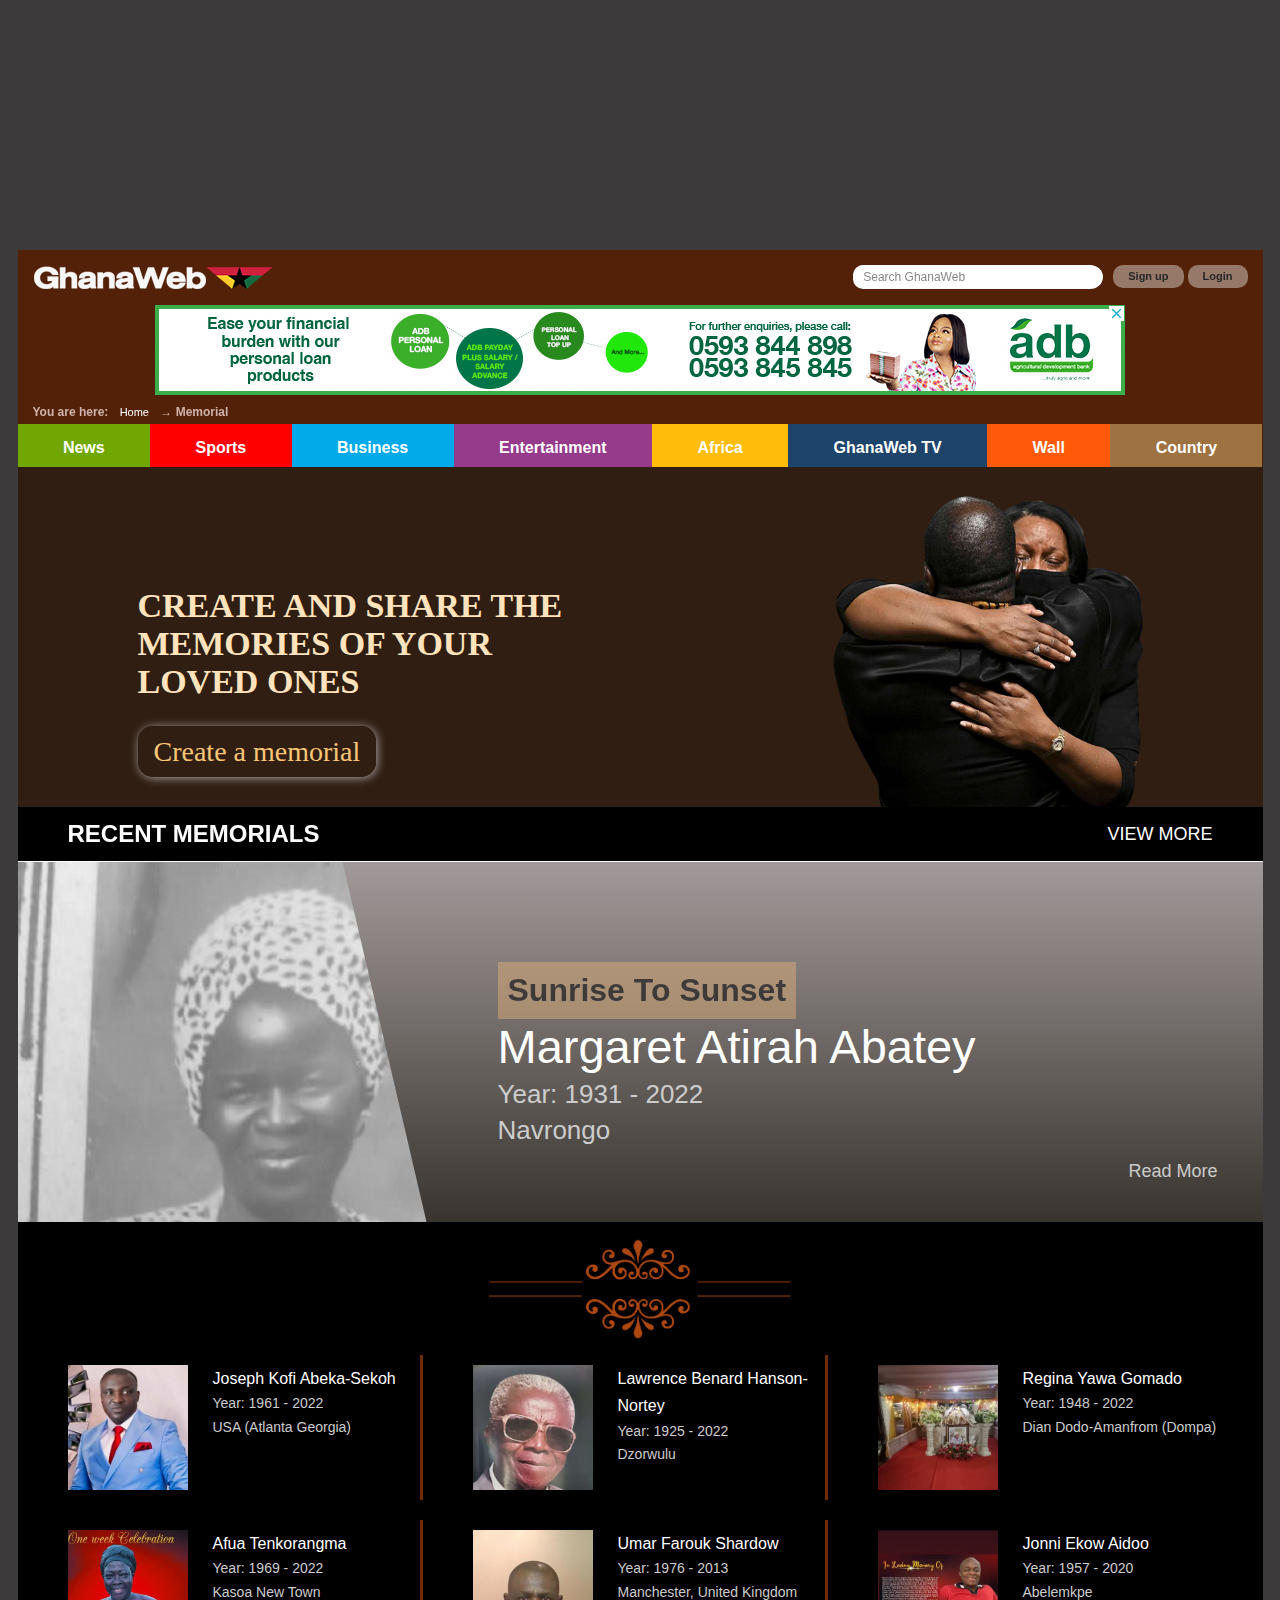
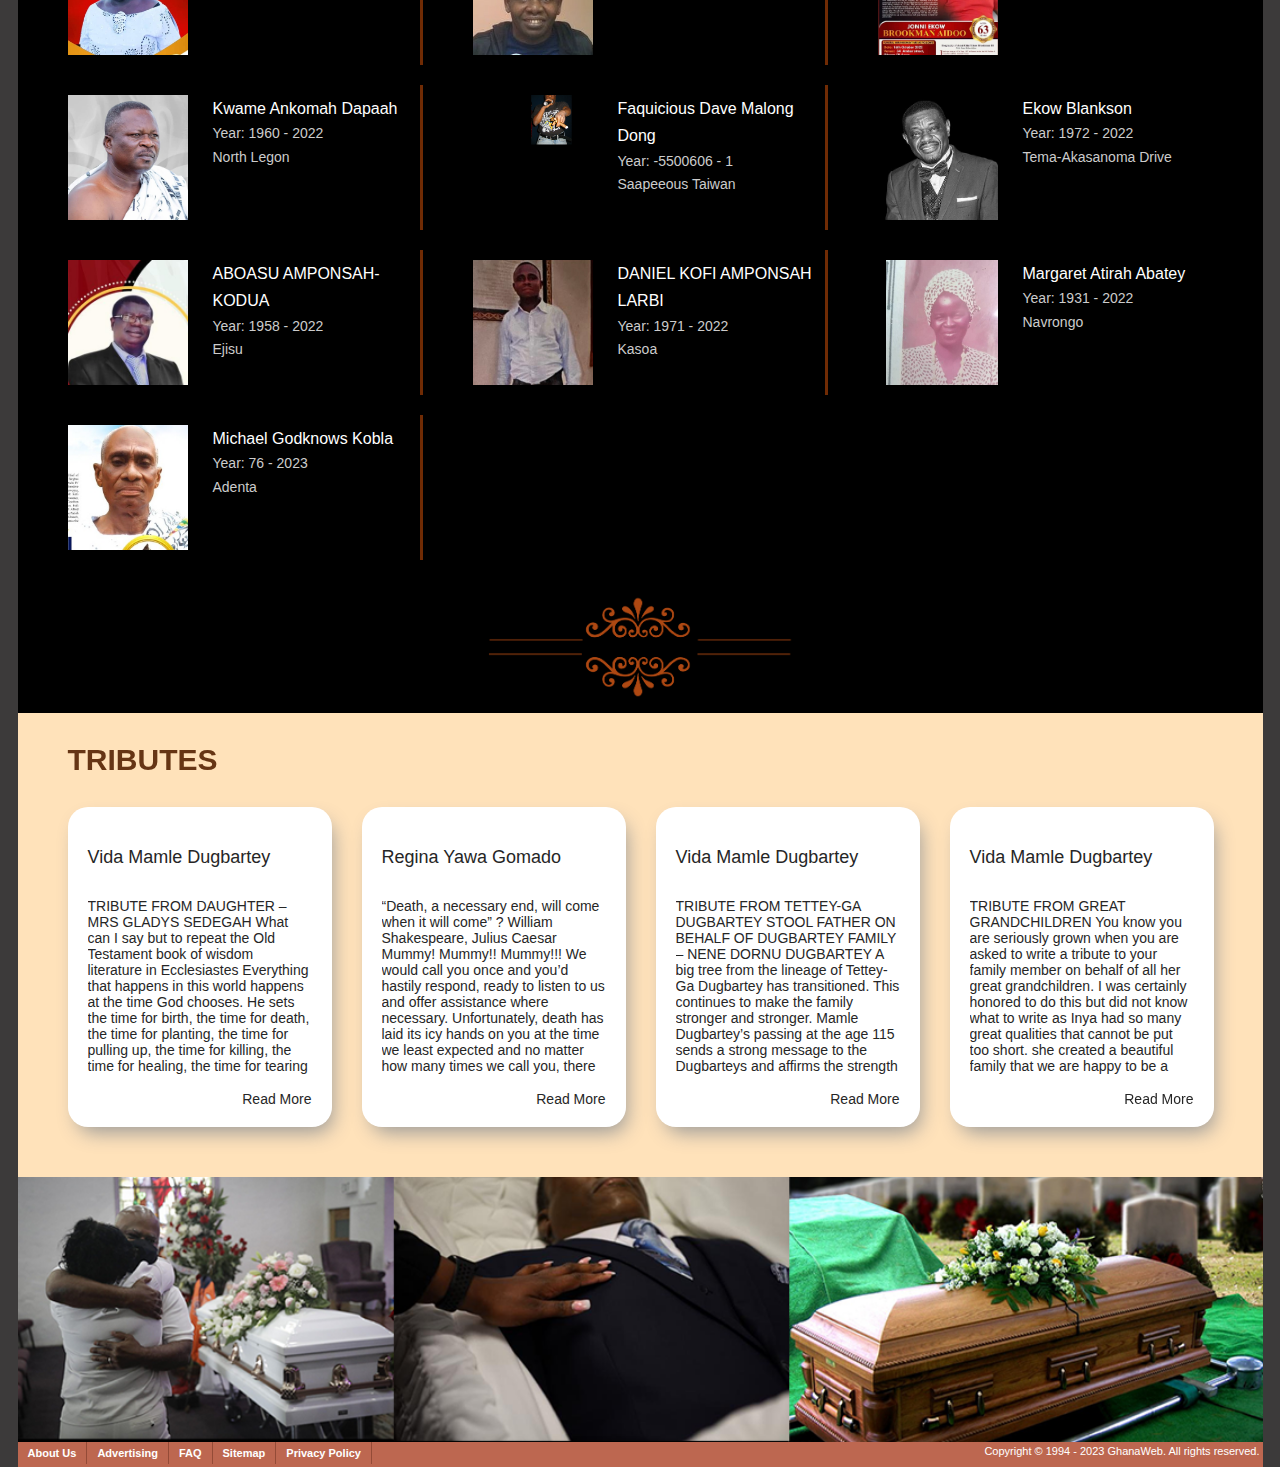
==== index.html @ 7dca8495 "initial commit" ====
<!DOCTYPE html PUBLIC "-//W3C//DTD XHTML 1.0 Transitional//EN" "http://www.w3.org/TR/xhtml1/DTD/xhtml1-transitional.dtd">
<!-- saved from url=(0034)https://www.ghanaweb.com/memorial/ -->
<html xmlns="http://www.w3.org/1999/xhtml" xml:lang="en" lang="en">
<head>
    <meta http-equiv="Content-Type" content="text/html; charset=UTF-8">


<title>GhanaWeb Memorials</title>
<link rel="canonical" href="https://www.ghanaweb.com/memorial/">
<link rel="icon" href="https://cdn.ghanaweb.com/design/favicon.ico?asdas=32156646" type="image/x-icon">
<link href="./GhanaWeb Memorials_files/common.css" rel="stylesheet" type="text/css" media="screen">
<link href="./GhanaWeb Memorials_files/common.other.css" rel="stylesheet" type="text/css" media="screen">
<link href="./GhanaWeb Memorials_files/memorial2.css" rel="stylesheet" type="text/css" media="screen">
<link href="./GhanaWeb Memorials_files/owl.carousel.min.css" rel="stylesheet" type="text/css" media="screen">
<link rel="apple-touch-icon" href="https://cdn.ghanaweb.com/design/apple-touch-icon-180x180.png">
<!-- <script type="text/javascript" async="" src="./GhanaWeb Memorials_files/analytics.js.download" nonce="ONl9o_STmW-kOsZBj-ezcA"></script><script type="text/javascript" async="" src="./GhanaWeb Memorials_files/js" nonce="ONl9o_STmW-kOsZBj-ezcA"></script><script src="./GhanaWeb Memorials_files/f.txt" nonce="ONl9o_STmW-kOsZBj-ezcA"></script><script language="Javascript" type="text/javascript" src="./GhanaWeb Memorials_files/jquery.min.js.download"></script>
<script language="Javascript" type="text/javascript" src="./GhanaWeb Memorials_files/owl.carousel.min.js.download"></script> -->
<link rel="alternate" media="only screen and (max-width: 640px)" href="https://mobile.ghanaweb.com/memorial/">
<link href="https://cdn.ghanaweb.com/" rel="preconnect">
<link href="https://ajax.cloudflare.com/" rel="preconnect">
<link href="https://ajax.cloudflare.com/" rel="dns-prefetch">
<link href="https://adservice.google.com/" rel="preconnect">
<link href="https://adservice.google.com/" rel="dns-prefetch">
<link href="https://www.googletagmanager.com/" rel="preconnect">
<link href="https://pagead2.googlesyndication.com/" rel="dns-prefetch">
<script src="./GhanaWeb Memorials_files/rules-p-54Nt-1NAaEEe0.js.download" async=""></script><script src="./GhanaWeb Memorials_files/quant.js.download" async="" type="text/javascript"></script><script data-cfasync="false" async="async" src="./GhanaWeb Memorials_files/f(1).txt"></script>


<style>
/*# sourceMappingURL=[data-uri] */</style>
</head>

<body data-new-gr-c-s-check-loaded="14.1114.0" data-gr-ext-installed="" aria-hidden="false">
    <div class="takeover" style="background:url(https://cdn.ghanaweb.com/imk/1680389502_Eden-Heights_Desktop-takover.jpg) fixed no-repeat 50% 0 ; cursor:pointer; display:block; height:100%; width:100%; position:fixed">
				<a target="_blank" rel="sponsored" href="https://click.ghanawebimk.com/?id=16982&amp;ref=https%3A%2F%2Fedenheights.com.gh%2F%3Futm_source%3Dghanaweb%26utm_medium%3Dbanner%26utm_campaign%3D2023" style="width:100%; height:100%; float:left;"></a></div><div id="takeover_container" style="position:relative; top:250px;" class="open"><script type="text/javascript">
					            if($(".takeover").is(":visible")){
					              $(document).on("mousemove",function(event){
					                mouseTop = event.pageY;
					                if(mouseTop < 85 && $("#takeover_container").offset().top > 80){
					                  if(!$("#takeover_container").hasClass("open")){
					                    $("#takeover_container").removeClass("close");
					                    $("#takeover_container").addClass("open");
					                  }
					                }
					              });

					              $(window).scroll(function() {
					                if(!$("#takeover_container").hasClass("close")){
					                  $("#takeover_container").removeClass("open");
					                  $("#takeover_container").addClass("close");
					                }
					              });
					            }
							</script>

							<style type="text/css">
							  #takeover_container{
							    -webkit-transition: top 0.3s;
							    transition: top 0.3s;
							  }
							  #takeover_container.open{
							    top: 250px;
							  }
							  #takeover_container.close{
							    top: 85px !important;
							  }
							</style><div id="pagecontainer" class="memorial">
<header id="news" class="memorial">
        <div id="headerTop">
           <div id="navLogo"><a href="https://www.ghanaweb.com/"> <img src="./GhanaWeb Memorials_files/logo_desktop_white.png" title="Desktop Logo" alt="Desktop Logo"></a></div>
			
                       <div id="navLinks">
             <div id="socialbtn">
               <a href="https://www.youtube.com/channel/UCsL03z5sLvA0t8sjwDWf_3A" rel="noopener" class="yt" target="_blank">Youtube Icon</a>               <a href="https://www.facebook.com/TheGhanaWeb" rel="noopener" class="fb" target="_blank">Facebook Icon</a>               <a href="https://twitter.com/theghanaweb" rel="noopener" class="tw" target="_blank">Twitter Icon</a>             </div>

             <div class="flexsearch--wrapper">
                <form class="flexsearch--form" action="https://www.ghanaweb.com/GhanaHomePage/search.php" method="post">
                <input type="hidden" name="action" value="1">
                <input type="hidden" name="search_mode" value="news">
                  <div class="flexsearch--input-wrapper">
                    <input class="flexsearch--input" type="search" name="Search" placeholder="Search GhanaWeb" value="">
                  </div>

                  <div class="flexsearch--submit-wrap">
                      <input class="flexsearch--submit" type="submit" value="">
                  </div>
				
                  <div id="loginLinks">
                                        <a href="https://www.ghanaweb.com/wall/private/register.php" class="signUp">Sign up</a>
                      <a href="https://www.ghanaweb.com/wall/private/login.php" class="logIn">Login</a>
                                    </div>
                 
                </form>
             </div>

           </div>
        </div>
        
        <div id="headerMid">
       <div id="headerAd">
           <div data-imk-uid="DESKTOP.NEWS.LEADERBOARD.2" id="div-gpt-ad-1100002-0" style="height:90px; width:970px; text-align:center;" data-google-query-id="CKz_n-OThIADFZrG7QodhjAH9Q">
								
							<div id="google_ads_iframe_/3810627/GH/WLB1_0__container__" style="border: 0pt none;"><iframe id="google_ads_iframe_/3810627/GH/WLB1_0" name="google_ads_iframe_/3810627/GH/WLB1_0" title="3rd party ad content" width="970" height="90" scrolling="no" marginwidth="0" marginheight="0" frameborder="0" role="region" aria-label="Advertisement" tabindex="0" style="border: 0px; vertical-align: bottom;" data-google-container-id="1" data-load-complete="true" src="./GhanaWeb Memorials_files/saved_resource.html"></iframe></div></div></div>
        </div>
		
        <div id="topnav" class="topnav-en">You are here: <a href="https://www.ghanaweb.com/">Home</a> → <b>Memorial</b> </div>
        
        <div id="mainnav">
          <ul id="mainnavinner" class="nav-en">
            <li class="navNews "><a href="https://www.ghanaweb.com/GhanaHomePage/NewsArchive/">
			News</a></li>
        	<li class="navSports "><a href="https://www.ghanaweb.com/GhanaHomePage/SportsArchive/">
			Sports</a></li>
        	<li class="navBusiness "><a href="https://www.ghanaweb.com/GhanaHomePage/business/">
			Business</a></li>
        	<li class="navEntertainment "><a href="https://www.ghanaweb.com/GhanaHomePage/entertainment/"> Entertainment</a></li>
			<li class="navAfrica "><a href="https://www.ghanaweb.com/GhanaHomePage/africa/" rel="nofollow">
			Africa</a></li>
            <li class="navRadio "><a href="https://www.ghanaweb.com/GhanaHomePage/television/">GhanaWeb TV</a></li>
            <li class="navWall "><a href="https://www.ghanaweb.com/wall/">Wall</a></li>
            	        	<li class="navCountry "><a href="https://www.ghanaweb.com/GhanaHomePage/country_information/">Country</a></li>
	                  </ul>

        </div>
      </header>


  <div id="mainbody" class="memorial">

<div id="medsection0" class="clearfix">
<!-- End of html generated by this->header() -->

<link rel="stylesheet" href="./GhanaWeb Memorials_files/css2">

<div class="memorial_wrapper home">

	<div class="top_section">
		<div class="text_area">
			<h1>Create and share the memories of your loved ones</h1>
			<a href="https://www.ghanaweb.com/wall/private/memorial/create.php" class="createlnk">Create a memorial</a>
		</div>
		<img class="couple_hug" src="./GhanaWeb Memorials_files/home_couple.png">

	</div>

	<!-- <div class="form_area">
		<h2>Create a Free Memorial</h2>
		<input type="text" name="name" placeholder="Full name" autocomplete="off" />
		<input type="text" name="email" placeholder="Email address" autocomplete="off" />
		<button type="submit">Submit</button>
	</div> -->

	<div class="recent_memorials">
		<h2>Recent Memorials<a href="https://www.ghanaweb.com/memorial/listings" class="more_listing"><span>View More</span></a></h2>

		<div class="carousel_main">
            <div class="left">
                <div class="owl-carousel owl-theme owl-loaded owl-drag" id="olwMain" data-slider-id="1">

	
				<div class="owl-stage-outer"><div class="owl-stage" style="transform: translate3d(-13695px, 0px, 0px); transition: all 0.25s ease 0s; width: 24900px;"><div class="owl-item cloned" style="width: 1245px;"><div class="recent_block">
					<div class="photo_frame"><img src="./GhanaWeb Memorials_files/16645370566240.jpg"></div>
					<div class="text_block">
						<div class="damirifa_due">In Loving Memory Of</div>
						<span class="name">Jonni Ekow  Aidoo</span>
						<span class="year">Year: 1957 - 2020</span>
						<span class="place">Abelemkpe</span>
						
					</div>
					<a href="https://www.ghanaweb.com/memorial/Jonni-Ekow-Aidoo-50"><span class="more">Read More</span></a>
					
				</div></div><div class="owl-item cloned" style="width: 1245px;"><div class="recent_block">
					<div class="photo_frame"><img src="./GhanaWeb Memorials_files/16645324495136.jpg"></div>
					<div class="text_block">
						<div class="damirifa_due">Sunrise To Sunset</div>
						<span class="name">Margaret Atirah Abatey</span>
						<span class="year">Year: 1931 - 2022</span>
						<span class="place">Navrongo</span>
						
					</div>
					<a href="https://www.ghanaweb.com/memorial/Margaret-Atirah-Abatey-47"><span class="more">Read More</span></a>
					
				</div></div><div class="owl-item cloned" style="width: 1245px;"><div class="recent_block">
					<div class="photo_frame"><img src="./GhanaWeb Memorials_files/16637504371756.jpg"></div>
					<div class="text_block">
						<div class="damirifa_due">Gone But Not Forgotten</div>
						<span class="name">Joseph Kofi Abeka-Sekoh</span>
						<span class="year">Year: 1961 - 2022</span>
						<span class="place">USA (Atlanta Georgia)</span>
						
					</div>
					<a href="https://www.ghanaweb.com/memorial/Joseph-Kofi-Abeka-Sekoh-44"><span class="more">Read More</span></a>
					
				</div></div><div class="owl-item cloned" style="width: 1245px;"><div class="recent_block">
					<div class="photo_frame"><img src="./GhanaWeb Memorials_files/16620389834674.jpg"></div>
					<div class="text_block">
						<div class="damirifa_due">Gone To Soon</div>
						<span class="name">Afua Tenkorangma</span>
						<span class="year">Year: 1969 - 2022</span>
						<span class="place">Kasoa New Town</span>
					</div>
					<a href="https://www.ghanaweb.com/memorial/Afua-Tenkorangma-41"><span class="more">Read More</span></a>
					
				</div></div><div class="owl-item cloned" style="width: 1245px;"><div class="recent_block">
					<div class="photo_frame"><img src="./GhanaWeb Memorials_files/16627345038600.jpg"></div>
					<div class="text_block">
						<div class="damirifa_due">Call To Glory</div>
						<span class="name">Regina Yawa Gomado</span>
						<span class="year">Year: 1948 - 2022</span>
						<span class="place">Dian Dodo-Amanfrom (Dompa)</span>
					</div>
					<a href="https://www.ghanaweb.com/memorial/Regina-Yawa-Gomado-38"><span class="more">Read More</span></a>
					
				</div></div><div class="owl-item" style="width: 1245px;"><div class="recent_block">
					<div class="photo_frame"><img src="./GhanaWeb Memorials_files/16856340896481.jpg"></div>
					<div class="text_block">
						<div class="damirifa_due">Celebration Of Life </div>
						<span class="name">Michael Godknows  Kobla</span>
						<span class="year">Year: 76 - 2023</span>
						<span class="place">Adenta</span>
					</div>
					<a href="https://www.ghanaweb.com/memorial/Michael-Godknows-Kobla-71"><span class="more">Read More</span></a>
					
				</div></div><div class="owl-item" style="width: 1245px;"><div class="recent_block">
					<div class="photo_frame"><img src="./GhanaWeb Memorials_files/16841438559508.jpg"></div>
					<div class="text_block">
						<div class="damirifa_due">So Long</div>

						<span class="name">Faquicious Dave Malong Dong</span>
						<span class="year">Year: -5500606 - 1</span>
						<span class="place">Saapeeous Taiwan</span>
					</div>
					<a href="https://www.ghanaweb.com/memorial/Faquicious-Dave-Malong-Dong-68"><span class="more">Read More</span></a>
					
				</div></div><div class="owl-item" style="width: 1245px;"><div class="recent_block">
					<div class="photo_frame"><img src="./GhanaWeb Memorials_files/16774955824394.jpg"></div>
					<div class="text_block">
						<div class="damirifa_due">Called To Glory</div>

						<span class="name">ABOASU AMPONSAH-KODUA</span>
						<span class="year">Year: 1958 - 2022</span>
						<span class="place">Ejisu</span>
					</div>
					<a href="https://www.ghanaweb.com/memorial/ABOASU-AMPONSAH-KODUA-62"><span class="more">Read More</span></a>
					
				</div></div><div class="owl-item" style="width: 1245px;"><div class="recent_block">
					<div class="photo_frame"><img src="./GhanaWeb Memorials_files/16699199352054.jpg"></div>
					<div class="text_block">
						<div class="damirifa_due">Obituary</div>
						<span class="name">Ekow Blankson</span>
						<span class="year">Year: 1972 - 2022</span>
						<span class="place">Tema-Akasanoma Drive</span>
					</div>
					<a href="https://www.ghanaweb.com/memorial/Ekow-Blankson-59"><span class="more">Read More</span></a>
					
				</div></div><div class="owl-item" style="width: 1245px;"><div class="recent_block">
					<div class="photo_frame"><img src="./GhanaWeb Memorials_files/16661071789690.jpg"></div>
					<div class="text_block">
						<div class="damirifa_due">Celebration Of Life</div>
						<span class="name">DANIEL KOFI AMPONSAH LARBI</span>
						<span class="year">Year: 1971 - 2022</span>
						<span class="place">Kasoa</span>
					</div>
					<a href="https://www.ghanaweb.com/memorial/DANIEL-KOFI-AMPONSAH-LARBI-53"><span class="more">Read More</span></a>
					
				</div></div><div class="owl-item" style="width: 1245px;"><div class="recent_block">
					<div class="photo_frame"><img src="./GhanaWeb Memorials_files/16645370566240.jpg"></div>
					<div class="text_block">
						<div class="damirifa_due">In Loving Memory Of</div>
						<span class="name">Jonni Ekow  Aidoo</span>
						<span class="year">Year: 1957 - 2020</span>
						<span class="place">Abelemkpe</span>
					</div>
					<a href="https://www.ghanaweb.com/memorial/Jonni-Ekow-Aidoo-50"><span class="more">Read More</span></a>
					
				</div></div><div class="owl-item active" style="width: 1245px;"><div class="recent_block">
					<div class="photo_frame"><img src="./GhanaWeb Memorials_files/16645324495136.jpg"></div>
					<div class="text_block">
						<div class="damirifa_due">Sunrise To Sunset</div>
						<span class="name">Margaret Atirah Abatey</span>
						<span class="year">Year: 1931 - 2022</span>
						<span class="place">Navrongo</span>
					</div>
					<a href="https://www.ghanaweb.com/memorial/Margaret-Atirah-Abatey-47"><span class="more">Read More</span></a>
					
				</div></div><div class="owl-item" style="width: 1245px;"><div class="recent_block">
					<div class="photo_frame"><img src="./GhanaWeb Memorials_files/16637504371756.jpg"></div>
					<div class="text_block">
						<div class="damirifa_due">Gone But Not Forgotten</div>
						<span class="name">Joseph Kofi Abeka-Sekoh</span>
						<span class="year">Year: 1961 - 2022</span>
						<span class="place">USA (Atlanta Georgia)</span>
					</div>
					<a href="https://www.ghanaweb.com/memorial/Joseph-Kofi-Abeka-Sekoh-44"><span class="more">Read More</span></a>
					
				</div></div><div class="owl-item" style="width: 1245px;"><div class="recent_block">
					<div class="photo_frame"><img src="./GhanaWeb Memorials_files/16620389834674.jpg"></div>
					<div class="text_block">
						<div class="damirifa_due">Gone To Soon</div>

						<span class="name">Afua Tenkorangma</span>
						<span class="year">Year: 1969 - 2022</span>
						<span class="place">Kasoa New Town</span>
					</div>
					<a href="https://www.ghanaweb.com/memorial/Afua-Tenkorangma-41"><span class="more">Read More</span></a>
					
				</div></div><div class="owl-item" style="width: 1245px;"><div class="recent_block">
					<div class="photo_frame"><img src="./GhanaWeb Memorials_files/16627345038600.jpg"></div>
					<div class="text_block">
						<div class="damirifa_due">Call To Glory</div>
						<span class="name">Regina Yawa Gomado</span>
						<span class="year">Year: 1948 - 2022</span>
						<span class="place">Dian Dodo-Amanfrom (Dompa)</span>
					</div>
					<a href="https://www.ghanaweb.com/memorial/Regina-Yawa-Gomado-38"><span class="more">Read More</span></a>
					
				</div></div><div class="owl-item cloned" style="width: 1245px;"><div class="recent_block">
					<div class="photo_frame"><img src="./GhanaWeb Memorials_files/16856340896481.jpg"></div>
					<div class="text_block">
						<div class="damirifa_due">Celebration Of Life </div>
						<span class="name">Michael Godknows  Kobla</span>
						<span class="year">Year: 76 - 2023</span>
						<span class="place">Adenta</span>
						
					</div>
					<a href="https://www.ghanaweb.com/memorial/Michael-Godknows-Kobla-71"><span class="more">Read More</span></a>
					
				</div></div><div class="owl-item cloned" style="width: 1245px;"><div class="recent_block">
					<div class="photo_frame"><img src="./GhanaWeb Memorials_files/16841438559508.jpg"></div>
					<div class="text_block">
						<div class="damirifa_due">So Long</div>
						<span class="name">Faquicious Dave Malong Dong</span>
						<span class="year">Year: -5500606 - 1</span>
						<span class="place">Saapeeous Taiwan</span>
					</div>
					<a href="https://www.ghanaweb.com/memorial/Faquicious-Dave-Malong-Dong-68"><span class="more">Read More</span></a>
					
				</div></div><div class="owl-item cloned" style="width: 1245px;"><div class="recent_block">
					<div class="photo_frame"><img src="./GhanaWeb Memorials_files/16774955824394.jpg"></div>
					<div class="text_block">
						<div class="damirifa_due">Called To Glory</div>
						
						<span class="name">ABOASU AMPONSAH-KODUA</span>
						<span class="year">Year: 1958 - 2022</span>
						<span class="place">Ejisu</span>
					</div>
					<a href="https://www.ghanaweb.com/memorial/ABOASU-AMPONSAH-KODUA-62"><span class="more">Read More</span></a>
					
				</div></div><div class="owl-item cloned" style="width: 1245px;"><div class="recent_block">
					<div class="photo_frame"><img src="./GhanaWeb Memorials_files/16699199352054.jpg"></div>
					<div class="text_block">
						<div class="damirifa_due">Obituary</div>

						<span class="name">Ekow Blankson</span>
						<span class="year">Year: 1972 - 2022</span>
						<span class="place">Tema-Akasanoma Drive</span>
					</div>
					<a href="https://www.ghanaweb.com/memorial/Ekow-Blankson-59"><span class="more">Read More</span></a>
					
				</div></div><div class="owl-item cloned" style="width: 1245px;"><div class="recent_block">
					<div class="photo_frame"><img src="./GhanaWeb Memorials_files/16661071789690.jpg"></div>
					<div class="text_block">
						<div class="damirifa_due">Celebration Of Life</div>
						<span class="name">DANIEL KOFI AMPONSAH LARBI</span>
						<span class="year">Year: 1971 - 2022</span>
						<span class="place">Kasoa</span>
					
					</div>
					<a href="https://www.ghanaweb.com/memorial/DANIEL-KOFI-AMPONSAH-LARBI-53"><span class="more">Read More</span></a>
					
				</div></div></div></div><div class="owl-nav disabled"><button type="button" role="presentation" class="owl-prev"><span aria-label="Previous">‹</span></button><button type="button" role="presentation" class="owl-next"><span aria-label="Next">›</span></button></div><div class="owl-dots"><button role="button" class="owl-dot"><span></span></button><button role="button" class="owl-dot"><span></span></button><button role="button" class="owl-dot"><span></span></button><button role="button" class="owl-dot"><span></span></button><button role="button" class="owl-dot"><span></span></button><button role="button" class="owl-dot"><span></span></button><button role="button" class="owl-dot active"><span></span></button><button role="button" class="owl-dot"><span></span></button><button role="button" class="owl-dot"><span></span></button><button role="button" class="owl-dot"><span></span></button></div></div>
			</div>
		</div>

		<div class="clear"></div>
	</div>	

	<div class="other_memorials">
		<img class="ribbon" src="./GhanaWeb Memorials_files/oriental_vector.png">
		<ul>
		
		<a href="https://www.ghanaweb.com/memorial/Joseph-Kofi-Abeka-Sekoh-44"><li class="memorials">
						<div class="photo_frame"><img src="./GhanaWeb Memorials_files/16637504371756.jpg"></div>
						<span class="name">Joseph Kofi Abeka-Sekoh</span>
						<span class="year">Year: 1961 - 2022</span>
						<span class="place">USA (Atlanta Georgia)</span>
					</li></a><a href="https://www.ghanaweb.com/memorial/Lawrence-Benard-Hanson-Nortey-23"><li class="memorials">
						<div class="photo_frame"><img src="./GhanaWeb Memorials_files/16612586178493.jpg"></div>
						<span class="name">Lawrence Benard Hanson-Nortey</span>
						<span class="year">Year: 1925 - 2022</span>
						<span class="place">Dzorwulu</span>
					</li></a><a href="https://www.ghanaweb.com/memorial/Regina-Yawa-Gomado-38"><li class="memorials">
						<div class="photo_frame"><img src="./GhanaWeb Memorials_files/16627345038600.jpg"></div>
						<span class="name">Regina Yawa Gomado</span>
						<span class="year">Year: 1948 - 2022</span>
						<span class="place">Dian Dodo-Amanfrom (Dompa)</span>
					</li></a><a href="https://www.ghanaweb.com/memorial/Afua-Tenkorangma-41"><li class="memorials">
						<div class="photo_frame"><img src="./GhanaWeb Memorials_files/16620389834674.jpg"></div>
						<span class="name">Afua Tenkorangma</span>
						<span class="year">Year: 1969 - 2022</span>
						<span class="place">Kasoa New Town</span>
					</li></a><a href="https://www.ghanaweb.com/memorial/Umar-Farouk-Shardow-32"><li class="memorials">
						<div class="photo_frame"><img src="./GhanaWeb Memorials_files/16615125637263.jpg"></div>
						<span class="name">Umar Farouk  Shardow</span>
						<span class="year">Year: 1976 - 2013</span>
						<span class="place">Manchester, United Kingdom</span>
					</li></a><a href="https://www.ghanaweb.com/memorial/Jonni-Ekow-Aidoo-50"><li class="memorials">
						<div class="photo_frame"><img src="./GhanaWeb Memorials_files/16645370566240.jpg"></div>
						<span class="name">Jonni Ekow  Aidoo</span>
						<span class="year">Year: 1957 - 2020</span>
						<span class="place">Abelemkpe</span>
					</li></a><a href="https://www.ghanaweb.com/memorial/Kwame-Ankomah-Dapaah-29"><li class="memorials">
						<div class="photo_frame"><img src="./GhanaWeb Memorials_files/16613451557040.jpg"></div>
						<span class="name">Kwame Ankomah Dapaah</span>
						<span class="year">Year: 1960 - 2022</span>
						<span class="place">North Legon</span>
					</li></a><a href="https://www.ghanaweb.com/memorial/Faquicious-Dave-Malong-Dong-68"><li class="memorials">
						<div class="photo_frame"><img src="./GhanaWeb Memorials_files/16841438559508.jpg"></div>
						<span class="name">Faquicious Dave Malong Dong</span>
						<span class="year">Year: -5500606 - 1</span>
						<span class="place">Saapeeous Taiwan</span>
					</li></a><a href="https://www.ghanaweb.com/memorial/Ekow-Blankson-59"><li class="memorials">
						<div class="photo_frame"><img src="./GhanaWeb Memorials_files/16699199352054.jpg"></div>
						<span class="name">Ekow Blankson</span>
						<span class="year">Year: 1972 - 2022</span>
						<span class="place">Tema-Akasanoma Drive</span>
					</li></a><a href="https://www.ghanaweb.com/memorial/ABOASU-AMPONSAH-KODUA-62"><li class="memorials">
						<div class="photo_frame"><img src="./GhanaWeb Memorials_files/16774955824394.jpg"></div>
						<span class="name">ABOASU AMPONSAH-KODUA</span>
						<span class="year">Year: 1958 - 2022</span>
						<span class="place">Ejisu</span>
					</li></a><a href="https://www.ghanaweb.com/memorial/DANIEL-KOFI-AMPONSAH-LARBI-53"><li class="memorials">
						<div class="photo_frame"><img src="./GhanaWeb Memorials_files/16661071789690.jpg"></div>
						<span class="name">DANIEL KOFI AMPONSAH LARBI</span>
						<span class="year">Year: 1971 - 2022</span>
						<span class="place">Kasoa</span>
					</li></a><a href="https://www.ghanaweb.com/memorial/Margaret-Atirah-Abatey-47"><li class="memorials">
						<div class="photo_frame"><img src="./GhanaWeb Memorials_files/16645324495136.jpg"></div>
						<span class="name">Margaret Atirah Abatey</span>
						<span class="year">Year: 1931 - 2022</span>
						<span class="place">Navrongo</span>
					</li></a><a href="https://www.ghanaweb.com/memorial/Michael-Godknows-Kobla-71"><li class="memorials">
						<div class="photo_frame"><img src="./GhanaWeb Memorials_files/16856340896481.jpg"></div>
						<span class="name">Michael Godknows  Kobla</span>
						<span class="year">Year: 76 - 2023</span>
						<span class="place">Adenta</span>
					</li></a>		</ul>
		<div class="clear"></div>
				<img class="ribbon" src="./GhanaWeb Memorials_files/oriental_vector.png">
			</div>

	<div class="tributes home_main index_main">
		<h2>Tributes</h2>

		<div class="tribute first">
					<span class="name">Vida Mamle Dugbartey</span>
					<span class="content">TRIBUTE FROM DAUGHTER – MRS GLADYS SEDEGAH


What can I say but to repeat the Old Testament book of wisdom literature in Ecclesiastes
Everything that happens in this world happens at the time God chooses. He sets the time for birth, the time for death, the time for planting, the time for pulling up, the time for killing, the time for healing, the time for tearing down, the time for building. He sets the time for sorrow, the time for joy, the time for mourning, the time for dancing, the time for making love, the time for kissing. He sets the time for finding, the time for losing, the time for saving, the time for throwing away, the time for tearing, the time for mending, the time for silence, the time for talk. He sets the time for love, the time for hate, the time for war and the time for peace.
What do we gain from all our work? I know the heavy burdens that God has laid on us. He has set the right time for everything, just like now. 
Inya my mother was everything to me. God gave me such a mother to make me who I am today. There were the good times and the chastising moments. There were the emulating times and the hard times to bear. My mother was a PURE ANGEL. We called her the people’s mother for a reason. She cared for everyone and none was left out or behind.
Inya, I started crying because I was sad you were not going to be seen anymore. But when you reminded me of this song of wisdom, I knew it was time as destined by God. I knew it was time for our Angel to ascend to be assigned other duties. This isn’t a reason to cry but to rejoice and bless God for the moment of having you. How many live up to 100 years? But you stayed until 115years and perhaps even more. This is truly a messenger of God in human flesh. No wonder you sang the Presbyterian Hymns each day while playing the ludo with Ananse, and blessing many intermittently.
May God be praised for this gift of a glorious mother
Rest well Inya as you set out for another assignment with what our eyes cannot see or notice
We will miss you until we meet you again
Yawosi Kpoo 
</span>
					<a href="https://www.ghanaweb.com/memorial/tribute/Vida-Mamle-Dugbartey-32"><span class="read_more">Read More</span></a>
				</div><div class="tribute ">
					<span class="name">Regina Yawa Gomado</span>
					<span class="content">“Death, a necessary end, will come when it will come”
? William Shakespeare, Julius Caesar

Mummy! Mummy!! Mummy!!! 

We would call you once and you’d hastily respond, ready to listen to us and offer assistance where necessary. 

Unfortunately, death has laid its icy hands on you at the time we least expected and no matter how many times we call you, there would be no response – for you’ve left us and are now with your Creator. 

Your death has left us with indelible scars; we are shattered and shocked to the marrow. We are devastated by your demise so much that how we feel is indescribable. Your death has left a gnawing pain that nothing can heal. It hurts so badly. 

Your last words with us can never be forgotten. As always, those were nuggets of wisdom, so priceless! Little did we know you were bidding us farewell. 

You were a mother for all. You thought of your children and those of others, you were not selective, neither were you hypocritical in your judgement. And although you were not perfect, you exuded traits worth emulating. Your love for family values was inestimable. 

You were very much concerned about your children, grandchildren, in-laws and the family as whole. You thought us to love and trust in the Lord as well as to be kind and respectful to humanity. Your care for all and the way you checked on people you met in life were enviable traits that never went unnoticed. 

Following the demise of our dad, you were there for us. There was never a single moment you turned your back on us. You were so diligent, indefatigable and focused. You put in your all with the utmost aim of ensuring we succeeded in life and it is heartwarming to say that none of us is a burden. By the grace of God, we are successful because you fought for us. You made us who we are today; we owe a lot to you.

Your words of encouragement, your pieces of advice and your motherly affection lifted our souls when we were weak and puzzled. They were so comforting.  

You were a disciplinarian. As a mother, you did not discriminate against any of your children and you always mentioned to us that treating us with kids’ gloves will not be in our interest. That is not to say you were hostile. It is to say that even when you were mad at our actions, you ensured you corrected us with love. You had a fantastic relationship with everyone.

Mummy, there is a part of you some never knew. You were fluent in many local languages but would speak Pidgin with us when you were happy. That was one of the ways you expressed how excited you were. You never called without asking about our immediate family, work, spiritual and moral growth, human relations, as well as efforts we are making to secure our future despite being adults. These showed the extent of your love for us all. Oh, how we will miss these moments! 

This is a painful loss. We, however, take solace in the fact that you are with your Maker. Mummy, we will continue to hold on to the values you instilled in us. We will continue to raise your grandchildren properly. And we will forever miss you.

We love you mummy. We are proud to call you our mother.


Mama, mama, hede nyui!
</span>
					<a href="https://www.ghanaweb.com/memorial/tribute/Regina-Yawa-Gomado-104"><span class="read_more">Read More</span></a>
				</div><div class="tribute ">
					<span class="name">Vida Mamle Dugbartey</span>
					<span class="content">TRIBUTE FROM TETTEY-GA DUGBARTEY STOOL FATHER ON BEHALF OF DUGBARTEY FAMILY – NENE DORNU DUGBARTEY

A big tree from the lineage of Tettey-Ga Dugbartey has transitioned. This continues to make the family stronger and stronger. Mamle Dugbartey’s passing at the age 115 sends a strong message to the Dugbarteys and affirms the strength of the family. 
Mamle Dugbartey came from the dynasty of the great grandfather Henry Dugbartey who was a great merchant. He hosted the first district commissioner P.S Paker in Ada. In his time, he worked with the British and was well respected. On his lands, accommodated the first police station, district commissioner’s bungalow, hospital etc from 1876 to 1888. Those were the days when our gallant women as descendants of Tettey-Ga Dugbartey, walked from Ada to Nsawam, Asesewa and environs to trade. 
Henry Dugbartey’s merchant spirit of trading in gun powder, tobacco, gold ornaments etc lived with Mamle Dugbartey her great grandchild. Vida Mamle Dugbartey did not disappoint the lineage and remained indefatigably industrious just like her father and mothers in the Dugbartey family. She traded in gold, cloth, provisions, sold kenkey and fish just to mention a few. She impacted the spirit of the Dugbartey industrialization into many including her children, brothers, sisters, cousins, nieces, nephews etc who stand tall today.
The literature of the Tettey-Ga Dugbartey family cannot be told in a few words, in this brief book because nothing can be left out. But the greatness of its descendants like Mamle who lived a distinguished life, the many Dugbartey’s across the world who have excelled extraordinarily in technology, academia, business economics, business administration, mining, the branch of science which deals with celestial objects, space, and the physical universe as a whole – I am referring to to those who are outstanding in astronomy, the many who are advising great governments and making laws in the legislature of great countries and so on, speaks volumes of who we are. The Dugbartey family is a royal generational tree with its branches bearing many legs of pre-eminence and elegance of perfection in the world.
The transition of Vida Mamle Dugbartey, a gallant Dugbartey who lived for 115years, is a call to all Dugbartey’s in the world who read this tribute on the internet, to connect back home to their “Heaven Laid Home” (as our great grandfather called it) located right her in Ada Foah. Call a Dugbartey to call a Dugbartey to call another Dugbartey, that Mamle says its time to connect home to receive the Dugbartey blessing surpassing your current eminence, distinction, transcendence and supremacy. 
We say thank you Inya Vida Mamle. You are a real Dugbartey who will live on forever. May your good spirit cover all Dugbarteys far and near.
Okeh wom
</span>
					<a href="https://www.ghanaweb.com/memorial/tribute/Vida-Mamle-Dugbartey-47"><span class="read_more">Read More</span></a>
				</div><div class="tribute ">
					<span class="name">Vida Mamle Dugbartey</span>
					<span class="content">TRIBUTE FROM GREAT GRANDCHILDREN

You know you are seriously grown when you are asked to write a tribute to your family member on behalf of all her great grandchildren. I was certainly honored to do this but did not know what to write as Inya had so many great qualities that cannot be put too short. she created a beautiful family that we are happy to be a part of.
Great-Grandma was a very strong and willed woman. We didn’t get to spend a lot of time with her but every time that we spoke to her she was very caring, and she always wanted to be updated on what was going on in our lives. She was always passing on her wisdom to us. She never ended a call without praying and blessing us. 
The best lesson that she has left us with is her example of strength. Even in her old age she never depended on anyone and faced her challenges, especially toward the end of her journey here on this Earth. She faced this world with faith and love. In Matthew 5:16, it reads: “Let your light shine before men in such a way that they may see your good works and glorify your Father who is in heaven. 
The light represented by each person in this room who was touched by her and continues to be living and breathing, proof that this world was made better because of her life.
We wished we had spent more time with you Great Grandma, but as God will have it, our technological age only aided us to connect electronically. We were happy that you lived to experience some of our technological advancements. It was fun during some of our WhatsApp video calls, when we screamed with excitement, because we had not seen an old yet healthy looking Angel on earth before.
Rest well Great Grandma. We know you can hear us or read what we are writing because you are a good spirit. Intercede for us in Heaven and tell God to give us a good life just as yours was well lived.
Bye Bye for now Great Grandma
Until we see you again, this time with the flying wings at your back, adieu 
</span>
					<a href="https://www.ghanaweb.com/memorial/tribute/Vida-Mamle-Dugbartey-41"><span class="read_more">Read More</span></a>
				</div>
		<div class="clear"></div>
	</div>

	<div class="bottom_image">
		<img src="./GhanaWeb Memorials_files/strip_photo.png">
	</div>

</div>

</div>

<script type="text/javascript">
	$(document).ready(function () {
		$('#olwMain').owlCarousel({
			loop: true,
			thumbs: false,
			items: 1,
			autoplay: true,
			autoplayHoverPause: true,
			slideSpeed: 2000,
			autoplayTimeout: 4000,
			nav: false,
			mouseDrag : true,
			touchDrag: true,
			fallbackEasing: "linear",
		});
	});
</script>

<!-- Start of html generated by this->footer() -->
<div>           
        </div>
<div id="footer" style="margin-top:20px;">
  <ul id="footerinner">
    <li class="fstyle"><a href="https://www.ghanaweb.com/GhanaHomePage/aboutus.php">About Us</a></li>
    <li class="fstyle"><a href="https://www.ghanaweb.com/advertise/">Advertising</a></li><li class="fstyle"><a rel="nofollow noopener" href="https://support.ghanaweb.com/portal/en/home" target="”_blank”"> FAQ </a></li>    <li class="fstyle"><a href="https://www.ghanaweb.com/GhanaHomePage/sitemap.php">Sitemap</a></li>
    <li class="fstyle"><a href="https://www.ghanaweb.com/GhanaHomePage/privacy_policy.php">Privacy Policy</a></li>
        
  </ul>
  
  <div id="footerrechts">
    Copyright © 1994 - 2023 GhanaWeb. All rights reserved.  </div>
</div>


<script type="text/javascript">var batch_slots=[]; googletag.cmd.push(function() {
	if(typeof($('#div-gpt-ad-1100002-0').attr('data-imk-uid')) != 'undefined'){ batch_slots = batch_slots.concat(gptadslots[1]); }
	if(typeof($('#div-gpt-ad-1300002-0').attr('data-imk-uid')) != 'undefined'){ batch_slots = batch_slots.concat(gptadslots[2]); }
	if(typeof($('#div-gpt-ad-1300002-1').attr('data-imk-uid')) != 'undefined'){ batch_slots = batch_slots.concat(gptadslots[3]); }
	if(typeof($('#div-gpt-ad-1200002-0').attr('data-imk-uid')) != 'undefined'){ batch_slots = batch_slots.concat(gptadslots[4]); }
	if(typeof($('#div-gpt-ad-1200002-1').attr('data-imk-uid')) != 'undefined'){ batch_slots = batch_slots.concat(gptadslots[5]); }
	batch_slots = batch_slots.concat(intslot);
	googletag.pubads().refresh(batch_slots);
});
</script><iframe src="./GhanaWeb Memorials_files/container.html" style="visibility: hidden; display: none;"></iframe>

</div>

</div>



</div>

<!-- REF:  ::: MBR: 2aa298a77a95396d456a83b43e0074e7 --><!--2023-07-10	09	13	GH	09:13:30	2	1	16982	197.221.84.71
-->

<div id="veed-recorder-root"><template shadowrootmode="open"><section><div><div class="App" style="width: 100%; height: 100%; display: flex; justify-content: center; align-items: center;"><iframe title="veed-extension-permissions" allow="camera *; microphone *;" src="chrome-extension://mgipbckfkdcalgbcjmkogjijddnkbecc/iframe.html" style="display: none;"></iframe></div></div></section><link rel="stylesheet" href="chrome-extension://mgipbckfkdcalgbcjmkogjijddnkbecc/content-root.css"></template></div><iframe name="googlefcPresent" style="width: 0px; height: 0px; border: none; z-index: -1000; left: -1000px; top: -1000px; display: none;" src="./GhanaWeb Memorials_files/saved_resource(1).html"></iframe><iframe name="googlefcInactive" src="./GhanaWeb Memorials_files/saved_resource(2).html" style="display: none; width: 0px; height: 0px; border: none; z-index: -1000; left: -1000px; top: -1000px;"></iframe><iframe name="googlefcLoaded" src="./GhanaWeb Memorials_files/saved_resource(3).html" style="display: none; width: 0px; height: 0px; border: none; z-index: -1000; left: -1000px; top: -1000px;"></iframe><iframe name="google_ads_top_frame" id="google_ads_top_frame" style="display: none; position: fixed; left: -999px; top: -999px; width: 0px; height: 0px;" src="./GhanaWeb Memorials_files/saved_resource(4).html"></iframe><iframe src="./GhanaWeb Memorials_files/aframe.html" width="0" height="0" style="display: none;"></iframe><div id="mcrx-pinner-root"><div data-reactroot="" id="Pinners"><div class="PinnerButton ImagePinner" style="display: none; top: 0px; left: 0px;"><svg class="Icon MiniLogo" width="8" height="8" viewBox="0 0 8 8"><path fill="#FAFAFA" fill-rule="evenodd" d="M6.938 6.187L4.751 3.999l2.187-2.186v4.374zm-5.125.75L4 4.75l2.187 2.188H1.813zm-.751-5.124l2.187 2.186-2.187 2.188V1.813zM7.672.04c-.2-.082-.427-.036-.578.115L4 3.248.906.155C.754.004.526-.042.328.04.129.123 0 .316 0 .53v6.943c0 .071.015.138.04.2.025.06.061.115.109.164l.001.001.001.001.001.001.008.008v.001l.002.001c.05.049.106.084.165.109.061.025.128.04.199.04H7.474c.07 0 .137-.015.198-.04.063-.026.122-.064.173-.115.05-.05.09-.11.116-.173.025-.061.04-.127.04-.197V.53c0-.215-.13-.408-.328-.49z"></path></svg><!-- react-text: 5 --> Save<!-- /react-text --></div></div></div><div id="mcrx-drawer-root"><div data-reactroot="" id="mcrx-drawer-shadow-container" class="resolved"><template shadowrootmode="open"><!-- react-empty: 1 --><style type="text/css">.MilanoteDrawer{position:fixed;top:10px;right:0;width:372px;background:#ebedee;-webkit-box-shadow:0 3px 5px -1px rgba(50,59,74,.2),0 1px 18px 0 rgba(50,59,74,.12),0 6px 10px 0 rgba(50,59,74,.14);box-shadow:0 3px 5px -1px rgba(50,59,74,.2),0 1px 18px 0 rgba(50,59,74,.12),0 6px 10px 0 rgba(50,59,74,.14);-webkit-transform:translateZ(0);transform:translateZ(0);-webkit-transition:-webkit-transform .3s cubic-bezier(.645,.045,.355,1);transition:-webkit-transform .3s cubic-bezier(.645,.045,.355,1);transition:transform .3s cubic-bezier(.645,.045,.355,1);transition:transform .3s cubic-bezier(.645,.045,.355,1),-webkit-transform .3s cubic-bezier(.645,.045,.355,1);z-index:9999999}.MilanoteDrawer.closed{-webkit-transform:translate3d(372px,0,0);transform:translate3d(372px,0,0)}.MilanoteDrawer .ExtensionContent{-webkit-overflow-scrolling:touch;overflow-y:auto;min-height:70px;max-height:calc(100vh - 150px)}.MilanoteDrawer .ExtensionContent::-webkit-scrollbar,.MilanoteDrawer .ExtensionContent::-webkit-scrollbar:hover{width:4px;height:4px}.MilanoteDrawer .ExtensionContent::-webkit-scrollbar-track{background:rgba(0,0,0,.1)}.MilanoteDrawer .ExtensionContent::-webkit-scrollbar-thumb{border-radius:10px;background:rgba(0,0,0,.4)}.MilanoteDrawer .ExtensionContent{padding:16px}.MilanoteDrawer .ExtensionContent.message{display:-webkit-box;display:-ms-flexbox;display:flex;-webkit-box-orient:vertical;-webkit-box-direction:normal;-ms-flex-direction:column;flex-direction:column;-webkit-box-align:center;-ms-flex-align:center;align-items:center;-webkit-box-pack:center;-ms-flex-pack:center;justify-content:center;min-height:240px;padding:20px 50px;border-bottom:0;line-height:25px;color:#323b4a}.MilanoteDrawer .ExtensionContent.message .Icon{margin:10px 0 16px}.MilanoteDrawer .ExtensionContent.message .LinkButton{margin:5px 0 10px}.MilanoteDrawer .ExtensionContent.message .LinkButton.secondary{margin:0 0 10px;font-family:Inter,Helvetica,Arial,sans-serif;font-weight:400;font-size:12px;color:#8d929a}.MilanoteDrawer .ExtensionContent.message .Button{padding:10px 20px;margin-top:10px}.MilanoteDrawer .ExtensionContent.message .message{margin-top:20px;text-align:center;font-size:15px;font-weight:600}.PinnedElementList .Element{margin-bottom:8px}.PinnedElementList .Element:last-of-type{margin-bottom:0}.MilanoteDrawer .Element{position:relative;background:#fff;-webkit-box-shadow:0 1px 3px 0 rgba(50,59,74,.15);box-shadow:0 1px 3px 0 rgba(50,59,74,.15)}.MilanoteDrawer .Element .error-message{display:-webkit-box;display:-ms-flexbox;display:flex;-webkit-box-align:center;-ms-flex-align:center;align-items:center;-webkit-box-pack:center;-ms-flex-pack:center;justify-content:center;width:100%;height:48px;background:#323b4a;color:#fff;font-size:12px;font-weight:600}.MilanoteDrawer .PageLinkElement{width:100%}.MilanoteDrawer .PageLinkElement.loading{display:-webkit-box;display:-ms-flexbox;display:flex;-webkit-box-orient:vertical;-webkit-box-direction:normal;-ms-flex-direction:column;flex-direction:column;-webkit-box-align:center;-ms-flex-align:center;align-items:center;-webkit-box-pack:center;-ms-flex-pack:center;justify-content:center;min-height:250px}.MilanoteDrawer .PageLinkElement.loading .loading-message{margin-top:12px;color:#8d929a}@-webkit-keyframes loader{0%{-webkit-transform:translateZ(0);transform:translateZ(0)}to{-webkit-transform:translate3d(0,-5280px,0);transform:translate3d(0,-5280px,0)}}@keyframes loader{0%{-webkit-transform:translateZ(0);transform:translateZ(0)}to{-webkit-transform:translate3d(0,-5280px,0);transform:translate3d(0,-5280px,0)}}.LogoSpinner{display:-webkit-box;display:-ms-flexbox;display:flex;-webkit-box-align:center;-ms-flex-align:center;align-items:center;-webkit-box-pack:center;-ms-flex-pack:center;justify-content:center;width:54px;height:54px}.LogoSpinner.fade-appear,.LogoSpinner.fade-enter,.LogoSpinner.fade-leave.fade-leave-active{opacity:0}.LogoSpinner.fade-appear.fade-appear-active,.LogoSpinner.fade-enter.fade-enter-active,.LogoSpinner.fade-leave{opacity:1}.LogoSpinner.fade-appear.fade-appear-active,.LogoSpinner.fade-enter.fade-enter-active,.LogoSpinner.fade-leave.fade-leave-active{-webkit-transition:opacity .3s ease-in;transition:opacity .3s ease-in}.LogoSpinner .faded-logo{stroke-linecap:round;stroke-linejoin:round;stroke-width:3}.LogoSpinner .animation-container{width:24px;height:24px;overflow:hidden}.LogoSpinner .animation-container .animation-frame{-webkit-transform:translateZ(0);transform:translateZ(0);-webkit-animation:loader 3.66667s steps(220) infinite;animation:loader 3.66667s steps(220) infinite}.MilanoteDrawer .TitleLink{padding:10px 24px 0;margin-bottom:-9px;color:#f4511c;font-size:15px;font-weight:600;text-decoration:underline;line-height:20px}.MilanoteDrawer .Caption{padding:20px 0;margin:0 24px;color:#48505e;font-size:12px;line-height:20px;overflow-wrap:break-word;word-wrap:break-word}.MilanoteDrawer .Caption a{color:#f4511c}.MilanoteDrawer .Caption a:focus{outline:none}.MilanoteDrawer .PageLinkMedia{font-size:0}.MilanoteDrawer .PageLinkMedia .image img{width:100%;height:192px;-o-object-fit:cover;object-fit:cover;font-size:0}.MilanoteDrawer .PageLinkHeader{display:-webkit-box;display:-ms-flexbox;display:flex;-ms-flex-line-pack:center;align-content:center;-webkit-box-pack:start;-ms-flex-pack:start;justify-content:flex-start;margin:24px 24px 0}.MilanoteDrawer .PageLinkHeader .favicon,.MilanoteDrawer .PageLinkHeader .LinkIcon{width:16px;height:16px;min-width:16px}.MilanoteDrawer .PageLinkHeader .url{text-overflow:ellipsis;white-space:nowrap;overflow:hidden;-webkit-box-flex:1;-ms-flex-positive:1;flex-grow:1;margin-left:8px;color:#8d929a;font-size:12px}.TextSelectionElement{width:100%}.TextSelectionElement .text{padding:20px 24px 2px;margin:0;line-height:20px}.MilanoteDrawer .ImageLinkElement{width:100%;font-size:0;line-height:0}.MilanoteDrawer .ImageLinkElement .ImageLinkElementImage{width:100%}.MilanoteDrawer .ImageLinkElement .ImageLinkElementImage.loading{display:none}.MilanoteDrawer .ImageLinkElement .Caption{border-top:0}.MilanoteDrawer .ImageLinkElement.loading{background:#f4f5f5}.MilanoteDrawer .RemoveElementButton{position:absolute;display:-webkit-box;display:-ms-flexbox;display:flex;-webkit-box-align:center;-ms-flex-align:center;align-items:center;-webkit-box-pack:center;-ms-flex-pack:center;justify-content:center;top:-8px;right:-8px;border-radius:50%;color:#fff}.ExtensionRoot{width:372px;background:#ebedee;color:#323b4a;font-family:Inter,Helvetica,Arial,sans-serif;font-size:14px;text-rendering:optimizeLegibility;-webkit-font-smoothing:antialiased;-moz-osx-font-smoothing:grayscale}.ExtensionRoot *{-webkit-box-sizing:border-box;box-sizing:border-box}.ExtensionRoot .extension-footer{padding:16px;border-top:1px solid #d9dbde}.MilanoteDrawer .Button{margin:0;padding:10px 0;border:0;border-radius:4px;outline:0;background:#f4511c;color:#fff;font-family:Inter,Helvetica,Arial,sans-serif;font-weight:600;font-size:1em;text-decoration:none;cursor:pointer}.MilanoteDrawer .Button:disabled{opacity:.9}.MilanoteDrawer .LinkButton{font-size:1em;text-decoration:underline;color:#f4511c;cursor:pointer;border:0;outline:0;background:none}.BoardPicker .popup-overlay{position:absolute;top:0;bottom:0;left:0;right:0;opacity:0}.BoardPicker .popup-container{position:relative}.BoardPickerPopup{z-index:1}.BoardPickerPopup:after,.BoardPickerPopup:before{position:absolute;width:0;height:0;border:solid transparent;content:"";pointer-events:none;z-index:1}.BoardPickerPopup:after{bottom:-1px;right:13px;border-width:6px;border-top-color:#fff}.BoardPickerPopup:before{bottom:-3px;right:12px;border-width:7px}.BoardPickerPopup .popup-list{-webkit-overflow-scrolling:touch;overflow-y:auto;position:absolute;width:100%;bottom:10px;left:0;max-height:50vh;border-radius:3px;background:#fff;-webkit-box-shadow:0 11px 15px -7px rgba(50,59,74,.2),0 9px 46px 8px rgba(50,59,74,.12),0 24px 38px 3px rgba(50,59,74,.14);box-shadow:0 11px 15px -7px rgba(50,59,74,.2),0 9px 46px 8px rgba(50,59,74,.12),0 24px 38px 3px rgba(50,59,74,.14)}.BoardPickerPopup .popup-list::-webkit-scrollbar,.BoardPickerPopup .popup-list::-webkit-scrollbar:hover{width:4px;height:4px}.BoardPickerPopup .popup-list::-webkit-scrollbar-track{background:rgba(0,0,0,.1)}.BoardPickerPopup .popup-list::-webkit-scrollbar-thumb{border-radius:10px;background:rgba(0,0,0,.4)}.BoardPickerPopup .BoardPickerPopupOption:first-of-type{border-top:0}.BoardPickerPopupOption{display:-webkit-box;display:-ms-flexbox;display:flex;-webkit-box-align:center;-ms-flex-align:center;align-items:center;-webkit-box-pack:justify;-ms-flex-pack:justify;justify-content:space-between;height:48px;border-top:1px solid #ebebed;font-size:12px;font-weight:600;line-height:20px;cursor:pointer;-webkit-user-select:none;-moz-user-select:none;-ms-user-select:none;user-select:none}.BoardPickerPopupOption:hover{background:#f9f9f9}.BoardPickerPopupOption.selected{background:#f3f3f4}.BoardPickerPopupOption .board-details{display:-webkit-box;display:-ms-flexbox;display:flex;-webkit-box-align:center;-ms-flex-align:center;align-items:center}.BoardPickerPopupOption .board-details .title{text-overflow:ellipsis;white-space:nowrap;overflow:hidden;max-width:240px}.BoardPickerPopupOption .board-details .board-icon{padding-left:24px}.BoardPickerPopupOption .board-details .title{padding-left:9px}.BoardPickerPopupOption .Tick{margin-right:22px}.BoardPickerPopupOption .Tick path{fill:#323b4a}.BoardIcon{position:relative}.BoardIcon .board-icon-content{display:-webkit-box;display:-ms-flexbox;display:flex;position:relative;-webkit-box-align:center;-ms-flex-align:center;align-items:center;-webkit-box-pack:center;-ms-flex-pack:center;justify-content:center;width:32px;height:32px;border-radius:7px;background:#cbced2;overflow:hidden}.BoardIcon .board-icon-content .ElementIcon{cursor:default;--element-icon-color:$white}.BoardIcon .board-icon-content .ElementIcon .Icon.StringIcon{width:100%;height:100%;color:var(--element-icon-color)}.BoardIcon .board-icon-content .ElementIcon .Icon.DefaultIcon,.BoardIcon .board-icon-content .ElementIcon .Icon.SVGIcon{width:16px;height:16px}.BoardIcon .board-icon-content .ElementIcon .Icon.DefaultIcon svg path,.BoardIcon .board-icon-content .ElementIcon .Icon.SVGIcon svg path{fill:var(--element-icon-color)}.BoardIcon.is-dark .board-icon-content .ElementIcon{--element-icon-color:$black;--element-icon-blend-mode:normal;--element-icon-opacity:1}.BoardIcon.is-dark .board-icon-content .ElementIcon .Icon.StringIcon{color:#fff}.BoardIcon.is-dark .board-icon-content .ElementIcon .Icon.DefaultIcon svg path,.BoardIcon.is-dark .board-icon-content .ElementIcon .Icon.SVGIcon svg path{fill:#fff}@-webkit-keyframes spin{0%{-webkit-transform:perspective(120px) rotateY(0deg);transform:perspective(120px) rotateY(0deg)}to{-webkit-transform:perspective(120px) rotateY(1turn);transform:perspective(120px) rotateY(1turn)}}@keyframes spin{0%{-webkit-transform:perspective(120px) rotateY(0deg);transform:perspective(120px) rotateY(0deg)}to{-webkit-transform:perspective(120px) rotateY(1turn);transform:perspective(120px) rotateY(1turn)}}.MilanoteDrawer .MilanoteLogo .logo-spinner-icon{-webkit-transform-origin:50% 50%;transform-origin:50% 50%;-webkit-perspective-origin:50% 50%;perspective-origin:50% 50%}.MilanoteDrawer .MilanoteLogo .logo-spinner-icon.animate{-webkit-animation:spin 1.5s cubic-bezier(.35,.27,.6,.7) infinite;animation:spin 1.5s cubic-bezier(.35,.27,.6,.7) infinite}.BoardImage{position:relative;width:32px;height:32px;overflow:hidden}.BoardImage img{border-radius:7px;width:100%;-o-object-fit:cover;object-fit:cover}.ElementIcon{--element-icon-color:$palette-charcoal-950}.ElementIcon svg{width:100%!important;height:100%!important}.ElementIcon .Icon{margin:auto}.ElementIcon .Icon.StringIcon{display:-webkit-box;display:-ms-flexbox;display:flex;-webkit-box-align:center;-ms-flex-align:center;align-items:center;-webkit-box-pack:center;-ms-flex-pack:center;justify-content:center;width:100%;height:100%;color:var(--element-icon-color);font-family:Inter,Helvetica,Arial,sans-serif;font-size:18px;text-align:center}.ElementIcon .Icon.StringIcon .string-icon-1{font-size:1em}.ElementIcon .Icon.StringIcon .string-icon-2,.ElementIcon .Icon.StringIcon .string-icon-3{font-size:.5em;font-weight:700}.ElementIcon .Icon.StringIcon .string-icon-4{display:-webkit-box;display:-ms-flexbox;display:flex;-ms-flex-wrap:wrap;flex-wrap:wrap;width:2em;font-size:.5em;line-height:1em;font-weight:700}.ElementIcon .Icon.StringIcon .string-icon-4 span{display:inline-block;width:1em}.BoardPickerButton.Button{position:relative;display:-webkit-box;display:-ms-flexbox;display:flex;-webkit-box-align:stretch;-ms-flex-align:stretch;align-items:stretch;width:100%;padding:0;color:#fff;-webkit-transition:background .12s linear;transition:background .12s linear}.BoardPickerButton.Button .primary-button{-webkit-box-flex:1;-ms-flex-positive:1;flex-grow:1;padding:11px 20px 12px;border-right:1px solid hsla(0,0%,100%,.3);text-align:center;overflow:hidden;-webkit-transform:translateZ(0);transform:translateZ(0);-webkit-transition:opacity .07s linear,-webkit-transform .07s linear;transition:opacity .07s linear,-webkit-transform .07s linear;transition:opacity .07s linear,transform .07s linear;transition:opacity .07s linear,transform .07s linear,-webkit-transform .07s linear}.BoardPickerButton.Button .primary-button .SaveBoardText{text-overflow:ellipsis;white-space:nowrap;overflow:hidden}.BoardPickerButton.Button .primary-button .board-title{font-weight:600}.BoardPickerButton.Button .dropdown-button{width:40px;padding:0;-webkit-transition:opacity .07s linear;transition:opacity .07s linear}.BoardPickerButton.Button .dropdown-button,.BoardPickerButton.Button .saved-text{display:-webkit-box;display:-ms-flexbox;display:flex;-webkit-box-align:center;-ms-flex-align:center;align-items:center;-webkit-box-pack:center;-ms-flex-pack:center;justify-content:center}.BoardPickerButton.Button .saved-text{position:absolute;height:100%;width:100%;opacity:0;-webkit-transform:translate3d(-20px,0,0);transform:translate3d(-20px,0,0);-webkit-transition:opacity .07s linear,-webkit-transform .07s linear;transition:opacity .07s linear,-webkit-transform .07s linear;transition:opacity .07s linear,transform .07s linear;transition:opacity .07s linear,transform .07s linear,-webkit-transform .07s linear;pointer-events:none}.BoardPickerButton.Button .saved-text .text{margin-left:7px;font-weight:600}.BoardPickerButton.Button .saved-text .Tick{fill:#fff}.BoardPickerButton.Button.hide-dropdown-button .dropdown-button{opacity:0}.BoardPickerButton.Button.hide-dropdown-button .primary-button{border-right:0;opacity:0;-webkit-transform:translate3d(20px,0,0);transform:translate3d(20px,0,0)}.BoardPickerButton.Button.change-color{background:#4eb85a}.BoardPickerButton.Button.show-saved .saved-text{-webkit-transform:translateZ(0);transform:translateZ(0);opacity:1}
/*# sourceMappingURL=drawer.css.map*/</style></template></div></div></body><grammarly-desktop-integration data-grammarly-shadow-root="true"><template shadowrootmode="open"><style>
  div.grammarly-desktop-integration {
    position: absolute;
    width: 1px;
    height: 1px;
    padding: 0;
    margin: -1px;
    overflow: hidden;
    clip: rect(0, 0, 0, 0);
    white-space: nowrap;
    border: 0;
    -moz-user-select: none;
    -webkit-user-select: none;
    -ms-user-select:none;
    user-select:none;
  }

  div.grammarly-desktop-integration:before {
    content: attr(data-content);
  }
</style>
---- GhanaWeb Memorials_files/common.css ----
@charset "utf-8";
* {
    margin: 0;
    padding: 0
}

body {
    background-color: #dcdcdc;
    font-family: Tahoma, Arial, Helvetica, sans-serif;
    font-size: 11px;
    color: #262626
}

a {
    color: #262626;
    text-decoration: none
}

a:hover {
    color: #ca0002
}

a:hover,
#topnav a:hover,
#options a:hover,
#search #newto a:hover,
#medsection2 #rightsection a:hover,
#medsection3 #rightsection a:hover,
#rowname #head a:hover,
#medsection1 a:hover,
div.alert-box h4 a:hover {
    text-decoration: underline
}

#search #newto a,
div.alert-box h4 a,
#leftsection ul li a:hover {
    text-decoration: none
}

div#ads a:link,
div#ads a:visited,
div#ads a:active {
    color: #00e
}

h1 {
    float: left;
    font-size: 20px;
    margin: 10px 0 7px;
    width: 100%
}

h2 {
    font-size: 18px;
    margin: 12px 0 7px
}

h3 {
    clear: left;
    font-size: 16px;
    margin: 4px 0 6px
}

p {
    clear: left;
    line-height: 1.4em;
    margin: 0 0 10px
}

ul {
    margin: 0 0 5px
}

ul li {
    margin: 0 0 5px 20px
}

ul.bullet {
    list-style-type: disc !important
}

ul.bullet li {
    margin: 0 0 5px 20px !important
}

ul.nobullet {
    list-style: none;
    list-style-type: none
}

ul.nobullet.nopadding li {
    margin-left: 9px;
    margin-bottom: 9px
}

#pagecontainer {
    margin: 0 auto;
    width: 1245px;
    background-color: #fff
}

#pagecontainer #leftsection ul {
    background-color: #ececec
}

#mainbody {
    background-color: #fff;
    width: 1245px;
    margin: 0;
    padding: 0;
    display: inline-block
}

#headerTop {
    width: auto;
    height: auto;
    padding: 15px 15px 0;
    margin-bottom: 40px
}

#navLogo {
    float: left
}

#navLinks {
    float: right
}

#headerMid {
    margin: auto
}

#mainnavinner {
    width: 100% !important
}

#mainnav {
    width: 100%;
    float: none !important;
    display: inline-block
}

#headerAd {
    width: 970px;
    margin: auto;
    text-align: center
}

.dfp_leaderboard {
    margin: auto;
    width: 728px
}

iframe img {
    margin: auto !important;
    text-align: center !important
}

#google_image_div {
    margin: auto
}

#socialbtn {
    float: left;
    margin-right: 10px
}

#socialbtn a {
    border: medium;
    color: #fff;
    cursor: pointer;
    display: inline-block;
    font-weight: 700;
    height: 23px;
    width: 25px;
    text-indent: -9999px
}

#socialbtn a {
    background-image: url(https://cdn.ghanaweb.com/design/top_sprite.png);
    background-repeat: no-repeat
}

#socialbtn a.yt {
    background-position: -86px -15px;
    background-size: 222px;
    margin: 0 4px 0 0
}

#socialbtn a.fb {
    background-position: 0 -20px
}

#socialbtn a.tw {
    background-position: -23px -20px
}

.flexsearch--wrapper {
    height: auto;
    width: auto;
    max-width: 100%;
    overflow: hidden;
    background: 0 0;
    margin: 0;
    float: left
}

.flexsearch--form {
    overflow: hidden;
    position: relative
}

.flexsearch--input-wrapper {
    width: 224px;
    height: 24px;
    overflow: hidden;
    float: left;
    background: #fff;
    border-radius: 10px 0 0 10px
}

.flexsearch--input {
    width: 100%
}

.flexsearch {
    padding: 0 25px 0 200px
}

.flexsearch--input {
    -webkit-box-sizing: content-box;
    -moz-box-sizing: content-box;
    box-sizing: content-box;
    height: 23px;
    padding: 0 0 0 10px;
    border-color: #888;
    border-radius: 35px;
    border-style: solid;
    border-width: 0;
    color: #333;
    font-size: 12px;
    -webkit-appearance: none;
    -moz-appearance: none;
    width: 204px
}

.flexsearch--submit-wrap {
    right: 155px;
    display: block;
    width: 26px;
    height: 24px;
    padding: 0;
    border: none;
    border-radius: 0 50% 50% 0;
    margin-right: 10px;
    background: #fff;
    color: #888;
    float: left
}

.flexsearch--submit {
    background-image: url(https://cdn.ghanaweb.com/design/top_sprite.png);
    background-color: transparent;
    background-size: 185px;
    background-position: -220px -11px;
    width: 19px;
    height: 23px;
    border: none
}

.flexsearch--input:focus {
    outline: none;
    border-color: #333
}

.flexsearch--input:focus.flexsearch--submit {
    color: #333
}

.flexsearch--submit:hover {
    color: #333;
    cursor: pointer
}

::-webkit-input-placeholder {
    color: #888
}

input:-moz-placeholder {
    color: #888
}

#loginLinks {
    float: left
}

.clearfix::after {
    content: "";
    clear: both;
    display: table
}

#loginLinks a {
    padding: 5px 15px;
    float: left;
    margin-right: 10px;
    line-height: 13px
}

#loginLinks a:hover {
    color: #000
}

#loginLinks .logIn,
#loginLinks .signUp,
#loginLinks .enter,
#loginLinks .logOut {
    background-color: rgba(255, 255, 255, .4);
    border-radius: 10px;
    margin-right: 0 !important
}

#loginLinks .enter,
#loginLinks .signUp {
    margin-right: 4px !important
}

.status {
    float: left;
    padding: 5px 5px 0 0;
    font-weight: 700
}

ul#mainnavinner li {
    position: relative
}

#mainnav li a {
    color: #fff
}

header#news {
    background-color: #70a703;
    width: 100%;
    display: inline-block;
    line-height: 0;
    font-weight: 600
}

header#news.sports {
    background-color: #ff0001
}

#mainbody.sports .menuheading {
    background-color: #ff0001
}

#mainbody.sports #footer {
    background-color: #ff0001
}

#mainbody.sports ul#footerinner li a {
    background-color: #ff0001
}

#footerinner li.fstyle a:hover {
    background-color: transparent !important
}

#mainnavinner li.navNews {
    background: #70a703
}

#mainnavinner li.navSports {
    background: #ff0001
}

#mainnavinner li.navBusiness {
    background: #02aae9
}

#mainnavinner li.navEntertainment {
    background: #963a8c
}

#mainnavinner li.navWorld {
    background: #586a58
}

#mainnavinner li.navRadio {
    background: #1e446b
}

#mainnavinner li.navWall {
    background: #ff5a0a
}

#mainnavinner li.navTonaton {
    background: #077872;
    margin-right: 0 !important
}

#mainnavinner li.navAfrica {
    background: #ffbc0a
}

#mainnavinner li.navCountry {
    background: #9e7241;
    margin-right: 0 !important
}

ul#mainnavinner li.last,
ul#footerinner li.last {
    border-right: none;
    border: 0
}

ul#mainnavinner li.last {
    padding: 11px 0
}

#topnav {
    height: 11px;
    overflow: hidden;
    padding: 10px 0 5px;
    font-size: 12px;
    margin: 0 15px 3px;
    line-height: normal;
    font-weight: 600
}

#topnav a {
    font-size: 11px;
    color: #fff;
    text-decoration: none;
    font-weight: 400;
    padding-right: 8px;
    padding-left: 8px
}

ul#mainnavinner {
    margin: 0;
    padding: 0;
    text-align: center;
    border: 0;
    display: -webkit-box;
    display: -webkit-flex;
    display: -ms-flexbox;
    display: flex
}

ul#mainnavinner li {
    list-style-type: none;
    font-weight: 700;
    font-size: 16px;
    margin: 0;
    padding: 11px 0;
    line-height: 16px;
    border-top: 5px solid transparent;
    flex-grow: 1
}

#medsection0 {
    float: left;
    width: 1215px;
    font-size: 11px;
    padding: 15px
}

#left-col {
    float: left;
    width: 900px;
    padding-right: 15px
}

#rightsection {
    width: 300px;
    float: left;
    margin: 15px 15px 0 0
}

#medsection2 #rightsection,
#medsection3 #rightsection,
#medsection0 #rightsection {
    margin: 0
}

#lead-story {
    width: 595px;
    overflow: hidden;
    height: 292px;
    float: left;
    position: relative
}

#lead-story .info {
    position: absolute;
    left: 0;
    right: 0;
    margin: 0;
    height: auto;
    padding: 15px;
    filter: progid:DXImageTransform.Microsoft.gradient(GradientType=0, startColorStr=#00000000, endColorStr=#DD000000);
    background-color: transparent;
    background-image: -webkit-linear-gradient(transparent, rgb(31, 31, 31));
    background-image: linear-gradient(transparent, rgb(31, 31, 31));
    background-position-y: -1px;
    bottom: -1px
}

#lead-story .image {
    float: none;
    padding: 0;
    width: 100%;
    max-width: 100%;
    margin: auto
}

#lead-story .image:after {
    display: block;
    position: relative;
    background-image: linear-gradient(to bottom, rgba(255, 255, 255, 0) 0, #1b1b1b 100%);
    margin-top: -100px;
    height: 100px;
    width: 100%;
    content: ''
}

#lead-story .info h2 {
    color: #fff;
    font-size: 24px;
    margin: 20px 0;
    line-height: 30px
}

#lead-story .info .section,
.topstory .info .section {
    width: 75px;
    float: left;
    color: #fff;
    padding: 0 6px 2px 5px
}

#lead-story .info .lead_news,
.topstory .info .lead_news {
    background: #70a703
}

#lead-story .info .lead_sports,
.topstory .info .lead_sports {
    background: #ff0001
}

#lead-story .info .lead_business,
.topstory .info .lead_business {
    background: #02aae9
}

#lead-story .info .lead_entertainment,
.topstory .info .lead_entertainment {
    background: #963a8c
}

#lead-story .info .lead_world,
.topstory .info .lead_world {
    background: #586a58
}

#lead-story .info .lead_africa,
.topstory .info .lead_africa {
    background: #ffbc0a
}

#lead-story .info .lead_opinions,
.topstory .info .lead_opinions {
    background: #ff5a0a
}

ul.topstory .section a {
    color: #fff
}

#lead-story .info .comment {
    float: right;
    color: #b7b7b7
}

ul.topstory {
    list-style: none;
    margin: 0
}

ul.topstory li {
    float: left;
    width: 290px;
    margin: 15px 0 0 15px;
    height: 292px;
    background-color: #ececec
}

ul.topstory li:first-child {
    margin-top: 0
}

ul.topstory li.rm-pad {
    margin-left: 0
}

ul.topstory li .image {
    overflow: hidden;
    height: 156px
}

ul.topstory .info {
    border: solid 1px #dbdbdb;
    border-top: none;
    height: 121px;
    padding: 15px 15px 0;
    position: absolute;
    width: 258px
}

.WorldHM .image,
.AfricaHM .image {
    overflow: hidden;
    width: 130px;
    height: 80px;
    float: left;
    margin: 0 10px 0 0
}

.WorldHM h3,
.AfricaHM h3 {
    width: 130px;
    float: left;
    clear: inherit;
    font-size: 17px;
    margin: 0;
    line-height: 20px;
    height: 80px;
    overflow: hidden
}

.WorldHM .image img,
.AfricaHM .image img {
    overflow: hidden;
    width: 130px;
    height: 80px;
    float: left
}

ul.topstory .section,
.WorldHM .section,
ul.topstory .section,
.AfricaHM .section {
    position: absolute;
    bottom: 15px
}

.WorldHM .section a,
.video_list .section a,
.AfricaHM .section a,
.video_list .section a {
    color: #949494
}

ul.topstory h3 {
    overflow: hidden;
    height: 62px;
    margin-top: 0;
    margin: 0
}

.margin-bottom {
    margin-bottom: 15px
}

.widget-holder {
    background-color: #ececec;
    display: table;
    min-height: 153px;
    width: 100%;
    margin-top: 15px
}

#inner-left-col .widget-holder {
    min-height: 20px
}

.widget-holder .ad-ban {
    display: table-cell;
    text-align: center;
    vertical-align: middle
}

.WorldHM {
    background-color: #586a58;
    height: 137px;
    padding: 15px 15px 0;
    position: relative
}

.AfricaHM {
    background-color: #ffbc0a;
    height: 137px;
    padding: 15px 15px 0;
    position: relative
}

.WorldHM a,
.AfricaHM a {
    color: #fff
}

#wall_list .article-item {
    width: 213.75px;
    height: 200px;
    position: relative;
    overflow: hidden;
    float: left;
    margin: 0 15px 15px 0;
    -webkit-box-sizing: inherit;
    -moz-box-sizing: inherit;
    box-sizing: inherit;
    display: block;
    border-radius: 3px;
    box-shadow: 0 1px 3px rgba(0, 0, 0, .3);
    -webkit-transition: all .3s ease-out;
    -moz-transition: all .3s ease-out;
    -o-transition: all .3s ease-out;
    background: #1b1b1b;
    -o-transition: all .3s ease-out
}

#wall_list .article-item:last-child,
#wall_list .article-item.rm-pad {
    margin-right: 0
}

#wall_list .article-item .section {
    padding: 3px 10px;
    text-transform: uppercase;
    font-size: 10px;
    font-weight: 400;
    color: #000;
    transition: .3s;
    position: absolute;
    left: 0;
    margin-top: 0;
    z-index: 2
}

#wall_list .article-item .image {
    float: none;
    padding: 0;
    width: 100%;
    max-width: 100%;
    margin: auto
}

#wall_list .article-item .image:after {
    display: block;
    position: relative;
    background-image: linear-gradient(to bottom, rgba(255, 255, 255, 0) 0, #1b1b1b 100%);
    margin-top: -100px;
    height: 100px;
    width: 100%;
    content: ''
}

#wall_list .article-item .image img {
    float: none;
    padding: 0;
    width: 100%;
    max-width: 100%;
    margin: auto
}

#wall_list .article-item .content {
    float: none;
    position: absolute;
    left: 0;
    right: 0;
    margin: 0;
    height: auto;
    padding: 15% .75rem .6rem;
    filter: progid:DXImageTransform.Microsoft.gradient(GradientType=0, startColorStr=#00000000, endColorStr=#DD000000);
    background-color: transparent;
    background-image: -webkit-linear-gradient(transparent, rgb(31, 31, 31));
    background-image: linear-gradient(transparent, rgb(31, 31, 31));
    background-position-y: -1px;
    bottom: -1px
}

#wall_list .article-item .section {
    background: #ff5a0a;
    color: #fff
}

#wall_list .article-item .content .content_title {
    margin: 0;
    padding: 0;
    max-height: 136px;
    font-size: 16px;
    line-height: 19px;
    font-weight: 700;
    color: #fff;
    overflow: hidden
}

#wall_list .article-item .content .content_tag {
    color: #d3d3d3;
    margin-top: 5px;
    position: relative;
    bottom: auto;
    left: auto;
    right: auto;
    display: block;
    font-size: 11px;
    overflow: hidden;
    white-space: nowrap;
    text-overflow: ellipsis
}

.section-title-wall {
    font-size: 24px;
    font-weight: 700;
    margin-bottom: 15px
}

.section-title-wall>a {
    color: #ff5a0a
}

.section-title-videos {
    font-size: 24px;
    font-weight: 700;
    margin-bottom: 15px
}

.section-title-videos>a {
    color: #1a6780
}

ul.video_list {
    list-style: none;
    margin: 0
}

ul.video_list li {
    float: left;
    width: 211.7px;
    margin: 0 15px 15px 0;
    height: 240px;
    background-color: #ececec;
    border: solid 1px #dbdbdb
}

ul.video_list li:nth-child(4n+0) {
    margin-right: 0
}

ul.video_list li .image .play {
    width: 20px;
    height: 20px;
    padding: 2px 5px;
    text-transform: uppercase;
    font-size: 10px;
    font-weight: 400;
    color: #fff;
    transition: .3s;
    position: absolute;
    left: 15px;
    top: 15px;
    background-image: url(https://cdn.ghanaweb.com/design/play-icon2.png);
    background-repeat: no-repeat;
    background-size: 25px;
    z-index: 3
}

ul.video_list li .image {
    overflow: hidden;
    height: 120px;
    position: relative
}

ul.video_list li .image img {
    width: 100%
}

ul.video_list .info {
    border-top: none;
    height: 105px;
    padding: 15px 15px 0;
    position: absolute;
    width: 182px
}

ul.video_list h3 {
    overflow: hidden;
    height: 56px;
    line-height: 19px
}

ul.video_list .section,
.WorldHM .section {
    position: absolute;
    bottom: 15px
}

.section-title-resources {
    font-size: 24px;
    font-weight: 700;
    margin-bottom: 15px
}

#footer {
    background-color: #ff663d;
    height: 25px;
    clear: both;
    width: 100%
}

.med_rec {
    width: 300px;
    height: 250px;
    background: #ececec;
    margin-top: 15px
}

.med_rec_lg {
    width: 300px;
    height: 600px;
    background: #ececec;
    margin-top: 15px
}

.med_rec_lg_min {
    margin-top: 15px;
    width: 300px;
    min-height: 250px;
    background: #ececec
}

ul#footerinner {
    width: auto;
    margin: 0;
    padding: 0;
    float: left
}

ul#footerinner li {
    float: left;
    list-style-type: none;
    padding: 5px;
    color: #fff;
    font-weight: 700;
    border-right: 1px solid #eef8c6;
    margin: 0
}

li#ot-sdk-btn {
    float: right !important;
    list-style-type: none !important;
    padding: 5px !important;
    color: #fff !important;
    font-weight: 700 !important;
    border-right: 1px solid #eef8c6 !important;
    margin: 0 !important;
    color: #fff;
    padding: 5px;
    text-decoration: none;
    font-size: 11px !important
}

li#ot-sdk-btn:hover {
    background: 0 0 !important;
    border: 0
}

#ot-sdk-btn.ot-sdk-show-settings:hover,
#ot-sdk-btn.optanon-show-settings:hover {
    color: #fff;
    background-color: transparent;
    border: 0
}

li.fstyle a {
    color: #fff;
    padding: 5px;
    text-decoration: none
}

li.fstyle a:hover {
    background-color: #70a703 !important;
    text-decoration: underline !important
}

a.button.brochure_btn {
    background: #d7f6db;
    font-weight: 700;
    border-color: #b5d6b9
}

.play-icon {
    background: url(https://cdn.ghanaweb.com/design/play-icon2.png) no-repeat 50% 0;
    position: absolute;
    background-color: #e40000;
    background-size: 25px;
    left: 0;
    width: 20px;
    height: 16px;
    text-indent: -9999px;
    opacity: .8;
    padding: 2px 5px;
    font-size: 10px
}

.is {
    width: 90px;
    margin: 0;
    padding: 0;
    position: absolute;
    left: 45%
}

.is a:hover p {
    color: #fff;
    text-decoration: underline
}

.is p {
    margin: 5px 0 0;
    color: #fff;
    font-weight: 700
}

.is p:hover {
    color: #000
}

.is p img {
    width: 20px
}

span.is_img {
    position: relative;
    left: 3px
}

#leftsection {
    float: left;
    width: 170px;
    height: 100%;
    margin: 15px 0 0 15px !important
}

.menuheading {
    margin: 0;
    border-bottom: 1px solid #d7d7d7;
    padding: 4px 0 4px 5px;
    font-weight: 700;
    background-color: #70a703
}

#menuheading_advert {
    margin: 0;
    border-bottom: 1px solid #d7d7d7;
    padding: 4px 0 4px 5px;
    font-weight: 700;
    background-color: #70a703
}

#leftsection ul {
    margin: 0;
    padding: 0;
    list-style: none;
    width: 170px;
    float: left;
    background-color: #ececec
}

#leftsection ul li {
    list-style: none;
    margin: 0;
    border-bottom: 1px solid #d7d7d7
}

#leftsection ul.nounderline li {
    border-bottom: 0
}

#leftsection ul li a {
    display: block;
    font-weight: 400;
    padding-left: 10px;
    text-decoration: none;
    font-size: 11px
}

#leftsection ul li a {
    color: #000 !important;
    padding: 4px 10px !important;
    font-size: 12px;
    transition: .1s;
    transition-timing-function: ease-out
}

#medsection2,
#medsection3 {
    float: left;
    width: 1030px;
    background-color: #fff;
    border: 1px thin #f4f4f4;
    font-size: 12px;
    margin: 15px 15px 0
}

#inner-left-col {
    float: left;
    width: 715px;
    padding-right: 15px
}

#inner-left-col .page_title {
    width: 695px;
    margin: 0 0 15px;
    padding: 5px 10px;
    background: #ececec;
    font-size: 15px;
    font-weight: 700;
    display: block
}

#inner-lead-story {
    overflow: hidden;
    height: auto;
    float: left;
    position: relative;
    margin: 0 0 15px
}

#inner-left-col img {
    width: 100%
}

#inner-lead-story .left {
    width: 400px;
    overflow: hidden;
    height: 250px;
    float: left;
    position: relative;
    background: #1b1b1b
}

#inner-lead-story .left .image {
    float: none;
    padding: 0;
    width: 100%;
    max-width: 100%;
    margin: auto
}

#inner-lead-story .left .image:after {
    display: block;
    position: relative;
    background-image: linear-gradient(to bottom, rgba(255, 255, 255, 0) 0, #1b1b1b 100%);
    margin-top: -100px;
    height: 100px;
    width: 100%;
    content: ''
}

#inner-lead-story .left .info {
    position: absolute;
    left: 0;
    right: 0;
    margin: 0;
    height: auto;
    padding: 15px;
    filter: progid:DXImageTransform.Microsoft.gradient(GradientType=0, startColorStr=#00000000, endColorStr=#DD000000);
    background-color: transparent;
    background-image: -webkit-linear-gradient(transparent, rgb(31, 31, 31));
    background-image: linear-gradient(transparent, rgb(31, 31, 31));
    background-position-y: -1px;
    bottom: -1px
}

#inner-lead-story .info h2 {
    color: #fff;
    font-size: 24px;
    margin: 20px 0;
    line-height: 30px
}

#inner-lead-story .info .section {
    float: left;
    color: #b7b7b7
}

#inner-lead-story .info .comment {
    float: right;
    color: #b7b7b7
}

.med_rec {
    width: 300px;
    height: 250px;
    background: #ececec;
    margin: 0 0 0 15px;
    float: left
}

.inner-lead-story .med_rec {
    width: 300px;
    height: 250px;
    background: #ececec;
    margin: 0 0 0 15px;
    float: left
}

.inner-lead-story-bottom {
    list-style: none;
    margin: 0
}

.inner-lead-story-bottom li {
    float: left;
    width: 228px;
    margin: 0 15px 0 0;
    height: auto
}

.inner-lead-story-bottom li:nth-child(3n+0) {
    margin-right: 0
}

.inner-lead-story-bottom li .image {
    overflow: hidden;
    height: 120px
}

.inner-lead-story-bottom .info {
    height: 64px;
    padding: 5px 0 0;
    overflow: hidden
}

.right-artl {
    background-color: #ececec;
    height: 103px;
    padding: 10px 10px 15px;
    position: relative;
    margin-top: 15px;
    border-top: solid 3px #70a703
}

.sports .right-artl.spotlight {
    border-color: #ff0001
}

.business .right-artl.spotlight {
    border-color: #02aae9
}

.entertainment .right-artl.spotlight {
    border-color: #963a8c
}

.world .right-artl.spotlight {
    border-color: #586a58
}

.africa .right-artl.spotlight {
    border-color: #d28e8e
}

.sports {
    border-color: #ff0001
}

.business {
    border-color: #02aae9
}

.entertainment {
    border-color: #963a8c
}

.world {
    border-color: #586a58
}

.opinions {
    border-color: #ff5a0a
}

.africa {
    border-color: #ffbc0a
}

.right-artl .image {
    overflow: hidden;
    width: 130px;
    height: 80px;
    float: left;
    margin: 0 10px 0 0
}

.right-artl .image .title {
    width: 688px;
    margin: 0 0 15px;
    padding: 5px 10px;
    background: #ececec;
    font-size: 15px
}

.right-artl .text {
    width: 130px;
    float: left;
    clear: inherit;
    font-size: 13px;
    margin: 0;
    line-height: 15px;
    color: #262626;
    height: 73px;
    overflow: hidden
}

.spotlight {
    margin-top: 0
}

.right-artl .title {
    font-size: 13px;
    margin: 0 0 5px;
    position: initial;
    width: auto
}

.right-artl .icon {
    width: 20px;
    height: 18px;
    float: right
}

.right-artl .icon img {
    width: 100%
}

.bottom_artl_wrap {
    margin-top: 16px;
    display: inline-block
}

.bottom_artl_wrap .left_artl_list {
    width: 455px;
    display: inline-block;
    margin: 0 15px 0 0;
    float: left
}

.bottom_artl_wrap .left_artl_list ul,
.section_artl_wrap ul {
    list-style: none;
    margin: 0
}

.bottom_artl_wrap .left_artl_list li {
    float: left;
    width: 141px;
    margin: 0 15px 15px 0;
    height: auto
}

.bottom_artl_wrap .left_artl_list li:nth-child(3n+0) {
    margin-right: 0
}

.bottom_artl_wrap .left_artl_list li .image {
    overflow: hidden;
    height: 73px
}

#bottom_artl_wrap img {
    width: 100%
}

.bottom_artl_wrap .left_artl_list .info {
    height: 35px;
    padding: 5px 0 0;
    overflow: hidden
}

.bottom_artl_wrap .left_artl_list .info h3 {
    font-size: 13px;
    line-height: 14px
}

.bottom_artl_wrap .right_artl_list {
    width: 245px;
    display: inline-block;
    margin: 0;
    float: left
}

.bottom_artl_wrap .left_artl_list .info p {
    height: 32px;
    margin: 0
}

.upper {
    display: inline-block
}

.bottom_artl_wrap .left_artl_list.more_news {
    width: 715px;
    margin: 0;
    float: none
}

.bottom_artl_wrap .left_artl_list.more_news li {
    width: 167px
}

.bottom_artl_wrap .left_artl_list.more_news li:nth-child(3n+0) {
    margin-right: 15px
}

.bottom_artl_wrap .left_artl_list.more_news li:nth-child(4n+0) {
    margin-right: 0
}

.bottom_artl_wrap .left_artl_list.more_news li .image {
    height: 90px
}

.bottom_artl_wrap .left_artl_list.more_news li .image img {
    width: 100%;
    height: auto
}

.bottom_artl_wrap .left_artl_list.more_news .info p {
    height: 32px;
    color: #000
}

.left_list {
    width: 140px;
    display: inline-block;
    float: left;
    margin: 0 15px 0 0
}

.right_ad {
    width: 300px;
    height: 600px;
    background: #ececec;
    float: left
}

.lower {
    display: inline-block
}

.load_more {
    margin: 15px 0;
    display: none
}

.load_more a {
    text-align: center;
    padding: 10px;
    border-radius: 3px;
    background: #ececec;
    display: block;
    font-weight: 700
}

.right_artl_list li {
    list-style: none;
    _line-height: 1.3em;
    list-style-type: none;
    padding: 10px 0 10px 40px;
    min-height: 22px;
    margin: 0;
    position: relative;
    border-bottom: solid 1px #e2e2e2
}

.right_artl_list li:first-child {
    padding-top: 0
}

.right_artl_list li p {
    margin-bottom: 0;
    height: 35px;
    overflow: hidden
}

.right_artl_list li img {
    width: inherit !important
}

#load_headlines li .time {
    width: 32px;
    position: absolute;
    left: 0;
    background: #70a703;
    color: #fff;
    font-size: 10px;
    text-align: center
}

#load_headlines.sports li .time {
    background: #ff0001
}

#load_headlines.business li .time {
    background: #02aae9
}

#load_headlines.entertainment li .time {
    background: #963a8c
}

#load_headlines.world li .time {
    background: #586a58
}

.strip_title {
    -webkit-font-smoothing: antialiased;
    font-size: 16px;
    overflow: hidden;
    position: relative;
    width: 100%;
    margin: 0 0 15px
}

.strip_title span {
    display: inline-block;
    height: 16px;
    vertical-align: bottom
}

.strip_title span:after {
    content: "";
    display: inline-block;
    position: absolute;
    width: 100%;
    height: 1px;
    top: 9px;
    border-bottom: 4px solid #ececec
}

.section_artl_wrap {
    margin-bottom: 15px
}

.section_artl_wrap .image {
    overflow: hidden;
    width: 110px;
    height: 60px;
    float: left;
    margin: 0 10px 0 0
}

.section_artl_wrap .text {
    width: 100px;
    float: left;
    clear: inherit;
    font-size: 12px;
    height: 60px;
    overflow: hidden;
    margin: 0;
    line-height: 15px
}

.section_artl_wrap li {
    width: 224px;
    display: inline-block;
    margin: 0 15px 0 0
}

.section_artl_wrap li:last-child {
    margin-right: 0
}

dl.resources dd a:visited {
    color: #70a703
}

dl.resources {
    float: left;
    margin: 0 10px 0 0;
    width: 171px
}

dl.resources:last-child {
    margin-right: 0
}

dl.resources dt {
    background-color: #ebebeb;
    border: 1px solid #ccc;
    color: #000;
    font-size: 14px;
    text-align: left;
    padding: 5px 0 5px 5px;
    margin: 0;
    width: 164px
}

dl.resources dt,
dl.resources dd {
    float: none
}

dl.resources dd {
    margin: 5px 0 5px 7px
}

#medsection1 {
    background-color: #fff;
    float: left;
    width: 715px;
    border: 1px thin #f4f4f4;
    font-family: Arial, Helvetica, sans-serif;
    font-size: 13px;
    margin: 15px
}

.article-left-col {
    width: 715px;
    float: left;
    margin-right: 15px
}

.option-bar {
    background-color: #ccc;
    border: 1px solid #666;
    float: left;
    height: 19px;
    margin: 5px 0 20px;
    padding: 5px 7px;
    width: 699px;
    position: relative
}

#brussels_wrap .main_text {
    clear: inherit;
    margin: 1px 0 0 0;
    color: #09347a;
    line-height: 14px;
    text-align: center;
    font-size: 14px
}

#brussels_wrap .main_text .dis {
    display: block;
    margin-bottom: 1px
}

#brussels_wrap .main_text .book {
    font-size: 12px
}

#brussels_wrap .main_text .dol {
    color: #f70000
}

#brussels_wrap {
    width: 371px;
    height: 30px;
    background-repeat: no-repeat;
    border: solid 4px #f70000;
    background-color: #f7f7f7;
    background-color: #fff;
    float: left;
    margin-bottom: 10px;
    padding: 5px 10px
}

#brussels_wrap a {
    color: #000
}

#brussels_wrap .logo {
    width: 70px;
    height: 100%;
    float: left;
    margin-right: 10px;
    text-align: center;
    background-image: url(https://cdn.ghanaweb.com/design/brussels-airlines-logo.png);
    background-size: contain;
    background-repeat: no-repeat;
    background-size: 69px;
    background-position: 2px 3px
}

table tr td {
    border: 1px solid #d5e1a9;
    padding: .5em;
    vertical-align: top
}

.business table.three-column {
    background: #ececec;
    border: solid 1px #abd9e9
}

.business table.three-column th {
    padding: 5px
}

div.article-right {
    float: right;
    margin: 0 0 10px 10px;
    width: 300px
}

div.article-left {
    float: left;
    margin: 0 15px 15px 0;
    width: 300px
}

.trinity-player-iframe-wrapper {
    width: 400px !important;
    float: left;
    margin-bottom: 10px;
    margin-top: -14px
}

p.article-image,
div.article-image {
    border: 1px solid #000;
    padding: 2px;
    float: left;
    text-align: center
}

.article-image a {
    float: left;
    position: relative
}

div.article-left div.noPrint {
    clear: both
}

p.article-image img,
div.article-image img {}

p.article-image .image_captionm,
div.article-image .image_caption {
    margin-top: 1px;
    background: #ccc;
    text-align: left;
    font-size: 12px;
    font-style: italic;
    font-weight: 700;
    float: left;
    width: 100%
}

.position {
    position: relative
}

div.article-right {
    float: right;
    margin: 0 0 10px 10px;
    width: 300px
}

div.article-left {
    float: left;
    margin: 0 15px 15px 0;
    width: 300px
}

.listen {
    display: inline-block;
    float: left;
    color: red;
    margin: 0 0 10px;
    text-align: center;
    border-left: 1px solid #02aae9 !important;
    border-right: 0 !important
}

.listen a {
    display: inline-block;
    padding: 0;
    width: auto
}

.listen a .icon {
    display: inline-block;
    width: 14px;
    height: 20px;
    float: left;
    background: url(https://cdn.ghanaweb.com/design/listen_audio.svg);
    background-size: 13px;
    margin-left: 10px;
    background-repeat: no-repeat;
    background-position: 0 2px
}

.listen a .text {
    margin: 0 5px;
    display: inline-block;
    float: left;
    line-height: 20px;
    font-size: 14px
}

p.article-image {
    border: 1px solid #000;
    padding: 2px;
    float: left;
    text-align: center
}

.article-image a {
    float: left;
    position: relative
}

div.article-left div.noPrint {
    clear: both
}

p.article-image img {}

.article-image .play-icon {
    top: 0
}

p.article-image .image_caption {
    margin-top: 1px;
    background: #ccc;
    text-align: left;
    font-size: 12px;
    font-style: italic;
    font-weight: 700;
    float: left;
    width: 100%
}

.position {
    position: relative
}

img {
    border-width: 0
}

#medsection1 a {
    color: #2a74ae;
    text-decoration: none
}

#medsection1 a:visited {
    color: #5c7996
}

#medsection1 a:focus {
    outline: none
}

.message {
    font-weight: 700;
    color: green
}

.error {
    font-weight: 700;
    color: red
}

label {
    float: left;
    width: 14em;
    font-weight: 700;
    text-align: right;
    margin-right: .8em;
    margin-bottom: 20px;
    clear: both
}

.submit {
    margin-left: 14.8em;
    clear: both
}

fieldset {
    clear: both;
    border: 1px solid #000;
    width: 600px;
    padding-top: 10px
}

fieldset input {
    margin-right: 3px
}

legend {
    font-size: 11px
}

.fieldbox {
    float: left;
    width: 350px;
    margin-bottom: 15px
}

.photo_box {
    align: right;
    float: right;
    margin-left: 5px;
    margin-bottom: 5px
}

#share {
    margin: -1px 0 0
}

#share li {
    border: none;
    padding: 0 5px
}

#share li a {
    text-indent: -9999px;
    display: block;
    border: none;
    height: 20px;
    width: 20px;
    background: url(https://cdn.ghanaweb.com/design/social_sprite.png);
    background-position: 0 0
}

#share li a:hover {}

#share a.whatsapp {
    background-position: -21px -147px
}

#share a.facebook {
    background-position: -20px 0
}

#share a.twitter {
    background-position: -20px -30px
}

#share a.gplus {
    background-position: -20px -60px
}

#share a.email {
    background-position: -20px -120px
}

#share a.print {
    background-position: -20px -90px
}

#share a.whatsapp:hover {
    background-position: -1px -147px
}

#share a.facebook:hover {
    background-position: 0 0
}

#share a.twitter:hover {
    background-position: 0 -30px
}

#share a.gplus:hover {
    background-position: 0 -60px
}

#share a.email:hover {
    background-position: 0 -120px
}

#share a.print:hover {
    background-position: 0 -90px
}

.sticky-banner {
    position: fixed;
    top: 5px
}

#banner {
    float: left;
    background-color: #eef8c6;
    width: 976px;
    vertical-align: middle;
    overflow: hidden;
    padding: 12px;
    height: 90px;
    overflow: hidden
}

#gw_leaderboard {
    width: 728px;
    height: 90px;
    margin: 0;
    padding: 0;
    float: left;
    overflow: hidden
}

#search {
    width: 224px;
    float: right;
    background-color: #eef8c6;
    border-left: 1px solid;
    padding: 5px 0 5px 12px
}

#search h5 {
    font-size: 14px;
    padding-bottom: 6px
}

#search label,
#search input {
    width: auto;
    clear: none;
    font-weight: 400;
    float: left;
    margin: 0
}

#search label {
    padding: 0 8px 0 4px
}

#search .srhType {
    float: left;
    padding: 4px 0 0
}

#search #searchbox {
    float: left;
    padding-bottom: 7px;
    width: 100%;
    _width: 100%
}

#search #searchbutton {
    float: right
}

#search #searchbox1 {
    height: 25px;
    border: 1px solid #cecfce;
    border-radius: 3px;
    color: #262626;
    width: 221px;
    _width: 221px
}

#search #searchbtn,
#loginFormFields input#loginbtn {
    background-color: #70a703;
    border: none;
    color: #fff;
    cursor: pointer;
    height: 23px;
    padding: 0 5px 2px;
    border-radius: 3px;
    font-weight: 700
}

.srcType {
    float: left;
    padding-top: 4px;
    width: auto
}

#search #newto {
    float: left;
    color: #000;
    margin-top: 5px;
    width: 259px
}

#search #loginem {
    float: left;
    width: 96px;
    _width: 86px
}

#search #email {
    width: 96px;
    _width: 86px
}

#search #loginpas {
    float: left;
    width: 84px;
    _margin-right: 2px !important
}

#search #password {
    width: 84px
}

#search #loginem,
#search #loginpas {
    padding-top: 4px;
    margin-right: 5px
}

#search #email,
#search #password {
    height: 19px;
    color: #262626;
    border: 1px solid #cecfce
}

#loginbtndiv {
    float: right
}

#search #loginbtn {
    background-color: #778e1a;
    border: 1px solid #cecfce;
    color: #fff;
    cursor: pointer;
    height: 21px;
    padding: 0 0 4px;
    width: 64px
}

#loginFormLinks a.logIn:target #loginFormFields {
    display: inline-block
}

#loginFormLinks a.logIn:target #open {
    display: none
}

#leftspacer {
    height: 500px;
    background-color: #eef8c6
}

#medsection2 #rightsection.larger,
#medsection3 #rightsection.larger {
    width: 200px
}

#medsection2 #rightsection.larger h3,
#medsection3 #rightsection.larger h3,
#medsection2 #rightsection.larger p,
#medsection3 #rightsection.larger p {
    clear: none
}

#medsection2 #rightsection img,
#medsection3 #rightsection img {
    display: block;
    margin: 0 auto
}

#medsection2 #rightsection .menuheading,
#medsection3 #rightsection .menuheading {
    background-color: #666;
    color: #fff;
    margin: 0 0 7px;
    clear: left
}

#medsection2 #rightsection p,
#medsection3 #rightsection p {
    padding: 0 8px
}

#medsection2 #rightsection a,
#medsection3 #rightsection a {
    color: #666;
    text-decoration: none;
    width: 140px;
    overflow: hidden;
    margin: auto
}

#medsection2 a:visited,
#medsection3 a:visited {
    color: #767676
}

#medsection3 a {
    color: #00f !important
}

#center-column {
    float: left;
    padding-right: 10px;
    _padding-right: 0;
    width: 590px;
    _width: 580px
}

#medsection2 .adbox-center a {
    width: 140px;
    overflow: hidden;
    margin: auto
}

#medsection2 .larger a {
    width: 180px !important;
    overflow: hidden;
    margin: auto
}

#adsense_top {
    float: left;
    width: 500px;
    text-align: right;
    background-color: #70a703;
    height: 17px;
    padding: 4px 0
}

#adsense_bottom {
    float: right;
    padding-top: 4px
}

#first a {
    text-decoration: none;
    padding-left: 2px;
    font-weight: 700
}

#first a:hover {
    text-decoration: underline;
    padding-left: 2px;
    font-weight: 700
}

#options {
    float: right;
    clear: none
}

#options a {
    font-size: 11px;
    color: #fff;
    text-decoration: none;
    font-weight: 400;
    padding-right: 8px
}

#headline {
    padding-top: 15px;
    padding-bottom: 15px;
    font-weight: 700;
    font-size: 11px
}

#newsimg {
    padding-right: 15px
}

#rowimg {
    float: left
}

#rowname {
    float: left;
    padding-right: 15px;
    width: 280px;
    height: 75px
}

#rowname #head {
    font-weight: 700;
    font-size: 11px;
    padding-bottom: 10px
}

#rowname #head a {
    text-decoration: none;
    color: #069
}

#rowlocation {
    float: left;
    height: 75px
}

#row {
    border-bottom: 1px solid #f0f0f0;
    width: 530px;
    padding-top: 10px;
    padding-bottom: 10px
}

#footer {
    background-color: #70a703;
    height: 25px;
    clear: both;
    width: 100%;
    position: relative
}

#footer #footerrechts {
    color: #fff;
    width: 45%;
    float: right;
    padding: 3px;
    text-align: right
}

.basictab {
    clear: both;
    margin: 8px 0;
    padding: 0 0 3px;
    font-family: Verdana, Arial, Helvetica;
    font-size: 11px;
    border-bottom: 8px solid gray;
    list-style-type: none;
    text-align: left
}

.basictab li {
    background-color: #f1f1f1;
    padding: 4px 10px;
    display: inline;
    margin: 0 6px 0 0
}

.basictab li a {
    background-color: #f1f1f1;
    padding-bottom: 2px
}

.basictab li a:visited {
    color: blue
}

.basictab li a:hover {
    color: red
}

.basictab li.selected {
    background-color: gray;
    font-weight: 700;
    color: #fff
}

dt {
    float: left;
    clear: left;
    width: 120px;
    text-align: right;
    font-weight: 700;
    margin-right: 10px
}

dd {
    margin-left: 0;
    margin-bottom: 10px;
    float: left
}

.topstory dt {
    width: 65px;
    text-align: left;
    background-color: gray;
    color: #fff;
    padding: 3px;
    margin-right: 7px;
    font-size: 90%;
    height: 12px;
    overflow: hidden
}

.topstory dd {
    padding-top: 3px;
    margin-bottom: 8px
}

blockquote.pull-quote {
    background: url(https://cdn.ghanaweb.com/design/png_sprite_5.png) -120px -535px no-repeat;
    margin-top: 9px
}

blockquote.pull-quote p {
    display: block;
    text-indent: 20px;
    padding-bottom: 3px !important;
    margin-bottom: 0
}

blockquote.pull-quote strong {
    display: block;
    text-align: right;
    padding: 3px 7px 10px 0
}

#left-column {
    float: left;
    position: relative;
    width: 660px
}

#live-radio-button,
#live-tv-button {
    height: 22px;
    background: url(https://cdn.ghanaweb.com/design/png_sprite_5.png) -25px -440px no-repeat;
    text-indent: -9999px;
    display: block;
    width: 90px;
    float: left;
    margin: 0 0 10px 10px
}

#live-tv-button {
    background-position: -25px -403px;
    width: 70px
}

#ads {
    float: right;
    overflow: hidden;
    margin: 20px 0;
    width: 300px;
    position: relative
}

#ads .ad {
    margin-bottom: 20px;
    clear: both
}

#ads .home_job_widget {
    background: #f0f8ff url(https://cdn.ghanaweb.com/images/jobs-bg.png);
    background-repeat: no-repeat;
    background-position: 4px -20px;
    border: 1px solid #cddce8
}

#ads .home_job_widget ul {
    margin: 10px 0
}

#ads .home_job_widget ul li {
    margin-top: 6px
}

#ads .home_job_widget ul li a {
    color: #000;
    font-size: 13px
}

#ads .home_job_widget ul li a:hover {
    color: #064b92
}

#ads .home_job_widget .job-more {
    padding: 0 132px;
    background: #f3f8fd;
    border-top: solid 1px #d9eaf9;
    border-bottom: solid 1px #d9eaf9;
    font-size: 13px;
    font-weight: 700;
    color: #000
}

#ads .home_job_widget .job-more:hover {
    background: #e6eff7
}

table {
    border-collapse: collapse
}

table tr td.image-holder {
    padding: 0
}

div.house-listing {
    border: 1px solid #cdcdcd;
    float: left;
    height: 114px;
    padding: 5px;
    margin: 2px 4px 2px 0;
    width: 288px
}

div.object-listing {
    border: 1px solid #cdcdcd;
    float: left;
    padding: 5px;
    margin: 2px 1px 2px 0;
    width: 285px
}

#div.object-listing:hover {
    cursor: pointer
}

div.object-listing img {
    float: left;
    margin: 0 10px 0 0
}

div.object-listing descr_1 {
    float: left
}

div.object-listing descr_2 {
    float: left;
    clear: left
}

.option-bar p {
    border-right: 1px solid #02aae9;
    clear: none;
    float: left;
    margin: 0 10px 0 0;
    padding-right: 10px
}

.option-bar p a {
    font-weight: 700
}

.option-bar ul {
    float: right
}

.option-bar ul li {
    border-right: 1px solid #02aae9;
    float: left;
    list-style: none;
    list-style-type: none;
    padding: 0 10px;
    margin: 0
}

.option-bar ul li.last,
.option-bar p.last {
    border-right: none;
    padding-right: 0
}

#address-listing {
    float: left
}

#address-listing li {
    padding: 0 0 0 100px;
    list-style: none;
    list-style-type: none;
    margin: 0 0 8px;
    width: 260px
}

#address-listing li label {
    float: left;
    font-weight: strong;
    margin: 0 0 0 -115px;
    width: 105px
}

#right-photo-listing {
    float: right
}

#right-photo-listing li {
    list-style: none;
    list-style-type: none
}

#right-photo-listing li img {
    width: 220px
}

div#news-flash {
    border: 1px solid #666;
    background-color: #e2e2e2;
    margin-left: 8px;
    float: left;
    padding: 0 15px 20px;
    width: 592px
}

div#news-flash img {
    margin-right: 10px
}

div#news-flash p {
    clear: none
}

div.ad-holder {
    background-color: #2a743a;
    color: #fff;
    height: 120px;
    margin: 30px 0;
    text-align: center;
    width: 100%
}

.height250px {
    height: 250px !important
}

.height600px {
    height: 600px !important
}

.image_caption span {
    padding: 2px 5px;
    display: block
}

div.alert-box {
    background-color: #e0f3ff;
    padding: 4px 6px
}

div.alert-box h4 {
    font-size: 12px;
    font-style: italic;
    padding: 8px 0 0;
    margin: 0 0 6px
}

div.alert-box.tv-icon {
    background-image: url(https://cdn.ghanaweb.com/design/tv-icon.gif);
    background-position: 6px 6px;
    background-repeat: no-repeat
}

div.alert-box.tv-icon h4 {
    padding: 8px 0 0 33px
}

#year-breakdown {
    width: 160px
}

#year-breakdown h4 {
    background-color: #262626;
    color: #fff;
    clear: both;
    text-align: center;
    padding: 4px 0;
    width: 100%
}

#year-breakdown ul,
#month-breakdown ul {
    float: left;
    width: 100%
}

#year-breakdown ul li,
#month-breakdown ul li {
    color: #ccc;
    float: left;
    list-style: none;
    list-style-type: none;
    margin: 0 0 2px;
    text-align: center;
    padding: 8px 0;
    width: 40px
}

#month-breakdown {
    background-color: #ccc;
    border: 1px solid #262626;
    padding: 4px 5px;
    margin: 0 10px;
    width: 70px
}

#month-breakdown h5 {
    font-size: 13px;
    margin: 0 0 6px;
    text-align: center
}

#month-breakdown ul li {
    color: #262626;
    padding: 4px 0 4px 10px;
    text-align: left;
    width: 100%
}

#month-breakdown ul li a {
    font-weight: 700
}

#month-breakdown ul li strong {
    float: right;
    margin: 0 9px 0 0;
    width: 35px
}

.highlighted-item {
    background-color: #ffe7ff;
    border: 1px solid #330d3c;
    padding: 8px 8px 2px;
    min-height: 80px;
    _height: 80px;
    margin: 10px 0
}

#medsection3 .highlighted-item {
    display: inline-block;
    min-height: 70px;
    padding-bottom: 5px
}

#medsection3 .highlighted-item a {
    height: auto;
    width: auto
}

#medsection3 .highlighted-item h3,
#medsection3 .highlighted-item p {
    float: left;
    width: 100%
}

#medsection3 .highlighted-item p {
    width: 50%
}

.highlighted-item a {
    float: left;
    height: 76px;
    margin: 0 9px 9px 0
}

.highlighted-item h3 {
    font-size: 14px;
    /* *float: left; */
    float: left;
    margin-top: 0;
    width: 130px
}

.highlighted-item h3,
.highlighted-item p {
    clear: none
}

.highlighted-item h3 a {
    color: #963a8c;
    height: auto;
    float: left;
    margin: 0
}

.highlighted-item .img-container {
    float: left;
    margin: 0 9px 9px 0;
    width: 282px;
    height: 131px;
    overflow: hidden
}

.business-popular .img-container {
    width: 100px;
    height: 75px
}

;
.highlighted-item img {
    float: left;
    margin: 0 9px 9px 0
}

.highlighted-item.center,
.ad-holder.center {
    margin: 10px auto;
    width: 300px
}

#flash-banner {
    margin: 5px 0 15px
}

#stock-listing {
    background-color: #98b9d7;
    border: 1px solid #abd9e9;
    float: right;
    margin-top: 5px;
    width: 186px
}

#stock-listing h3 {
    background-color: #e0f3ff;
    color: #02aae9;
    font-size: 12px;
    margin: 0 0 5px;
    padding: 4px;
    _width: 208px
}

#stock-listing dl {
    font-size: 10px;
    padding-left: 4px;
    padding-bottom: 10px;
    width: 180px
}

#stock-listing dl dt {
    color: #000;
    text-align: left
}

#stock-listing dl.two-column dt {
    width: 100px
}

#stock-listing dl.two-column dd {
    width: 85px
}

#stock-listing dl.three-column dt {
    width: 50px
}

#stock-listing dl.three-column dd {
    width: 60px
}

.business-highlighted-item {
    background-color: #e0f3ff;
    border: 1px solid #abd9e9;
    float: left;
    margin: 5px 0;
    padding: 8px 8px 8px 175px
}

.business-highlighted-item img {
    float: left;
    margin-left: -165px
}

.business-highlighted-item h3 a {
    color: #02aae9
}

dl.date-breakout {
    margin: 8px 0;
    width: 100%
}

dl.date-breakout dt {
    float: left;
    font-weight: 700;
    margin-left: 5px;
    text-align: left;
    width: 75px
}

dl.date-breakout dd {
    height: 12px;
    width: 7px;
    background: url(https://cdn.ghanaweb.com/design/png_sprite_5.png) -45px -263px no-repeat;
    clear: left;
    margin: 5px 0 15px 50px;
    padding-left: 12px;
    width: 100%
}

dl.date-breakout dd.nobullet {
    background-image: none;
    padding-left: 0
}

dl.normal dt {
    text-align: left;
    margin-bottom: 5px;
    width: 100%
}

dl.normal dd {
    clear: left;
    padding-left: 15px;
    width: 100%
}

.generic-panel {
    background-color: #e2e2e2;
    border: 1px solid #ff0001;
    margin: 10px 0
}

.generic-panel .menuheading {
    margin-bottom: 8px
}

.generic-panel img {
    display: block;
    margin: 0 auto
}

p.caption {
    font-weight: 700;
    padding: 5px 4px 0 !important;
    text-align: center
}

.floatLeft {
    float: left;
    margin: 0 6px 0 0
}

.floatRight {
    clear: none;
    float: right;
    margin: 0 0 0 6px
}

.noTopMargin {
    margin-top: 0 !important
}

.paddedBorder {
    border: 1px solid #70a703;
    padding: 2px
}

.videosec {
    float: left;
    background-color: #999;
    padding: 0 8px 8px;
    color: #fff;
    width: 316px;
    height: auto
}

.videosec h3 {
    clear: left;
    font-size: 120%;
    margin-bottom: 2px
}

.videosec img {
    float: left;
    margin-right: 8px
}

.videosec .v_headline {
    float: left;
    width: 155px;
    height: 80px;
    overflow-y: auto;
    overflow-x: hidden;
    scrollbar-base-color: #eef8c6
}

.videosec .videodate {
    float: left;
    width: 155px;
    padding-bottom: 5px;
    font-size: 10px;
    font-weight: 700
}

.tinted-box {
    border: 1px solid #666;
    margin-bottom: 10px;
    padding: 10px 10px 20px
}

.tinted-box h2 {
    margin-top: 0
}

.tinted-box img {
    margin: 0 15px 8px 0
}

.adbox-center {
    float: left;
    margin-right: 10px;
    width: 160px
}

.pagination_bar {
    width: 715px;
    padding-bottom: 10px
}

.pagination_bar h1 {
    clear: none;
    float: left;
    width: auto
}

.pagination_bar .pagination {
    height: 50px;
    width: auto;
    float: right;
    margin-top: 10px;
    margin-bottom: 5px;
    vertical-align: bottom
}

.pagination_bar .pagination a {
    border: 1px solid #000;
    border-top: 1px solid #000;
    display: inline-block;
    padding: 3px;
    margin-left: 3px
}

.pagination_bar .pagination .disabled {
    border: 1px solid gray;
    background-color: #fff;
    display: inline-block;
    padding: 3px;
    margin-left: 3px;
    color: gray
}

.pagination_bar .pagination .current {
    border: 1px solid #000;
    background-color: silver;
    display: inline-block;
    padding: 3px;
    margin-left: 3px
}

#comment_area {
    width: 100%;
    background-color: #eeeaea
}

#comment_area h3 {
    background-color: #404040;
    color: #fff;
    font-size: 100%;
    padding: 3px
}

#comment_area .google {
    margin-right: 10px;
    padding: 0 6px 6px 0;
    border-width: 1px;
    border-style: none solid none none;
    float: left
}

#comment_area .threads {
    clear: both;
    width: 100%;
    margin-top: 15px
}

#comment_area .comment {
    width: 100%;
    padding-left: 6px;
    padding-right: 6px
}

#comment_area .line1 {
    height: 21px;
    background-color: #eeeaea
}

#comment_area .mlabel {
    width: 100px;
    font-weight: 700;
    float: left
}

#comment_area .line_active {
    height: 21px;
    background-color: #dcd6d6;
    font-weight: 700
}

#comment_area .subject {
    height: 21px;
    width: 350px;
    float: left;
    overflow: hidden
}

#comment_area .subject_txt {
    font-size: 90%;
    height: 21px;
    padding-top: 2px;
    padding-left: 3px;
    overflow: hidden
}

#comment_area .author {
    font-size: 90%;
    height: 21px;
    width: 184px;
    float: left;
    overflow: hidden
}

#comment_area .dtime {
    font-size: 80%;
    height: 21px;
    width: 57px;
    padding-right: 3px;
    float: right;
    overflow: hidden
}

#comment_area .im_n {
    float: left;
    height: 21px;
    width: 9px;
    background: url(https://cdn.ghanaweb.com/design/gif_sprite3.gif) -7px -436px no-repeat
}

#comment_area .im_m {
    float: left;
    height: 21px;
    width: 10px;
    background: url(https://cdn.ghanaweb.com/design/gif_sprite3.gif) -7px -401px no-repeat
}

#comment_area .im_c {
    float: left;
    height: 21px;
    width: 7px;
    background: url(https://cdn.ghanaweb.com/design/gif_sprite3.gif) -7px -489px no-repeat
}

#comment_area .im_t {
    float: left;
    height: 21px;
    width: 10px;
    background: url(https://cdn.ghanaweb.com/design/gif_sprite3.gif) -5px -464px no-repeat
}

#comment_area .im_l {
    float: left;
    height: 21px;
    width: 8px;
    background: url(https://cdn.ghanaweb.com/design/gif_sprite3.gif) -4px -520px no-repeat
}

#comment_area .im_i {
    float: left;
    height: 21px;
    width: 10px;
    background: url(https://cdn.ghanaweb.com/design/gif_sprite3.gif) -5px -549px no-repeat
}

#comment_area .im_3 {
    float: left;
    height: 20px;
    width: 8px;
    background: url(https://cdn.ghanaweb.com/design/gif_sprite3.gif) 0 -556px no-repeat
}

#comment_area .im_2 {
    float: left;
    height: 20px;
    width: 9px;
    background: url(https://cdn.ghanaweb.com/design/gif_sprite3.gif) 0 -556px no-repeat
}

.style_table_1 {
    clear: both;
    margin: 0;
    padding: 0;
    border-collapse: collapse;
    border: 2px solid;
    border-color: grey
}

.style_table_1 td {
    padding: 3px 6px 6px 5px;
    vertical-align: top
}

.style_table_1 th {
    padding: 3px 6px 6px 5px;
    text-align: left;
    font-weight: 700;
    background-color: gray;
    color: #fff
}

.style_table_1 .label {
    font-weight: 700
}

.classified {
    width: 605px;
    clear: both;
    background-color: #eee;
    float: left
}

.classified .header {
    height: 40px;
    width: 601px;
    background-color: #303838;
    color: #fff;
    padding: 2px
}

.classified .datetime {
    width: 100px;
    float: left;
    font-size: 80%;
    vertical-align: top
}

.classified .title {
    width: 400px;
    float: left;
    font-size: 110%;
    font-weight: 700;
    padding: 6px 0;
    text-align: center
}

.classified .nr {
    width: 100px;
    float: right;
    font-size: 80%;
    text-align: right
}

.classified .content {
    padding: 4px 10px;
    float: left;
    width: 585px
}

.classified .imgbox {
    float: right;
    margin-left: 10px;
    margin-bottom: 10px
}

.search_result {
    width: 700px;
    clear: both;
    margin-bottom: 10px
}

.search_result .URL {
    color: green
}

.profile {
    float: left;
    width: 400px;
    margin-left: 5px
}

.profile dl {
    width: 100%
}

.profile dt {
    clear: both;
    text-align: right;
    margin-bottom: 5px;
    width: 120px
}

.profile dd {
    float: left;
    padding-left: 15px;
    width: 255px
}

    /* {
    font-family: Verdana, Arial, Helvetica, sans-serif;
    font-size: 11px
} */

a.tooltip span {
    display: none;
    padding: 10px;
    margin-left: 8px;
    background: #fff;
    width: 350px;
    text-decoration: none
}

a.tooltip:hover {
    font-weight: 700;
    font-size: 120%;
    text-decoration: none !important
}

a.tooltip:hover span {
    display: block;
    position: absolute;
    margin-top: 10px;
    border: 2px solid red;
    background: #f6f4f4;
    color: #414141;
    font-weight: 400;
    font-size: 85%;
    text-decoration: none !important;
    z-index: 1
}

.threads-listings {
    width: 100%
}

.float-left {
    float: left
}

.threads-listings #thread-rows {
    height: 30px
}

.threads-listings #topic {
    width: 58%
}

.threads-listings #author {
    width: 20%
}

.threads-listings #date {
    width: 20%
}

.option_bar {
    width: auto
}

.option_bar div {
    float: left
}

.clear {
    clear: both
}

.profile-listing {
    margin-bottom: 5px;
    width: 168px;
    border: 1px solid #ccc;
    position: relative;
    height: 74px;
    clear: both
}

.square-picture {
    margin: 5px;
    float: left;
    position: absolute;
    margin-left: -4px;
    margin-top: -5px;
    clip: rect(10px, 70px, 70px, 10px)
}

.descr {
    margin: 5px;
    position: relative;
    float: right;
    width: 92px;
    text-align: left
}

.musician-main-div {
    width: 100%
}

.musician-main-div #musician-column {
    float: left;
    width: 30%;
    margin: 5px
}

#adsense_leaderboard {
    text-align: center;
    clear: both;
    padding: 6px
}

.hmLeftNav {
    float: left;
    margin: 15px 18px 15px 0;
    width: 160px
}

.hmResources {
    float: left
}

.rightNavSection {
    height: 600px;
    margin-bottom: 10px
}

.leagueTable {
    float: left;
    width: 130px
}

.featPlayer {
    width: 120px;
    float: right;
    margin-top: -10px
}

#navigation_advert2 {
    margin-top: 2px;
    margin-bottom: 6px;
    margin-left: 4px
}

#newsGoogleAd {
    background-color: #cacaca;
    border: 1px solid #666;
    width: 275x;
    text-align: center;
    padding: 4px
}

.entNewsPtn .column1,
.entNewsPtn .column2 {
    width: 285px;
    float: left
}

.entNewsPtn .column1 {
    margin: 0 20px 0 0
}

.entNewsPtn h2 {
    border-top: 3px solid #f8c0f8;
    color: #ff9000;
    font-size: 16px;
    font-weight: 400;
    margin: 0;
    padding: 3px 0 2px;
    float: left;
    width: 100%
}

.entNewsPtn h2 a {
    color: #ff9000 !important
}

.entNewsPtn ul {
    list-style-type: none;
    background: url(https://cdn.ghanaweb.com/design/ent-dash.gif) bottom left repeat-x;
    clear: both;
    margin: 0 0 15px;
    padding: 0;
    width: 100%
}

.entNewsPtn ul li {
    background: url(https://cdn.ghanaweb.com/design/ent-dash.gif) repeat-x;
    padding: 8px 0;
    margin: 0 0 1px !important;
    list-style-type: none;
    clear: both
}

.entNewsPtn li a.bullet {
    background: url(https://cdn.ghanaweb.com/design/bullet_ent.gif) no-repeat 2px 4px;
    padding-left: 12px;
    display: block
}

.entHeadline {
    background: url(https://cdn.ghanaweb.com/design/ent-dash.gif) repeat-x;
    width: 100%;
    padding: 12px 0;
    float: left
}

.entHeadline a,
.entHeadlineMain {
    font-weight: 700;
    font-size: 14px
}

.entHeadline a img,
.entHeadlineMain a img {
    float: left;
    border: 1px solid #fff
}

.entHeadline a img {
    margin: 0 5px 0 0
}

.entHeadline a:hover img,
.entHeadlineMain a:hover img {
    border: 1px solid #ff9000
}

.entHeadlineMain {
    float: left;
    padding: 0 0 10px;
    position: relative;
    width: 100%
}

.entHeadlineMain h2 {
    position: absolute;
    top: 5px;
    left: -3px;
    width: auto;
    font-size: 10px;
    text-transform: uppercase;
    border: 1px solid #f8c0f8;
    padding: 2px 5px;
    background: #fff
}

.entNewsPtn a.archiveLink {
    font-weight: 700
}

.entNewsPtn ul li.break {}

.entNewsPtn ul li.break a img {
    float: left;
    margin-right: 5px;
    border: 1px solid #e7e7e7
}

.entNewsPtn ul li.break a:hover img {
    border: 1px solid #ff9000
}

.entNewsPtn li.break {
    background: #e7e7e7;
    padding: 6px;
    font-weight: 700;
    float: left;
    border: 1px solid #666;
    margin-bottom: 8px
}

.featLks {
    width: 198px;
    border: 1px solid #dbe6b0
}

.featLks a {
    text-decoration: none
}

.featLks h2.hd {
    background: #f5fdd6
}

.featLks ul {
    margin: 5px 4px
}

.featLks li {
    margin: 4px 0 8px;
    padding: 0
}

.featLks li a {
    color: #262626 !important
}

.featLks li a:hover {
    color: #70a703 !important
}

.memberAdsContainer {
    float: left;
    width: 160px;
    padding: 0;
    border: 1px solid #dbe6b0;
    border: none;
    margin: 0 0 10px
}

.memberAdHeading {
    background: #999;
    padding: 4px;
    font-weight: 700;
    color: #fff
}

.memberAdHeading a {
    font-weight: 400;
    float: right;
    color: #fff;
    font-size: 10px;
    text-decoration: underline
}

.memberAdHeading a:hover {
    text-decoration: none
}

.memberAd {
    border: 1px solid #d3d3d3;
    border-top: none;
    float: left;
    padding: 5px 4px;
    width: 150px;
    font-size: 11px
}

.memberAdsContainer div.last {
    border: none
}

.memberAd a {
    text-decoration: none;
    word-wrap: break-word
}

.memberAd .title {
    font-weight: 700
}

.memberAd .title a {
    color: #262626 !important
}

.memberAd .title a:hover {
    text-decoration: underline;
    color: #7e961c
}

.memberAd .info {
    color: #7d7d7d;
    font-style: italic;
    clear: left;
    float: left;
    margin: 2px 0 0
}

.memberAd .info:hover {
    text-decoration: underline
}

.adText {
    color: #262626;
    font-size: 10px
}

.adText:hover {
    text-decoration: underline;
    color: #262626
}

.memberAd a img {
    float: left;
    margin: 3px 5px 0 0;
    border: 1px solid #f2f2f2
}

.memberAd a:hover img {
    border: 1px solid #000
}

.memberAdsContainer ul {
    margin: 0;
    list-style-type: none
}

.memberAdsContainer ul li {
    margin: 0
}

.memberAdsContainer ul li a {
    float: left
}

.scrollContainer {
    height: 467px;
    overflow: hidden;
    position: relative;
    background: #9a9a9a
}

.memberAdsContainer h2 {
    font-weight: 400;
    font-size: 14px;
    text-align: center;
    margin: 0;
    line-height: 18px;
    background: #9a9a9a;
    padding: 5px 0
}

.memberAdsContainer h2 a {
    color: #fff
}

h2.hd {
    font-size: 13px;
    border-bottom: 1px solid #dbe6b0;
    font-weight: 700;
    color: #70a703;
    padding: 3px 3px 3px 4px;
    margin: 0 !important
}

.portalSearch {
    width: 593px;
    padding: 10px 0 10px 10px;
    float: left;
    background: #f2f2f2;
    border: 1px solid #ebebeb;
    margin: 0 0 15px;
    font-size: 12px
}

.portalSearch ul {
    list-style-type: none;
    width: 100%;
    float: left
}

.portalSearch li {
    margin: 0;
    float: left;
    margin: 0 10px 0 0
}

.portalSearch label {
    margin: 0;
    width: auto;
    font-weight: 400;
    clear: none
}

.portalSearch li label {
    padding: 4px 5px 0 0
}

.portalSearch li input {
    font-size: 13px;
    padding: 0 3px
}

.portalSearch select {
    height: 20px;
    margin: 0;
    padding: 1px
}

.portalSearch option {
    padding: 3px 5px
}

.portalSearch li input,
.portalSearch select {
    font-size: 13px;
    color: #747272;
    height: 22px;
    border: 1px solid #b6b5b5
}

.portalSearch li input {
    height: 20px
}

.srhBtnDiv {
    width: 583px;
    width: 100%;
    float: left
}

.srhBtn {
    border: 1px solid #5a3307;
    background: #9e7241;
    float: right;
    color: #fff;
    font-size: 11px;
    padding: 1px 9px;
    margin: 0 12px 0 0
}

.chkTit {
    float: left;
    margin: 2px 0 0 53px
}

.srhBtnDiv label {
    padding: 2px 0 0 5px;
    font-size: 11px
}

.srhClassifieds input,
.srhClassifieds select {
    width: 235px
}

.srhhotels input {
    width: 168px
}

.srhhotels select {
    width: 125px
}

#top-stories dl.topstory {
    width: 330px
}

#top-stories dl.topstory dd {
    widows: 313px;
    height: 14px;
    overflow: hidden
}

#ghElections-button {
    position: absolute;
    right: 20px;
    top: 175px;
    width: 90px;
    height: 35px;
    overflow: hidden;
    text-indent: -9999px;
    background: url(https://cdn.ghanaweb.com/election2012/hm_elections_banner.jpg) no-repeat
}

.canListHome {
    float: left;
    width: 740px
}

.canListHome h1,
.canListHome h2 {
    font-size: 14px;
    margin-bottom: 3px
}

.canListHome .canWrapper {
    background: none repeat scroll 0 0 gray;
    float: left;
    margin-bottom: 1px;
    padding: 9px 2px 10px 10px;
    width: 729px
}

.canListHome .can {
    background: none repeat scroll 0 0 #fff;
    height: 126px;
    margin: 0 6px 0 0;
    padding: 4px 5px;
    position: relative;
    width: 75px;
    float: left
}

.canListHome .embImg {
    margin-left: 0;
    margin-right: 5px;
    margin-top: 0;
    width: 20px;
    float: left
}

.canListHome .parDet h5 {
    float: left;
    font-size: 12px;
    font-weight: 700;
    margin: 1px 3px 2px 0
}

.canListHome .canImg {
    border: 1px solid #000;
    margin: 1px 0;
    width: 73px
}

.canListHome span.canName {
    display: inline-block;
    font-size: 11px;
    padding: 0 2px;
    text-align: center;
    width: 71px
}

.canResults2 {
    color: #262626;
    font-family: Tahoma, Arial, Helvetica, sans-serif;
    font-size: 11px;
    line-height: 150%;
    margin-bottom: 1px;
    vertical-align: top
}

.canResults2 th {
    background: none repeat scroll 0 0 gray;
    color: #fff;
    font-size: 12px;
    padding: 3px 15px;
    text-align: center;
    text-transform: uppercase
}

.canResults2 th,
.canResults2 tr td {
    border-bottom: 1px solid #e0e0e0;
    border-right: 1px solid #e0e0e0
}

.canResults2 tr td {
    border-left: medium;
    border-top: medium;
    padding: 3px;
    vertical-align: top;
    text-align: center
}

.legend {
    clear: left;
    width: 100%;
    position: relative;
    padding: 2px 0
}

.legend span {
    display: inline-block;
    padding: 2px 5px;
    margin-right: 1px;
    font-weight: 700
}

.legend a {
    position: absolute;
    right: 0;
    color: #2a74ae;
    text-decoration: underline;
    font-weight: 700
}

.legend a:hover {
    color: #262626;
    text-decoration: none
}

.canListHome .winner,
.legend span {
    background: #faef6e
}

#daysOpinions dt {
    background: #fca615;
    color: #000
}

#center-column .bizHome {
    width: 610px
}

#center-column .bizHome .column1 {
    width: 300px !important;
    padding: 2px 10px 2px 0
}

#center-column .bizHome .column2 {
    width: 300px !important;
    padding: 2px 0
}

.bizHome .highlighted-item h3 {
    width: 164px
}

.blogLinks {
    float: left;
    margin: 0 18px 15px 0;
    width: 160px;
    clear: left
}

.blogLinks div {
    margin: 0 0 15px;
    float: left;
    line-height: 130%
}

.blogLinks h5 {
    clear: both;
    border: 1px solid #666;
    background: #d1d1d1;
    border-top: none;
    padding: 2px 6px;
    width: 146px;
    color: #666;
    font-weight: 400;
    font-size: 10px
}

.blogLinks h5 a {
    font-weight: 700
}

.blogLinks div.blg_country h5 {
    border-color: #947f68;
    background: #c7ab8c
}

.blogLinks div.blg_opinions h5 {
    border-color: #e8b20b;
    background: #fff284
}

.blogLinks div.blg_entertainment h5 {
    border-color: #330d3c;
    background: #ffe7ff
}

.blogLinks div.blg_business h5 {
    border-color: #3ccaff;
    background: #e0f3ff
}

.blogLinks .doc,
.blogLinks .ok,
.blogLinks .vero,
.blogLinks .bex,
.blogLinks .sam,
.blogLinks .kojo {
    display: block;
    width: 160px;
    height: 83px;
    background: url(https://cdn.ghanaweb.com/design/blogs_sprite_v3.jpg) 0 0
}

.blogLinks .ok {
    background-position: 0 -83px
}

.blogLinks .vero {
    background-position: 0 -166px
}

.blogLinks .bex {
    background-position: 0 -249px
}

.blogLinks .sam {
    background-position: 0 -332px
}

.blogLinks .kojo {
    background-position: 0 -415px
}

.photoArchive {}

.photoArchive td {
    width: 25%;
    vertical-align: middle
}

.photoArchive tr.caption td {
    vertical-align: top;
    text-align: center
}

.photoArchive img {
    width: 100%;
    height: auto
}

.overButton {
    font-size: 20px;
    font-weight: 700;
    -webkit-border-radius: 15px;
    -moz-border-radius: 15px;
    border-radius: 15px;
    background-color: #fff;
    width: 30px;
    height: 29px;
    line-height: 29px;
    text-align: center;
    vertical-align: middle;
    border: 1px solid;
    margin: 0 0 5px
}

.gallery_nav td a:hover {
    text-decoration: none !important
}

.gallery_nav {
    width: 100%;
    float: left;
    margin-top: -8px
}

.prevPhoto {
    left: 5px
}

.nextPhoto {
    right: 5px
}

.photoArchive:hover .overButton {
    display: block
}

.gridwrapper {
    line-height: 1.5;
    -webkit-column-count: 3;
    -webkit-column-gap: 0;
    -moz-column-count: 3;
    -moz-column-gap: 0;
    column-count: 3;
    column-gap: 0;
    clear: both
}

#share {
    visibility: visible !important
}

.speechIcon {
    color: #fff;
    font-size: 10px;
    font-weight: 400;
    height: 22px;
    line-height: 22px !important;
    text-align: center;
    width: 27px !important;
    font-family: Tahoma, Geneva, sans-serif;
    overflow: hidden
}

.speechIcon {
    background: url(https://cdn.ghanaweb.com/design/comments-sprite.png) no-repeat;
    background-position: 100% 2px;
    margin-left: 3px !important
}

.speechIcon sup {
    font-size: 7px
}

.graySpeechIcon,
.yellowSpeechIcon,
.orangeSpeechIcon,
.redSpeechIcon {
    background: url(https://cdn.ghanaweb.com/design/sprite5.png) no-repeat;
    background-position: 100% -17px;
    width: 13px !important;
    height: 18px !important;
    margin: -1px 0 0 !important
}

.yellowSpeechIcon {
    background-position: 100% -34px;
    color: #262626
}

.orangeSpeechIcon {
    background-position: 100% 0;
    color: #262626
}

.redSpeechIcon {
    background-position: 100% -52px
}

div.twoColumn div.column1 .topstory dd {
    width: 179px
}

.AR_3 ul,
.AR_3 ul li {
    margin-left: 0
}

.AR_3 ul {
    padding-right: 5px
}

.AR_3 .rec-link {
    color: #262626 !important;
    font-size: 14px !important;
    font-weight: 700;
    line-height: 1.4em
}

.AR_3 .ob_dual_left,
.AR_3 .ob_dual_right {
    float: left;
    width: 295px !important
}

.AR_3 .ob_dual_left,
#outbrain_widget_0 .ob_dual_left {
    padding-right: 12px !important
}

.chimney-home {
    float: left;
    overflow: hidden;
    width: 200px;
    margin: 0 0 20px
}

#thelogo img {
    width: auto;
    height: 64px
}

ul#mainnavinner .current {
    border-color: #000
}

#wall_side {
    background: #e7e7e7
}

#wall_side article.wall_grid_item {
    width: 145px;
    height: 160px;
    border-radius: 3px;
    overflow: hidden;
    float: left;
    margin: 0 10px 10px 0;
    background-size: cover;
    box-shadow: 0 1px 3px rgba(0, 0, 0, .3);
    transition: all .5s ease 0s;
    position: relative
}

#wall_side .with-image:hover {
    background-size: cover !important
}

#wall_side .with-image .title {
    background: rgba(255, 255, 255, .8);
    width: 104px;
    position: absolute;
    bottom: 0;
    padding: 5px;
    margin: auto;
    border: solid 1px #fff;
    transition: all .5s
}

#wall_side .with-image:hover .title {
    background: #fff
}

#wall_side .with-image .title h2 {
    width: 100%;
    max-height: 77px;
    font-size: 13px;
    color: #4c4c4c;
    margin: 0
}

#wall_side .with-image span.author {
    color: #4c4c4c
}

#wall_side .with-image .info {
    width: 116px
}

#wall_side .with-image .item_top .image {
    width: 146px;
    height: 160px;
    margin-bottom: 5px;
    overflow: hidden
}

#wall_side .classifieds.with-image .item_top .image {
    width: 136px;
    height: 110px;
    margin-bottom: 5px;
    overflow: hidden
}

#wall_side .with-image .item_bottom {
    display: none
}

#wall_side .wall_grid_item:nth-child(2n+0) {
    margin-right: 0
}

#wall_side .item_top {
    width: 100%;
    height: 88%;
    border-bottom: solid 1px #efefef
}

#wall_side .item_top .image img {
    width: 100%
}

#wall_side .opinion {
    background: #fff9e8
}

#wall_side .opinion:hover {
    background: #fdf3d7
}

#wall_side .opinion.with-image {
    background: #fff
}

#wall_side .opinion.with-image:hover {
    background: #fff
}

#wall_side .opinion .section {
    background: #fdecb8;
    border-left: solid 2px #ffc100
}

#wall_side .opinion:hover .section {
    background: #ffc100
}

#wall_side .discussion {
    background: #ffe8e8
}

#wall_side .discussion:hover {
    background: #fdd7d7
}

#wall_side .discussion.with-image {
    background: #fff
}

#wall_side .discussion.with-image:hover {
    background: #fff
}

#wall_side .discussion .section {
    background: #fdb8b8;
    border-left: solid 2px red
}

#wall_side .discussion:hover .section {
    background: red
}

#wall_side .sayitloud {
    background: #e8ffee
}

#wall_side .sayitloud:hover {
    background: #d0f7d6
}

#wall_side .sayitloud.with-image {
    background: #fff
}

#wall_side .sayitloud.with-image:hover {
    background: #fff
}

#wall_side .sayitloud .section {
    background: #b8fdc7;
    border-left: solid 2px #2c9419
}

#wall_side .sayitloud:hover .section {
    background: #2c9419
}

#wall_side .dating {
    background: #ffe8fa
}

#wall_side .dating:hover {
    background: #f3d5ed
}

#wall_side .dating.with-image {
    background: #fff
}

#wall_side .dating.with-image:hover {
    background: #fff
}

#wall_side .dating .section {
    background: #ffdffa;
    border-left: solid 2px #ea5dd7
}

#wall_side .dating:hover .section {
    background: #ea5dd7
}

#wall_side .funeral {
    background: #f6f6f6
}

#wall_side .funeral:hover {
    background: #e5e4e4
}

#wall_side .funeral.with-image {
    background: #fff
}

#wall_side .funeral.with-image:hover {
    background: #fff
}

#wall_side .funeral .section {
    background: #e0e0e0;
    border-left: solid 2px #595959
}

#wall_side .funeral:hover .section {
    background: #595959
}

#wall_side .religion {
    background: #f6f6f6
}

#wall_side .religion:hover {
    background: #e5e4e4
}

#wall_side .religion.with-image:hover {
    background: #fff
}

#wall_side .religion .section {
    background: #e0e0e0;
    border-left: solid 2px #595959
}

#wall_side .religion:hover .section {
    background: #595959
}

#wall_side .classifieds {
    background: #f6f6f6
}

#wall_side .classifieds:hover {
    background: #e5e4e4
}

#wall_side .classifieds.with-image {
    background: #fff
}

#wall_side .classifieds.with-image:hover {
    background: #fff
}

#wall_side .classifieds .section {
    background: #e0e0e0;
    border-left: solid 2px #595959
}

#wall_side .classifieds:hover .section {
    background: #595959
}

#wall_side .cpc {
    background: #93abb7
}

#wall_side .cpc .info {
    height: 141px;
    position: initial
}

#wall_side .cpc .section {
    background: #d5e7f1;
    color: #000 !important
}

#wall_side .cpc ul {
    list-style-type: none;
    padding: 0;
    margin: 25px 0 0
}

#wall_side .cpc li {
    height: 44px;
    padding: 6px;
    margin: 0 0 5px;
    background: #d5e7f1
}

#wall_side .cpc li img {
    display: none
}

#wall_side .cpc li:nth-child(1) {}

#wall_side .cpc li:hover {
    background: #bdedfb
}

#wall_side .cpc li p {
    width: 100%;
    height: 45px;
    float: right;
    font-size: 11px;
    line-height: 12px;
    overflow: hidden;
    margin: 0
}

#wall_side .cpc li p span {
    font-size: 12px;
    font-weight: 700;
    line-height: 12px;
    margin-bottom: 5px;
    display: inline-block
}

#wall_side .info {
    width: 115px;
    height: 120px;
    bottom: 20px;
    position: absolute;
    padding: 10px
}

#wall_side .item_top p {}

#wall_side article.wall_grid_item:hover .section {
    color: #fff
}

#wall_side .item_top .section,
#wall_side .cpc .section {
    padding: 2px 5px 2px 4px;
    text-transform: uppercase;
    font-size: 10px;
    font-weight: 400;
    color: #000;
    transition: .3s;
    position: absolute;
    left: 10px;
    margin-top: 10px
}

#wall_side .item_top .image {
    width: 14137px5px;
    height: 160px;
    margin-bottom: 5px;
    overflow: hidden
}

#wall_side .title {
    width: 115px;
    position: absolute;
    bottom: 10px;
    padding: 0
}

#wall_side .title h2 {
    width: 100%;
    max-height: 61px;
    font-size: 13px;
    font-weight: 700;
    line-height: 15px;
    color: #5a5a5a;
    margin: 5px 0;
    display: inline-block;
    overflow: hidden
}

#wall_side span.author {
    color: #9e9e9e;
    font-size: 11px
}

#wall_side .item_bottom {
    width: 87%;
    background: #f3f3f3;
    padding: 5px 10px 6px;
    font-size: 11px;
    color: #9e9e9e;
    border-top: 1px solid #eaeaea;
    position: absolute;
    bottom: 0
}

#wall_side span.date {
    width: 80px;
    text-align: center
}

#wall_side span.comment {
    float: right;
    display: none
}

#wall_side .wall_grid_item a:hover span.date,
#wall_side .opinion a:hover span.date {}

#tonaton_widget_main {
    width: 290px;
    height: auto;
    margin: 0 !important;
    background: #009877;
    overflow: hidden;
    padding: 5px
}

#tonaton_widget_main .head {
    width: auto;
    height: 30px;
    padding: 5px 0;
    border-radius: 3px;
    background: 0 0
}

a.s {
    display: inline-block;
    width: 100% !important
}

#tonaton_widget_main .head .title {
    width: auto;
    margin: 0;
    font-size: 20px;
    color: #fff;
    float: left;
    padding: 5px 3px;
    font-weight: 400
}

#tonaton_widget_main .head span {
    width: auto;
    float: right
}

#tonaton_widget_main .head span img {
    width: 90px
}

#tonaton_widget_main .lead_category {
    display: inline-block;
    width: 100%
}

#tonaton_widget_main .post_btn {
    display: inline-block;
    padding: 6px 5px 0 2px;
    width: auto;
    background: #009877;
    margin-bottom: 10px
}

#tonaton_widget_main .doorstep {
    display: inline-block;
    padding: 0 5px 0 2px;
    width: auto;
    background: #009877
}

.door_delivery {
    width: 200px;
    display: inline-block;
    float: left
}

.door_delivery .shield {
    width: 30px;
    height: 40px;
    display: inline-block;
    float: left;
    margin: 3px 5px 0 0
}

.door_delivery .text {
    width: 150px;
    height: auto;
    display: inline-block;
    float: left
}

.door_delivery .text .title {
    font-size: 15px;
    font-weight: 700;
    margin: 0
}

.door_delivery .text .desc {
    font-size: 12px;
    margin: 0
}

#tonaton_widget_main ul {
    width: auto;
    display: inline-block;
    padding: 0;
    list-style-type: none
}

#tonaton_widget_main .category_name {
    font-size: 13px !important;
    color: #fff;
    font-weight: initial;
    margin: 0;
    padding: 0 !important
}

#tonaton_widget_main .lead_category ul a:last-child li {
    margin-right: 0
}

#tonaton_widget_main .lead_category ul a li {
    width: 23.6%;
    padding: 2px;
    background: 0 0;
    margin: 0;
    position: relative
}

#tonaton_widget_main .lead_category ul a li:hover {
    background: 0 0
}

#tonaton_widget_main span.qty {
    font-size: 10px;
    font-weight: 400;
    color: #727272;
    bottom: 13px;
    position: absolute;
    display: block;
    width: 100%
}

#tonaton_widget_main .lead_category ul li .image {
    width: auto;
    height: auto;
    margin: auto
}

#tonaton_widget_main .lead_category ul li .image img {
    width: 100%
}

#tonaton_widget_main .lead_category ul a li {
    float: left;
    text-align: center
}

li.electronics {
    background-image: url(./electronics.png);
    background-size: contain
}

#tonaton_widget_main img {
    width: 100%
}

#side_video_wrap {
    width: 268px;
    height: auto;
    background: #ebebeb;
    border: solid 1px #ccc;
    padding: 15px
}

#side_video_wrap .title {
    margin: 0 0 15px;
    position: initial;
    width: 100%
}

#side_video_wrap ul {
    list-style: none;
    margin: 0;
    padding: 0;
    display: inline-block
}

#side_video_wrap ul li:nth-child(2n+0) {
    margin-right: 0
}

#side_video_wrap ul li {
    float: left;
    width: 126px;
    margin: 0 15px 15px 0;
    height: auto
}

#side_video_wrap ul li .image {
    overflow: hidden;
    height: 65px;
    background: #ccc
}

#side_video_wrap ul li .image img {
    width: 100%
}

#side_video_wrap ul li .info {
    width: 126px;
    height: 35px;
    padding: 5px 0 0;
    overflow: hidden;
    position: inherit
}

#side_video_wrap ul li .info p {
    height: 32px;
    font-size: 12px;
    line-height: 1.4em;
    margin: 0;
    overflow: hidden
}

.ui-datepicker table tr th {
    background-color: transparent !important
}

.popup_btn {
    display: inline-block;
    padding: 2px 15px;
    border: 2px solid #0074ba;
    border-radius: 5px;
    transition: background .3s;
    text-decoration: none;
    color: #000
}

.btn:hover {
    background: #00898e
}

.popup {
    position: fixed;
    padding: 50px 30px;
    max-width: 500px;
    border-radius: 10px;
    top: 50%;
    left: 50%;
    transform: translate(-50%, -50%);
    background: #fff;
    visibility: hidden;
    opacity: 0;
    display: none;
    -webkit-transition: opacity .5s, visibility 0s linear .5s;
    transition: opacity .5s, visibility 0s linear .5s;
    z-index: 1;
    text-align: center
}

.popup:target {
    visibility: visible;
    opacity: 1;
    display: block;
    -webkit-transition-delay: 0s;
    transition-delay: 0s
}

.popup-close {
    position: absolute;
    padding: 10px;
    max-width: 500px;
    border-radius: 10px;
    top: 50%;
    left: 50%;
    transform: translate(-50%, -50%);
    background: rgba(255, 255, 255, .9)
}

.popup .close {
    position: absolute;
    right: 5px;
    top: 5px;
    padding: 10px;
    color: #000;
    transition: color .3s;
    font-size: 2em;
    line-height: .6em;
    font-weight: 700;
    text-decoration: none
}

.popup .close:hover {
    color: red
}

img.newsletter_img {
    width: 40%
}

.popup h2 {
    font-size: 30px;
    color: #000
}

.close-popup {
    background: rgba(0, 0, 0, .7);
    cursor: default;
    position: fixed;
    top: 0;
    left: 0;
    right: 0;
    bottom: 0;
    opacity: 0;
    visibility: hidden;
    -webkit-transition: opacity .5s, visibility 0s linear .5s;
    transition: opacity .5s, visibility 0s linear .5s
}

.popup:target+.close-popup {
    opacity: 1;
    visibility: visible;
    -webkit-transition-delay: 0s;
    transition-delay: 0s
}

.popup form {
    margin: 20px 0 0
}

.popup .newsletter_input {
    width: 60%;
    background: #fff;
    padding: 10px;
    border-radius: 3px;
    border: solid 2px #e2e2e2
}

.popup .newsletter_btn {
    background: #70a703;
    padding: 12px 30px;
    border-radius: 3px;
    cursor: pointer;
    color: #fff;
    border: 0
}

.popup .newsletter_btn:hover {
    background: #596d01
}

.appreciate {
    width: 90%;
    margin: auto
}

.popup .thanks_text {
    background: #e6fb8a;
    padding: 13px 30px;
    border-radius: 5px
}

.popup .tosite {
    text-decoration: none;
    color: #000
}

#tonaton_widget_wide {
    width: 880px;
    height: 180px;
    margin: 0 !important;
    background: #009877;
    overflow: hidden;
    padding: 10px
}

#tonaton_widget_wide .head {
    width: 220px;
    height: auto;
    float: left;
    text-align: right
}

a.s {
    display: inline-block
}

#tonaton_widget_wide .head .title {
    width: auto;
    margin: 0;
    color: #fff;
    padding: 5px 0;
    font-size: 42px;
    font-weight: 400
}

#tonaton_widget_wide .head span {
    width: 150px;
    display: inline-block
}

#tonaton_widget_wide .head span img {
    width: 100%
}

#tonaton_widget_wide .lead_category {
    display: inline-block;
    width: 640px;
    float: left;
    margin-left: 5px
}

#tonaton_widget_wide .post_btn {
    display: inline-block;
    width: auto;
    background: #009877;
    margin: 10px 0 0
}

.door_delivery .shield {
    width: 30px;
    height: 40px;
    display: inline-block;
    float: left;
    margin: 3px 5px 0 0
}

#tonaton_widget_wide ul {
    width: auto;
    display: inline-block;
    padding: 0;
    list-style-type: none
}

#tonaton_widget_wide .lead_category ul li {
    width: 108px;
    padding: 0 4px;
    background: 0 0;
    margin: 0;
    position: relative;
    float: left
}

#tonaton_widget_wide .post_btn a {
    display: inline-block
}

.reference .menuheading {
    background-color: #9e7241
}

.reference #leftsection ul li a {
    background-color: #c7ab8c;
    color: #fff !important
}

.reference #accessmenu,
.reference #adsense_top,
header#news.reference,
.reference #footer,
.reference ul#footerinner li a {
    background-color: #c7ab8c
}

.business #accessmenu,
.business #adsense_top,
header.business,
.business #footer,
.business ul#footerinner li a,
.business .menuheading {
    background-color: #02aae9 !important
}

header#news.africa,
.africa #footer,
header#news.bbc,
.bbc #footer {
    background-color: #ffbc0a
}

.africa .menuheading,
.bbc .menuheading {
    background-color: #ffbc0a;
    color: #fff
}

.twi_news {
    width: 100%;
    display: inline-block;
    float: left;
    text-align: center;
    margin: 0 0 2px
}

.twi_news a {
    font-size: 13px;
    color: #fff !important;
    margin: 1px 0 2px;
    display: block;
    background: #70a703;
    padding: 5px 8px 5px 25px;
    border-radius: 4px
}

.twi_news a:before {
    content: '';
    background-image: url(https://cdn.ghanaweb.com/design/twi_news_white.svg);
    background-repeat: no-repeat;
    width: 22px;
    height: 20px;
    display: inline-block;
    float: left;
    position: absolute;
    margin: -2px 0 0 -24px
}

.twi-video-overlay {
    background: #000;
    width: 52%;
    height: 100%;
    position: absolute;
    left: 48%;
    opacity: .65;
    top: 0
}

.twi-video-overlay-text {
    position: absolute;
    left: 48%;
    color: #ccc;
    font-weight: 700;
    width: 52%;
    text-align: center;
    font-size: 15px;
    line-height: 1.2;
    top: 60%;
    transform: translate(0%, -50%)
}

.twi-video-overlay-text .twi_news {
    width: 40px;
    height: 40px;
    float: none
}

.twi-video-image-container {
    position: relative
}

.twi-play-button {
    width: 40px;
    display: block;
    margin: 0 auto 10px
}

.twi-play-button .play-btn__svg {
    fill: #ccc
}

div.article-image {
    margin-bottom: 10px
}

div.article-image a {
    float: none;
    position: unset
}
---- GhanaWeb Memorials_files/common.other.css ----
#topnav{color:#262626}.news .menuheading{color:#262626}.africa #load_headlines li .time{background-color:#ffbc0a}.sports #accessmenu,.sports #adsense_top,header.sports,.sports #logo,.sports #footer,.sports ul#footerinner li a{background-color:#e70909}
---- GhanaWeb Memorials_files/memorial2.css ----
* {
    border: none;
}
img {
    border-width: 0;
    width: 100%;
}
header.memorial {
    background-color: #532108 !important;
}
.memorial #footer {
    background-color: #bd6750;
}

body {
    font-family: 'Ubuntu', sans-serif;
    /*background: #f6f6f6;*/
    background-color: #3c3a3a;
    color: #262626;
    font-size: 11px;
}

h1.page_title {
    margin: 15px 0 0 15px;
    padding: 0;
    font-size: 20px;
}

ul#footerinner li{
    border-right: 1px solid #944b37;
}
#topnav{
    color: #ceb2ab;
}
#medsection0 {
    width: 1245PX;
    font-size: 11px;
    padding: 0;
    margin: 0;
    background-color: #301e12;
}
.header .menu {
    background-color: #532108;
    opacity: 0.8;
    display: block;
    height: 76px;
    float: left;
    width: 100%;
    color: #fff;
}
.header .menu a {
    color: #fff;
}
.home .top_section{
    position: relative;
    background: url(https://cdn.ghanaweb.com/memorial/assets/home_bg.jpg);
    background-repeat: no-repeat;
    background-position-y: -60px;
    height: 340px;
}
.detail .top_section{
    position: relative;
    background-repeat: no-repeat;
    background-position-y: -60px;
    background: url(https://cdn.ghanaweb.com/memorial/assets/detail_bg.jpg);
    height: 600px;
}
.createlnk {
    color: #f8c677;
    background-color: #301e12;
    padding: 10px 16px;
    font-size: 28px;
    box-shadow: 1px 1px 10px #aba4a4;
    border-radius: 15px;
}
.header .menu li {
    float: left;
    list-style: none;
    padding: 30px 8px;
    text-transform: uppercase;
    font-weight: bold;
    font-size: 14px;
}
img.couple_hug {
    position: absolute;
    right: 120px;
    bottom: 0;
    width: 310px;
}
.text_area {
    position: absolute;
    padding: 170px 0 0 120px;
    width: 35%;
    font-family: serif;
}
.text_area h1 {
    color: #ffe3bd;
    font-size: 34px;
    text-transform: uppercase;
    font-weight: bold;
}
.top_section .text_area h1{
    margin: -50px 0 35px 0;
}
.text_area span {
    color: #FFF;
    font-size: 14px;
    display: block;
    margin-top: 15px;
}
.form_area{
    background-color: #542008;
    padding: 20px 50px 40px;
    color: #ffffff;
    background-image: url(https://cdn.ghanaweb.com/memorial/assets/flower_vector.png);
    background-repeat: no-repeat;
    background-position: right bottom;
}
.memorial_wrapper input {
    padding: 10px 15px;
    border-radius: 7px;
    border: none;
    margin-right: 15px;
    width: 300px;
    font-size: 14px;
}
.memorial_wrapper button {
    padding: 11px 30px;
    border: none;
    font-size: 14px;
    font-weight: bold;
    color: #fff;
    background: linear-gradient(0deg, #020300, #2a1407);
    border-radius: 10px;
}
.recent_memorials {
    background-color: #000;
    color: #FFF;
}
.recent_memorials h2 {
    padding: 13px 50px;
    margin: 0;
    text-transform: uppercase;
    font-size: 24px;
    border-bottom: 1px solid #FFF;
}
.recent_memorials h2 span {
    display: block;
    float: right;
    font-size: 18px;
    font-weight: normal;
    margin-top: 4px;
}
.recent_block img {
    filter: grayscale(1);
    width: 500px !important;
    clip-path: polygon(0 0, 65% 0, 100% 100%, 0% 100%);
    object-fit: cover;
    object-position: -36px -10px;
}
.text_block {
    /* float: left; */
    padding-left: 60px;
    padding-top: 100px;
    width: 685px;
}
.text_block span {
    font-size: 47px;
    display: block;
    margin-bottom: 5px;
}
.text_block span.year, .text_block span.place {
    font-size: 26px;
    color: #CCC;
}
.recent_block span.more {
    font-size: 18px;
    color: #CCC;
    position: absolute;
    right: 45px;
    bottom: 40px;
}
.recent_block {
    display: flex;
    height: 360px;
    background: linear-gradient( #a29a9a,#39342e);
}
.other_memorials {
    background: #000;
}
.other_memorials .ribbon{
    width: 305px;
    margin: auto;
    display: block;
    padding: 15px 0;
}
li.memorials {
    color: #FFF;
    width: 342px;
    float: left;
    margin: 0 0 20px;
    padding: 10px;
    list-style: none;
    font-size: 16px;
    line-height: 1.7;
    border-right: 3px solid #702b04;
    padding-left: 50px;
}
li.memorials span {
    display: block;
}
.memorials img {
    width: 120px;
    float: left;
    margin-right: 25px;
}
li.memorials:nth-child(3n) {
    border: none;
}
.recent_block .photo_frame {
    height: 360px;
    /* float: left; */
    width: 420px;
    overflow: hidden;
}
.memorials span.year, .memorials span.place {
    color: #CCC;
    font-size: 14px;
}
.memorials .photo_frame {
    float: left;
    overflow: hidden;
    height: 125px;
}
.tributes {
    background: #ffe2ba;
    padding-bottom: 50px;
}
.tributes h2 {
    margin: 0;
    color: #663514;
    padding: 30px 50px;
    font-size: 30px;
    text-transform: uppercase;
}
.tributes h2 span {
    font-size: 16px;
    color: #000;
    float: right;
    font-weight: normal;
    margin-top: 8px;
    text-transform: initial;
}
.tribute {
    background: #FFF;
    width: 224px;
    padding: 20px;
    border-radius: 20px;
    margin-left: 30px;
    box-shadow: 5px 10px 20px -5px #989898;
    font-size: 14px;
    float: left;
}
.tribute.first {
    margin-left: 50px;
}
.tribute .read_more{
    display: block;
    text-align: right;
    margin-top: 15px;
    font-size: 14px;
}
.tribute .name {
    font-size: 18px;
    display: block;
    margin-bottom: 30px;
    margin-top: 20px;
}
.tribute .content{
    height: 176px;
    overflow: hidden;
    display: block;
}
.bottom_image img{
    width: 100%;
}
.damirifa_due {
 
    font-size: 32px;
    color: #000;
    font-weight:700 ;
    opacity: 0.5;
    background-color:  #daac79;
    padding: 10px;
    display: inline-block;
    /* width: 640px; */
}
.detail .profile_photo {
    border: 2px solid #fee1b9;
    height: 420px;
    width: 280px;
    overflow: hidden;
    background-size: cover;
    background-position: 50% 50%;
}
.profile_badge {
    position: absolute;
    right: 120px;
    background: black;
    top: 70px;
}
img.ornament_up {
    position: absolute;
    right: 26px;
    height: 35px;
    top: -36px;
}
img.ornament_left {
    position: absolute;
    width: 60px;
    left: -57px;
    top: 28px;
}
img.ornament_down {
    position: absolute;
    right: 26px;
    height: 35px;
}
img.ornament_right {
    position: absolute;
    top: 28px;
    right: -60px;
    width: 60px;
}
.ornament_down, .ornament_up, .ornament_right, .ornament_left{
    width: auto;
}
.side_menu_block{
    float: left;
    position: relative;
    z-index: 1;
}
.side_menu {
    color: #FFF;
    border: 2px solid #73574b;
    border-radius: 0 10px 10px 0;
    padding: 40px 20px;
    background: #050503;
    font-size: 15px;
    width: 180px;
    margin-top: 42px;
}
.side_menu ul {
    border-bottom: 2px solid #632b1a;
    margin-bottom: 20px;
    padding-bottom: 20px;
}
.side_menu li {
    list-style: none;
    padding: 4px 0;
    margin-left: 0;
}
.side_menu li a {
    color: #FFF;
}
.side_menu li a:hover {
    text-decoration: none;
}
.side_menu ul:last-child {
    border-bottom: none;
    margin-bottom: 0;
    padding-bottom: 0;
}
.profile_info {
    color: #FFF;
    padding-top: 80px;
    margin-left: 280px;
    width: 480px;
}
.profile_info span {
    display: block;
    width: 440px;
}
.detail span.name {
    font-size: 34px;
    text-transform: uppercase;
    color: #ffe2ba;
}
.detail span.name.smaller {
    font-size: 22px;
}
.detail span.year {
    font-size: 25px;
    margin-top: 20px;
}
.detail span.place {
    font-size: 25px;
    color: #CCC;
    margin-top: 10px;
}
.detail .side_menu:nth-child(2){
    margin-top: 143px;
}
.detail.story .side_menu:nth-child(2){
    margin-top: 42px;
}
.biography, .family_tree{
    background-color: #2b1b0e;
    color: #FFF;
    font-size: 16px;
    line-height: 1.5;
    padding-bottom: 80px;
}
.biography .left, .family_tree .left {
    margin-left: 56px;
    width: 700px;
    float: left;
    border-top: 5px solid #652f16;
}
.ornament_title {
    padding-top: 12px;
    margin-bottom: 20px;
}
.ornament_title h2 {
    font-size: 26px;
    text-transform: uppercase;
}
.ornament_title img {
    width: 260px;
    margin-top: -8px;
}
.biography .right {
    width: 260px;
    float: left;
    margin-top: 40px;
}
.bio_text {
    margin-top: 30px;
}
.right div {
    border: 2px solid #73574b;
    padding: 10px;
    width: 180px;
    background: #050503;
    margin-bottom: 15px;
    border-radius: 12px;
    color: #CCC;
    padding-left: 20px;
    margin-left: 24px;
}
.gallery_block div div {
    width: 45%;
    float: left;
    margin-right: 13px;
    margin-bottom: 10px;
    height: 60px;
    overflow: hidden;
}
.gallery_block div div:nth-child(2n){
    margin-right: 0;
}
.side_menu span {
    text-align: right;
    display: block;
}
.side_menu h2 {
    margin: 0;
    text-transform: uppercase;
    color: #e5d2d3;
    margin-bottom: 14px;
    font-size: 20px;
}
.family_tree .left {
    margin-left: 280px;
}
.fb_share img, .tw_share img, .wa_share img{
    width: 22px;
    float: right;
    margin-top: 0px;
    margin-left: 10px;
}
.tribute_home{
    font-size: 16px;
    line-height: 1.5;
    position: relative;
    padding: 0 !important;
}
.tribute_other{
    font-size: 16px;
    line-height: 1.5;
    padding-bottom: 80px;
}
.family_tribute {
    background-color: #643d20;
    width: 605px;
    padding: 40px 290px 40px 40px;
    border-radius: 10px;
    color: #ffe1bf;
    position: relative;
    margin-left: 230px;
    min-height: 280px;
}
.story .wrapper.play_button {
    cursor: pointer;
}
.family_tribute.full{
    padding: 40px;
    width: 855px;
}
.other_tribute {
    width: 854px;
    margin: 40px 0 80px 270px;
    padding: 40px;
    border-radius: 10px;
    position: relative;
    border: 1px solid #000000;
}
.other_tribute .content{
    max-height: 290px;
    overflow: hidden;
}
.tributes_container .family_tribute:first-child{
    margin-top: 40px;
}
.tributes_container .other_tribute:first-child{
    margin-top: 60px;
}
.family_tribute h2 {
    color: #fef9f8;
    font-size: 22px;
    margin: 0 0 12px;
}
.family_tribute .content{
    max-height: 317px;
    min-height: 208px;
    overflow: hidden;
    margin-bottom: 20px;
}
.other_tribute h2 {
    font-size: 22px;
    margin: 0 0 12px;
}
.family_tribute .profile_photo {
    border: 2px solid #fee1b9;
    height: 260px;
    width: 200px;
    overflow: hidden;
    background-size: cover;
    background-position: 50% 50%;
}
.family_tribute img.ornament_right {
    top: 22px;
    right: -34px;
    width: 36px;
}
.family_tribute .profile_badge {
    right: 50px;
}
.family_tribute img.ornament_left{
    width: 36px;
    left: -34px;
    top: 22px;
}
.family_tribute img.ornament_up {
    right: 18px;
    height: 25px;
    top: -25px;
}
.family_tribute img.ornament_down {
    right: 18px;
    height: 25px;
}
.family_tribute h2 img, .other_tribute h2 img{
    width: 34px;
    margin-right: 10px;
    vertical-align: sub;
}
.tribute_home .title{
    font-size: 30px;
    margin-left: 240px;
    width: 924px;
    float: none;
    color: #FFF;
}
.tribute_other .side_menu{
    margin-top: 50px;
}
.tribute_other .side_menu:first-child{
    margin-top: 0;
}
.other_tribute img.ornament_down {
    margin-top: -66px;
}
.other_tribute img.ornament_up {
    bottom: -26px;
    top: auto;
    left: 0px;
}
.tribute_share img {
    width: 28px;
    margin-left: 10px;
    vertical-align: middle;
}
.tribute_share{
    font-weight: bold;
    margin-top: 30px;
    font-size: 14px;
    text-align: right;
}
.title button {
    vertical-align: text-bottom;
    float: right;
}
.tribute_form {
    width: 855px;
    border: 1px solid #000;
    padding: 40px;
    border-radius: 10px;
    margin: 0 0 0 270px;
    background: #211308;
    margin-bottom: 0px;
    background-image: url(https://cdn.ghanaweb.com/memorial/assets/flower_vector.png);
    background-repeat: no-repeat;
    background-position: 585px 100%;
    background-size: 90%;
    display: none;
}
.tribute_form input, .tribute_form textarea {
    display: block;
    width: 600px;
    margin-bottom: 20px;
    padding: 12px;
    font-size: 16px;
    border-radius: 8px;
}
.tribute_form textarea {
    min-height: 200px;
    font-family: Arial;
}
.tribute_form button{
    background: #3c1609;
    border: 1px solid #73574b;
    color: #FFFFFF;
}
.tribute_form h3{
    clear: none;
    color: #FFF;
}
.media_home {
    background-color: #211308;
    color: #FFF;
    font-size: 16px;
    line-height: 1.5;
    padding-bottom: 80px;
}
.media .profile_badge{
    position: relative;
    right: 0; 
    background: transparent; 
    top: 0;
    float: left;
}
.media .profile_badge .caption{
    position: absolute;
    font-size: 12px;
    padding: 10px;
    background: #000;
    width: 252px;
    bottom: 22px;
    border-radius: 0 0 10px 10px;
    opacity: 0.9;
}
.media .photo_preview p {
    background: #000;
    padding: 6px 10px;
    margin-bottom: 0px;
}
.media .family_tribute {
    width: 860px;
    margin: 0 40px 0 270px;
    padding: 40px;
    display: table;
}
.media .family_tribute .profile_photo {
    height: 240px;
    width: 270px;
    margin: 0px 22px 22px 0;
    border-radius: 15px;
    border: 1px solid #73574b;
}
.media .badges .profile_badge:nth-child(3n) .profile_photo {
    margin-right: 0;
}
.media .family_tribute h2 {
    color: #d6bd99;
    font-size: 22px;
    margin: 0 0 12px;
    border-bottom: 5px solid #1c0e05;
    padding: 6px 0;
}
.media .fb_share, .media .tw_share {
    float: right;
    margin-top: -68px;
    background: #000;
    padding: 8px 14px;
    border-radius: 10px;
    border: 2px solid #72584b;
    color: #fefefe;
}
.media .fb_share {
    margin-right: 190px;
}
.media .family_tribute .nav{
    color: #1a0c01;
    text-align: right;
    font-weight: bold;
    font-size: 14px;
}
.media .photo_preview{
    border: 2px solid #72584b;
    margin-top: 30px;
}
.media .badges{
    margin-top: 30px;
}
.photo_preview img{
    width: 100%;
}
.family_tribute_block {
    background: #211308;
    padding: 1px 40px 40px;
}
span.more_tributes{
    display: block;
    margin-top: 20px;
    text-align: right;
}
span.more_tributes a {
    color: #FFF;
    font-weight: bold;
}
.other_tribute span.more_tributes a {
    color: #532108;
}
.memorial_wrapper.tribute_home, .memorial_wrapper.tribute_other{
    background-color: #FFF;
}
.memorial_wrapper.tribute_home.family{
    background: #211308;
    padding-top: 1px;
}
.memorial_wrapper.tribute_home.details{
    background: #211308;
}
.tribute_home.family .family_tribute{
    margin-bottom: 30px;
    margin-left: 270px;
}
.family .tributes_container .family_tribute:first-child {
    margin-top: 0;
}
.tribute_home.family .title{
    margin-left: 270px;
    margin-top: 0;
    padding-top: 10px;
}
.tribute_home.family .side_menu:first-child{
    margin-top: 0;
}
.tribute_other .title{
    font-size: 30px;
    margin-left: 280px;
    width: 924px;
    float: none;
    margin-top: 0;
    padding-top: 10px;
}
.tributes_container.media{
    padding-top: 1px;
}
.media img.ornament_up {
    height: 35px;
    position: relative;
    right: -410px;
    top: 15px;
    margin-bottom: 20px;
}
.media img.ornament_down {
    height: 35px;
    margin-top: 8px;
    position: absolute;
    right: 506px;
}
.media .nav div {
    display: inline;
}
.media .nav .separator {
    background: #000;
    padding: 1px;
    margin: 0 10px;
}
.media.video .family_tribute .profile_photo {
    height: 130px;
    width: 196px;
}
.media.video .badges .profile_badge:nth-child(3n) .profile_photo {
    margin-right: 22px;
}
.media.video .badges .profile_badge:nth-child(4n) .profile_photo {
    margin-right: 0;
}
.media .video_preview {
    border: 2px solid #72584b;
    margin-top: 30px;
    background: #000;
    min-height: 500px;
}

/* CMS Style */

header#news{
    background-color: #532108 !important;
}
#footer, ul#footerinner li a {
    background-color: #bd6750;
}
.form_container h1{
    color: #FFF;
    font-size: 28px;
    float: none;
    margin: 35px 0 20px 0;
}
.form_container {
    width: 1000px;
    margin: 20px auto 80px;
}
.form_container .menu {
    background-color: #f8b972;
    float: left;
    width: 100%;
}
.form_container .menu .item{
    background-color: #f7ab4d;
    float: left;
    padding: 20px 1%;
    font-size: 20px;
    width: 22.25%;
    margin-right: 1%;
}
.form_container .menu .item.active{
    background-color: #f38902;
}
.form_container .menu .item:last-child{
    margin-right: 0;
}
.form_container .menu span.number {
    color: #FFF;
    font-weight: bold;
    font-size: 32px;
    margin-right: 10px;
}
.form_container .menu span.label {
    color: #FFF;
    font-size: 15px;
    vertical-align: text-top;
    font-weight: bold;
}
.content_area {
    background-color: #dabd9b;
    /*padding: 20px 50px 50px;*/
    clear: both;
}
.sub_menu .item {
    background-color: #ded1c0;
    float: left;
    width: 46%;
    padding: 20px 2%;
    font-size: 16px;
    color: #3c1704;
    font-weight: bold;
}
.sub_menu .item.active {
    background-color: #848484;
    color: #FFF;
}
.content_area label {
    padding: 10px;
    font-size: 14px;
    float: none;
    display: inline-block;
    width: 130px;
    margin: 0;
    font-weight: normal;
}
.content_area input {
    padding: 10px;
    border-radius: 5px;
    width: 280px;
}
.content_area div {
    margin-bottom: 15px;
}
.sub_block div {
    display: inline-block;
    margin-bottom: 0;
    min-width: 80px;
}
.sub_block div span {
    display: block;
    font-size: 14px;
    margin-bottom: 5px;
}
.sub_block div input {
    width: 120px;
    margin-right: 18px;
}
.sub_block input[type="radio"] {
    -ms-transform: scale(1.4);
    -webkit-transform: scale(1.4);
    transform: scale(1.4);
    width: auto;
    margin-right: 8px;
    float: left;
}
.details .left {
    padding: 30px 0;
    width: 500px;
    float: left;
}
.content_area .separator {
    background-color: #3a1305;
    padding: 0;
    height: 4px;
    width: 304px;
    margin-left: 143px;
}
.sub_block button {
    background-color: #3a1305;
    color: #FFF;
    padding: 5px 8px;
    border-radius: 10px;
    margin-right: 10px;
    vertical-align: bottom;
}
.content_area .rite{
    width: 500px;
    float: left;
    padding: 30px 0;
}
.content_area .rite textarea {
    padding: 10px;
    width: 428px;
    margin-left: 20px;
    border-radius: 10px;
    min-height: 270px;
    font-family: Tahoma, Arial, Helvetica, sans-serif;
    font-size: 14px;
}
.content_area .rite span{
    padding: 10px;
    display: block;
    margin-left: 11px;
    font-size: 14px;
}
.content_area button.proceed {
    background-color: #3a1305;
    font-size: 19px;
    color: #FFF;
    padding: 10px 20px;
    border-radius: 8px;
    font-weight: bold;
    float: right;
    margin-right: 38px;
}
.content_area button.proceed.edit{
    margin-right: 180px;
}
.details.family .left p {
    font-size: 20px;
    padding-left: 50px;
}
.details.family .rite{
    background-color: #eee2d4;
    padding: 30px;
    width: 410px;
}
.details.family .rite textarea{
    width: 390px;
    margin-left: 0;
    min-height: 160px;
    font-size: 14px;
    font-family: Tahoma, Arial, Helvetica, sans-serif;
}
.details.family .rite .sub_block div input{
    width: 174px;
}
.details.family .rite .sub_block div:nth-child(2) input{
    margin-right: 0;
}
.details.family .rite .sub_block div input[type="radio"]{
    width: auto;
}
.details.family .rite span{
    padding: 0 0 0 10px;
}
.details.family .rite select{
    padding: 10px;
    width: 194px;
    border-radius: 5px;
}
.details.family .rite label{
    width: 201px;
    padding-left: 0;
    text-align: left;
}
.details.family .rite .separator{
    margin-left: 0;
    width: 411px;
}
.details.family .rite button{
    vertical-align: bottom;
}
.details.family .add-relation{
    background-color: #3a1305;
    font-size: 19px;
    color: #FFF;
    padding: 10px 20px;
    border-radius: 8px;
    font-weight: bold;
    float: right;
    margin-right: 232px;
}
/*.details.tributes .add-relation{
    margin-right: 100px;
}*/
.details.tributes .rite textarea{
    min-height: 220px;
}
.details.tributes {
    padding-top: 120px;
}
.form_container .tributes, .form_container .stories{
    background-color: #dabd9b;
}
/*.details.stories .add-relation{
    margin-right: 118px;
}*/
.content_area .rite input{
    width: 295px;
}
.profile_info .announcement {
    background-color: #050503;
    padding: 10px 15px 20px;
    border-radius: 10px;
    opacity: 0.7;
    line-height: 1.8;
    margin-top: 20px;
    font-size: 13px;
    width: 420px;
    overflow: hidden;
    max-height: 260px;
}
.profile_info .announcement h2{
    color: #ffe2ba;
    text-transform: uppercase;
}
.profile_info .announcement div {
    width: 100%;
    height: 100%;
    overflow-y: scroll;
    padding-right: 32px;
    box-sizing: content-box;
    max-height: 260px;
}
.family_tree {
    padding: 0 50px 50px;
}
.ornament_title h2 span{
    display: inline-block;
    background-color: #652f16;
    width: 867px;
    height: 5px;
    margin-left: 125px;
}

.masonry {
    -webkit-column-count: 3;
    -webkit-column-gap: 0;
    -moz-column-count: 3;
    -moz-column-gap: 0;
    column-count: 3;
    column-gap: 15px;
}
.masonry .grid {
    font-size: 12px;
    -webkit-column-break-inside: avoid;
    page-break-inside: avoid;
    break-inside: avoid;
    margin-bottom: 15px;
}
.masonry .grid img {
    width: 100%;
}
.masonry .grid .details {
    border: 2px solid #f5d4b0;
    padding: 15px;
    font-size: 13px;
}
.masonry .grid h3 {
    text-transform: uppercase;
    font-size: 24px;
    color: #e5d0d0;
}
.masonry .grid .relation {
    display: inline-block;
    font-size: 18px;
    color: #e5d0d0;
    margin: -8px 0 8px 0px;
    float: left;
}
.masonry .grid .relation_tribute {
    background-color: #f2d4ad;
    color: #170b02;
    padding: 3px 5px;
    float: right;
    margin-top: -7px;
}
.masonry .wrapper {
    max-height: 300px;
    overflow: hidden;
    background-color: #f7d5af;
}
.masonry .more {
    background-color: #f2d4ad;
    color: #1b0900;
    border-radius: 10px;
    padding: 1px 8px;
    margin-top: 8px;
    display: inline-block;
    cursor: pointer;
}
.masonry .grid .details span.description{
    max-height: 170px;
    display: block;
    overflow: hidden;
}
.masonry .grid .details span.description.full{
    max-height: initial;
}

.detail.story .profile_photo{
    width: 200px;
    height: 260px;
}
.story .profile_badge {
    top: 90px;
    left: 340px;
    right: initial;
}
.story .top_section img.ornament_up {
    right: 14px;
    height: 26px;
    top: -27px;
}
.story .top_section img.ornament_down {
    right: 14px;
    height: 26px;
}
.story .top_section img.ornament_left {
    width: 38px;
    left: -37px;
    top: 15px;
}
.story .top_section img.ornament_right {
    top: 15px;
    right: -38px;
    width: 38px;
}
.story .top_section h2.label{
    color: #fee1b9;
    position: absolute;
    top: 170px;
    left: 600px;
    font-size: 35px;
    width: 540px;
    line-height: 1;
}
.story .top_section{
    background: #25140a;
    height: 440px;
}
.story .biography{
    background: #ffe2ba;
    padding: 1px;
}
.story .other_tribute{
    color: #050002;
}
.story .wrapper {
    width: 380px;
    max-height: 280px;
    float: left;
    margin-right: 20px;
    margin-bottom: 20px;
    overflow: hidden;
    border-radius: 20px;
}
.story .wrapper img {
    width: 100%;
}
.story_text {
    max-height: 305px;
    overflow: hidden;
    min-height: 240px;
}
.story_text h2{
    margin-top: 15px;
}
.form_container button.back {
    background-color: #424242;
    font-size: 19px;
    color: #FFF;
    padding: 10px 20px;
    border-radius: 8px;
    font-weight: bold;
    margin-left: 50px;
    float: left;
    clear: both;
}
.form_container .tributes, .form_container .stories, .details.family{
    padding-top: 85px;
    padding-bottom: 20px;
}
.details.announcement, .details.media{
    padding-top: 50px;
}
.sub_block div label{
    width: auto;
    padding: 0;
    margin-top: -1px;
}
.photo_input{
    display: none;
}
.modal_bg{
    position: fixed;
    top: 0;
    left: 0;
    width: 100%;
    background: #444;
    height: 100vh;
    opacity: 0.8;
    z-index: 5;
    display: none;
}
.cropper_board{
    background-color: #FFF;
    width: 500px;
    border-radius: 5px;
    margin: auto;
    position: fixed;
    top: 120px;
    z-index: 6;
    left: calc(50% - 250px);
    display: none;
    padding: 15px;
}
.cropper_board img {
    width: 100%;
    display: block;
}
.button_block {
    text-align: center;
    margin-bottom: 5px;
}
.button_block button {
    background-color: #3a1305;
    padding: 5px 14px;
    border-radius: 15px;
    font-weight: bold;
    color: #FFF;
    cursor: pointer;
}
.form_container .img_preview{
    display: none;
    margin-top: 10px;
    border: 4px solid;
    padding: 4px;
    border-radius: 5px;
    border-color: #848484;
}
.form_container .img_preview.visible{
    display: block;
}
.form_container .profile_preview {
    width: 200px;
    margin-left: 200px;
}
.form_container .family_preview, .form_container .gallery_preview, .form_container .group_preview {
    width: 200px;
    margin-left: 105px;
}
.form_container .story_preview {
    width: 200px;
    margin-left: 105px;
}
.form_container .error_bar {
    background: #c00;
    color: #FFF;
    padding: 10px;
    font-style: italic;
    font-size: 14px;
    margin-bottom: 20px;
}
.family_thumb {
    width: 120px;
    padding: 0 10px 10px 10px;
    float: left;
    margin-bottom: 0px !important;
}
.family_thumb .img_wrapper {
    border: 3px solid #848484;
    padding: 2px;
    border-radius: 5px;
    width: 100%;
    margin-bottom: 0;
}
.listings.media .family_thumb .img_wrapper {
    height: 107px;
    overflow: hidden;
}
.family_thumb h3 {
    font-size: 13px;
    font-weight: normal;
}
.form_container .listings{
    margin-left: 40px;
    margin-top: 30px;
}
.family_thumb .actions {
    margin: 0 !important;
}
.family_thumb .actions a {
    text-align: center;
    display: inline-block;
    padding: 5px 3px;
    margin-bottom: -3px;
}
.family_thumb .actions a.delete {
    background: #c00;
    color: #fff;
}
.details.family .add-relation.update{
    margin-right: 195px;
}
/*.details.family .add-relation.save_entry{
    margin-right: 185px;
}*/
.button_block button.close{
    background-color: #c00;
    margin-left: 10px;
}
.listings .story h3 {
    margin-right: 40px;
    border-bottom: 2px solid;
    padding-bottom: 5px;
}
.listings .story a:hover {
    text-decoration: none;
    color: inherit;
}
.listings .story .actions {
    margin: 0;
    display: inline-block;
}
.listings .story .actions a:hover {
    color: #c00;
    text-decoration: underline;
}
.content_area button.proceed.media {
    background-color: #3a1305;
    font-size: 19px;
    color: #FFF;
    padding: 6px 20px;
    border-radius: 8px;
    font-weight: bold;
    float: right;
    margin-right: 0;
}
.details.media .left {
    min-height: 430px;
}
.loader {
    background: url(https://cdn.ghanaweb.com/memorial/assets/loading.svg);
    background-repeat: no-repeat;
    width: 20px;
    height: 20px;
    display: none;
    background-size: 27px;
    background-position: -3px 0px;
}
.form_container button.publish {
    float: right;
    padding: 10px;
    border-radius: 20px;
    width: 100px;
    font-size: 15px;
    font-weight: bold;
    cursor: pointer;
}
.form_container button.preview{
    margin-right: 10px;
    background-color: #727272;
    color: #FFF;
}
.form_container2 span.new_memorial {
    /*float: right;
    font-weight: normal;
    font-size: 20px;
    margin-top: 4px;
    color: #FFF;
    text-decoration: none;*/
        float: right;
    font-weight: normal;
    font-size: 20px;
    margin-top: -4px;
    color: #FFF;
    text-decoration: none;
    box-shadow: 1px 1px 10px #aba4a4;
    padding: 10px 15px;
    border-radius: 15px;
}
.form_container2 h1 {
    color: #FFF;
    margin: 20px 100px;
    width: 1045px;
    display: block;
    font-size: 28px;
    float: none;
}
.form_container2 .desc_block {
    background-color: #FFF;
    padding: 25px 100px;
    border-bottom: 7px solid #B97A57;
}
.form_container2 .desc_block h3 {
    font-size: 18px;
}
.form_container2 .desc_block span {
    font-size: 14px;
}
.form_container2 .listings {
    background-color: #FFF;
    margin-bottom: -20px;
    padding: 25px 100px;
}
.form_container2 .listings .memorial_item {
    background-color: #d7d7d7;
    padding: 0 20px 20px;
    width: 295px;
    float: left;
    margin-right: 20px;
    margin-bottom: 20px;
    border-radius: 12px 12px 0 0;
}
.form_container2 .listings .memorial_item:nth-child(3n) {
    margin-right: 0;
}
.form_container2 .memorial_item span.title {
    font-size: 15px;
    font-weight: bold;
    margin: 0 0 10px 0;
    display: block;
}
.form_container2 .memorial_item .img_wrapper {
    width: 100%;
    height: 300px;
    overflow: hidden;
}
.form_container2 .memorial_item .actions {
    padding: 15px 0 0;
}
.form_container2 .memorial_item .brief {
    margin-top: 15px;
    font-size: 13px;
    height: 76px;
    overflow: hidden;
}
.form_container2 .memorial_item .actions {
    font-size: 12px;
    font-weight: bold;
}
.form_container2 .memorial_item a.delete {
    float: right;
    margin-top: 3px;
}
.form_container2 .memorial_item .edit img {
    width: 18px;
    margin-top: -2px;
}
.form_container2 .memorial_item a:hover {
    text-decoration: none;
    color: #c00;
}
.form_container2 .no_entry{
    text-align: center;
    font-size: 28px;
    padding: 50px 0 20px;
    background-color: #fff;
}
.form_container2 .search_block {
    width: 300px;
    float: right;
    text-align: right;
    margin-top: -20px;
}
.form_container2 .search_block input {
    border: 2px solid #532108;
    border-radius: 15px;
    font-size: 14px;
    padding: 5px 10px;
    width: 190px;
}
.form_container2 .search_block input:focus {
    outline: none;
}
.form_container2 .search_block button {
    background-color: #532108;
    color: #fff;
    padding: 8px 15px;
    border-radius: 20px;
    border: none;
}
.form_container2 img {
    border-width: 0;
    width: 100%;
}
.side_menu.gallery_block.invisible {
    background: transparent;
    border: transparent;
}
.read_full{
    float: left;
}
.read_full a{
    color: #643d20;
}
.no_tribute {
    color: #FFF;
    text-align: center;
    font-size: 20px;
    margin: 30px 0;
}
.no_tribute.other {
    color:  #000;
}
.photo_preview, .video_preview{
    display: none;
}
.profile_photo{
    cursor: pointer;
}
.video_preview > iframe, .video_preview > div{
    width: 100%;
}
.preview_mode {
    color: #FFF;
    background: brown;
    font-size: 16px;
    padding: 8px 0;
    text-align: center;
}
.preview_mode a {
    color: #FFF;
    text-decoration: none;
}
.memorial_wrapper.tribute_home.family .side_menu.top, .memorial_wrapper.tribute_other .side_menu.top {
    margin-top: 62px;
}
.memorial_wrapper.tribute_home .gallery_block{
    margin-top: 75px;
}
#publish_form{
    display: inline-block;
    float: right;
}
.memorial_wrapper a:hover{
    text-decoration: none;
}
.tribute_share.recolor{
    color: #f2f2f2;
    text-align: left;
}
.gallery_block a.more{
    color: #FFF;
}
.access_manager .menu div{
    padding: 20px;
    color: #000;
    font-size: 16px;
}
.access_table{
    width: 80%;
    margin: auto;
    padding-top: 20px;
    display: block;
    font-size: 13px;
    text-align: center;
}
.access_table th {
    padding: 5px 15px;
    border: 1px solid;
    background-color: #b2a8a8;
    width: 100%;
}
.access_table tr td {
    border: 1px solid #000;
}
.access_table input {
    width: auto;
}
span.play_button {
    position: absolute;
    left: 40px;
    background: #ffffff;
    padding: 5px 15px;
    border-radius: 18px 0 18px 0;
    font-weight: bold;
    font-size: 14px;
    text-transform: uppercase;
    cursor: pointer;
}
.other_tribute.story{
    position: relative;
}
.read_full.story{
    cursor: pointer;
    color: #532108;
}
.more_listing, .more_listing:hover{
    color: #FFF;
}
.memorial_wrapper.listing{
    color: #FFF;
}
.memorial_wrapper.listing h2{
    font-size: 28px;
}
.memorial_wrapper.listing p {
    font-size: 18px;
}
.memorial_wrapper.listing .form_area{
    padding: 50px 50px 60px;
    background-color: #2f1e12;
}
.memorial_wrapper.listing .form_area input{
    padding: 12px 15px;
    font-size: 18px;
    width: 550px;
}
.memorial_wrapper.listing .form_area select {
    padding: 12px 15px;
    font-size: 18px;
    border-radius: 8px;
    margin-right: 10px;
}
.memorial_wrapper.listing .form_area button {
    padding: 15px 55px 13px;
    font-size: 18px;
    background: #3b1406;
    border: 1px solid #71574a;
}
.memorial_wrapper.listing .other_memorials h2{
    padding-top: 50px;
    margin-left: 50px;
    margin-top: 0;
}
.memorial_wrapper.listing .other_memorials p{
    margin-left: 50px;
    margin-bottom: 30px;
}
.memorial_wrapper.listing .other_memorials{
    padding-bottom: 50px;
}
.memorial_wrapper.listing .pagination_bar .pagination .disabled, .memorial_wrapper.listing .pagination_bar .pagination a, .memorial_wrapper.listing .pagination_bar .pagination .current {
    background-color: #bf4305;
    border: none;
    font-size: 16px;
    padding: 8px 12px;
    border-radius: 5px;
    color: #FFF;
}
.memorial_wrapper.listing .pagination_bar .pagination a:not(.next):not(.prev){
    background-color: #f29667
}
.memorial_wrapper.listing .pagination_bar .pagination .current{
    background-color: #a04e00;
    padding: 8px 12px;
}
.content_area.access input[type="checkbox"] {
    width: 20px;
    float: left;
    margin-right: 5px;
}
.content_area.access label{
    padding: 0;
}
.content_area.access .details.family .rite{
    width: 800px;
    float: none;
    margin: auto;
}
.content_area.access .details.family{
    padding-top: 30px;
}
.access_table input[type="checkbox"]{
    float: none !important;
}
.content_area button.proceed.fleft{
    float: left;
}
.nav a{
    color: #FFF;
}
.form_container .menu.access .item{
    width: 138px;
}
.access_form .add-relation, .access_form .proceed.edit {
    margin-right: 30px !important;
}
.form_container .menu .item a{
    text-decoration: none;
}
textarea.timepath{
    min-height: 120px !important;
}
.memorial_item_share {
    background: #eae3db;
    height: 28px;
    margin: 0 -20px;
    margin-bottom: 12px;
    border-radius: 12px 12px 0 0;
    font-size: 14px;
    padding: 12px 20px 8px;
}
.memorial_item_share img {
    width: 28px;
    float: right;
    margin-left: 7px;
}
.memorial_item_share span {
    margin-top: 10px;
}
.memorial_item_share span {
    margin-top: 5px;
    display: inline-block;
}
.not_published{
    float: right;
}
.home_main .tribute .content{
    height: 184px;
}
.timeline{
    margin-top: 50px;
    margin-bottom: -50px;
}
.form_container.access_manager .access_buttons{
    display: inline-block;
    float: right;
}
.other_memorials ul a:nth-child(3n) li {
    border-right: none;
}
.home_main.index_main .tribute .content {
    height: 178px;
}
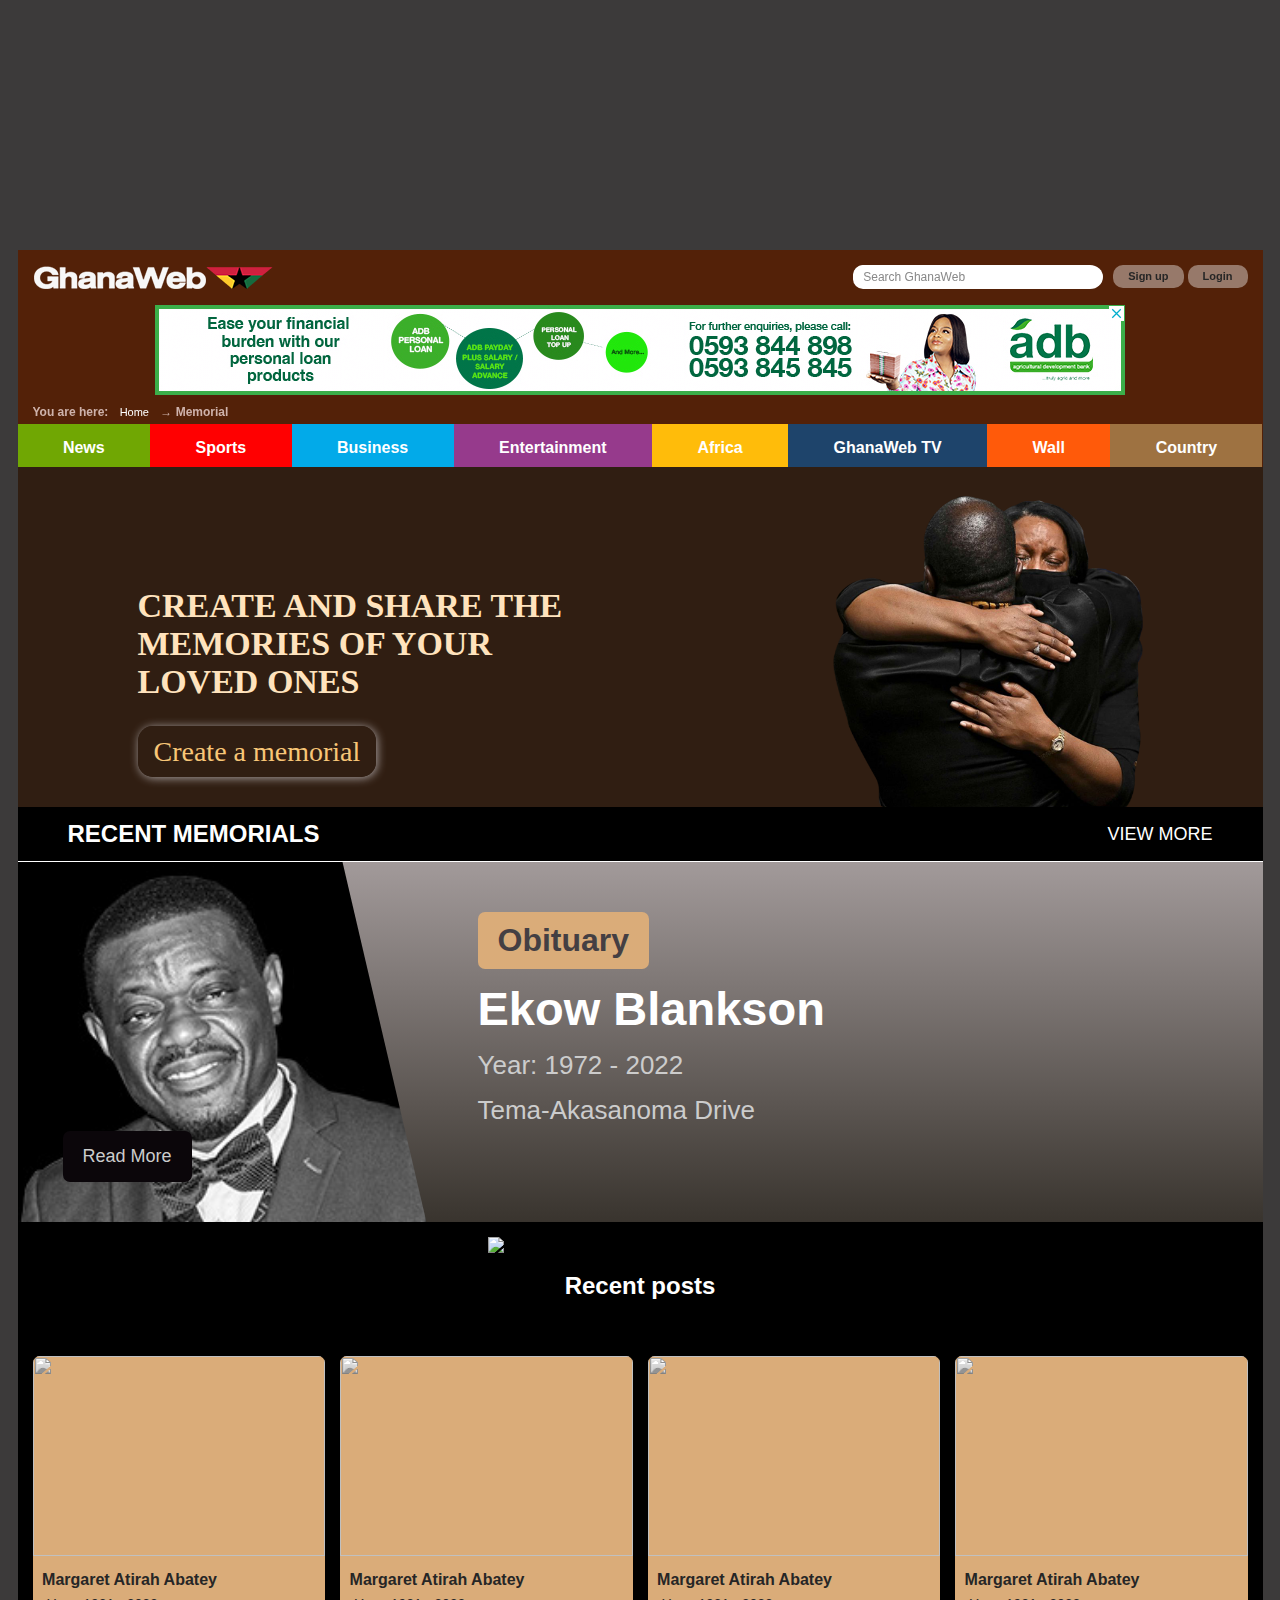
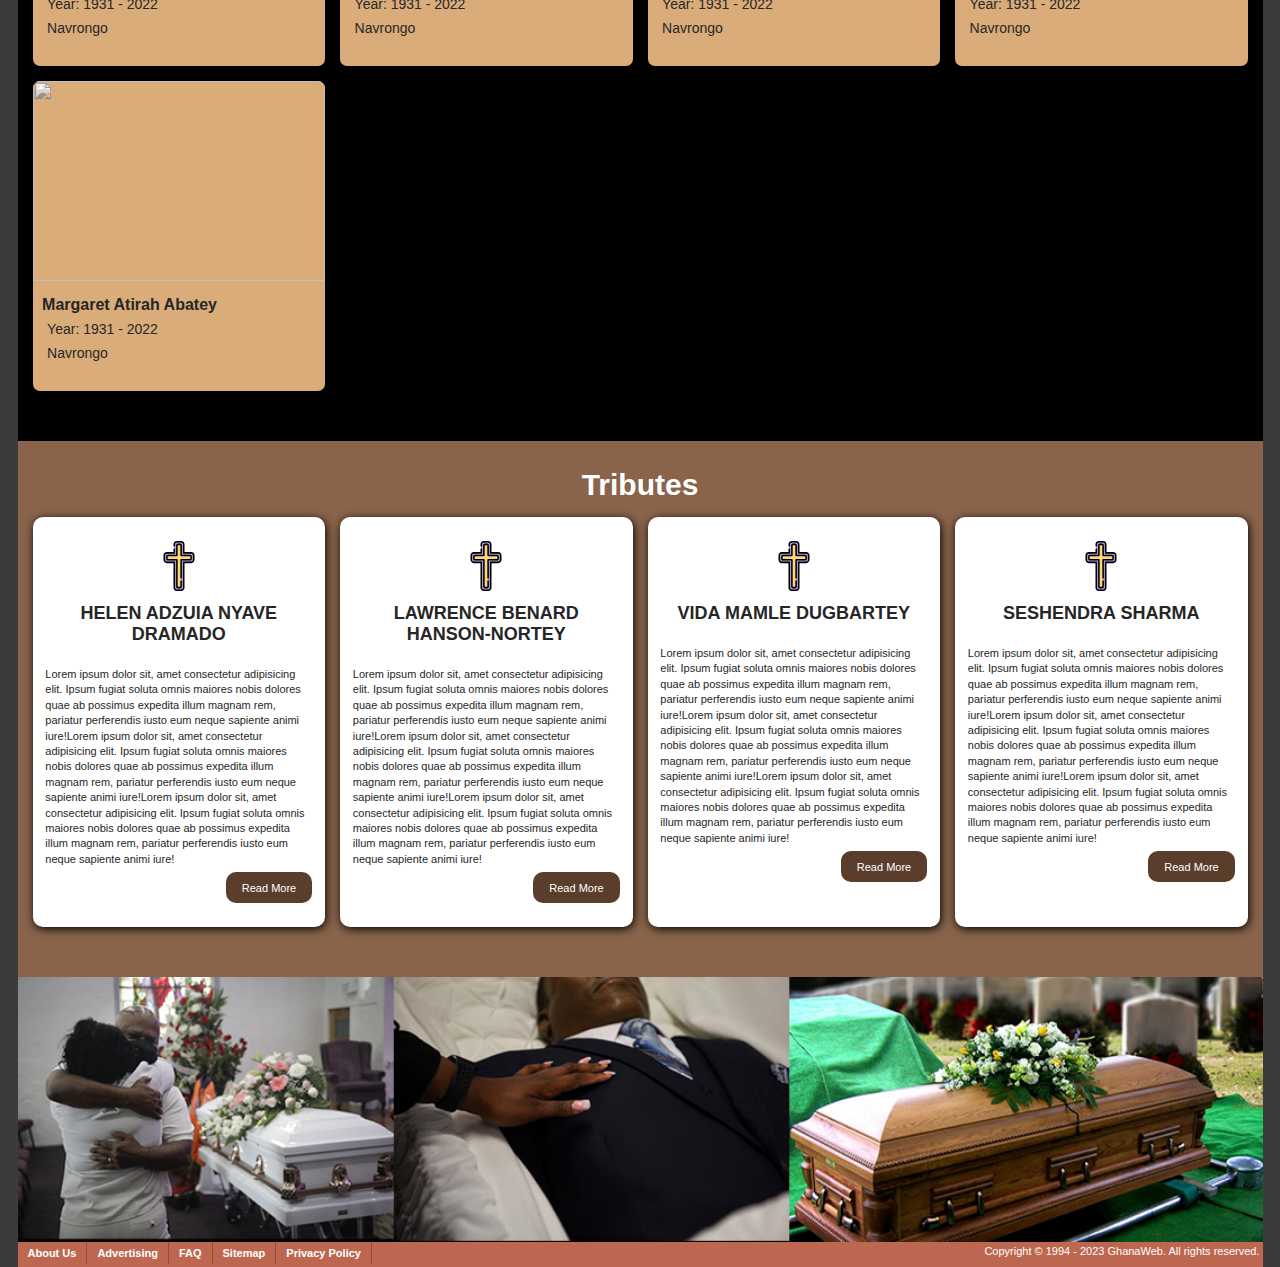
==== commit 3ae03d7b: "Hover effect implemented on recent posts" ====
--- a/index.html
+++ b/index.html
@@ -13,8 +13,8 @@
 <link href="./GhanaWeb Memorials_files/memorial2.css" rel="stylesheet" type="text/css" media="screen">
 <link href="./GhanaWeb Memorials_files/owl.carousel.min.css" rel="stylesheet" type="text/css" media="screen">
 <link rel="apple-touch-icon" href="https://cdn.ghanaweb.com/design/apple-touch-icon-180x180.png">
-<!-- <script type="text/javascript" async="" src="./GhanaWeb Memorials_files/analytics.js.download" nonce="ONl9o_STmW-kOsZBj-ezcA"></script><script type="text/javascript" async="" src="./GhanaWeb Memorials_files/js" nonce="ONl9o_STmW-kOsZBj-ezcA"></script><script src="./GhanaWeb Memorials_files/f.txt" nonce="ONl9o_STmW-kOsZBj-ezcA"></script><script language="Javascript" type="text/javascript" src="./GhanaWeb Memorials_files/jquery.min.js.download"></script>
-<script language="Javascript" type="text/javascript" src="./GhanaWeb Memorials_files/owl.carousel.min.js.download"></script> -->
+<script type="text/javascript" async="" src="./GhanaWeb Memorials_files/analytics.js.download" nonce="ONl9o_STmW-kOsZBj-ezcA"></script><script type="text/javascript" async="" src="./GhanaWeb Memorials_files/js" nonce="ONl9o_STmW-kOsZBj-ezcA"></script><script src="./GhanaWeb Memorials_files/f.txt" nonce="ONl9o_STmW-kOsZBj-ezcA"></script><script language="Javascript" type="text/javascript" src="./GhanaWeb Memorials_files/jquery.min.js.download"></script>
+<script language="Javascript" type="text/javascript" src="./GhanaWeb Memorials_files/owl.carousel.min.js.download"></script>
 <link rel="alternate" media="only screen and (max-width: 640px)" href="https://mobile.ghanaweb.com/memorial/">
 <link href="https://cdn.ghanaweb.com/" rel="preconnect">
 <link href="https://ajax.cloudflare.com/" rel="preconnect">
@@ -158,7 +158,8 @@
                 <div class="owl-carousel owl-theme owl-loaded owl-drag" id="olwMain" data-slider-id="1">
 
 	
-				<div class="owl-stage-outer"><div class="owl-stage" style="transform: translate3d(-13695px, 0px, 0px); transition: all 0.25s ease 0s; width: 24900px;"><div class="owl-item cloned" style="width: 1245px;"><div class="recent_block">
+				<div class="owl-stage-outer"><div class="owl-stage" style="transform: translate3d(-13695px, 0px, 0px); transition: all 0.25s ease 0s; width: 24900px;">
+					<div class="owl-item cloned" style="width: 1245px;"><div class="recent_block">
 					<div class="photo_frame"><img src="./GhanaWeb Memorials_files/16645370566240.jpg"></div>
 					<div class="text_block">
 						<div class="damirifa_due">In Loving Memory Of</div>
@@ -167,20 +168,10 @@
 						<span class="place">Abelemkpe</span>
 						
 					</div>
-					<a href="https://www.ghanaweb.com/memorial/Jonni-Ekow-Aidoo-50"><span class="more">Read More</span></a>
-					
-				</div></div><div class="owl-item cloned" style="width: 1245px;"><div class="recent_block">
-					<div class="photo_frame"><img src="./GhanaWeb Memorials_files/16645324495136.jpg"></div>
-					<div class="text_block">
-						<div class="damirifa_due">Sunrise To Sunset</div>
-						<span class="name">Margaret Atirah Abatey</span>
-						<span class="year">Year: 1931 - 2022</span>
-						<span class="place">Navrongo</span>
-						
-					</div>
-					<a href="https://www.ghanaweb.com/memorial/Margaret-Atirah-Abatey-47"><span class="more">Read More</span></a>
-					
-				</div></div><div class="owl-item cloned" style="width: 1245px;"><div class="recent_block">
+					<a class="more" href="https://www.ghanaweb.com/memorial/Jonni-Ekow-Aidoo-50">Read More</acla>
+					
+				</div></div>
+				<div class="owl-item cloned" style="width: 1245px;"><div class="recent_block">
 					<div class="photo_frame"><img src="./GhanaWeb Memorials_files/16637504371756.jpg"></div>
 					<div class="text_block">
 						<div class="damirifa_due">Gone But Not Forgotten</div>
@@ -189,7 +180,7 @@
 						<span class="place">USA (Atlanta Georgia)</span>
 						
 					</div>
-					<a href="https://www.ghanaweb.com/memorial/Joseph-Kofi-Abeka-Sekoh-44"><span class="more">Read More</span></a>
+					<a class="more" href="https://www.ghanaweb.com/memorial/Joseph-Kofi-Abeka-Sekoh-44">Read More</a>
 					
 				</div></div><div class="owl-item cloned" style="width: 1245px;"><div class="recent_block">
 					<div class="photo_frame"><img src="./GhanaWeb Memorials_files/16620389834674.jpg"></div>
@@ -199,7 +190,7 @@
 						<span class="year">Year: 1969 - 2022</span>
 						<span class="place">Kasoa New Town</span>
 					</div>
-					<a href="https://www.ghanaweb.com/memorial/Afua-Tenkorangma-41"><span class="more">Read More</span></a>
+					<a class="more" href="https://www.ghanaweb.com/memorial/Afua-Tenkorangma-41">Read More</a>
 					
 				</div></div><div class="owl-item cloned" style="width: 1245px;"><div class="recent_block">
 					<div class="photo_frame"><img src="./GhanaWeb Memorials_files/16627345038600.jpg"></div>
@@ -209,41 +200,10 @@
 						<span class="year">Year: 1948 - 2022</span>
 						<span class="place">Dian Dodo-Amanfrom (Dompa)</span>
 					</div>
-					<a href="https://www.ghanaweb.com/memorial/Regina-Yawa-Gomado-38"><span class="more">Read More</span></a>
-					
-				</div></div><div class="owl-item" style="width: 1245px;"><div class="recent_block">
-					<div class="photo_frame"><img src="./GhanaWeb Memorials_files/16856340896481.jpg"></div>
-					<div class="text_block">
-						<div class="damirifa_due">Celebration Of Life </div>
-						<span class="name">Michael Godknows  Kobla</span>
-						<span class="year">Year: 76 - 2023</span>
-						<span class="place">Adenta</span>
-					</div>
-					<a href="https://www.ghanaweb.com/memorial/Michael-Godknows-Kobla-71"><span class="more">Read More</span></a>
-					
-				</div></div><div class="owl-item" style="width: 1245px;"><div class="recent_block">
-					<div class="photo_frame"><img src="./GhanaWeb Memorials_files/16841438559508.jpg"></div>
-					<div class="text_block">
-						<div class="damirifa_due">So Long</div>
-
-						<span class="name">Faquicious Dave Malong Dong</span>
-						<span class="year">Year: -5500606 - 1</span>
-						<span class="place">Saapeeous Taiwan</span>
-					</div>
-					<a href="https://www.ghanaweb.com/memorial/Faquicious-Dave-Malong-Dong-68"><span class="more">Read More</span></a>
-					
-				</div></div><div class="owl-item" style="width: 1245px;"><div class="recent_block">
-					<div class="photo_frame"><img src="./GhanaWeb Memorials_files/16774955824394.jpg"></div>
-					<div class="text_block">
-						<div class="damirifa_due">Called To Glory</div>
-
-						<span class="name">ABOASU AMPONSAH-KODUA</span>
-						<span class="year">Year: 1958 - 2022</span>
-						<span class="place">Ejisu</span>
-					</div>
-					<a href="https://www.ghanaweb.com/memorial/ABOASU-AMPONSAH-KODUA-62"><span class="more">Read More</span></a>
-					
-				</div></div><div class="owl-item" style="width: 1245px;"><div class="recent_block">
+					<a class="more" href="https://www.ghanaweb.com/memorial/Regina-Yawa-Gomado-38">Read More</a>
+					
+				</div></div>
+				<div class="owl-item" style="width: 1245px;"><div class="recent_block">
 					<div class="photo_frame"><img src="./GhanaWeb Memorials_files/16699199352054.jpg"></div>
 					<div class="text_block">
 						<div class="damirifa_due">Obituary</div>
@@ -251,9 +211,21 @@
 						<span class="year">Year: 1972 - 2022</span>
 						<span class="place">Tema-Akasanoma Drive</span>
 					</div>
-					<a href="https://www.ghanaweb.com/memorial/Ekow-Blankson-59"><span class="more">Read More</span></a>
-					
-				</div></div><div class="owl-item" style="width: 1245px;"><div class="recent_block">
+					<a  class="more" href="https://www.ghanaweb.com/memorial/Ekow-Blankson-59">Read More</a>
+					
+				</div></div>
+				<div class="owl-item" style="width: 1245px;"><div class="recent_block">
+					<div class="photo_frame"><img src="./GhanaWeb Memorials_files/16699199352054.jpg"></div>
+					<div class="text_block">
+						<div class="damirifa_due">Obituary</div>
+						<span class="name">Ekow Blankson</span>
+						<span class="year">Year: 1972 - 2022</span>
+						<span class="place">Tema-Akasanoma Drive</span>
+					</div>
+					<a  class="more" href="https://www.ghanaweb.com/memorial/Ekow-Blankson-59">Read More</a>
+					
+				</div></div>
+				<div class="owl-item" style="width: 1245px;"><div class="recent_block">
 					<div class="photo_frame"><img src="./GhanaWeb Memorials_files/16661071789690.jpg"></div>
 					<div class="text_block">
 						<div class="damirifa_due">Celebration Of Life</div>
@@ -261,9 +233,10 @@
 						<span class="year">Year: 1971 - 2022</span>
 						<span class="place">Kasoa</span>
 					</div>
-					<a href="https://www.ghanaweb.com/memorial/DANIEL-KOFI-AMPONSAH-LARBI-53"><span class="more">Read More</span></a>
-					
-				</div></div><div class="owl-item" style="width: 1245px;"><div class="recent_block">
+					<a href="https://www.ghanaweb.com/memorial/DANIEL-KOFI-AMPONSAH-LARBI-53">Read More</a>
+					
+				</div></div>
+				<div class="owl-item" style="width: 1245px;"><div class="recent_block">
 					<div class="photo_frame"><img src="./GhanaWeb Memorials_files/16645370566240.jpg"></div>
 					<div class="text_block">
 						<div class="damirifa_due">In Loving Memory Of</div>
@@ -271,9 +244,10 @@
 						<span class="year">Year: 1957 - 2020</span>
 						<span class="place">Abelemkpe</span>
 					</div>
-					<a href="https://www.ghanaweb.com/memorial/Jonni-Ekow-Aidoo-50"><span class="more">Read More</span></a>
-					
-				</div></div><div class="owl-item active" style="width: 1245px;"><div class="recent_block">
+					<a  class="more" href="https://www.ghanaweb.com/memorial/Jonni-Ekow-Aidoo-50">Read More</a>
+					
+				</div></div>
+				<div class="owl-item active" style="width: 1245px;"><div class="recent_block">
 					<div class="photo_frame"><img src="./GhanaWeb Memorials_files/16645324495136.jpg"></div>
 					<div class="text_block">
 						<div class="damirifa_due">Sunrise To Sunset</div>
@@ -281,9 +255,10 @@
 						<span class="year">Year: 1931 - 2022</span>
 						<span class="place">Navrongo</span>
 					</div>
-					<a href="https://www.ghanaweb.com/memorial/Margaret-Atirah-Abatey-47"><span class="more">Read More</span></a>
-					
-				</div></div><div class="owl-item" style="width: 1245px;"><div class="recent_block">
+					<a class="more" href="https://www.ghanaweb.com/memorial/Margaret-Atirah-Abatey-47">Read More</a>
+					
+				</div></div>
+				<div class="owl-item" style="width: 1245px;"><div class="recent_block">
 					<div class="photo_frame"><img src="./GhanaWeb Memorials_files/16637504371756.jpg"></div>
 					<div class="text_block">
 						<div class="damirifa_due">Gone But Not Forgotten</div>
@@ -291,9 +266,10 @@
 						<span class="year">Year: 1961 - 2022</span>
 						<span class="place">USA (Atlanta Georgia)</span>
 					</div>
-					<a href="https://www.ghanaweb.com/memorial/Joseph-Kofi-Abeka-Sekoh-44"><span class="more">Read More</span></a>
-					
-				</div></div><div class="owl-item" style="width: 1245px;"><div class="recent_block">
+					<a class="more" href="https://www.ghanaweb.com/memorial/Joseph-Kofi-Abeka-Sekoh-44">Read More</a>
+					
+				</div></div>
+				<div class="owl-item" style="width: 1245px;"><div class="recent_block">
 					<div class="photo_frame"><img src="./GhanaWeb Memorials_files/16620389834674.jpg"></div>
 					<div class="text_block">
 						<div class="damirifa_due">Gone To Soon</div>
@@ -302,9 +278,10 @@
 						<span class="year">Year: 1969 - 2022</span>
 						<span class="place">Kasoa New Town</span>
 					</div>
-					<a href="https://www.ghanaweb.com/memorial/Afua-Tenkorangma-41"><span class="more">Read More</span></a>
-					
-				</div></div><div class="owl-item" style="width: 1245px;"><div class="recent_block">
+					<a  class="more" href="https://www.ghanaweb.com/memorial/Afua-Tenkorangma-41">Read More</a>
+					
+				</div></div>
+				<div class="owl-item" style="width: 1245px;"><div class="recent_block">
 					<div class="photo_frame"><img src="./GhanaWeb Memorials_files/16627345038600.jpg"></div>
 					<div class="text_block">
 						<div class="damirifa_due">Call To Glory</div>
@@ -312,9 +289,10 @@
 						<span class="year">Year: 1948 - 2022</span>
 						<span class="place">Dian Dodo-Amanfrom (Dompa)</span>
 					</div>
-					<a href="https://www.ghanaweb.com/memorial/Regina-Yawa-Gomado-38"><span class="more">Read More</span></a>
-					
-				</div></div><div class="owl-item cloned" style="width: 1245px;"><div class="recent_block">
+					<a class="more" href="https://www.ghanaweb.com/memorial/Regina-Yawa-Gomado-38">Read More</a>
+					
+				</div></div>
+				<div class="owl-item cloned" style="width: 1245px;"><div class="recent_block">
 					<div class="photo_frame"><img src="./GhanaWeb Memorials_files/16856340896481.jpg"></div>
 					<div class="text_block">
 						<div class="damirifa_due">Celebration Of Life </div>
@@ -323,9 +301,10 @@
 						<span class="place">Adenta</span>
 						
 					</div>
-					<a href="https://www.ghanaweb.com/memorial/Michael-Godknows-Kobla-71"><span class="more">Read More</span></a>
-					
-				</div></div><div class="owl-item cloned" style="width: 1245px;"><div class="recent_block">
+					<a  class="more" href="https://www.ghanaweb.com/memorial/Michael-Godknows-Kobla-71">Read More</a>
+					
+				</div></div>
+				<div class="owl-item cloned" style="width: 1245px;"><div class="recent_block">
 					<div class="photo_frame"><img src="./GhanaWeb Memorials_files/16841438559508.jpg"></div>
 					<div class="text_block">
 						<div class="damirifa_due">So Long</div>
@@ -333,18 +312,18 @@
 						<span class="year">Year: -5500606 - 1</span>
 						<span class="place">Saapeeous Taiwan</span>
 					</div>
-					<a href="https://www.ghanaweb.com/memorial/Faquicious-Dave-Malong-Dong-68"><span class="more">Read More</span></a>
-					
-				</div></div><div class="owl-item cloned" style="width: 1245px;"><div class="recent_block">
+					<a  class="more" href="https://www.ghanaweb.com/memorial/Faquicious-Dave-Malong-Dong-68">Read More</a>
+					
+				</div></div><div class="owl-item" style="width: 1245px;"><div class="recent_block">
 					<div class="photo_frame"><img src="./GhanaWeb Memorials_files/16774955824394.jpg"></div>
 					<div class="text_block">
 						<div class="damirifa_due">Called To Glory</div>
-						
+
 						<span class="name">ABOASU AMPONSAH-KODUA</span>
 						<span class="year">Year: 1958 - 2022</span>
 						<span class="place">Ejisu</span>
 					</div>
-					<a href="https://www.ghanaweb.com/memorial/ABOASU-AMPONSAH-KODUA-62"><span class="more">Read More</span></a>
+					<a  class="more" href="https://www.ghanaweb.com/memorial/Ekow-Blankson-59">Read More</a>
 					
 				</div></div><div class="owl-item cloned" style="width: 1245px;"><div class="recent_block">
 					<div class="photo_frame"><img src="./GhanaWeb Memorials_files/16699199352054.jpg"></div>
@@ -355,7 +334,7 @@
 						<span class="year">Year: 1972 - 2022</span>
 						<span class="place">Tema-Akasanoma Drive</span>
 					</div>
-					<a href="https://www.ghanaweb.com/memorial/Ekow-Blankson-59"><span class="more">Read More</span></a>
+					<a class="more" href="https://www.ghanaweb.com/memorial/Ekow-Blankson-59">Read More</a>
 					
 				</div></div><div class="owl-item cloned" style="width: 1245px;"><div class="recent_block">
 					<div class="photo_frame"><img src="./GhanaWeb Memorials_files/16661071789690.jpg"></div>
@@ -366,7 +345,7 @@
 						<span class="place">Kasoa</span>
 					
 					</div>
-					<a href="https://www.ghanaweb.com/memorial/DANIEL-KOFI-AMPONSAH-LARBI-53"><span class="more">Read More</span></a>
+					<a class="more" href="https://www.ghanaweb.com/memorial/DANIEL-KOFI-AMPONSAH-LARBI-53">Read More</a>
 					
 				</div></div></div></div><div class="owl-nav disabled"><button type="button" role="presentation" class="owl-prev"><span aria-label="Previous">‹</span></button><button type="button" role="presentation" class="owl-next"><span aria-label="Next">›</span></button></div><div class="owl-dots"><button role="button" class="owl-dot"><span></span></button><button role="button" class="owl-dot"><span></span></button><button role="button" class="owl-dot"><span></span></button><button role="button" class="owl-dot"><span></span></button><button role="button" class="owl-dot"><span></span></button><button role="button" class="owl-dot"><span></span></button><button role="button" class="owl-dot active"><span></span></button><button role="button" class="owl-dot"><span></span></button><button role="button" class="owl-dot"><span></span></button><button role="button" class="owl-dot"><span></span></button></div></div>
 			</div>
@@ -376,163 +355,202 @@
 	</div>	
 
 	<div class="other_memorials">
-		<img class="ribbon" src="./GhanaWeb Memorials_files/oriental_vector.png">
-		<ul>
+		<img class="ribbon" src="https://cdn.ghanaweb.com/memorial/assets/oriental_vector.png">
+	  
+		<h3>Recent posts</h3>
+	  
+		<div class="recent-memorial-post">
+		  <div class="r-memorial-container">
+			<div class="memorial-post">
+	  
+			  <a href="Margaret-Atirah-Abatey-47">
+				<li class="memorials">
+				<div class="photo_frame"><img src="https://cdn.ghanaweb.com/memorial/166/16645324495136.jpg"></div>
+				<div class="info-container">
+				  <span class="name">Margaret Atirah Abatey</span>
+	
+					<span class="year">Year: 1931 - 2022</span>
+				  <div>
+				
+					<span class="place">Navrongo</span>
+				  </div>
+
+				 <div class="hidden">
+					<p>
+					The late Ekow Blankson was born on the 16th of March , 1972 to the late Mr. Samuel Tawiah Blnkson of Asona Ebusua of Mankessim
+					
+					</p>
+
+					<a class="btn" href="#">Read More</a>
+
+					</div>
+				</div>
+			  </li></a>
+			</div>
+			<div class="memorial-post">
+	  
+				<a href="Margaret-Atirah-Abatey-47">
+				  <li class="memorials">
+				  <div class="photo_frame"><img src="https://cdn.ghanaweb.com/memorial/166/16645324495136.jpg"></div>
+				  <div class="info-container">
+					<span class="name">Margaret Atirah Abatey</span>
+	  
+					  <span class="year">Year: 1931 - 2022</span>
+					<div>
+				  
+					  <span class="place">Navrongo</span>
+					</div>
+  
+				   <div class="hidden">
+					  <p>
+					  The late Ekow Blankson was born on the 16th of March , 1972 to the late Mr. Samuel Tawiah Blnkson of Asona Ebusua of Mankessim
+					  
+					  </p>
+						<a class="btn" href="#">Read More</a>
+
+					  </div>
+				  </div>
+				</li></a>
+			  </div>
+			  <div class="memorial-post">
+	  
+				<a href="Margaret-Atirah-Abatey-47">
+				  <li class="memorials">
+				  <div class="photo_frame"><img src="https://cdn.ghanaweb.com/memorial/166/16645324495136.jpg"></div>
+				  <div class="info-container">
+					<span class="name">Margaret Atirah Abatey</span>
+	  
+					  <span class="year">Year: 1931 - 2022</span>
+					<div>
+				  
+					  <span class="place">Navrongo</span>
+					</div>
+  
+				   <div class="hidden">
+					  <p>
+					  The late Ekow Blankson was born on the 16th of March , 1972 to the late Mr. Samuel Tawiah Blnkson of Asona Ebusua of Mankessim
+					  
+					  </p>
+						<a class="btn" href="#">Read More</a>
+
+					  </div>
+				  </div>
+				</li></a>
+			  </div>
+			  <div class="memorial-post">
+	  
+				<a href="Margaret-Atirah-Abatey-47">
+				  <li class="memorials">
+				  <div class="photo_frame"><img src="https://cdn.ghanaweb.com/memorial/166/16645324495136.jpg"></div>
+				  <div class="info-container">
+					<span class="name">Margaret Atirah Abatey</span>
+	  
+					  <span class="year">Year: 1931 - 2022</span>
+					<div>
+				  
+					  <span class="place">Navrongo</span>
+					</div>
+  
+				   <div class="hidden">
+					  <p>
+					  The late Ekow Blankson was born on the 16th of March , 1972 to the late Mr. Samuel Tawiah Blnkson of Asona Ebusua of Mankessim
+					  
+					  </p>
+						<a class="btn" href="#">Read More</a>
+
+					  </div>
+				  </div>
+				</li></a>
+			  </div>
+			  <div class="memorial-post">
+	  
+				<a href="Margaret-Atirah-Abatey-47">
+				  <li class="memorials">
+				  <div class="photo_frame"><img src="https://cdn.ghanaweb.com/memorial/166/16645324495136.jpg"></div>
+				  <div class="info-container">
+					<span class="name">Margaret Atirah Abatey</span>
+	  
+					  <span class="year">Year: 1931 - 2022</span>
+					<div>
+				  
+					  <span class="place">Navrongo</span>
+					</div>
+  
+				   <div class="hidden">
+					  <p>
+					  The late Ekow Blankson was born on the 16th of March , 1972 to the late Mr. Samuel Tawiah Blnkson of Asona Ebusua of Mankessim
+					  
+					  </p>
+				
+						<a class="btn" href="#">Read More</a>
+					  
+					  </div>
+				  </div>
+				</li></a>
+			  </div>
 		
-		<a href="https://www.ghanaweb.com/memorial/Joseph-Kofi-Abeka-Sekoh-44"><li class="memorials">
-						<div class="photo_frame"><img src="./GhanaWeb Memorials_files/16637504371756.jpg"></div>
-						<span class="name">Joseph Kofi Abeka-Sekoh</span>
-						<span class="year">Year: 1961 - 2022</span>
-						<span class="place">USA (Atlanta Georgia)</span>
-					</li></a><a href="https://www.ghanaweb.com/memorial/Lawrence-Benard-Hanson-Nortey-23"><li class="memorials">
-						<div class="photo_frame"><img src="./GhanaWeb Memorials_files/16612586178493.jpg"></div>
-						<span class="name">Lawrence Benard Hanson-Nortey</span>
-						<span class="year">Year: 1925 - 2022</span>
-						<span class="place">Dzorwulu</span>
-					</li></a><a href="https://www.ghanaweb.com/memorial/Regina-Yawa-Gomado-38"><li class="memorials">
-						<div class="photo_frame"><img src="./GhanaWeb Memorials_files/16627345038600.jpg"></div>
-						<span class="name">Regina Yawa Gomado</span>
-						<span class="year">Year: 1948 - 2022</span>
-						<span class="place">Dian Dodo-Amanfrom (Dompa)</span>
-					</li></a><a href="https://www.ghanaweb.com/memorial/Afua-Tenkorangma-41"><li class="memorials">
-						<div class="photo_frame"><img src="./GhanaWeb Memorials_files/16620389834674.jpg"></div>
-						<span class="name">Afua Tenkorangma</span>
-						<span class="year">Year: 1969 - 2022</span>
-						<span class="place">Kasoa New Town</span>
-					</li></a><a href="https://www.ghanaweb.com/memorial/Umar-Farouk-Shardow-32"><li class="memorials">
-						<div class="photo_frame"><img src="./GhanaWeb Memorials_files/16615125637263.jpg"></div>
-						<span class="name">Umar Farouk  Shardow</span>
-						<span class="year">Year: 1976 - 2013</span>
-						<span class="place">Manchester, United Kingdom</span>
-					</li></a><a href="https://www.ghanaweb.com/memorial/Jonni-Ekow-Aidoo-50"><li class="memorials">
-						<div class="photo_frame"><img src="./GhanaWeb Memorials_files/16645370566240.jpg"></div>
-						<span class="name">Jonni Ekow  Aidoo</span>
-						<span class="year">Year: 1957 - 2020</span>
-						<span class="place">Abelemkpe</span>
-					</li></a><a href="https://www.ghanaweb.com/memorial/Kwame-Ankomah-Dapaah-29"><li class="memorials">
-						<div class="photo_frame"><img src="./GhanaWeb Memorials_files/16613451557040.jpg"></div>
-						<span class="name">Kwame Ankomah Dapaah</span>
-						<span class="year">Year: 1960 - 2022</span>
-						<span class="place">North Legon</span>
-					</li></a><a href="https://www.ghanaweb.com/memorial/Faquicious-Dave-Malong-Dong-68"><li class="memorials">
-						<div class="photo_frame"><img src="./GhanaWeb Memorials_files/16841438559508.jpg"></div>
-						<span class="name">Faquicious Dave Malong Dong</span>
-						<span class="year">Year: -5500606 - 1</span>
-						<span class="place">Saapeeous Taiwan</span>
-					</li></a><a href="https://www.ghanaweb.com/memorial/Ekow-Blankson-59"><li class="memorials">
-						<div class="photo_frame"><img src="./GhanaWeb Memorials_files/16699199352054.jpg"></div>
-						<span class="name">Ekow Blankson</span>
-						<span class="year">Year: 1972 - 2022</span>
-						<span class="place">Tema-Akasanoma Drive</span>
-					</li></a><a href="https://www.ghanaweb.com/memorial/ABOASU-AMPONSAH-KODUA-62"><li class="memorials">
-						<div class="photo_frame"><img src="./GhanaWeb Memorials_files/16774955824394.jpg"></div>
-						<span class="name">ABOASU AMPONSAH-KODUA</span>
-						<span class="year">Year: 1958 - 2022</span>
-						<span class="place">Ejisu</span>
-					</li></a><a href="https://www.ghanaweb.com/memorial/DANIEL-KOFI-AMPONSAH-LARBI-53"><li class="memorials">
-						<div class="photo_frame"><img src="./GhanaWeb Memorials_files/16661071789690.jpg"></div>
-						<span class="name">DANIEL KOFI AMPONSAH LARBI</span>
-						<span class="year">Year: 1971 - 2022</span>
-						<span class="place">Kasoa</span>
-					</li></a><a href="https://www.ghanaweb.com/memorial/Margaret-Atirah-Abatey-47"><li class="memorials">
-						<div class="photo_frame"><img src="./GhanaWeb Memorials_files/16645324495136.jpg"></div>
-						<span class="name">Margaret Atirah Abatey</span>
-						<span class="year">Year: 1931 - 2022</span>
-						<span class="place">Navrongo</span>
-					</li></a><a href="https://www.ghanaweb.com/memorial/Michael-Godknows-Kobla-71"><li class="memorials">
-						<div class="photo_frame"><img src="./GhanaWeb Memorials_files/16856340896481.jpg"></div>
-						<span class="name">Michael Godknows  Kobla</span>
-						<span class="year">Year: 76 - 2023</span>
-						<span class="place">Adenta</span>
-					</li></a>		</ul>
-		<div class="clear"></div>
-				<img class="ribbon" src="./GhanaWeb Memorials_files/oriental_vector.png">
-			</div>
-
-	<div class="tributes home_main index_main">
-		<h2>Tributes</h2>
-
-		<div class="tribute first">
-					<span class="name">Vida Mamle Dugbartey</span>
-					<span class="content">TRIBUTE FROM DAUGHTER – MRS GLADYS SEDEGAH
-
-
-What can I say but to repeat the Old Testament book of wisdom literature in Ecclesiastes
-Everything that happens in this world happens at the time God chooses. He sets the time for birth, the time for death, the time for planting, the time for pulling up, the time for killing, the time for healing, the time for tearing down, the time for building. He sets the time for sorrow, the time for joy, the time for mourning, the time for dancing, the time for making love, the time for kissing. He sets the time for finding, the time for losing, the time for saving, the time for throwing away, the time for tearing, the time for mending, the time for silence, the time for talk. He sets the time for love, the time for hate, the time for war and the time for peace.
-What do we gain from all our work? I know the heavy burdens that God has laid on us. He has set the right time for everything, just like now. 
-Inya my mother was everything to me. God gave me such a mother to make me who I am today. There were the good times and the chastising moments. There were the emulating times and the hard times to bear. My mother was a PURE ANGEL. We called her the people’s mother for a reason. She cared for everyone and none was left out or behind.
-Inya, I started crying because I was sad you were not going to be seen anymore. But when you reminded me of this song of wisdom, I knew it was time as destined by God. I knew it was time for our Angel to ascend to be assigned other duties. This isn’t a reason to cry but to rejoice and bless God for the moment of having you. How many live up to 100 years? But you stayed until 115years and perhaps even more. This is truly a messenger of God in human flesh. No wonder you sang the Presbyterian Hymns each day while playing the ludo with Ananse, and blessing many intermittently.
-May God be praised for this gift of a glorious mother
-Rest well Inya as you set out for another assignment with what our eyes cannot see or notice
-We will miss you until we meet you again
-Yawosi Kpoo 
-</span>
-					<a href="https://www.ghanaweb.com/memorial/tribute/Vida-Mamle-Dugbartey-32"><span class="read_more">Read More</span></a>
-				</div><div class="tribute ">
-					<span class="name">Regina Yawa Gomado</span>
-					<span class="content">“Death, a necessary end, will come when it will come”
-? William Shakespeare, Julius Caesar
-
-Mummy! Mummy!! Mummy!!! 
-
-We would call you once and you’d hastily respond, ready to listen to us and offer assistance where necessary. 
-
-Unfortunately, death has laid its icy hands on you at the time we least expected and no matter how many times we call you, there would be no response – for you’ve left us and are now with your Creator. 
-
-Your death has left us with indelible scars; we are shattered and shocked to the marrow. We are devastated by your demise so much that how we feel is indescribable. Your death has left a gnawing pain that nothing can heal. It hurts so badly. 
-
-Your last words with us can never be forgotten. As always, those were nuggets of wisdom, so priceless! Little did we know you were bidding us farewell. 
-
-You were a mother for all. You thought of your children and those of others, you were not selective, neither were you hypocritical in your judgement. And although you were not perfect, you exuded traits worth emulating. Your love for family values was inestimable. 
-
-You were very much concerned about your children, grandchildren, in-laws and the family as whole. You thought us to love and trust in the Lord as well as to be kind and respectful to humanity. Your care for all and the way you checked on people you met in life were enviable traits that never went unnoticed. 
-
-Following the demise of our dad, you were there for us. There was never a single moment you turned your back on us. You were so diligent, indefatigable and focused. You put in your all with the utmost aim of ensuring we succeeded in life and it is heartwarming to say that none of us is a burden. By the grace of God, we are successful because you fought for us. You made us who we are today; we owe a lot to you.
-
-Your words of encouragement, your pieces of advice and your motherly affection lifted our souls when we were weak and puzzled. They were so comforting.  
-
-You were a disciplinarian. As a mother, you did not discriminate against any of your children and you always mentioned to us that treating us with kids’ gloves will not be in our interest. That is not to say you were hostile. It is to say that even when you were mad at our actions, you ensured you corrected us with love. You had a fantastic relationship with everyone.
-
-Mummy, there is a part of you some never knew. You were fluent in many local languages but would speak Pidgin with us when you were happy. That was one of the ways you expressed how excited you were. You never called without asking about our immediate family, work, spiritual and moral growth, human relations, as well as efforts we are making to secure our future despite being adults. These showed the extent of your love for us all. Oh, how we will miss these moments! 
-
-This is a painful loss. We, however, take solace in the fact that you are with your Maker. Mummy, we will continue to hold on to the values you instilled in us. We will continue to raise your grandchildren properly. And we will forever miss you.
-
-We love you mummy. We are proud to call you our mother.
-
-
-Mama, mama, hede nyui!
-</span>
-					<a href="https://www.ghanaweb.com/memorial/tribute/Regina-Yawa-Gomado-104"><span class="read_more">Read More</span></a>
-				</div><div class="tribute ">
-					<span class="name">Vida Mamle Dugbartey</span>
-					<span class="content">TRIBUTE FROM TETTEY-GA DUGBARTEY STOOL FATHER ON BEHALF OF DUGBARTEY FAMILY – NENE DORNU DUGBARTEY
-
-A big tree from the lineage of Tettey-Ga Dugbartey has transitioned. This continues to make the family stronger and stronger. Mamle Dugbartey’s passing at the age 115 sends a strong message to the Dugbarteys and affirms the strength of the family. 
-Mamle Dugbartey came from the dynasty of the great grandfather Henry Dugbartey who was a great merchant. He hosted the first district commissioner P.S Paker in Ada. In his time, he worked with the British and was well respected. On his lands, accommodated the first police station, district commissioner’s bungalow, hospital etc from 1876 to 1888. Those were the days when our gallant women as descendants of Tettey-Ga Dugbartey, walked from Ada to Nsawam, Asesewa and environs to trade. 
-Henry Dugbartey’s merchant spirit of trading in gun powder, tobacco, gold ornaments etc lived with Mamle Dugbartey her great grandchild. Vida Mamle Dugbartey did not disappoint the lineage and remained indefatigably industrious just like her father and mothers in the Dugbartey family. She traded in gold, cloth, provisions, sold kenkey and fish just to mention a few. She impacted the spirit of the Dugbartey industrialization into many including her children, brothers, sisters, cousins, nieces, nephews etc who stand tall today.
-The literature of the Tettey-Ga Dugbartey family cannot be told in a few words, in this brief book because nothing can be left out. But the greatness of its descendants like Mamle who lived a distinguished life, the many Dugbartey’s across the world who have excelled extraordinarily in technology, academia, business economics, business administration, mining, the branch of science which deals with celestial objects, space, and the physical universe as a whole – I am referring to to those who are outstanding in astronomy, the many who are advising great governments and making laws in the legislature of great countries and so on, speaks volumes of who we are. The Dugbartey family is a royal generational tree with its branches bearing many legs of pre-eminence and elegance of perfection in the world.
-The transition of Vida Mamle Dugbartey, a gallant Dugbartey who lived for 115years, is a call to all Dugbartey’s in the world who read this tribute on the internet, to connect back home to their “Heaven Laid Home” (as our great grandfather called it) located right her in Ada Foah. Call a Dugbartey to call a Dugbartey to call another Dugbartey, that Mamle says its time to connect home to receive the Dugbartey blessing surpassing your current eminence, distinction, transcendence and supremacy. 
-We say thank you Inya Vida Mamle. You are a real Dugbartey who will live on forever. May your good spirit cover all Dugbarteys far and near.
-Okeh wom
-</span>
-					<a href="https://www.ghanaweb.com/memorial/tribute/Vida-Mamle-Dugbartey-47"><span class="read_more">Read More</span></a>
-				</div><div class="tribute ">
-					<span class="name">Vida Mamle Dugbartey</span>
-					<span class="content">TRIBUTE FROM GREAT GRANDCHILDREN
-
-You know you are seriously grown when you are asked to write a tribute to your family member on behalf of all her great grandchildren. I was certainly honored to do this but did not know what to write as Inya had so many great qualities that cannot be put too short. she created a beautiful family that we are happy to be a part of.
-Great-Grandma was a very strong and willed woman. We didn’t get to spend a lot of time with her but every time that we spoke to her she was very caring, and she always wanted to be updated on what was going on in our lives. She was always passing on her wisdom to us. She never ended a call without praying and blessing us. 
-The best lesson that she has left us with is her example of strength. Even in her old age she never depended on anyone and faced her challenges, especially toward the end of her journey here on this Earth. She faced this world with faith and love. In Matthew 5:16, it reads: “Let your light shine before men in such a way that they may see your good works and glorify your Father who is in heaven. 
-The light represented by each person in this room who was touched by her and continues to be living and breathing, proof that this world was made better because of her life.
-We wished we had spent more time with you Great Grandma, but as God will have it, our technological age only aided us to connect electronically. We were happy that you lived to experience some of our technological advancements. It was fun during some of our WhatsApp video calls, when we screamed with excitement, because we had not seen an old yet healthy looking Angel on earth before.
-Rest well Great Grandma. We know you can hear us or read what we are writing because you are a good spirit. Intercede for us in Heaven and tell God to give us a good life just as yours was well lived.
-Bye Bye for now Great Grandma
-Until we see you again, this time with the flying wings at your back, adieu 
-</span>
-					<a href="https://www.ghanaweb.com/memorial/tribute/Vida-Mamle-Dugbartey-41"><span class="read_more">Read More</span></a>
-				</div>
-		<div class="clear"></div>
-	</div>
+		
+		  </div>
+		</div>
+	  </div>
+
+	<!-- Tributes -->
+	<div class="tributes-section">
+		<div class="tributes-title">
+		  <h2>Tributes</h2>
+		</div>
+		<div class="tribute-card-wrapper">
+		  <div class="tribute-card">
+			<div class="tribute-header">
+			  <img src="./GhanaWeb Memorials_files/svg-cross.svg" alt="Cross">
+			  <h2>HELEN ADZUIA NYAVE DRAMADO </h2>
+			</div>
+			<div class="tribute-body">
+			  <p>Lorem ipsum dolor sit, amet consectetur adipisicing elit. Ipsum fugiat soluta omnis maiores nobis dolores quae ab possimus expedita illum magnam rem, pariatur perferendis iusto eum neque sapiente animi iure!Lorem ipsum dolor sit, amet consectetur adipisicing elit. Ipsum fugiat soluta omnis maiores nobis dolores quae ab possimus expedita illum magnam rem, pariatur perferendis iusto eum neque sapiente animi iure!Lorem ipsum dolor sit, amet consectetur adipisicing elit. Ipsum fugiat soluta omnis maiores nobis dolores quae ab possimus expedita illum magnam rem, pariatur perferendis iusto eum neque sapiente animi iure!</p>
+			</div>
+			<div class="tribute-footer">
+			  <a href="#">Read More</a>
+			</div>
+		  </div>
+		  <div class="tribute-card">
+			<div class="tribute-header">
+			  <img src="./GhanaWeb Memorials_files/svg-cross.svg" alt="Cross">
+			  <h2>Lawrence Benard Hanson-Nortey</h2>
+
+			</div>
+			<div class="tribute-body">
+			  <p>Lorem ipsum dolor sit, amet consectetur adipisicing elit. Ipsum fugiat soluta omnis maiores nobis dolores quae ab possimus expedita illum magnam rem, pariatur perferendis iusto eum neque sapiente animi iure!Lorem ipsum dolor sit, amet consectetur adipisicing elit. Ipsum fugiat soluta omnis maiores nobis dolores quae ab possimus expedita illum magnam rem, pariatur perferendis iusto eum neque sapiente animi iure!Lorem ipsum dolor sit, amet consectetur adipisicing elit. Ipsum fugiat soluta omnis maiores nobis dolores quae ab possimus expedita illum magnam rem, pariatur perferendis iusto eum neque sapiente animi iure!</p>
+			</div>
+			<div class="tribute-footer">
+			  <a href="#">Read More</a>
+			</div>
+		  </div>
+		  <div class="tribute-card">
+			<div class="tribute-header">
+			  <img src="./GhanaWeb Memorials_files/svg-cross.svg" alt="Cross">
+			  <h2>Vida Mamle Dugbartey</h2>
+			</div>
+			<div class="tribute-body">
+			  <p>Lorem ipsum dolor sit, amet consectetur adipisicing elit. Ipsum fugiat soluta omnis maiores nobis dolores quae ab possimus expedita illum magnam rem, pariatur perferendis iusto eum neque sapiente animi iure!Lorem ipsum dolor sit, amet consectetur adipisicing elit. Ipsum fugiat soluta omnis maiores nobis dolores quae ab possimus expedita illum magnam rem, pariatur perferendis iusto eum neque sapiente animi iure!Lorem ipsum dolor sit, amet consectetur adipisicing elit. Ipsum fugiat soluta omnis maiores nobis dolores quae ab possimus expedita illum magnam rem, pariatur perferendis iusto eum neque sapiente animi iure!</p>
+			</div>
+			<div class="tribute-footer">
+			  <a href="#">Read More</a>
+			</div>
+		  </div>
+		  <div class="tribute-card">
+			<div class="tribute-header">
+			  <img src="./GhanaWeb Memorials_files/svg-cross.svg" alt="Cross">
+			  <h2>Seshendra Sharma</h2>
+			</div>
+			<div class="tribute-body">
+			  <p>Lorem ipsum dolor sit, amet consectetur adipisicing elit. Ipsum fugiat soluta omnis maiores nobis dolores quae ab possimus expedita illum magnam rem, pariatur perferendis iusto eum neque sapiente animi iure!Lorem ipsum dolor sit, amet consectetur adipisicing elit. Ipsum fugiat soluta omnis maiores nobis dolores quae ab possimus expedita illum magnam rem, pariatur perferendis iusto eum neque sapiente animi iure!Lorem ipsum dolor sit, amet consectetur adipisicing elit. Ipsum fugiat soluta omnis maiores nobis dolores quae ab possimus expedita illum magnam rem, pariatur perferendis iusto eum neque sapiente animi iure!</p>
+			</div>
+			<div class="tribute-footer">
+			  <a href="#">Read More</a>
+			</div>
+		  </div>
+		</div>
+	  </div>
 
 	<div class="bottom_image">
 		<img src="./GhanaWeb Memorials_files/strip_photo.png">
--- a/GhanaWeb Memorials_files/memorial2.css
+++ b/GhanaWeb Memorials_files/memorial2.css
@@ -101,6 +101,14 @@
 }
 .top_section .text_area h1{
     margin: -50px 0 35px 0;
+}
+.btn{
+    background-color: #5a3d2b;
+    color: #fff;
+    border-radius: 10px;
+    padding: 0.6rem 1rem;
+    transition: all 0.3s;
+    display: inline-block;
 }
 .text_area span {
     color: #FFF;
@@ -160,140 +168,249 @@
 }
 .text_block {
     /* float: left; */
-    padding-left: 60px;
-    padding-top: 100px;
+    padding-left: 40px;
+    padding-top: 50px;
     width: 685px;
 }
 .text_block span {
     font-size: 47px;
     display: block;
-    margin-bottom: 5px;
+    margin-bottom: 14px;
 }
 .text_block span.year, .text_block span.place {
     font-size: 26px;
     color: #CCC;
 }
-.recent_block span.more {
+
+.recent_block a.more {
     font-size: 18px;
     color: #CCC;
     position: absolute;
-    right: 45px;
+    left: 45px;
     bottom: 40px;
+    transition: all 0.0s;
+    transform: translateY(0px);
+    border-radius: 7px;
+    padding: 15px 20px;
+    background-color: #0B060A;
+}
+.recent_block a.more:hover{
+    background-color: #1a1318;
+    transition: all 0.3s;
+
+    transform: translateY(-4px);
+}
+span.name{
+    font-weight: 700;
 }
 .recent_block {
     display: flex;
     height: 360px;
     background: linear-gradient( #a29a9a,#39342e);
 }
+.sm-cross{
+    width: 20px;
+}
 .other_memorials {
-    background: #000;
-}
-.other_memorials .ribbon{
+    background-color: #000;
+  }
+  .other_memorials h3 {
+    color: #fff;
+    font-size: 24px;
+    font-family: "Copperplate Gothic Light", sans-serif;
+    text-align: center;
+  }
+  .other_memorials .ribbon {
     width: 305px;
     margin: auto;
     display: block;
     padding: 15px 0;
-}
-li.memorials {
-    color: #FFF;
-    width: 342px;
-    float: left;
-    margin: 0 0 20px;
-    padding: 10px;
+  }
+  .other_memorials ul {
+    margin: 15px 0;
+    display: flex;
+    justify-content: center;
+    flex-wrap: wrap;
+    gap: 15px;
+    width: 1200px;
+  }
+  .memorials {
+    width: 292.5px;
     list-style: none;
+    line-height: 1.7;
+
+  }
+  .other_memorials ul li.memorials span {
+    display: block;
+  }
+  .other_memorials ul li.memorials span.year, .other_memorials ul li.memorials span.place {
+    color: #ccc;
+    font-size: 14px;
+  }
+  .other_memorials ul li.memorials .photo_frame {
+    float: left;
+    overflow: hidden;
+    height: 125px;
+  }
+  .other_memorials ul li.memorials .photo_frame img {
+    width: 120px;
+    float: left;
+    margin-right: 15px;
+  }
+  .other_memorials .recent-memorial-post {
+    padding: 50px 15px;
+  }
+  .other_memorials .recent-memorial-post .r-memorial-container {
+    display: flex;
+    gap: 15px;
+    width: 1215px;
+    flex-wrap: wrap;
+  }
+  .other_memorials .recent-memorial-post .r-memorial-container .memorial-post {
+    width: 292.5px;
+    height: 310px;
+    border-radius:7px;
+    overflow: hidden;
+    background-color: #DAAC79;
+  }
+  .other_memorials .recent-memorial-post .r-memorial-container .memorial-post .photo_frame {
+    height: 200px;
+  }
+  .other_memorials .recent-memorial-post .r-memorial-container .memorial-post .photo_frame img {
+    width: 100%;
+    height: 200px;
+    object-fit: cover;
+    object-position: 0 -15px;
+    filter: grayscale(1);
+    transition: all 0.3s;
+  }
+  .other_memorials .recent-memorial-post .r-memorial-container .memorial-post .photo_frame img:hover {
+    filter: grayscale(0);
+
+  }
+  .other_memorials .recent-memorial-post .r-memorial-container .memorial-post a:hover {
+    text-decoration: none;
+    transition: all 0.3s;
+  }
+  .other_memorials .recent-memorial-post .r-memorial-container .memorial-post a .memorials {
+    list-style: none;
+    position: relative;
+  }
+  .other_memorials .recent-memorial-post .r-memorial-container .memorial-post .info-container {
+    display: flex;
+    gap: 5px;
+    flex-direction: column;
+    transform: translateY(0px);
+    padding: 0.6rem;
+    transition: all 0.3s ;
+  }
+  .other_memorials .recent-memorial-post .r-memorial-container .memorial-post:hover .info-container{
+    display:block;
+    transform: translateY(-150px);
+  }
+  .other_memorials .recent-memorial-post .r-memorial-container .memorial-post:hover .info-container .hidden{
+    display:block;
+  }
+  .other_memorials .recent-memorial-post .r-memorial-container .memorial-post:hover .photo_frame img{
+    height: 50px;
+  }
+  .other_memorials .recent-memorial-post .r-memorial-container .memorial-post .info-container .name {
     font-size: 16px;
     line-height: 1.7;
-    border-right: 3px solid #702b04;
-    padding-left: 50px;
-}
-li.memorials span {
+    font-weight: 700;
+    text-transform: capitalize;
+  }
+  .other_memorials .recent-memorial-post .r-memorial-container .memorial-post .info-container .inner-div {
+    display: flex;
+    justify-content: space-between;
+  }
+  .other_memorials .recent-memorial-post .r-memorial-container .memorial-post .info-container .inner-div > div {
+    display: flex;
+    gap: 5px;
+  }
+  .other_memorials .recent-memorial-post .r-memorial-container .memorial-post .info-container .year, .other_memorials .recent-memorial-post .r-memorial-container .memorial-post .info-container .place {
+    font-size: 14px;
+    margin-left: 5px;
     display: block;
-}
-.memorials img {
-    width: 120px;
-    float: left;
-    margin-right: 25px;
-}
-li.memorials:nth-child(3n) {
-    border: none;
-}
+    color: #272727;
+    line-height: 1.7;
+  }
+  
 .recent_block .photo_frame {
     height: 360px;
-    /* float: left; */
+    float: left;
     width: 420px;
     overflow: hidden;
 }
-.memorials span.year, .memorials span.place {
-    color: #CCC;
-    font-size: 14px;
-}
-.memorials .photo_frame {
-    float: left;
+
+.tributes-section {
+    background-color: #89644b;
+    padding: 15px 15px 50px 15px;
+  }
+  .tributes-section .tributes-title h2 {
+    font-size: 30px;
+    color: #fff;
+    font-family: "Copperplate Gothic Light", sans-serif;
+    text-align: center;
+  }
+  .tributes-section .tribute-card-wrapper {
+    display: flex;
+    gap: 15px;
+    margin-top: 15px;
+  }
+  .tributes-section .tribute-card-wrapper .tribute-card {
+    background-color: #fff;
+    padding: 1.5rem 0.8rem;
+    box-shadow: 1px 2px 10px #000000;
+    border-radius: 10px;
+  }
+  .tributes-section .tribute-card-wrapper .tribute-card .tribute-header {
+    display: grid;
+    place-items: center;
+  }
+  .tributes-section .tribute-card-wrapper .tribute-card .tribute-header img {
+    width: 50px;
+  }
+  .tributes-section .tribute-card-wrapper .tribute-card .tribute-header h2 {
+    text-align: center;
+    text-transform: uppercase;
+  }
+  .tributes-section .tribute-card-wrapper .tribute-card .tribute-body {
+    margin-top: 15px;
+    height: 205px;
     overflow: hidden;
-    height: 125px;
-}
-.tributes {
-    background: #ffe2ba;
-    padding-bottom: 50px;
-}
-.tributes h2 {
-    margin: 0;
-    color: #663514;
-    padding: 30px 50px;
-    font-size: 30px;
-    text-transform: uppercase;
-}
-.tributes h2 span {
-    font-size: 16px;
-    color: #000;
-    float: right;
-    font-weight: normal;
-    margin-top: 8px;
-    text-transform: initial;
-}
-.tribute {
-    background: #FFF;
-    width: 224px;
-    padding: 20px;
-    border-radius: 20px;
-    margin-left: 30px;
-    box-shadow: 5px 10px 20px -5px #989898;
-    font-size: 14px;
-    float: left;
-}
-.tribute.first {
-    margin-left: 50px;
-}
-.tribute .read_more{
-    display: block;
-    text-align: right;
-    margin-top: 15px;
-    font-size: 14px;
-}
-.tribute .name {
-    font-size: 18px;
-    display: block;
-    margin-bottom: 30px;
-    margin-top: 20px;
-}
-.tribute .content{
-    height: 176px;
-    overflow: hidden;
-    display: block;
-}
+  }
+  .tributes-section .tribute-card-wrapper .tribute-card .tribute-footer {
+    width: 100%;
+    display: flex;
+    justify-content: flex-end;
+  }
+  .tributes-section .tribute-card-wrapper .tribute-card .tribute-footer a {
+    background-color: #5a3d2b;
+    color: #fff;
+    border-radius: 10px;
+    padding: 0.6rem 1rem;
+    transition: all 0.3s;
+  }
+  .tributes-section .tribute-card-wrapper .tribute-card .tribute-footer a:hover {
+    text-decoration: none;
+    background-color: #442b1b;
+    transform: translateY(-4px);
+  }
+  
 .bottom_image img{
     width: 100%;
 }
 .damirifa_due {
  
+    border-radius: 7px;
     font-size: 32px;
-    color: #000;
-    font-weight:700 ;
-    opacity: 0.5;
-    background-color:  #daac79;
-    padding: 10px;
+    color: #443F43;
+    font-weight: 700;
+    background-color: #daac79;
+    margin-bottom: 12px;
+    padding: 10px 20px;
     display: inline-block;
-    /* width: 640px; */
 }
 .detail .profile_photo {
     border: 2px solid #fee1b9;
@@ -314,6 +431,9 @@
     right: 26px;
     height: 35px;
     top: -36px;
+}
+.hidden{
+    display: none;
 }
 img.ornament_left {
     position: absolute;
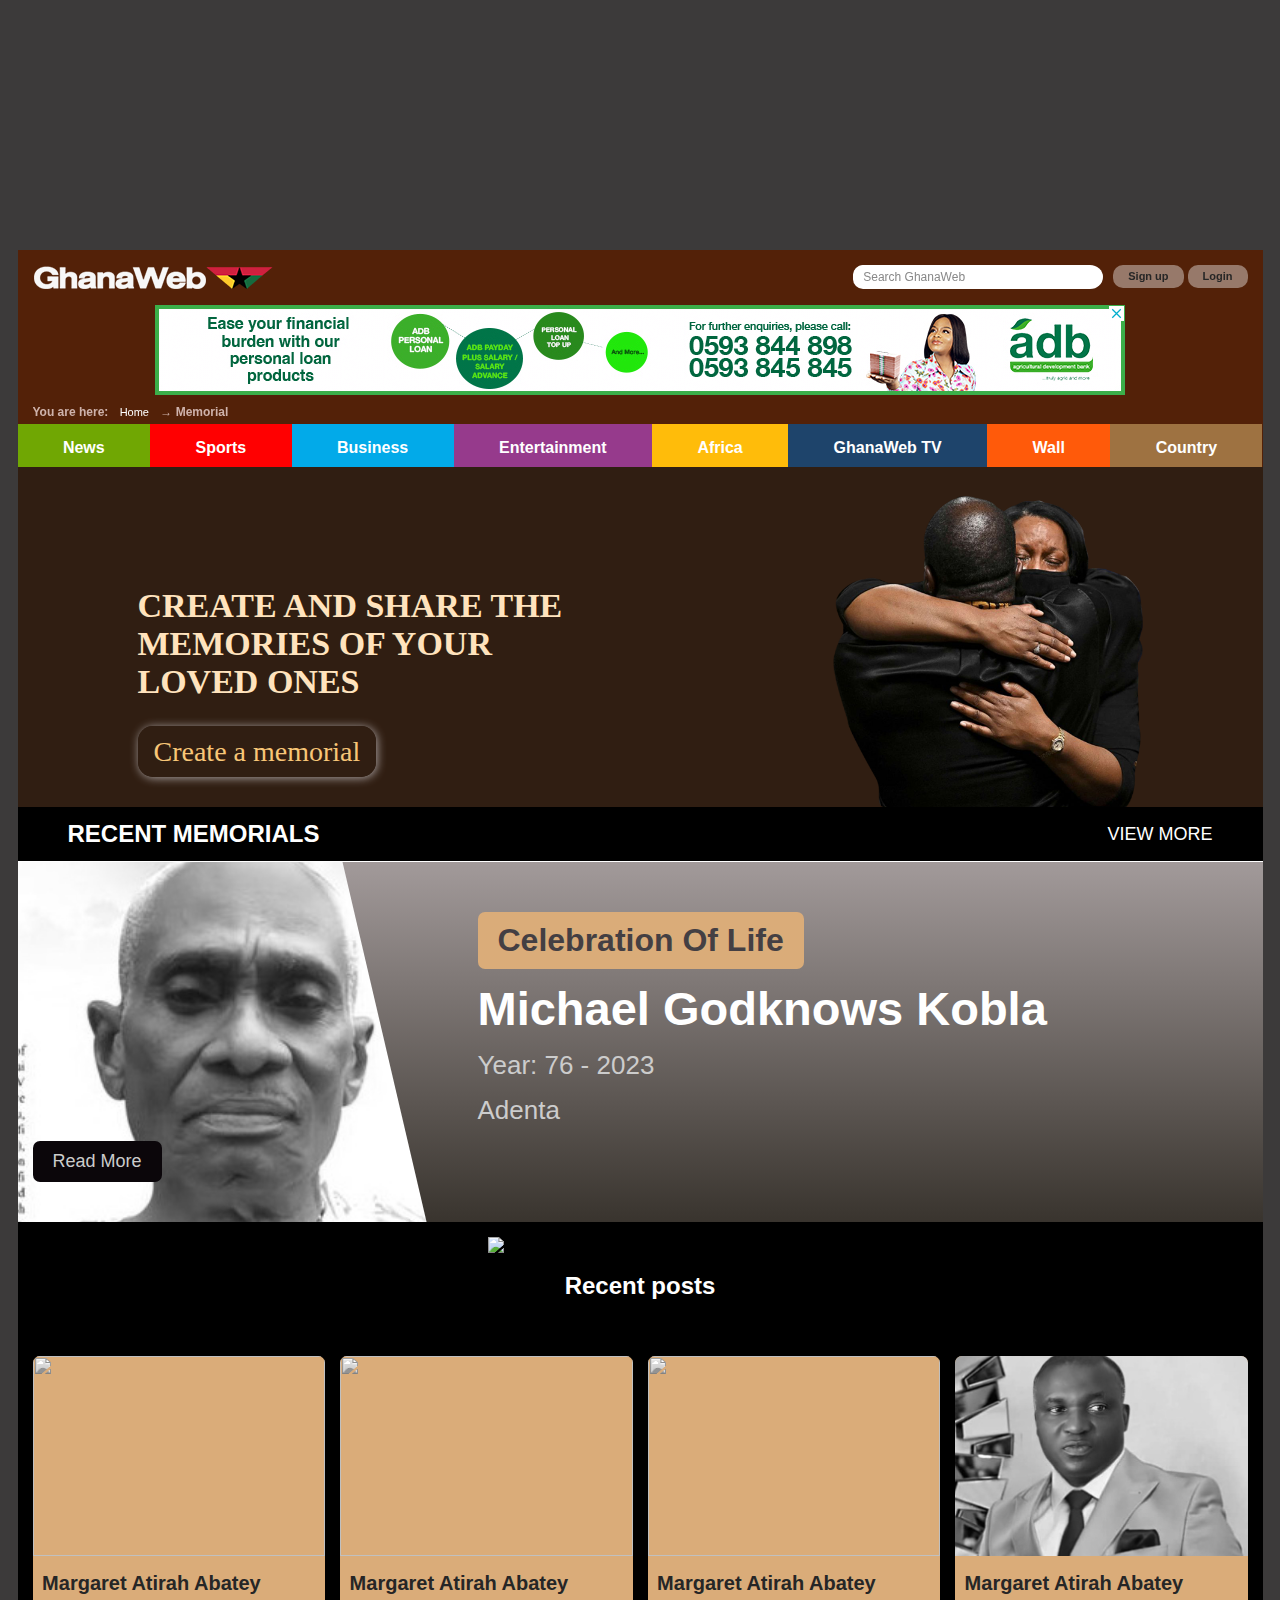
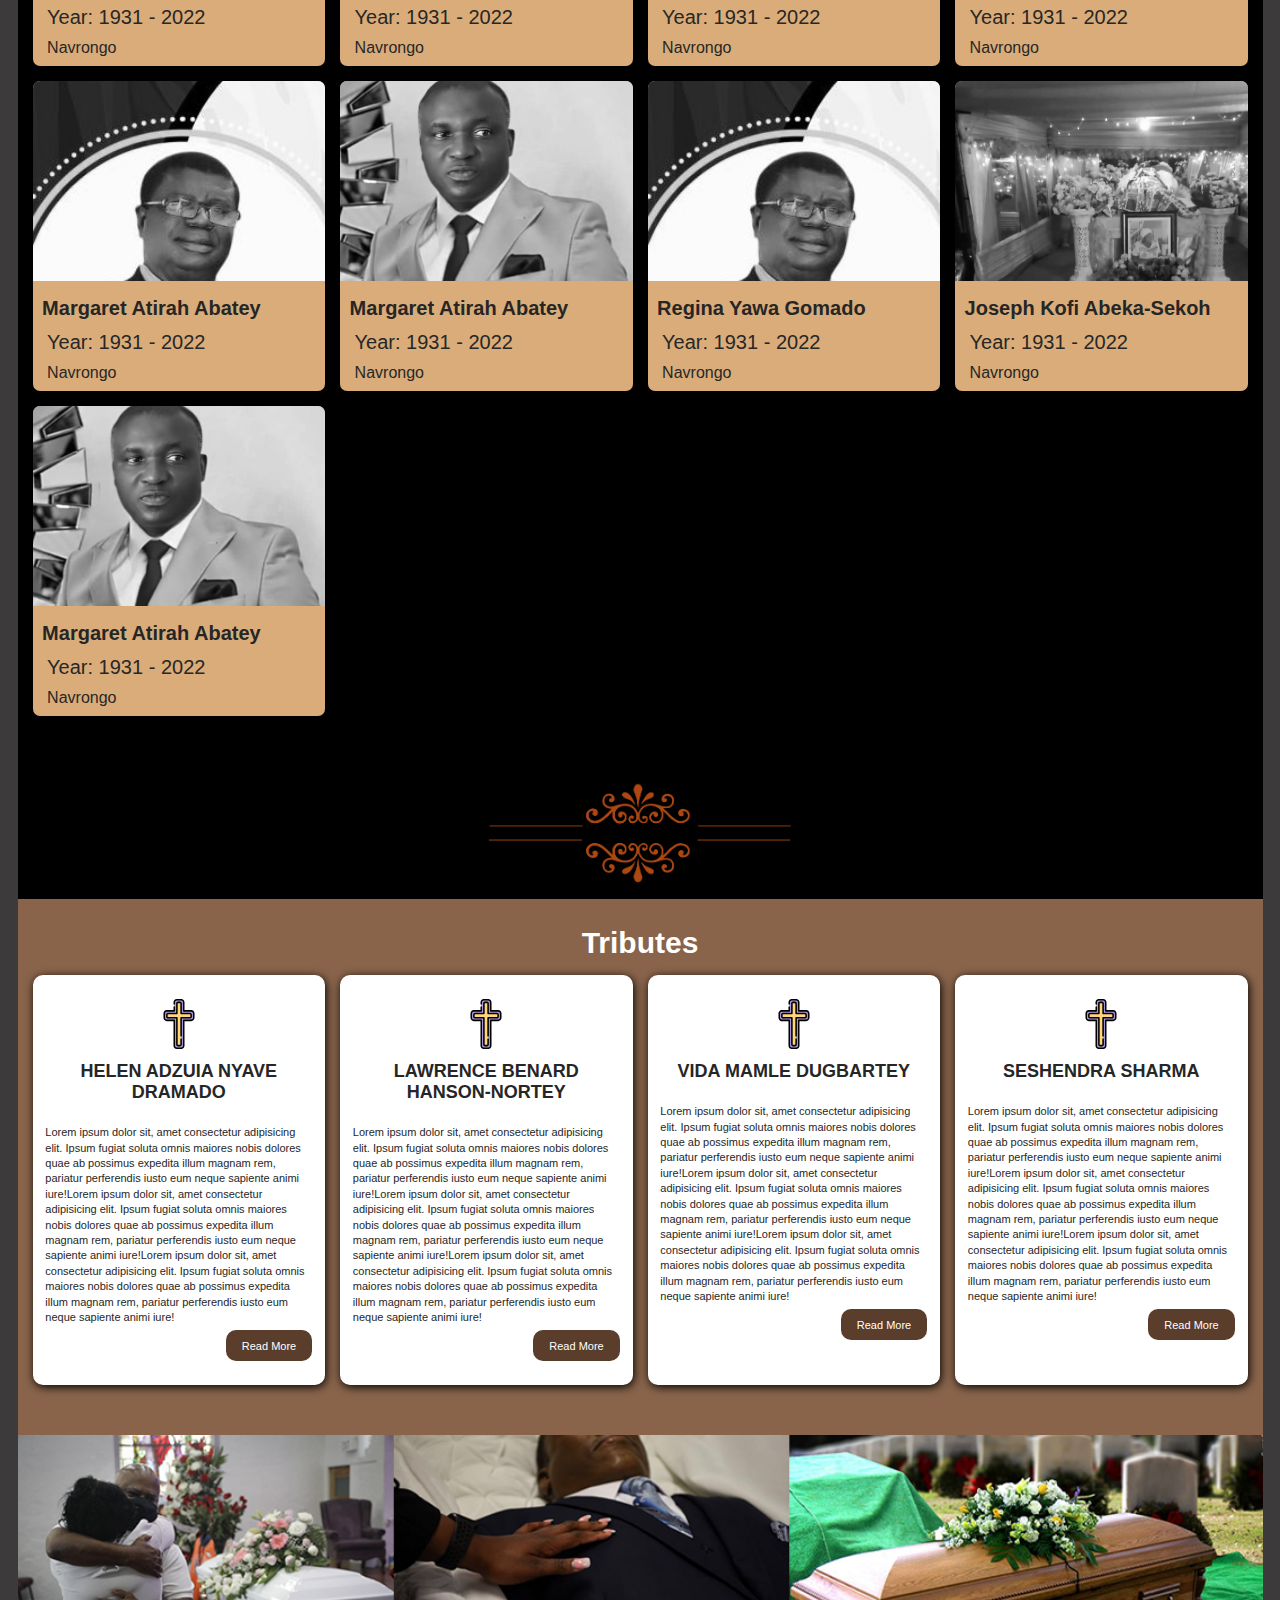
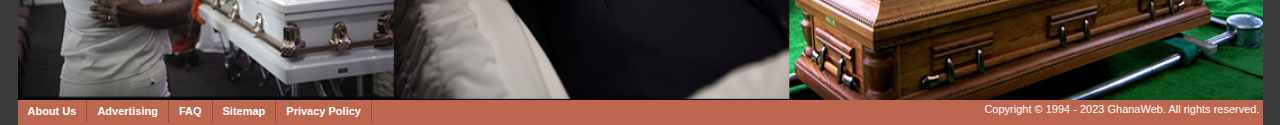
==== commit 8b252cf0: "Feature complete and working" ====
--- a/index.html
+++ b/index.html
@@ -157,28 +157,34 @@
             <div class="left">
                 <div class="owl-carousel owl-theme owl-loaded owl-drag" id="olwMain" data-slider-id="1">
 
-	
-				<div class="owl-stage-outer"><div class="owl-stage" style="transform: translate3d(-13695px, 0px, 0px); transition: all 0.25s ease 0s; width: 24900px;">
-					<div class="owl-item cloned" style="width: 1245px;"><div class="recent_block">
+		<div class="owl-stage-outer"><div class="owl-stage" style="transform: translate3d(-13695px, 0px, 0px); transition: all 0.25s ease 0s; width: 24900px;">
+				<div class="owl-item cloned" style="width: 1245px;"><div class="recent_block">
 					<div class="photo_frame"><img src="./GhanaWeb Memorials_files/16645370566240.jpg"></div>
 					<div class="text_block">
 						<div class="damirifa_due">In Loving Memory Of</div>
 						<span class="name">Jonni Ekow  Aidoo</span>
 						<span class="year">Year: 1957 - 2020</span>
 						<span class="place">Abelemkpe</span>
-						
-					</div>
-					<a class="more" href="https://www.ghanaweb.com/memorial/Jonni-Ekow-Aidoo-50">Read More</acla>
-					
-				</div></div>
-				<div class="owl-item cloned" style="width: 1245px;"><div class="recent_block">
+					</div>
+					<a class="more" href="https://www.ghanaweb.com/memorial/Jonni-Ekow-Aidoo-50">Read More</a>
+					
+				</div></div><div class="owl-item cloned" style="width: 1245px;"><div class="recent_block">
+					<div class="photo_frame"><img src="./GhanaWeb Memorials_files/16645324495136.jpg"></div>
+					<div class="text_block">
+						<div class="damirifa_due">Sunrise To Sunset</div>
+						<span class="name">Margaret Atirah Abatey</span>
+						<span class="year">Year: 1931 - 2022</span>
+						<span class="place">Navrongo</span>
+					</div>
+					<a class="more" href="https://www.ghanaweb.com/memorial/Margaret-Atirah-Abatey-47">Read More</a>
+					
+				</div></div><div class="owl-item cloned" style="width: 1245px;"><div class="recent_block">
 					<div class="photo_frame"><img src="./GhanaWeb Memorials_files/16637504371756.jpg"></div>
 					<div class="text_block">
 						<div class="damirifa_due">Gone But Not Forgotten</div>
 						<span class="name">Joseph Kofi Abeka-Sekoh</span>
 						<span class="year">Year: 1961 - 2022</span>
 						<span class="place">USA (Atlanta Georgia)</span>
-						
 					</div>
 					<a class="more" href="https://www.ghanaweb.com/memorial/Joseph-Kofi-Abeka-Sekoh-44">Read More</a>
 					
@@ -202,8 +208,37 @@
 					</div>
 					<a class="more" href="https://www.ghanaweb.com/memorial/Regina-Yawa-Gomado-38">Read More</a>
 					
-				</div></div>
-				<div class="owl-item" style="width: 1245px;"><div class="recent_block">
+				</div></div><div class="owl-item" style="width: 1245px;"><div class="recent_block">
+					<div class="photo_frame"><img src="./GhanaWeb Memorials_files/16856340896481.jpg"></div>
+					<div class="text_block">
+						<div class="damirifa_due">Celebration Of Life </div>
+						<span class="name">Michael Godknows  Kobla</span>
+						<span class="year">Year: 76 - 2023</span>
+						<span class="place">Adenta</span>
+					</div>
+					<a class="more" href="https://www.ghanaweb.com/memorial/Michael-Godknows-Kobla-71">Read More</a>
+					
+				</div></div><div class="owl-item" style="width: 1245px;"><div class="recent_block">
+					<div class="photo_frame"><img src="./GhanaWeb Memorials_files/16841438559508.jpg"></div>
+					<div class="text_block">
+						<div class="damirifa_due">So Long</div>
+						<span class="name">Faquicious Dave Malong Dong</span>
+						<span class="year">Year: -5500606 - 1</span>
+						<span class="place">Saapeeous Taiwan</span>
+					</div>
+					<a class="more" href="https://www.ghanaweb.com/memorial/Faquicious-Dave-Malong-Dong-68">Read More</a>
+					
+				</div></div><div class="owl-item" style="width: 1245px;"><div class="recent_block">
+					<div class="photo_frame"><img src="./GhanaWeb Memorials_files/16774955824394.jpg"></div>
+					<div class="text_block">
+						<div class="damirifa_due">Called To Glory</div>
+						<span class="name">ABOASU AMPONSAH-KODUA</span>
+						<span class="year">Year: 1958 - 2022</span>
+						<span class="place">Ejisu</span>
+					</div>
+					<a class="more" href="https://www.ghanaweb.com/memorial/ABOASU-AMPONSAH-KODUA-62">Read More</a>
+					
+				</div></div><div class="owl-item" style="width: 1245px;"><div class="recent_block">
 					<div class="photo_frame"><img src="./GhanaWeb Memorials_files/16699199352054.jpg"></div>
 					<div class="text_block">
 						<div class="damirifa_due">Obituary</div>
@@ -211,10 +246,99 @@
 						<span class="year">Year: 1972 - 2022</span>
 						<span class="place">Tema-Akasanoma Drive</span>
 					</div>
-					<a  class="more" href="https://www.ghanaweb.com/memorial/Ekow-Blankson-59">Read More</a>
-					
-				</div></div>
-				<div class="owl-item" style="width: 1245px;"><div class="recent_block">
+					<a class="more" href="https://www.ghanaweb.com/memorial/Ekow-Blankson-59">Read More</a>
+					
+				</div></div><div class="owl-item" style="width: 1245px;"><div class="recent_block">
+					<div class="photo_frame"><img src="./GhanaWeb Memorials_files/16661071789690.jpg"></div>
+					<div class="text_block">
+						<div class="damirifa_due">Celebration Of Life</div>
+						<span class="name">DANIEL KOFI AMPONSAH LARBI</span>
+						<span class="year">Year: 1971 - 2022</span>
+						<span class="place">Kasoa</span>
+					</div>
+					<a class="more" href="https://www.ghanaweb.com/memorial/DANIEL-KOFI-AMPONSAH-LARBI-53">Read More</a>
+					
+				</div></div><div class="owl-item" style="width: 1245px;"><div class="recent_block">
+					<div class="photo_frame"><img src="./GhanaWeb Memorials_files/16645370566240.jpg"></div>
+					<div class="text_block">
+						<div class="damirifa_due">In Loving Memory Of</div>
+						<span class="name">Jonni Ekow  Aidoo</span>
+						<span class="year">Year: 1957 - 2020</span>
+						<span class="place">Abelemkpe</span>
+					</div>
+					<a class="more" href="https://www.ghanaweb.com/memorial/Jonni-Ekow-Aidoo-50">Read More</a>
+					
+				</div></div><div class="owl-item active" style="width: 1245px;"><div class="recent_block">
+					<div class="photo_frame"><img src="./GhanaWeb Memorials_files/16645324495136.jpg"></div>
+					<div class="text_block">
+						<div class="damirifa_due">Sunrise To Sunset</div>
+						<span class="name">Margaret Atirah Abatey</span>
+						<span class="year">Year: 1931 - 2022</span>
+						<span class="place">Navrongo</span>
+					</div>
+					<a class="more" href="https://www.ghanaweb.com/memorial/Margaret-Atirah-Abatey-47">Read More</a>
+					
+				</div></div><div class="owl-item" style="width: 1245px;"><div class="recent_block">
+					<div class="photo_frame"><img src="./GhanaWeb Memorials_files/16637504371756.jpg"></div>
+					<div class="text_block">
+						<div class="damirifa_due">Gone But Not Forgotten</div>
+						<span class="name">Joseph Kofi Abeka-Sekoh</span>
+						<span class="year">Year: 1961 - 2022</span>
+						<span class="place">USA (Atlanta Georgia)</span>
+					</div>
+					<a class="more" href="https://www.ghanaweb.com/memorial/Joseph-Kofi-Abeka-Sekoh-44">Read More</a>
+					
+				</div></div><div class="owl-item" style="width: 1245px;"><div class="recent_block">
+					<div class="photo_frame"><img src="./GhanaWeb Memorials_files/16620389834674.jpg"></div>
+					<div class="text_block">
+						<div class="damirifa_due">Gone To Soon</div>
+						<span class="name">Afua Tenkorangma</span>
+						<span class="year">Year: 1969 - 2022</span>
+						<span class="place">Kasoa New Town</span>
+					</div>
+					<a class="more" href="https://www.ghanaweb.com/memorial/Afua-Tenkorangma-41">Read More</a>
+					
+				</div></div><div class="owl-item" style="width: 1245px;"><div class="recent_block">
+					<div class="photo_frame"><img src="./GhanaWeb Memorials_files/16627345038600.jpg"></div>
+					<div class="text_block">
+						<div class="damirifa_due">Call To Glory</div>
+						<span class="name">Regina Yawa Gomado</span>
+						<span class="year">Year: 1948 - 2022</span>
+						<span class="place">Dian Dodo-Amanfrom (Dompa)</span>
+					</div>
+					<a class="more" href="https://www.ghanaweb.com/memorial/Regina-Yawa-Gomado-38">Read More</a>
+					
+				</div></div><div class="owl-item cloned" style="width: 1245px;"><div class="recent_block">
+					<div class="photo_frame"><img src="./GhanaWeb Memorials_files/16856340896481.jpg"></div>
+					<div class="text_block">
+						<div class="damirifa_due">Celebration Of Life </div>
+						<span class="name">Michael Godknows  Kobla</span>
+						<span class="year">Year: 76 - 2023</span>
+						<span class="place">Adenta</span>
+					</div>
+					<a class="more" href="https://www.ghanaweb.com/memorial/Michael-Godknows-Kobla-71">Read More</a>
+					
+				</div></div><div class="owl-item cloned" style="width: 1245px;"><div class="recent_block">
+					<div class="photo_frame"><img src="./GhanaWeb Memorials_files/16841438559508.jpg"></div>
+					<div class="text_block">
+						<div class="damirifa_due">So Long</div>
+						<span class="name">Faquicious Dave Malong Dong</span>
+						<span class="year">Year: -5500606 - 1</span>
+						<span class="place">Saapeeous Taiwan</span>
+					</div>
+					<a class="more" href="https://www.ghanaweb.com/memorial/Faquicious-Dave-Malong-Dong-68">Read More</a>
+					
+				</div></div><div class="owl-item cloned" style="width: 1245px;"><div class="recent_block">
+					<div class="photo_frame"><img src="./GhanaWeb Memorials_files/16774955824394.jpg"></div>
+					<div class="text_block">
+						<div class="damirifa_due">Called To Glory</div>
+						<span class="name">ABOASU AMPONSAH-KODUA</span>
+						<span class="year">Year: 1958 - 2022</span>
+						<span class="place">Ejisu</span>
+					</div>
+					<a class="more" href="https://www.ghanaweb.com/memorial/ABOASU-AMPONSAH-KODUA-62">Read More</a>
+					
+				</div></div><div class="owl-item cloned" style="width: 1245px;"><div class="recent_block">
 					<div class="photo_frame"><img src="./GhanaWeb Memorials_files/16699199352054.jpg"></div>
 					<div class="text_block">
 						<div class="damirifa_due">Obituary</div>
@@ -222,10 +346,9 @@
 						<span class="year">Year: 1972 - 2022</span>
 						<span class="place">Tema-Akasanoma Drive</span>
 					</div>
-					<a  class="more" href="https://www.ghanaweb.com/memorial/Ekow-Blankson-59">Read More</a>
-					
-				</div></div>
-				<div class="owl-item" style="width: 1245px;"><div class="recent_block">
+					<a class="more" href="https://www.ghanaweb.com/memorial/Ekow-Blankson-59">Read More</a>
+					
+				</div></div><div class="owl-item cloned" style="width: 1245px;"><div class="recent_block">
 					<div class="photo_frame"><img src="./GhanaWeb Memorials_files/16661071789690.jpg"></div>
 					<div class="text_block">
 						<div class="damirifa_due">Celebration Of Life</div>
@@ -233,121 +356,12 @@
 						<span class="year">Year: 1971 - 2022</span>
 						<span class="place">Kasoa</span>
 					</div>
-					<a href="https://www.ghanaweb.com/memorial/DANIEL-KOFI-AMPONSAH-LARBI-53">Read More</a>
-					
-				</div></div>
-				<div class="owl-item" style="width: 1245px;"><div class="recent_block">
-					<div class="photo_frame"><img src="./GhanaWeb Memorials_files/16645370566240.jpg"></div>
-					<div class="text_block">
-						<div class="damirifa_due">In Loving Memory Of</div>
-						<span class="name">Jonni Ekow  Aidoo</span>
-						<span class="year">Year: 1957 - 2020</span>
-						<span class="place">Abelemkpe</span>
-					</div>
-					<a  class="more" href="https://www.ghanaweb.com/memorial/Jonni-Ekow-Aidoo-50">Read More</a>
-					
-				</div></div>
-				<div class="owl-item active" style="width: 1245px;"><div class="recent_block">
-					<div class="photo_frame"><img src="./GhanaWeb Memorials_files/16645324495136.jpg"></div>
-					<div class="text_block">
-						<div class="damirifa_due">Sunrise To Sunset</div>
-						<span class="name">Margaret Atirah Abatey</span>
-						<span class="year">Year: 1931 - 2022</span>
-						<span class="place">Navrongo</span>
-					</div>
-					<a class="more" href="https://www.ghanaweb.com/memorial/Margaret-Atirah-Abatey-47">Read More</a>
-					
-				</div></div>
-				<div class="owl-item" style="width: 1245px;"><div class="recent_block">
-					<div class="photo_frame"><img src="./GhanaWeb Memorials_files/16637504371756.jpg"></div>
-					<div class="text_block">
-						<div class="damirifa_due">Gone But Not Forgotten</div>
-						<span class="name">Joseph Kofi Abeka-Sekoh</span>
-						<span class="year">Year: 1961 - 2022</span>
-						<span class="place">USA (Atlanta Georgia)</span>
-					</div>
-					<a class="more" href="https://www.ghanaweb.com/memorial/Joseph-Kofi-Abeka-Sekoh-44">Read More</a>
-					
-				</div></div>
-				<div class="owl-item" style="width: 1245px;"><div class="recent_block">
-					<div class="photo_frame"><img src="./GhanaWeb Memorials_files/16620389834674.jpg"></div>
-					<div class="text_block">
-						<div class="damirifa_due">Gone To Soon</div>
-
-						<span class="name">Afua Tenkorangma</span>
-						<span class="year">Year: 1969 - 2022</span>
-						<span class="place">Kasoa New Town</span>
-					</div>
-					<a  class="more" href="https://www.ghanaweb.com/memorial/Afua-Tenkorangma-41">Read More</a>
-					
-				</div></div>
-				<div class="owl-item" style="width: 1245px;"><div class="recent_block">
-					<div class="photo_frame"><img src="./GhanaWeb Memorials_files/16627345038600.jpg"></div>
-					<div class="text_block">
-						<div class="damirifa_due">Call To Glory</div>
-						<span class="name">Regina Yawa Gomado</span>
-						<span class="year">Year: 1948 - 2022</span>
-						<span class="place">Dian Dodo-Amanfrom (Dompa)</span>
-					</div>
-					<a class="more" href="https://www.ghanaweb.com/memorial/Regina-Yawa-Gomado-38">Read More</a>
-					
-				</div></div>
-				<div class="owl-item cloned" style="width: 1245px;"><div class="recent_block">
-					<div class="photo_frame"><img src="./GhanaWeb Memorials_files/16856340896481.jpg"></div>
-					<div class="text_block">
-						<div class="damirifa_due">Celebration Of Life </div>
-						<span class="name">Michael Godknows  Kobla</span>
-						<span class="year">Year: 76 - 2023</span>
-						<span class="place">Adenta</span>
-						
-					</div>
-					<a  class="more" href="https://www.ghanaweb.com/memorial/Michael-Godknows-Kobla-71">Read More</a>
-					
-				</div></div>
-				<div class="owl-item cloned" style="width: 1245px;"><div class="recent_block">
-					<div class="photo_frame"><img src="./GhanaWeb Memorials_files/16841438559508.jpg"></div>
-					<div class="text_block">
-						<div class="damirifa_due">So Long</div>
-						<span class="name">Faquicious Dave Malong Dong</span>
-						<span class="year">Year: -5500606 - 1</span>
-						<span class="place">Saapeeous Taiwan</span>
-					</div>
-					<a  class="more" href="https://www.ghanaweb.com/memorial/Faquicious-Dave-Malong-Dong-68">Read More</a>
-					
-				</div></div><div class="owl-item" style="width: 1245px;"><div class="recent_block">
-					<div class="photo_frame"><img src="./GhanaWeb Memorials_files/16774955824394.jpg"></div>
-					<div class="text_block">
-						<div class="damirifa_due">Called To Glory</div>
-
-						<span class="name">ABOASU AMPONSAH-KODUA</span>
-						<span class="year">Year: 1958 - 2022</span>
-						<span class="place">Ejisu</span>
-					</div>
-					<a  class="more" href="https://www.ghanaweb.com/memorial/Ekow-Blankson-59">Read More</a>
-					
-				</div></div><div class="owl-item cloned" style="width: 1245px;"><div class="recent_block">
-					<div class="photo_frame"><img src="./GhanaWeb Memorials_files/16699199352054.jpg"></div>
-					<div class="text_block">
-						<div class="damirifa_due">Obituary</div>
-
-						<span class="name">Ekow Blankson</span>
-						<span class="year">Year: 1972 - 2022</span>
-						<span class="place">Tema-Akasanoma Drive</span>
-					</div>
-					<a class="more" href="https://www.ghanaweb.com/memorial/Ekow-Blankson-59">Read More</a>
-					
-				</div></div><div class="owl-item cloned" style="width: 1245px;"><div class="recent_block">
-					<div class="photo_frame"><img src="./GhanaWeb Memorials_files/16661071789690.jpg"></div>
-					<div class="text_block">
-						<div class="damirifa_due">Celebration Of Life</div>
-						<span class="name">DANIEL KOFI AMPONSAH LARBI</span>
-						<span class="year">Year: 1971 - 2022</span>
-						<span class="place">Kasoa</span>
-					
-					</div>
 					<a class="more" href="https://www.ghanaweb.com/memorial/DANIEL-KOFI-AMPONSAH-LARBI-53">Read More</a>
 					
-				</div></div></div></div><div class="owl-nav disabled"><button type="button" role="presentation" class="owl-prev"><span aria-label="Previous">‹</span></button><button type="button" role="presentation" class="owl-next"><span aria-label="Next">›</span></button></div><div class="owl-dots"><button role="button" class="owl-dot"><span></span></button><button role="button" class="owl-dot"><span></span></button><button role="button" class="owl-dot"><span></span></button><button role="button" class="owl-dot"><span></span></button><button role="button" class="owl-dot"><span></span></button><button role="button" class="owl-dot"><span></span></button><button role="button" class="owl-dot active"><span></span></button><button role="button" class="owl-dot"><span></span></button><button role="button" class="owl-dot"><span></span></button><button role="button" class="owl-dot"><span></span></button></div></div>
+				</div></div></div></div>
+				
+				
+				<div class="owl-nav disabled"><button type="button" role="presentation" class="owl-prev"><span aria-label="Previous">‹</span></button><button type="button" role="presentation" class="owl-next"><span aria-label="Next">›</span></button></div><div class="owl-dots"><button role="button" class="owl-dot"><span></span></button><button role="button" class="owl-dot"><span></span></button><button role="button" class="owl-dot"><span></span></button><button role="button" class="owl-dot"><span></span></button><button role="button" class="owl-dot"><span></span></button><button role="button" class="owl-dot"><span></span></button><button role="button" class="owl-dot active"><span></span></button><button role="button" class="owl-dot"><span></span></button><button role="button" class="owl-dot"><span></span></button><button role="button" class="owl-dot"><span></span></button></div></div>
 			</div>
 		</div>
 
@@ -365,7 +379,7 @@
 	  
 			  <a href="Margaret-Atirah-Abatey-47">
 				<li class="memorials">
-				<div class="photo_frame"><img src="https://cdn.ghanaweb.com/memorial/166/16645324495136.jpg"></div>
+				<div class="photo_frame"><img src="https://cdn.ghanaweb.com/memorial/166/16612586178493.jpg"></div>
 				<div class="info-container">
 				  <span class="name">Margaret Atirah Abatey</span>
 	
@@ -376,6 +390,7 @@
 				  </div>
 
 				 <div class="hidden">
+					<hr>
 					<p>
 					The late Ekow Blankson was born on the 16th of March , 1972 to the late Mr. Samuel Tawiah Blnkson of Asona Ebusua of Mankessim
 					
@@ -388,6 +403,33 @@
 			  </li></a>
 			</div>
 			<div class="memorial-post">
+	  
+				<a href="Margaret-Atirah-Abatey-47">
+				  <li class="memorials">
+				  <div class="photo_frame"><img src="https://cdn.ghanaweb.com/memorial/166/16615125637263.jpg"></div>
+				  <div class="info-container">
+					<span class="name">Margaret Atirah Abatey</span>
+	  
+					  <span class="year">Year: 1931 - 2022</span>
+					<div>
+				  
+					  <span class="place">Navrongo</span>
+					</div>
+  
+				   <div class="hidden">
+					<hr>
+
+					  <p>
+					  The late Ekow Blankson was born on the 16th of March , 1972 to the late Mr. Samuel Tawiah Blnkson of Asona Ebusua of Mankessim
+					  
+					  </p>
+						<a class="btn" href="#">Read More</a>
+
+					  </div>
+				  </div>
+				</li></a>
+			  </div>
+			  <div class="memorial-post">
 	  
 				<a href="Margaret-Atirah-Abatey-47">
 				  <li class="memorials">
@@ -402,6 +444,8 @@
 					</div>
   
 				   <div class="hidden">
+					<hr>
+
 					  <p>
 					  The late Ekow Blankson was born on the 16th of March , 1972 to the late Mr. Samuel Tawiah Blnkson of Asona Ebusua of Mankessim
 					  
@@ -416,7 +460,7 @@
 	  
 				<a href="Margaret-Atirah-Abatey-47">
 				  <li class="memorials">
-				  <div class="photo_frame"><img src="https://cdn.ghanaweb.com/memorial/166/16645324495136.jpg"></div>
+				  <div class="photo_frame"><img src="./GhanaWeb Memorials_files/16637504371756.jpg"></div>
 				  <div class="info-container">
 					<span class="name">Margaret Atirah Abatey</span>
 	  
@@ -427,6 +471,8 @@
 					</div>
   
 				   <div class="hidden">
+					<hr>
+
 					  <p>
 					  The late Ekow Blankson was born on the 16th of March , 1972 to the late Mr. Samuel Tawiah Blnkson of Asona Ebusua of Mankessim
 					  
@@ -441,7 +487,7 @@
 	  
 				<a href="Margaret-Atirah-Abatey-47">
 				  <li class="memorials">
-				  <div class="photo_frame"><img src="https://cdn.ghanaweb.com/memorial/166/16645324495136.jpg"></div>
+				  <div class="photo_frame"><img src="./GhanaWeb Memorials_files/16774955824394.jpg"></div>
 				  <div class="info-container">
 					<span class="name">Margaret Atirah Abatey</span>
 	  
@@ -452,12 +498,15 @@
 					</div>
   
 				   <div class="hidden">
+					<hr>
+
 					  <p>
 					  The late Ekow Blankson was born on the 16th of March , 1972 to the late Mr. Samuel Tawiah Blnkson of Asona Ebusua of Mankessim
 					  
 					  </p>
+				
 						<a class="btn" href="#">Read More</a>
-
+					  
 					  </div>
 				  </div>
 				</li></a>
@@ -466,7 +515,7 @@
 	  
 				<a href="Margaret-Atirah-Abatey-47">
 				  <li class="memorials">
-				  <div class="photo_frame"><img src="https://cdn.ghanaweb.com/memorial/166/16645324495136.jpg"></div>
+				  <div class="photo_frame"><img src="./GhanaWeb Memorials_files/16637504371756.jpg"></div>
 				  <div class="info-container">
 					<span class="name">Margaret Atirah Abatey</span>
 	  
@@ -477,6 +526,35 @@
 					</div>
   
 				   <div class="hidden">
+					<hr>
+
+					  <p>
+					  The late Ekow Blankson was born on the 16th of March , 1972 to the late Mr. Samuel Tawiah Blnkson of Asona Ebusua of Mankessim
+					  
+					  </p>
+						<a class="btn" href="#">Read More</a>
+
+					  </div>
+				  </div>
+				</li></a>
+			  </div>
+			  <div class="memorial-post">
+	  
+				<a href="Margaret-Atirah-Abatey-47">
+				  <li class="memorials">
+				  <div class="photo_frame"><img src="./GhanaWeb Memorials_files/16774955824394.jpg"></div>
+				  <div class="info-container">
+					<span class="name">Regina Yawa Gomado</span>
+	  
+					  <span class="year">Year: 1931 - 2022</span>
+					<div>
+				  
+					  <span class="place">Navrongo</span>
+					</div>
+  
+				   <div class="hidden">
+					<hr>
+
 					  <p>
 					  The late Ekow Blankson was born on the 16th of March , 1972 to the late Mr. Samuel Tawiah Blnkson of Asona Ebusua of Mankessim
 					  
@@ -488,11 +566,67 @@
 				  </div>
 				</li></a>
 			  </div>
-		
+			    <div class="memorial-post">
+	  
+				<a href="Margaret-Atirah-Abatey-47">
+				  <li class="memorials">
+				  <div class="photo_frame"><img src="./GhanaWeb Memorials_files/16627345038600.jpg"></div>
+				  <div class="info-container">
+					<span class="name">Joseph Kofi Abeka-Sekoh</span>
+	  
+					  <span class="year">Year: 1931 - 2022</span>
+					<div>
+				  
+					  <span class="place">Navrongo</span>
+					</div>
+  
+				   <div class="hidden">
+					<hr>
+
+					  <p>
+					  The late Ekow Blankson was born on the 16th of March , 1972 to the late Mr. Samuel Tawiah Blnkson of Asona Ebusua of Mankessim
+					  
+					  </p>
+						<a class="btn" href="#">Read More</a>
+
+					  </div>
+				  </div>
+				</li></a>
+			  </div>
+			  <div class="memorial-post">
+	  
+				<a href="Margaret-Atirah-Abatey-47">
+				  <li class="memorials">
+				  <div class="photo_frame"><img src="./GhanaWeb Memorials_files/16637504371756.jpg"></div>
+				  <div class="info-container">
+					<span class="name">Margaret Atirah Abatey</span>
+	  
+					  <span class="year">Year: 1931 - 2022</span>
+					<div>
+				  
+					  <span class="place">Navrongo</span>
+					</div>
+  
+				   <div class="hidden">
+					<hr>
+
+					  <p>
+					  The late Ekow Blankson was born on the 16th of March , 1972 to the late Mr. Samuel Tawiah Blnkson of Asona Ebusua of Mankessim
+					  
+					  </p>
+				
+						<a class="btn" href="#">Read More</a>
+					  
+					  </div>
+				  </div>
+				</li></a>
+			  </div>
 		
 		  </div>
 		</div>
-	  </div>
+	<div class="clear"></div>
+				<img class="ribbon" src="./GhanaWeb Memorials_files/oriental_vector.png">  
+	</div>
 
 	<!-- Tributes -->
 	<div class="tributes-section">
@@ -593,49 +727,9 @@
     Copyright © 1994 - 2023 GhanaWeb. All rights reserved.  </div>
 </div>
 
-
-<script type="text/javascript">var batch_slots=[]; googletag.cmd.push(function() {
-	if(typeof($('#div-gpt-ad-1100002-0').attr('data-imk-uid')) != 'undefined'){ batch_slots = batch_slots.concat(gptadslots[1]); }
-	if(typeof($('#div-gpt-ad-1300002-0').attr('data-imk-uid')) != 'undefined'){ batch_slots = batch_slots.concat(gptadslots[2]); }
-	if(typeof($('#div-gpt-ad-1300002-1').attr('data-imk-uid')) != 'undefined'){ batch_slots = batch_slots.concat(gptadslots[3]); }
-	if(typeof($('#div-gpt-ad-1200002-0').attr('data-imk-uid')) != 'undefined'){ batch_slots = batch_slots.concat(gptadslots[4]); }
-	if(typeof($('#div-gpt-ad-1200002-1').attr('data-imk-uid')) != 'undefined'){ batch_slots = batch_slots.concat(gptadslots[5]); }
-	batch_slots = batch_slots.concat(intslot);
-	googletag.pubads().refresh(batch_slots);
-});
-</script><iframe src="./GhanaWeb Memorials_files/container.html" style="visibility: hidden; display: none;"></iframe>
+<iframe src="./GhanaWeb Memorials_files/container.html" style="visibility: hidden; display: none;"></iframe>
 
 </div>
 
 </div>
-
-
-
 </div>
-
-<!-- REF:  ::: MBR: 2aa298a77a95396d456a83b43e0074e7 --><!--2023-07-10	09	13	GH	09:13:30	2	1	16982	197.221.84.71
--->
-
-<div id="veed-recorder-root"><template shadowrootmode="open"><section><div><div class="App" style="width: 100%; height: 100%; display: flex; justify-content: center; align-items: center;"><iframe title="veed-extension-permissions" allow="camera *; microphone *;" src="chrome-extension://mgipbckfkdcalgbcjmkogjijddnkbecc/iframe.html" style="display: none;"></iframe></div></div></section><link rel="stylesheet" href="chrome-extension://mgipbckfkdcalgbcjmkogjijddnkbecc/content-root.css"></template></div><iframe name="googlefcPresent" style="width: 0px; height: 0px; border: none; z-index: -1000; left: -1000px; top: -1000px; display: none;" src="./GhanaWeb Memorials_files/saved_resource(1).html"></iframe><iframe name="googlefcInactive" src="./GhanaWeb Memorials_files/saved_resource(2).html" style="display: none; width: 0px; height: 0px; border: none; z-index: -1000; left: -1000px; top: -1000px;"></iframe><iframe name="googlefcLoaded" src="./GhanaWeb Memorials_files/saved_resource(3).html" style="display: none; width: 0px; height: 0px; border: none; z-index: -1000; left: -1000px; top: -1000px;"></iframe><iframe name="google_ads_top_frame" id="google_ads_top_frame" style="display: none; position: fixed; left: -999px; top: -999px; width: 0px; height: 0px;" src="./GhanaWeb Memorials_files/saved_resource(4).html"></iframe><iframe src="./GhanaWeb Memorials_files/aframe.html" width="0" height="0" style="display: none;"></iframe><div id="mcrx-pinner-root"><div data-reactroot="" id="Pinners"><div class="PinnerButton ImagePinner" style="display: none; top: 0px; left: 0px;"><svg class="Icon MiniLogo" width="8" height="8" viewBox="0 0 8 8"><path fill="#FAFAFA" fill-rule="evenodd" d="M6.938 6.187L4.751 3.999l2.187-2.186v4.374zm-5.125.75L4 4.75l2.187 2.188H1.813zm-.751-5.124l2.187 2.186-2.187 2.188V1.813zM7.672.04c-.2-.082-.427-.036-.578.115L4 3.248.906.155C.754.004.526-.042.328.04.129.123 0 .316 0 .53v6.943c0 .071.015.138.04.2.025.06.061.115.109.164l.001.001.001.001.001.001.008.008v.001l.002.001c.05.049.106.084.165.109.061.025.128.04.199.04H7.474c.07 0 .137-.015.198-.04.063-.026.122-.064.173-.115.05-.05.09-.11.116-.173.025-.061.04-.127.04-.197V.53c0-.215-.13-.408-.328-.49z"></path></svg><!-- react-text: 5 --> Save<!-- /react-text --></div></div></div><div id="mcrx-drawer-root"><div data-reactroot="" id="mcrx-drawer-shadow-container" class="resolved"><template shadowrootmode="open"><!-- react-empty: 1 --><style type="text/css">.MilanoteDrawer{position:fixed;top:10px;right:0;width:372px;background:#ebedee;-webkit-box-shadow:0 3px 5px -1px rgba(50,59,74,.2),0 1px 18px 0 rgba(50,59,74,.12),0 6px 10px 0 rgba(50,59,74,.14);box-shadow:0 3px 5px -1px rgba(50,59,74,.2),0 1px 18px 0 rgba(50,59,74,.12),0 6px 10px 0 rgba(50,59,74,.14);-webkit-transform:translateZ(0);transform:translateZ(0);-webkit-transition:-webkit-transform .3s cubic-bezier(.645,.045,.355,1);transition:-webkit-transform .3s cubic-bezier(.645,.045,.355,1);transition:transform .3s cubic-bezier(.645,.045,.355,1);transition:transform .3s cubic-bezier(.645,.045,.355,1),-webkit-transform .3s cubic-bezier(.645,.045,.355,1);z-index:9999999}.MilanoteDrawer.closed{-webkit-transform:translate3d(372px,0,0);transform:translate3d(372px,0,0)}.MilanoteDrawer .ExtensionContent{-webkit-overflow-scrolling:touch;overflow-y:auto;min-height:70px;max-height:calc(100vh - 150px)}.MilanoteDrawer .ExtensionContent::-webkit-scrollbar,.MilanoteDrawer .ExtensionContent::-webkit-scrollbar:hover{width:4px;height:4px}.MilanoteDrawer .ExtensionContent::-webkit-scrollbar-track{background:rgba(0,0,0,.1)}.MilanoteDrawer .ExtensionContent::-webkit-scrollbar-thumb{border-radius:10px;background:rgba(0,0,0,.4)}.MilanoteDrawer .ExtensionContent{padding:16px}.MilanoteDrawer .ExtensionContent.message{display:-webkit-box;display:-ms-flexbox;display:flex;-webkit-box-orient:vertical;-webkit-box-direction:normal;-ms-flex-direction:column;flex-direction:column;-webkit-box-align:center;-ms-flex-align:center;align-items:center;-webkit-box-pack:center;-ms-flex-pack:center;justify-content:center;min-height:240px;padding:20px 50px;border-bottom:0;line-height:25px;color:#323b4a}.MilanoteDrawer .ExtensionContent.message .Icon{margin:10px 0 16px}.MilanoteDrawer .ExtensionContent.message .LinkButton{margin:5px 0 10px}.MilanoteDrawer .ExtensionContent.message .LinkButton.secondary{margin:0 0 10px;font-family:Inter,Helvetica,Arial,sans-serif;font-weight:400;font-size:12px;color:#8d929a}.MilanoteDrawer .ExtensionContent.message .Button{padding:10px 20px;margin-top:10px}.MilanoteDrawer .ExtensionContent.message .message{margin-top:20px;text-align:center;font-size:15px;font-weight:600}.PinnedElementList .Element{margin-bottom:8px}.PinnedElementList .Element:last-of-type{margin-bottom:0}.MilanoteDrawer .Element{position:relative;background:#fff;-webkit-box-shadow:0 1px 3px 0 rgba(50,59,74,.15);box-shadow:0 1px 3px 0 rgba(50,59,74,.15)}.MilanoteDrawer .Element .error-message{display:-webkit-box;display:-ms-flexbox;display:flex;-webkit-box-align:center;-ms-flex-align:center;align-items:center;-webkit-box-pack:center;-ms-flex-pack:center;justify-content:center;width:100%;height:48px;background:#323b4a;color:#fff;font-size:12px;font-weight:600}.MilanoteDrawer .PageLinkElement{width:100%}.MilanoteDrawer .PageLinkElement.loading{display:-webkit-box;display:-ms-flexbox;display:flex;-webkit-box-orient:vertical;-webkit-box-direction:normal;-ms-flex-direction:column;flex-direction:column;-webkit-box-align:center;-ms-flex-align:center;align-items:center;-webkit-box-pack:center;-ms-flex-pack:center;justify-content:center;min-height:250px}.MilanoteDrawer .PageLinkElement.loading .loading-message{margin-top:12px;color:#8d929a}@-webkit-keyframes loader{0%{-webkit-transform:translateZ(0);transform:translateZ(0)}to{-webkit-transform:translate3d(0,-5280px,0);transform:translate3d(0,-5280px,0)}}@keyframes loader{0%{-webkit-transform:translateZ(0);transform:translateZ(0)}to{-webkit-transform:translate3d(0,-5280px,0);transform:translate3d(0,-5280px,0)}}.LogoSpinner{display:-webkit-box;display:-ms-flexbox;display:flex;-webkit-box-align:center;-ms-flex-align:center;align-items:center;-webkit-box-pack:center;-ms-flex-pack:center;justify-content:center;width:54px;height:54px}.LogoSpinner.fade-appear,.LogoSpinner.fade-enter,.LogoSpinner.fade-leave.fade-leave-active{opacity:0}.LogoSpinner.fade-appear.fade-appear-active,.LogoSpinner.fade-enter.fade-enter-active,.LogoSpinner.fade-leave{opacity:1}.LogoSpinner.fade-appear.fade-appear-active,.LogoSpinner.fade-enter.fade-enter-active,.LogoSpinner.fade-leave.fade-leave-active{-webkit-transition:opacity .3s ease-in;transition:opacity .3s ease-in}.LogoSpinner .faded-logo{stroke-linecap:round;stroke-linejoin:round;stroke-width:3}.LogoSpinner .animation-container{width:24px;height:24px;overflow:hidden}.LogoSpinner .animation-container .animation-frame{-webkit-transform:translateZ(0);transform:translateZ(0);-webkit-animation:loader 3.66667s steps(220) infinite;animation:loader 3.66667s steps(220) infinite}.MilanoteDrawer .TitleLink{padding:10px 24px 0;margin-bottom:-9px;color:#f4511c;font-size:15px;font-weight:600;text-decoration:underline;line-height:20px}.MilanoteDrawer .Caption{padding:20px 0;margin:0 24px;color:#48505e;font-size:12px;line-height:20px;overflow-wrap:break-word;word-wrap:break-word}.MilanoteDrawer .Caption a{color:#f4511c}.MilanoteDrawer .Caption a:focus{outline:none}.MilanoteDrawer .PageLinkMedia{font-size:0}.MilanoteDrawer .PageLinkMedia .image img{width:100%;height:192px;-o-object-fit:cover;object-fit:cover;font-size:0}.MilanoteDrawer .PageLinkHeader{display:-webkit-box;display:-ms-flexbox;display:flex;-ms-flex-line-pack:center;align-content:center;-webkit-box-pack:start;-ms-flex-pack:start;justify-content:flex-start;margin:24px 24px 0}.MilanoteDrawer .PageLinkHeader .favicon,.MilanoteDrawer .PageLinkHeader .LinkIcon{width:16px;height:16px;min-width:16px}.MilanoteDrawer .PageLinkHeader .url{text-overflow:ellipsis;white-space:nowrap;overflow:hidden;-webkit-box-flex:1;-ms-flex-positive:1;flex-grow:1;margin-left:8px;color:#8d929a;font-size:12px}.TextSelectionElement{width:100%}.TextSelectionElement .text{padding:20px 24px 2px;margin:0;line-height:20px}.MilanoteDrawer .ImageLinkElement{width:100%;font-size:0;line-height:0}.MilanoteDrawer .ImageLinkElement .ImageLinkElementImage{width:100%}.MilanoteDrawer .ImageLinkElement .ImageLinkElementImage.loading{display:none}.MilanoteDrawer .ImageLinkElement .Caption{border-top:0}.MilanoteDrawer .ImageLinkElement.loading{background:#f4f5f5}.MilanoteDrawer .RemoveElementButton{position:absolute;display:-webkit-box;display:-ms-flexbox;display:flex;-webkit-box-align:center;-ms-flex-align:center;align-items:center;-webkit-box-pack:center;-ms-flex-pack:center;justify-content:center;top:-8px;right:-8px;border-radius:50%;color:#fff}.ExtensionRoot{width:372px;background:#ebedee;color:#323b4a;font-family:Inter,Helvetica,Arial,sans-serif;font-size:14px;text-rendering:optimizeLegibility;-webkit-font-smoothing:antialiased;-moz-osx-font-smoothing:grayscale}.ExtensionRoot *{-webkit-box-sizing:border-box;box-sizing:border-box}.ExtensionRoot .extension-footer{padding:16px;border-top:1px solid #d9dbde}.MilanoteDrawer .Button{margin:0;padding:10px 0;border:0;border-radius:4px;outline:0;background:#f4511c;color:#fff;font-family:Inter,Helvetica,Arial,sans-serif;font-weight:600;font-size:1em;text-decoration:none;cursor:pointer}.MilanoteDrawer .Button:disabled{opacity:.9}.MilanoteDrawer .LinkButton{font-size:1em;text-decoration:underline;color:#f4511c;cursor:pointer;border:0;outline:0;background:none}.BoardPicker .popup-overlay{position:absolute;top:0;bottom:0;left:0;right:0;opacity:0}.BoardPicker .popup-container{position:relative}.BoardPickerPopup{z-index:1}.BoardPickerPopup:after,.BoardPickerPopup:before{position:absolute;width:0;height:0;border:solid transparent;content:"";pointer-events:none;z-index:1}.BoardPickerPopup:after{bottom:-1px;right:13px;border-width:6px;border-top-color:#fff}.BoardPickerPopup:before{bottom:-3px;right:12px;border-width:7px}.BoardPickerPopup .popup-list{-webkit-overflow-scrolling:touch;overflow-y:auto;position:absolute;width:100%;bottom:10px;left:0;max-height:50vh;border-radius:3px;background:#fff;-webkit-box-shadow:0 11px 15px -7px rgba(50,59,74,.2),0 9px 46px 8px rgba(50,59,74,.12),0 24px 38px 3px rgba(50,59,74,.14);box-shadow:0 11px 15px -7px rgba(50,59,74,.2),0 9px 46px 8px rgba(50,59,74,.12),0 24px 38px 3px rgba(50,59,74,.14)}.BoardPickerPopup .popup-list::-webkit-scrollbar,.BoardPickerPopup .popup-list::-webkit-scrollbar:hover{width:4px;height:4px}.BoardPickerPopup .popup-list::-webkit-scrollbar-track{background:rgba(0,0,0,.1)}.BoardPickerPopup .popup-list::-webkit-scrollbar-thumb{border-radius:10px;background:rgba(0,0,0,.4)}.BoardPickerPopup .BoardPickerPopupOption:first-of-type{border-top:0}.BoardPickerPopupOption{display:-webkit-box;display:-ms-flexbox;display:flex;-webkit-box-align:center;-ms-flex-align:center;align-items:center;-webkit-box-pack:justify;-ms-flex-pack:justify;justify-content:space-between;height:48px;border-top:1px solid #ebebed;font-size:12px;font-weight:600;line-height:20px;cursor:pointer;-webkit-user-select:none;-moz-user-select:none;-ms-user-select:none;user-select:none}.BoardPickerPopupOption:hover{background:#f9f9f9}.BoardPickerPopupOption.selected{background:#f3f3f4}.BoardPickerPopupOption .board-details{display:-webkit-box;display:-ms-flexbox;display:flex;-webkit-box-align:center;-ms-flex-align:center;align-items:center}.BoardPickerPopupOption .board-details .title{text-overflow:ellipsis;white-space:nowrap;overflow:hidden;max-width:240px}.BoardPickerPopupOption .board-details .board-icon{padding-left:24px}.BoardPickerPopupOption .board-details .title{padding-left:9px}.BoardPickerPopupOption .Tick{margin-right:22px}.BoardPickerPopupOption .Tick path{fill:#323b4a}.BoardIcon{position:relative}.BoardIcon .board-icon-content{display:-webkit-box;display:-ms-flexbox;display:flex;position:relative;-webkit-box-align:center;-ms-flex-align:center;align-items:center;-webkit-box-pack:center;-ms-flex-pack:center;justify-content:center;width:32px;height:32px;border-radius:7px;background:#cbced2;overflow:hidden}.BoardIcon .board-icon-content .ElementIcon{cursor:default;--element-icon-color:$white}.BoardIcon .board-icon-content .ElementIcon .Icon.StringIcon{width:100%;height:100%;color:var(--element-icon-color)}.BoardIcon .board-icon-content .ElementIcon .Icon.DefaultIcon,.BoardIcon .board-icon-content .ElementIcon .Icon.SVGIcon{width:16px;height:16px}.BoardIcon .board-icon-content .ElementIcon .Icon.DefaultIcon svg path,.BoardIcon .board-icon-content .ElementIcon .Icon.SVGIcon svg path{fill:var(--element-icon-color)}.BoardIcon.is-dark .board-icon-content .ElementIcon{--element-icon-color:$black;--element-icon-blend-mode:normal;--element-icon-opacity:1}.BoardIcon.is-dark .board-icon-content .ElementIcon .Icon.StringIcon{color:#fff}.BoardIcon.is-dark .board-icon-content .ElementIcon .Icon.DefaultIcon svg path,.BoardIcon.is-dark .board-icon-content .ElementIcon .Icon.SVGIcon svg path{fill:#fff}@-webkit-keyframes spin{0%{-webkit-transform:perspective(120px) rotateY(0deg);transform:perspective(120px) rotateY(0deg)}to{-webkit-transform:perspective(120px) rotateY(1turn);transform:perspective(120px) rotateY(1turn)}}@keyframes spin{0%{-webkit-transform:perspective(120px) rotateY(0deg);transform:perspective(120px) rotateY(0deg)}to{-webkit-transform:perspective(120px) rotateY(1turn);transform:perspective(120px) rotateY(1turn)}}.MilanoteDrawer .MilanoteLogo .logo-spinner-icon{-webkit-transform-origin:50% 50%;transform-origin:50% 50%;-webkit-perspective-origin:50% 50%;perspective-origin:50% 50%}.MilanoteDrawer .MilanoteLogo .logo-spinner-icon.animate{-webkit-animation:spin 1.5s cubic-bezier(.35,.27,.6,.7) infinite;animation:spin 1.5s cubic-bezier(.35,.27,.6,.7) infinite}.BoardImage{position:relative;width:32px;height:32px;overflow:hidden}.BoardImage img{border-radius:7px;width:100%;-o-object-fit:cover;object-fit:cover}.ElementIcon{--element-icon-color:$palette-charcoal-950}.ElementIcon svg{width:100%!important;height:100%!important}.ElementIcon .Icon{margin:auto}.ElementIcon .Icon.StringIcon{display:-webkit-box;display:-ms-flexbox;display:flex;-webkit-box-align:center;-ms-flex-align:center;align-items:center;-webkit-box-pack:center;-ms-flex-pack:center;justify-content:center;width:100%;height:100%;color:var(--element-icon-color);font-family:Inter,Helvetica,Arial,sans-serif;font-size:18px;text-align:center}.ElementIcon .Icon.StringIcon .string-icon-1{font-size:1em}.ElementIcon .Icon.StringIcon .string-icon-2,.ElementIcon .Icon.StringIcon .string-icon-3{font-size:.5em;font-weight:700}.ElementIcon .Icon.StringIcon .string-icon-4{display:-webkit-box;display:-ms-flexbox;display:flex;-ms-flex-wrap:wrap;flex-wrap:wrap;width:2em;font-size:.5em;line-height:1em;font-weight:700}.ElementIcon .Icon.StringIcon .string-icon-4 span{display:inline-block;width:1em}.BoardPickerButton.Button{position:relative;display:-webkit-box;display:-ms-flexbox;display:flex;-webkit-box-align:stretch;-ms-flex-align:stretch;align-items:stretch;width:100%;padding:0;color:#fff;-webkit-transition:background .12s linear;transition:background .12s linear}.BoardPickerButton.Button .primary-button{-webkit-box-flex:1;-ms-flex-positive:1;flex-grow:1;padding:11px 20px 12px;border-right:1px solid hsla(0,0%,100%,.3);text-align:center;overflow:hidden;-webkit-transform:translateZ(0);transform:translateZ(0);-webkit-transition:opacity .07s linear,-webkit-transform .07s linear;transition:opacity .07s linear,-webkit-transform .07s linear;transition:opacity .07s linear,transform .07s linear;transition:opacity .07s linear,transform .07s linear,-webkit-transform .07s linear}.BoardPickerButton.Button .primary-button .SaveBoardText{text-overflow:ellipsis;white-space:nowrap;overflow:hidden}.BoardPickerButton.Button .primary-button .board-title{font-weight:600}.BoardPickerButton.Button .dropdown-button{width:40px;padding:0;-webkit-transition:opacity .07s linear;transition:opacity .07s linear}.BoardPickerButton.Button .dropdown-button,.BoardPickerButton.Button .saved-text{display:-webkit-box;display:-ms-flexbox;display:flex;-webkit-box-align:center;-ms-flex-align:center;align-items:center;-webkit-box-pack:center;-ms-flex-pack:center;justify-content:center}.BoardPickerButton.Button .saved-text{position:absolute;height:100%;width:100%;opacity:0;-webkit-transform:translate3d(-20px,0,0);transform:translate3d(-20px,0,0);-webkit-transition:opacity .07s linear,-webkit-transform .07s linear;transition:opacity .07s linear,-webkit-transform .07s linear;transition:opacity .07s linear,transform .07s linear;transition:opacity .07s linear,transform .07s linear,-webkit-transform .07s linear;pointer-events:none}.BoardPickerButton.Button .saved-text .text{margin-left:7px;font-weight:600}.BoardPickerButton.Button .saved-text .Tick{fill:#fff}.BoardPickerButton.Button.hide-dropdown-button .dropdown-button{opacity:0}.BoardPickerButton.Button.hide-dropdown-button .primary-button{border-right:0;opacity:0;-webkit-transform:translate3d(20px,0,0);transform:translate3d(20px,0,0)}.BoardPickerButton.Button.change-color{background:#4eb85a}.BoardPickerButton.Button.show-saved .saved-text{-webkit-transform:translateZ(0);transform:translateZ(0);opacity:1}
-/*# sourceMappingURL=drawer.css.map*/</style></template></div></div></body><grammarly-desktop-integration data-grammarly-shadow-root="true"><template shadowrootmode="open"><style>
-  div.grammarly-desktop-integration {
-    position: absolute;
-    width: 1px;
-    height: 1px;
-    padding: 0;
-    margin: -1px;
-    overflow: hidden;
-    clip: rect(0, 0, 0, 0);
-    white-space: nowrap;
-    border: 0;
-    -moz-user-select: none;
-    -webkit-user-select: none;
-    -ms-user-select:none;
-    user-select:none;
-  }
-
-  div.grammarly-desktop-integration:before {
-    content: attr(data-content);
-  }
-</style>
-
--- a/GhanaWeb Memorials_files/memorial2.css
+++ b/GhanaWeb Memorials_files/memorial2.css
@@ -1,3 +1,6 @@
+@import url('https://fonts.googleapis.com/css2?family=Fira+Sans:wght@400;700;800;900&display=swap');
+@import url('https://fonts.cdnfonts.com/css/cathedral');
+ @import url('https://fonts.cdnfonts.com/css/copperplate-gothic-light');
 * {
     border: none;
 }
@@ -102,13 +105,30 @@
 .top_section .text_area h1{
     margin: -50px 0 35px 0;
 }
-.btn{
-    background-color: #5a3d2b;
+hr{
+    width: 100%;
+    height: 2px;
+    background-color: #262626;
+    margin: 5px 0;
+}
+.hidden p{
+    font-size:14px;
+}
+.hidden p:hover, a span.name:hover{
+    color:#000 ;
+}
+
+.hidden .btn{
+    background-color: #532108;
     color: #fff;
-    border-radius: 10px;
+    border-radius: 7px;
     padding: 0.6rem 1rem;
     transition: all 0.3s;
     display: inline-block;
+}
+.hidden .btn:hover{
+    background-color: #66290a;
+
 }
 .text_area span {
     color: #FFF;
@@ -164,7 +184,7 @@
     width: 500px !important;
     clip-path: polygon(0 0, 65% 0, 100% 100%, 0% 100%);
     object-fit: cover;
-    object-position: -36px -10px;
+    object-position: -36px -20px;
 }
 .text_block {
     /* float: left; */
@@ -186,22 +206,27 @@
     font-size: 18px;
     color: #CCC;
     position: absolute;
-    left: 45px;
+    left: 15px;
     bottom: 40px;
-    transition: all 0.0s;
+    transition: all 0.5s;
     transform: translateY(0px);
     border-radius: 7px;
-    padding: 15px 20px;
+    padding: 10px 20px;
     background-color: #0B060A;
 }
 .recent_block a.more:hover{
     background-color: #1a1318;
     transition: all 0.3s;
-
+    
     transform: translateY(-4px);
 }
 span.name{
     font-weight: 700;
+    /* font-family: "Copperplate Gothic Light", sans-serif; */
+
+}
+.info-container span.year{
+    font-size:20px !important;
 }
 .recent_block {
     display: flex;
@@ -291,6 +316,7 @@
   .other_memorials .recent-memorial-post .r-memorial-container .memorial-post a:hover {
     text-decoration: none;
     transition: all 0.3s;
+    color: #000;
   }
   .other_memorials .recent-memorial-post .r-memorial-container .memorial-post a .memorials {
     list-style: none;
@@ -315,7 +341,7 @@
     height: 50px;
   }
   .other_memorials .recent-memorial-post .r-memorial-container .memorial-post .info-container .name {
-    font-size: 16px;
+    font-size: 20px;
     line-height: 1.7;
     font-weight: 700;
     text-transform: capitalize;
@@ -329,7 +355,7 @@
     gap: 5px;
   }
   .other_memorials .recent-memorial-post .r-memorial-container .memorial-post .info-container .year, .other_memorials .recent-memorial-post .r-memorial-container .memorial-post .info-container .place {
-    font-size: 14px;
+    font-size: 16px;
     margin-left: 5px;
     display: block;
     color: #272727;
@@ -505,6 +531,7 @@
     font-size: 34px;
     text-transform: uppercase;
     color: #ffe2ba;
+
 }
 .detail span.name.smaller {
     font-size: 22px;
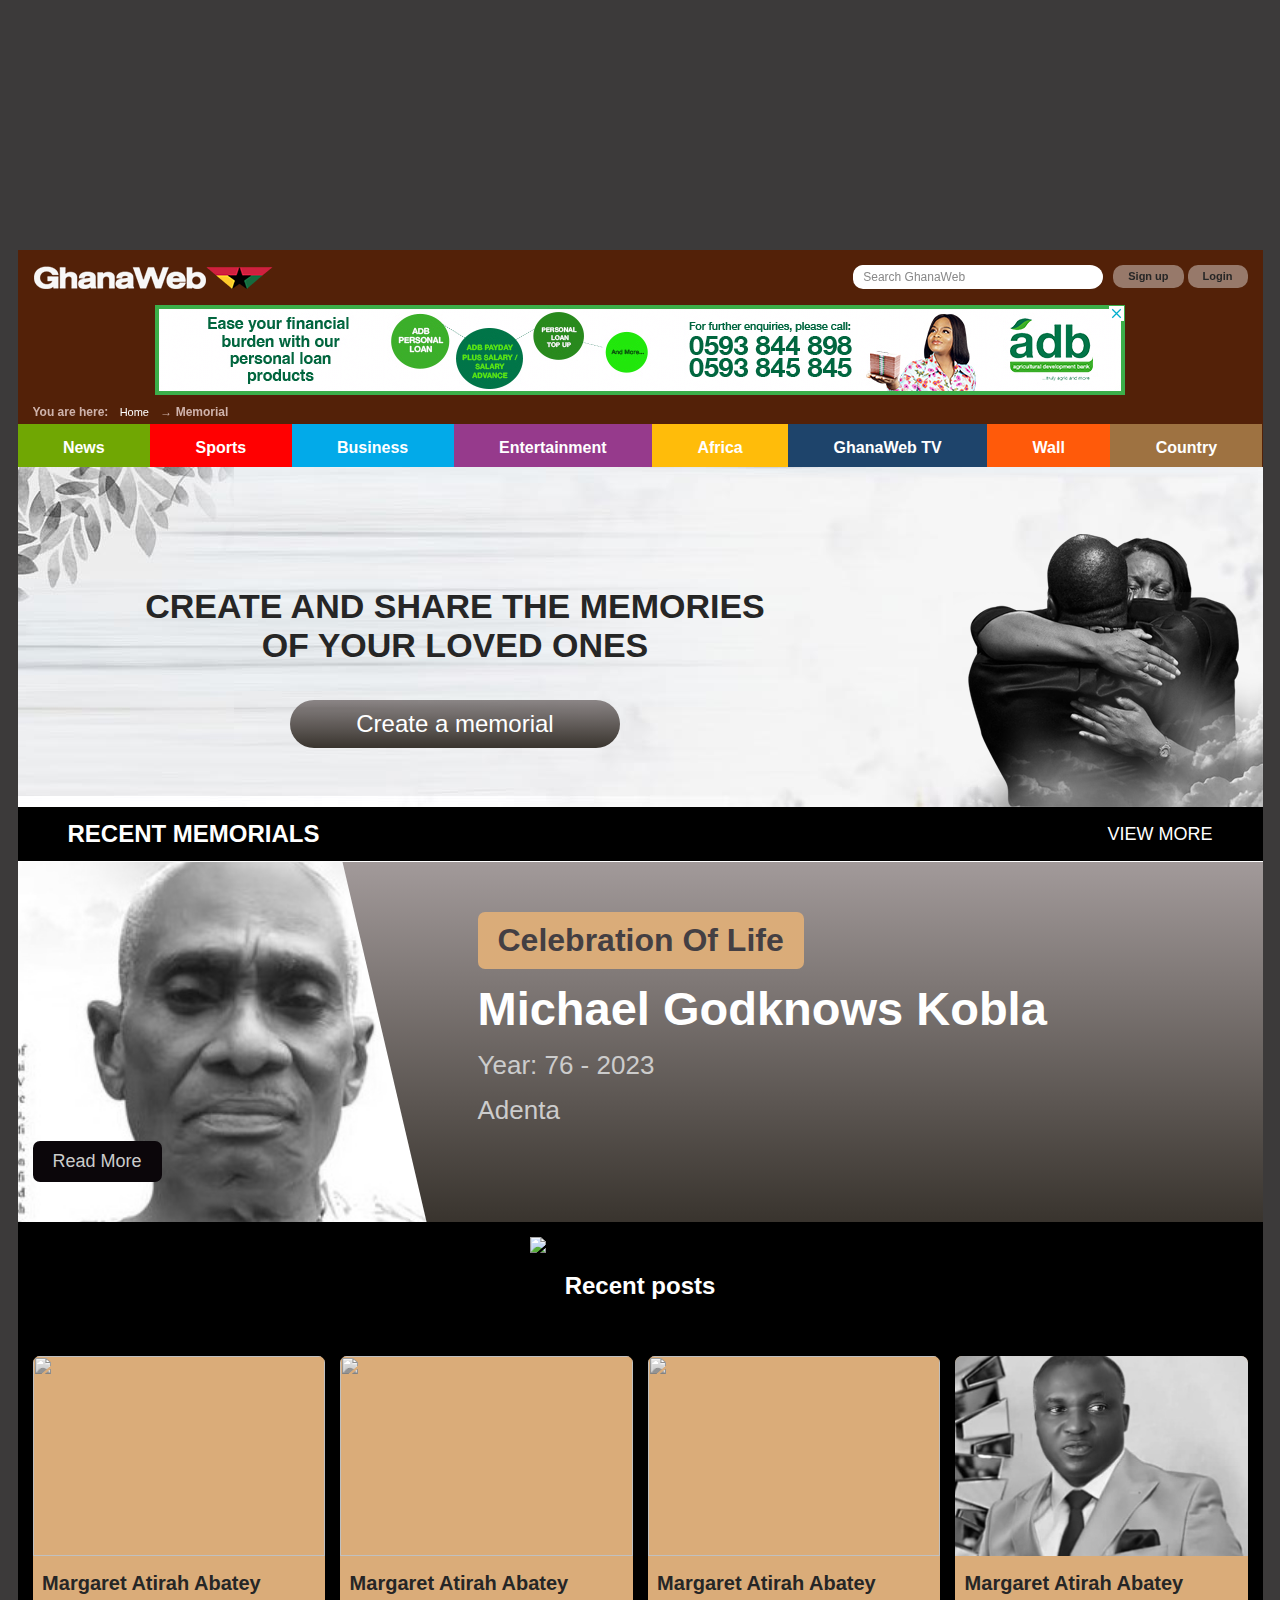
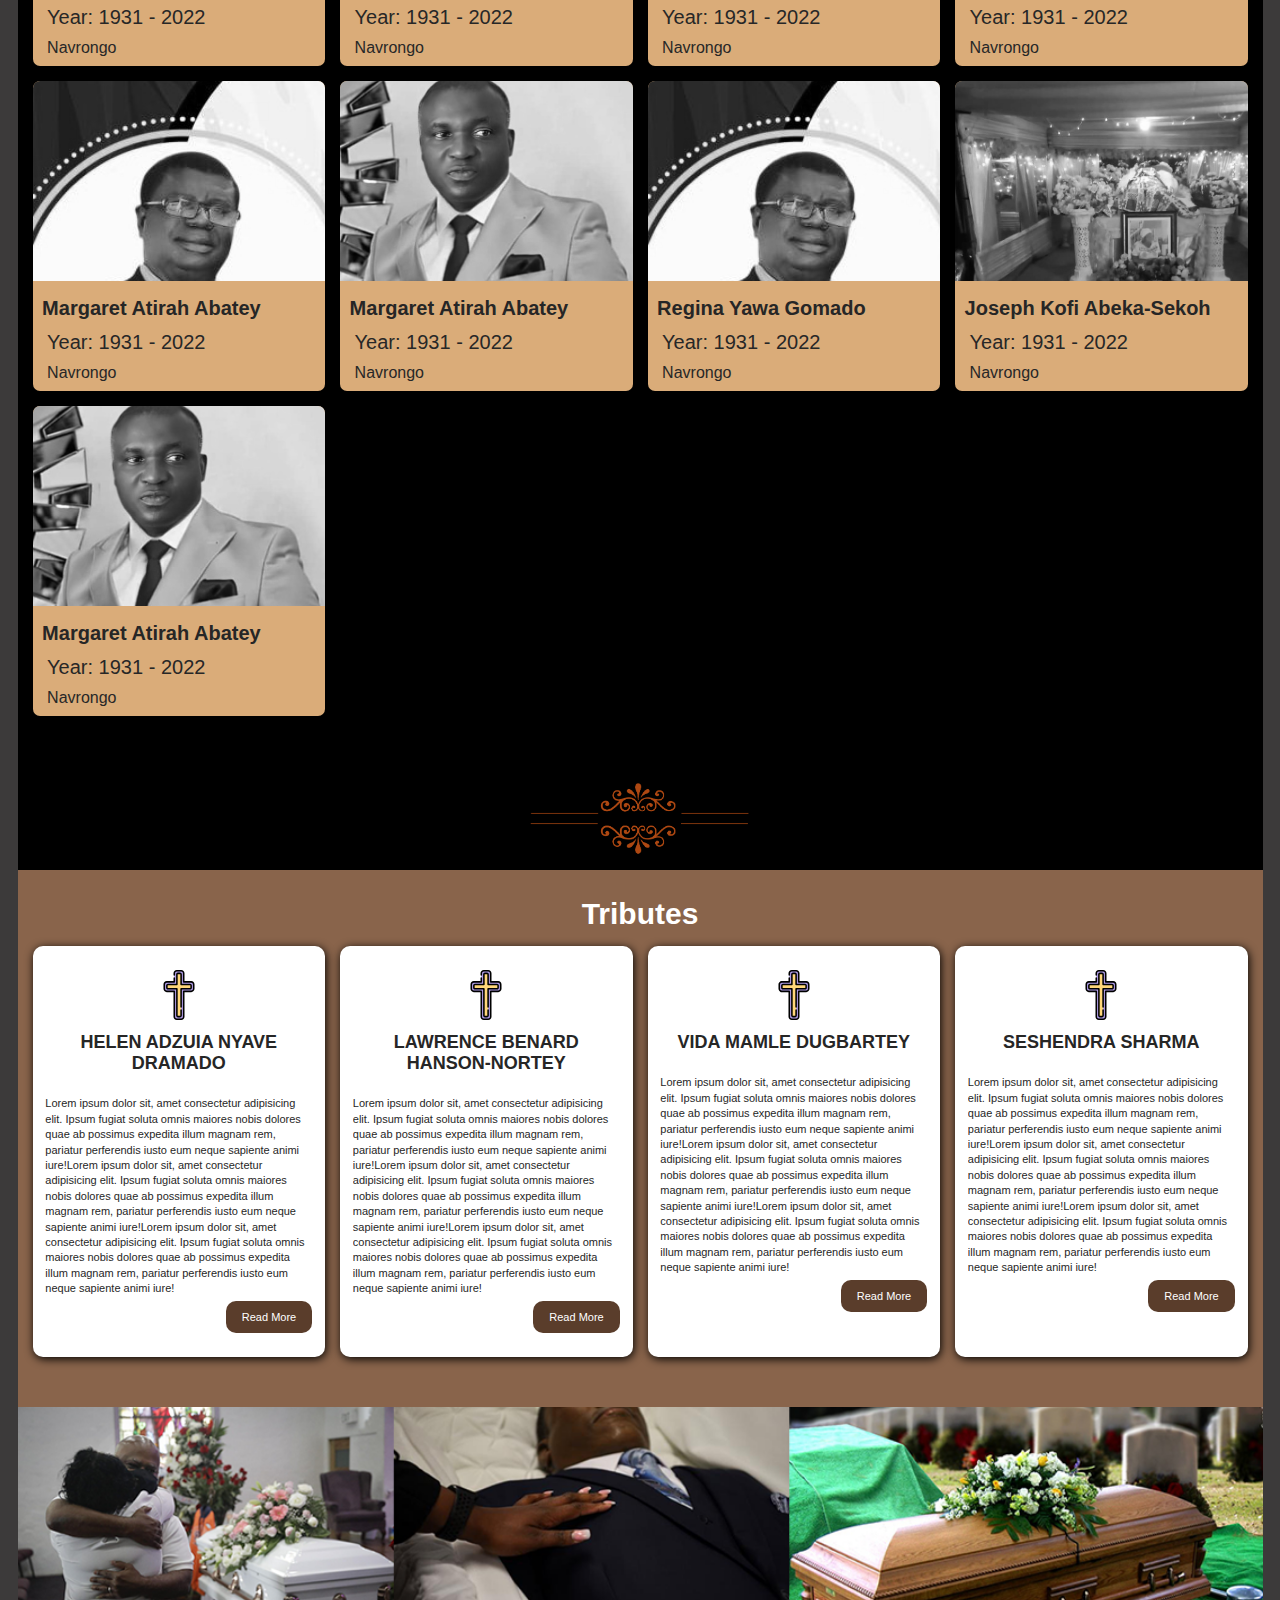
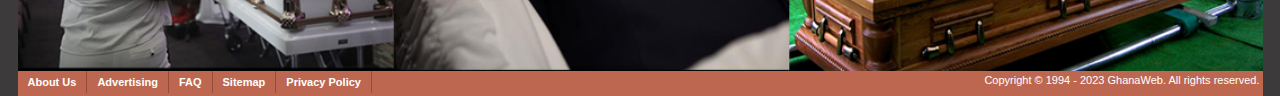
==== commit db158a0a: "hero section updated" ====
--- a/index.html
+++ b/index.html
@@ -137,9 +137,12 @@
 	<div class="top_section">
 		<div class="text_area">
 			<h1>Create and share the memories of your loved ones</h1>
-			<a href="https://www.ghanaweb.com/wall/private/memorial/create.php" class="createlnk">Create a memorial</a>
+			<div class="txt-link">
+
+				<a href="https://www.ghanaweb.com/wall/private/memorial/create.php" class="createlnk">Create a memorial</a>
+			</div>
 		</div>
-		<img class="couple_hug" src="./GhanaWeb Memorials_files/home_couple.png">
+		<img class="couple_hug" src="./GhanaWeb Memorials_files/hug.png">
 
 	</div>
 
--- a/GhanaWeb Memorials_files/memorial2.css
+++ b/GhanaWeb Memorials_files/memorial2.css
@@ -56,9 +56,9 @@
 }
 .home .top_section{
     position: relative;
-    background: url(https://cdn.ghanaweb.com/memorial/assets/home_bg.jpg);
+    background: url(./bg-hero.jpg);
     background-repeat: no-repeat;
-    background-position-y: -60px;
+    /* background-position-y: -60px; */
     height: 340px;
 }
 .detail .top_section{
@@ -69,13 +69,25 @@
     height: 600px;
 }
 .createlnk {
-    color: #f8c677;
+    color: #fff;
     background-color: #301e12;
-    padding: 10px 16px;
-    font-size: 28px;
-    box-shadow: 1px 1px 10px #aba4a4;
-    border-radius: 15px;
-}
+    padding: 10px 66px;
+    font-size: 24px;
+    transform: translateY(0);
+    background: linear-gradient(  rgba(107, 99, 99, 0.753),#39342e);
+
+    border-radius: 50px;
+    display: inline-block;
+    transition: all 0.8s;
+  }
+  .createlnk:hover {
+    color: #e4e4e4;
+    background: linear-gradient(  rgba(117, 112, 112, 0.753),#46413b);
+
+    text-decoration: none;
+    transition: all 0.3s;
+    transform: translateY(-4px);
+  }
 .header .menu li {
     float: left;
     list-style: none;
@@ -86,24 +98,29 @@
 }
 img.couple_hug {
     position: absolute;
-    right: 120px;
+    right:0;
     bottom: 0;
     width: 310px;
 }
 .text_area {
     position: absolute;
     padding: 170px 0 0 120px;
-    width: 35%;
-    font-family: serif;
-}
-.text_area h1 {
-    color: #ffe3bd;
+    width: 51%;
+    display: flex;
+    flex-direction: column;
+    align-items: center;
+}
+/* .txt-link{
+    display:flex;
+    justify-content:center;
+} */
+.top_section .text_area h1{
+    margin: -50px 0 35px 0;
+    text-align: center;
+    color: #262626;
     font-size: 34px;
     text-transform: uppercase;
     font-weight: bold;
-}
-.top_section .text_area h1{
-    margin: -50px 0 35px 0;
 }
 hr{
     width: 100%;
@@ -246,7 +263,7 @@
     text-align: center;
   }
   .other_memorials .ribbon {
-    width: 305px;
+    width: 220px;
     margin: auto;
     display: block;
     padding: 15px 0;
@@ -309,14 +326,14 @@
     filter: grayscale(1);
     transition: all 0.3s;
   }
-  .other_memorials .recent-memorial-post .r-memorial-container .memorial-post .photo_frame img:hover {
+  /* .other_memorials .recent-memorial-post .r-memorial-container .memorial-post .photo_frame img:hover {
     filter: grayscale(0);
 
-  }
+  } */
   .other_memorials .recent-memorial-post .r-memorial-container .memorial-post a:hover {
     text-decoration: none;
     transition: all 0.3s;
-    color: #000;
+    color:#000;
   }
   .other_memorials .recent-memorial-post .r-memorial-container .memorial-post a .memorials {
     list-style: none;
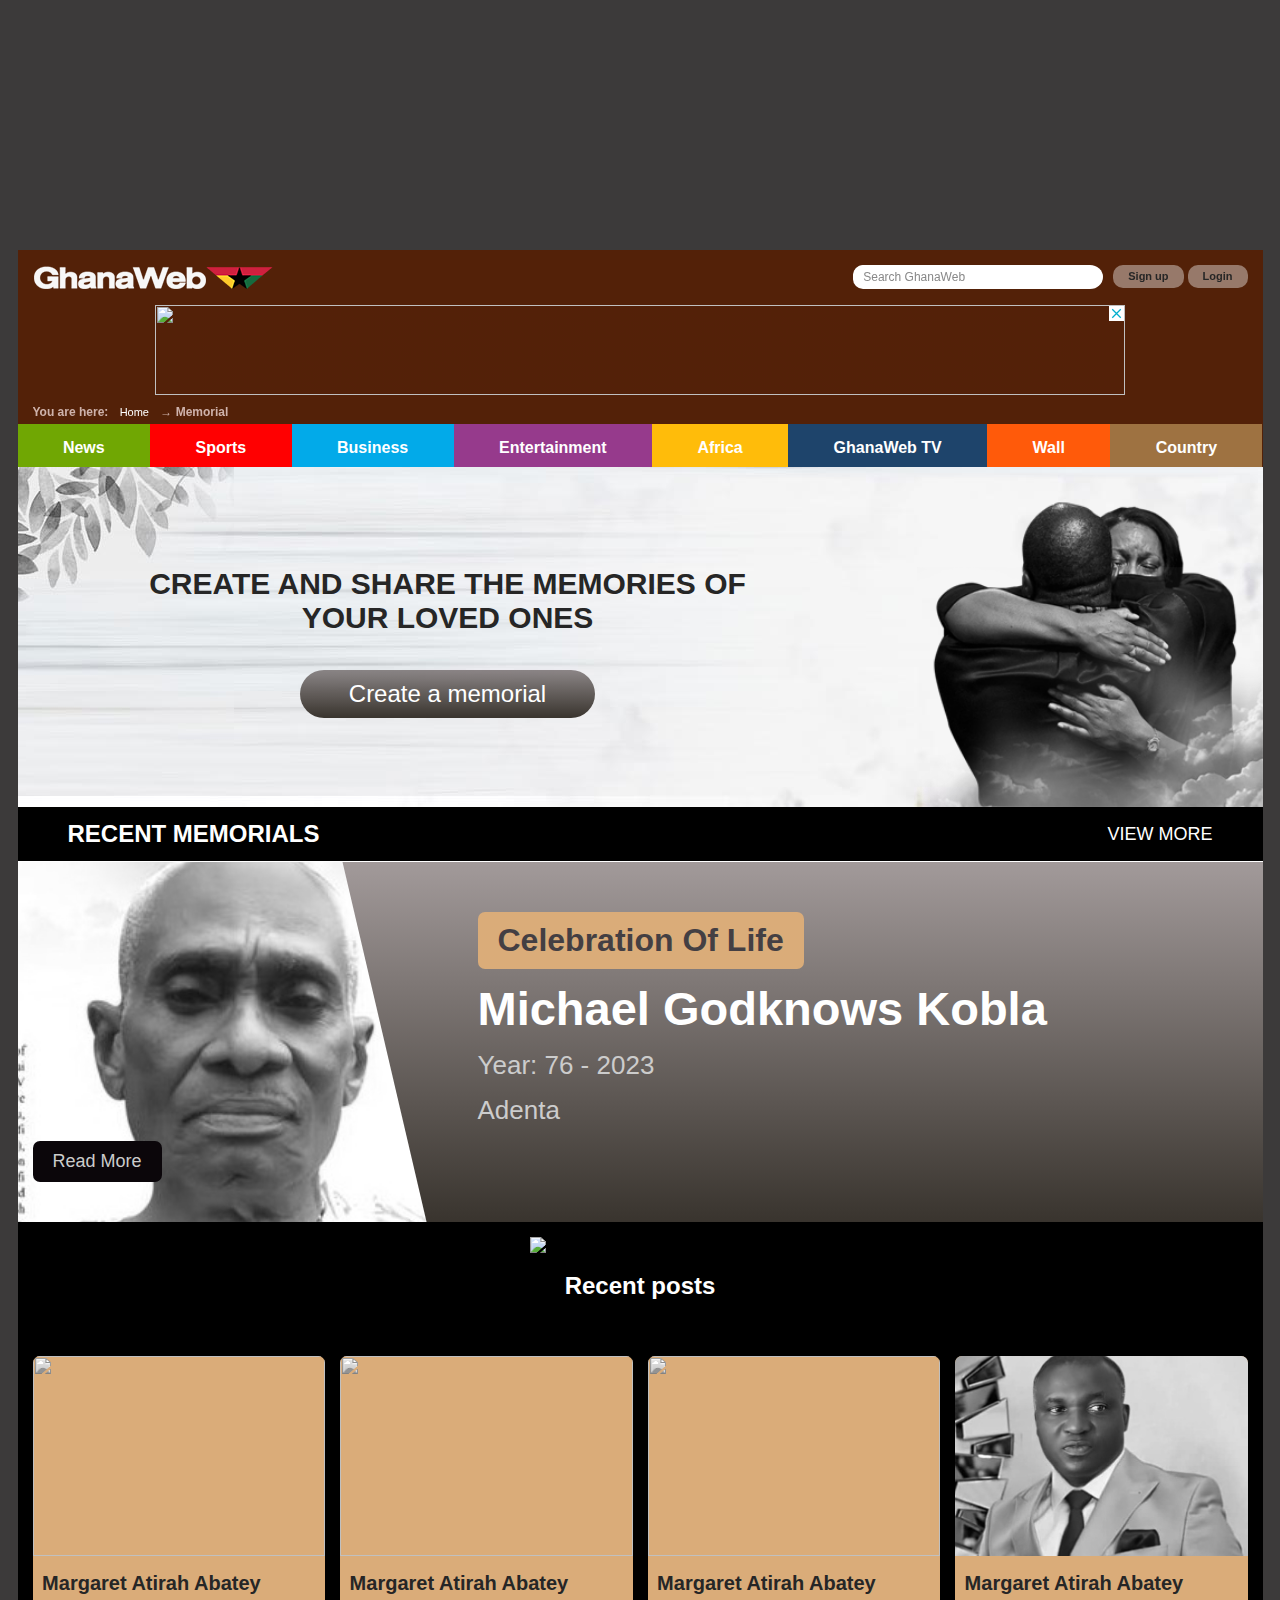
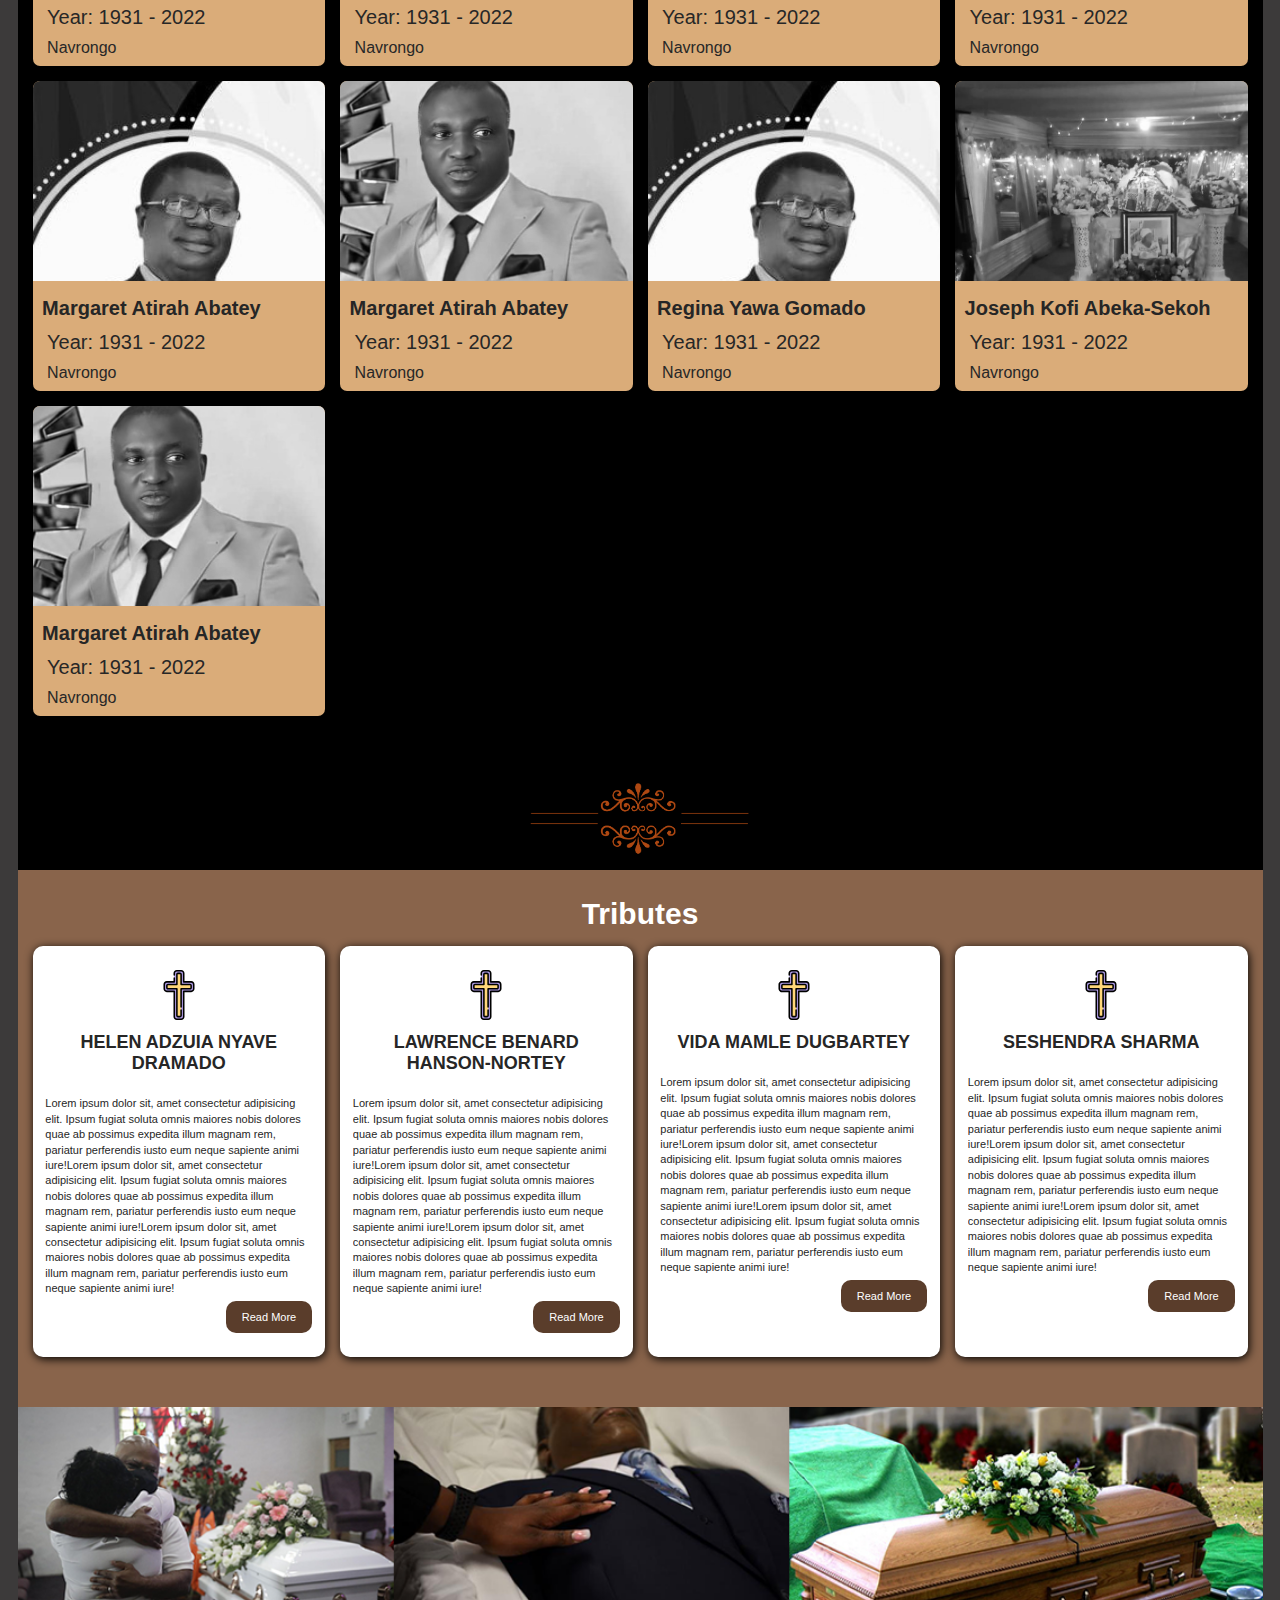
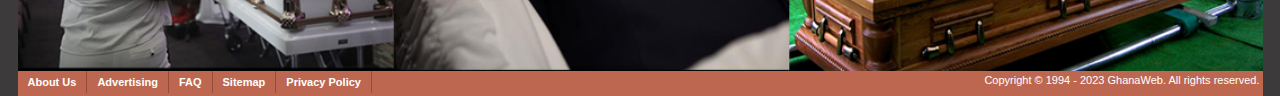
==== commit 1a5dec7d: "Project folder structure adjustment" ====
--- a/index.html
+++ b/index.html
@@ -8,13 +8,13 @@
 <title>GhanaWeb Memorials</title>
 <link rel="canonical" href="https://www.ghanaweb.com/memorial/">
 <link rel="icon" href="https://cdn.ghanaweb.com/design/favicon.ico?asdas=32156646" type="image/x-icon">
-<link href="./GhanaWeb Memorials_files/common.css" rel="stylesheet" type="text/css" media="screen">
-<link href="./GhanaWeb Memorials_files/common.other.css" rel="stylesheet" type="text/css" media="screen">
-<link href="./GhanaWeb Memorials_files/memorial2.css" rel="stylesheet" type="text/css" media="screen">
-<link href="./GhanaWeb Memorials_files/owl.carousel.min.css" rel="stylesheet" type="text/css" media="screen">
+<link href="./css/common.css" rel="stylesheet" type="text/css" media="screen">
+<link href="./css/common.other.css" rel="stylesheet" type="text/css" media="screen">
+<link href="./css/memorial.css" rel="stylesheet" type="text/css" media="screen">
+<link href="./css/owl.carousel.min.css" rel="stylesheet" type="text/css" media="screen">
 <link rel="apple-touch-icon" href="https://cdn.ghanaweb.com/design/apple-touch-icon-180x180.png">
-<script type="text/javascript" async="" src="./GhanaWeb Memorials_files/analytics.js.download" nonce="ONl9o_STmW-kOsZBj-ezcA"></script><script type="text/javascript" async="" src="./GhanaWeb Memorials_files/js" nonce="ONl9o_STmW-kOsZBj-ezcA"></script><script src="./GhanaWeb Memorials_files/f.txt" nonce="ONl9o_STmW-kOsZBj-ezcA"></script><script language="Javascript" type="text/javascript" src="./GhanaWeb Memorials_files/jquery.min.js.download"></script>
-<script language="Javascript" type="text/javascript" src="./GhanaWeb Memorials_files/owl.carousel.min.js.download"></script>
+<script type="text/javascript" async="" src="./js/analytics.js.download" nonce="ONl9o_STmW-kOsZBj-ezcA"></script><script type="text/javascript" async="" src="./js/js" nonce="ONl9o_STmW-kOsZBj-ezcA"></script><script src="./js/f.txt" nonce="ONl9o_STmW-kOsZBj-ezcA"></script><script language="Javascript" type="text/javascript" src="./js/jquery.min.js.download"></script>
+<script language="Javascript" type="text/javascript" src="./js/owl.carousel.min.js.download"></script>
 <link rel="alternate" media="only screen and (max-width: 640px)" href="https://mobile.ghanaweb.com/memorial/">
 <link href="https://cdn.ghanaweb.com/" rel="preconnect">
 <link href="https://ajax.cloudflare.com/" rel="preconnect">
@@ -23,7 +23,7 @@
 <link href="https://adservice.google.com/" rel="dns-prefetch">
 <link href="https://www.googletagmanager.com/" rel="preconnect">
 <link href="https://pagead2.googlesyndication.com/" rel="dns-prefetch">
-<script src="./GhanaWeb Memorials_files/rules-p-54Nt-1NAaEEe0.js.download" async=""></script><script src="./GhanaWeb Memorials_files/quant.js.download" async="" type="text/javascript"></script><script data-cfasync="false" async="async" src="./GhanaWeb Memorials_files/f(1).txt"></script>
+<script data-cfasync="false" async="async" src="./js/f(1).txt"></script>
 
 
 <style>
@@ -67,7 +67,7 @@
 							</style><div id="pagecontainer" class="memorial">
 <header id="news" class="memorial">
         <div id="headerTop">
-           <div id="navLogo"><a href="https://www.ghanaweb.com/"> <img src="./GhanaWeb Memorials_files/logo_desktop_white.png" title="Desktop Logo" alt="Desktop Logo"></a></div>
+           <div id="navLogo"><a href="https://www.ghanaweb.com/"> <img src="./img/logo_desktop_white.png" title="Desktop Logo" alt="Desktop Logo"></a></div>
 			
                        <div id="navLinks">
              <div id="socialbtn">
@@ -100,7 +100,7 @@
        <div id="headerAd">
            <div data-imk-uid="DESKTOP.NEWS.LEADERBOARD.2" id="div-gpt-ad-1100002-0" style="height:90px; width:970px; text-align:center;" data-google-query-id="CKz_n-OThIADFZrG7QodhjAH9Q">
 								
-							<div id="google_ads_iframe_/3810627/GH/WLB1_0__container__" style="border: 0pt none;"><iframe id="google_ads_iframe_/3810627/GH/WLB1_0" name="google_ads_iframe_/3810627/GH/WLB1_0" title="3rd party ad content" width="970" height="90" scrolling="no" marginwidth="0" marginheight="0" frameborder="0" role="region" aria-label="Advertisement" tabindex="0" style="border: 0px; vertical-align: bottom;" data-google-container-id="1" data-load-complete="true" src="./GhanaWeb Memorials_files/saved_resource.html"></iframe></div></div></div>
+							<div id="google_ads_iframe_/3810627/GH/WLB1_0__container__" style="border: 0pt none;"><iframe id="google_ads_iframe_/3810627/GH/WLB1_0" name="google_ads_iframe_/3810627/GH/WLB1_0" title="3rd party ad content" width="970" height="90" scrolling="no" marginwidth="0" marginheight="0" frameborder="0" role="region" aria-label="Advertisement" tabindex="0" style="border: 0px; vertical-align: bottom;" data-google-container-id="1" data-load-complete="true" src="saved_resource.html"></iframe></div></div></div>
         </div>
 		
         <div id="topnav" class="topnav-en">You are here: <a href="https://www.ghanaweb.com/">Home</a> → <b>Memorial</b> </div>
@@ -130,7 +130,6 @@
 <div id="medsection0" class="clearfix">
 <!-- End of html generated by this->header() -->
 
-<link rel="stylesheet" href="./GhanaWeb Memorials_files/css2">
 
 <div class="memorial_wrapper home">
 
@@ -142,7 +141,7 @@
 				<a href="https://www.ghanaweb.com/wall/private/memorial/create.php" class="createlnk">Create a memorial</a>
 			</div>
 		</div>
-		<img class="couple_hug" src="./GhanaWeb Memorials_files/hug.png">
+		<img class="couple_hug" src="./img/hug.png">
 
 	</div>
 
@@ -162,7 +161,7 @@
 
 		<div class="owl-stage-outer"><div class="owl-stage" style="transform: translate3d(-13695px, 0px, 0px); transition: all 0.25s ease 0s; width: 24900px;">
 				<div class="owl-item cloned" style="width: 1245px;"><div class="recent_block">
-					<div class="photo_frame"><img src="./GhanaWeb Memorials_files/16645370566240.jpg"></div>
+					<div class="photo_frame"><img src="./img/16645370566240.jpg"></div>
 					<div class="text_block">
 						<div class="damirifa_due">In Loving Memory Of</div>
 						<span class="name">Jonni Ekow  Aidoo</span>
@@ -172,7 +171,7 @@
 					<a class="more" href="https://www.ghanaweb.com/memorial/Jonni-Ekow-Aidoo-50">Read More</a>
 					
 				</div></div><div class="owl-item cloned" style="width: 1245px;"><div class="recent_block">
-					<div class="photo_frame"><img src="./GhanaWeb Memorials_files/16645324495136.jpg"></div>
+					<div class="photo_frame"><img src="./img/16645324495136.jpg"></div>
 					<div class="text_block">
 						<div class="damirifa_due">Sunrise To Sunset</div>
 						<span class="name">Margaret Atirah Abatey</span>
@@ -182,7 +181,7 @@
 					<a class="more" href="https://www.ghanaweb.com/memorial/Margaret-Atirah-Abatey-47">Read More</a>
 					
 				</div></div><div class="owl-item cloned" style="width: 1245px;"><div class="recent_block">
-					<div class="photo_frame"><img src="./GhanaWeb Memorials_files/16637504371756.jpg"></div>
+					<div class="photo_frame"><img src="./img/16637504371756.jpg"></div>
 					<div class="text_block">
 						<div class="damirifa_due">Gone But Not Forgotten</div>
 						<span class="name">Joseph Kofi Abeka-Sekoh</span>
@@ -192,7 +191,7 @@
 					<a class="more" href="https://www.ghanaweb.com/memorial/Joseph-Kofi-Abeka-Sekoh-44">Read More</a>
 					
 				</div></div><div class="owl-item cloned" style="width: 1245px;"><div class="recent_block">
-					<div class="photo_frame"><img src="./GhanaWeb Memorials_files/16620389834674.jpg"></div>
+					<div class="photo_frame"><img src="./img/16620389834674.jpg"></div>
 					<div class="text_block">
 						<div class="damirifa_due">Gone To Soon</div>
 						<span class="name">Afua Tenkorangma</span>
@@ -202,7 +201,7 @@
 					<a class="more" href="https://www.ghanaweb.com/memorial/Afua-Tenkorangma-41">Read More</a>
 					
 				</div></div><div class="owl-item cloned" style="width: 1245px;"><div class="recent_block">
-					<div class="photo_frame"><img src="./GhanaWeb Memorials_files/16627345038600.jpg"></div>
+					<div class="photo_frame"><img src="./img/16627345038600.jpg"></div>
 					<div class="text_block">
 						<div class="damirifa_due">Call To Glory</div>
 						<span class="name">Regina Yawa Gomado</span>
@@ -212,7 +211,7 @@
 					<a class="more" href="https://www.ghanaweb.com/memorial/Regina-Yawa-Gomado-38">Read More</a>
 					
 				</div></div><div class="owl-item" style="width: 1245px;"><div class="recent_block">
-					<div class="photo_frame"><img src="./GhanaWeb Memorials_files/16856340896481.jpg"></div>
+					<div class="photo_frame"><img src="./img/16856340896481.jpg"></div>
 					<div class="text_block">
 						<div class="damirifa_due">Celebration Of Life </div>
 						<span class="name">Michael Godknows  Kobla</span>
@@ -222,7 +221,7 @@
 					<a class="more" href="https://www.ghanaweb.com/memorial/Michael-Godknows-Kobla-71">Read More</a>
 					
 				</div></div><div class="owl-item" style="width: 1245px;"><div class="recent_block">
-					<div class="photo_frame"><img src="./GhanaWeb Memorials_files/16841438559508.jpg"></div>
+					<div class="photo_frame"><img src="./img/16841438559508.jpg"></div>
 					<div class="text_block">
 						<div class="damirifa_due">So Long</div>
 						<span class="name">Faquicious Dave Malong Dong</span>
@@ -232,7 +231,7 @@
 					<a class="more" href="https://www.ghanaweb.com/memorial/Faquicious-Dave-Malong-Dong-68">Read More</a>
 					
 				</div></div><div class="owl-item" style="width: 1245px;"><div class="recent_block">
-					<div class="photo_frame"><img src="./GhanaWeb Memorials_files/16774955824394.jpg"></div>
+					<div class="photo_frame"><img src="./img/16774955824394.jpg"></div>
 					<div class="text_block">
 						<div class="damirifa_due">Called To Glory</div>
 						<span class="name">ABOASU AMPONSAH-KODUA</span>
@@ -242,7 +241,7 @@
 					<a class="more" href="https://www.ghanaweb.com/memorial/ABOASU-AMPONSAH-KODUA-62">Read More</a>
 					
 				</div></div><div class="owl-item" style="width: 1245px;"><div class="recent_block">
-					<div class="photo_frame"><img src="./GhanaWeb Memorials_files/16699199352054.jpg"></div>
+					<div class="photo_frame"><img src="./img/16699199352054.jpg"></div>
 					<div class="text_block">
 						<div class="damirifa_due">Obituary</div>
 						<span class="name">Ekow Blankson</span>
@@ -252,7 +251,7 @@
 					<a class="more" href="https://www.ghanaweb.com/memorial/Ekow-Blankson-59">Read More</a>
 					
 				</div></div><div class="owl-item" style="width: 1245px;"><div class="recent_block">
-					<div class="photo_frame"><img src="./GhanaWeb Memorials_files/16661071789690.jpg"></div>
+					<div class="photo_frame"><img src="./img/16661071789690.jpg"></div>
 					<div class="text_block">
 						<div class="damirifa_due">Celebration Of Life</div>
 						<span class="name">DANIEL KOFI AMPONSAH LARBI</span>
@@ -262,7 +261,7 @@
 					<a class="more" href="https://www.ghanaweb.com/memorial/DANIEL-KOFI-AMPONSAH-LARBI-53">Read More</a>
 					
 				</div></div><div class="owl-item" style="width: 1245px;"><div class="recent_block">
-					<div class="photo_frame"><img src="./GhanaWeb Memorials_files/16645370566240.jpg"></div>
+					<div class="photo_frame"><img src="./img/16645370566240.jpg"></div>
 					<div class="text_block">
 						<div class="damirifa_due">In Loving Memory Of</div>
 						<span class="name">Jonni Ekow  Aidoo</span>
@@ -272,7 +271,7 @@
 					<a class="more" href="https://www.ghanaweb.com/memorial/Jonni-Ekow-Aidoo-50">Read More</a>
 					
 				</div></div><div class="owl-item active" style="width: 1245px;"><div class="recent_block">
-					<div class="photo_frame"><img src="./GhanaWeb Memorials_files/16645324495136.jpg"></div>
+					<div class="photo_frame"><img src="./img/16645324495136.jpg"></div>
 					<div class="text_block">
 						<div class="damirifa_due">Sunrise To Sunset</div>
 						<span class="name">Margaret Atirah Abatey</span>
@@ -282,7 +281,7 @@
 					<a class="more" href="https://www.ghanaweb.com/memorial/Margaret-Atirah-Abatey-47">Read More</a>
 					
 				</div></div><div class="owl-item" style="width: 1245px;"><div class="recent_block">
-					<div class="photo_frame"><img src="./GhanaWeb Memorials_files/16637504371756.jpg"></div>
+					<div class="photo_frame"><img src="./img/16637504371756.jpg"></div>
 					<div class="text_block">
 						<div class="damirifa_due">Gone But Not Forgotten</div>
 						<span class="name">Joseph Kofi Abeka-Sekoh</span>
@@ -292,7 +291,7 @@
 					<a class="more" href="https://www.ghanaweb.com/memorial/Joseph-Kofi-Abeka-Sekoh-44">Read More</a>
 					
 				</div></div><div class="owl-item" style="width: 1245px;"><div class="recent_block">
-					<div class="photo_frame"><img src="./GhanaWeb Memorials_files/16620389834674.jpg"></div>
+					<div class="photo_frame"><img src="./img/16620389834674.jpg"></div>
 					<div class="text_block">
 						<div class="damirifa_due">Gone To Soon</div>
 						<span class="name">Afua Tenkorangma</span>
@@ -302,7 +301,7 @@
 					<a class="more" href="https://www.ghanaweb.com/memorial/Afua-Tenkorangma-41">Read More</a>
 					
 				</div></div><div class="owl-item" style="width: 1245px;"><div class="recent_block">
-					<div class="photo_frame"><img src="./GhanaWeb Memorials_files/16627345038600.jpg"></div>
+					<div class="photo_frame"><img src="./img/16627345038600.jpg"></div>
 					<div class="text_block">
 						<div class="damirifa_due">Call To Glory</div>
 						<span class="name">Regina Yawa Gomado</span>
@@ -312,7 +311,7 @@
 					<a class="more" href="https://www.ghanaweb.com/memorial/Regina-Yawa-Gomado-38">Read More</a>
 					
 				</div></div><div class="owl-item cloned" style="width: 1245px;"><div class="recent_block">
-					<div class="photo_frame"><img src="./GhanaWeb Memorials_files/16856340896481.jpg"></div>
+					<div class="photo_frame"><img src="./img/16856340896481.jpg"></div>
 					<div class="text_block">
 						<div class="damirifa_due">Celebration Of Life </div>
 						<span class="name">Michael Godknows  Kobla</span>
@@ -322,7 +321,7 @@
 					<a class="more" href="https://www.ghanaweb.com/memorial/Michael-Godknows-Kobla-71">Read More</a>
 					
 				</div></div><div class="owl-item cloned" style="width: 1245px;"><div class="recent_block">
-					<div class="photo_frame"><img src="./GhanaWeb Memorials_files/16841438559508.jpg"></div>
+					<div class="photo_frame"><img src="./img/16841438559508.jpg"></div>
 					<div class="text_block">
 						<div class="damirifa_due">So Long</div>
 						<span class="name">Faquicious Dave Malong Dong</span>
@@ -332,7 +331,7 @@
 					<a class="more" href="https://www.ghanaweb.com/memorial/Faquicious-Dave-Malong-Dong-68">Read More</a>
 					
 				</div></div><div class="owl-item cloned" style="width: 1245px;"><div class="recent_block">
-					<div class="photo_frame"><img src="./GhanaWeb Memorials_files/16774955824394.jpg"></div>
+					<div class="photo_frame"><img src="./img/16774955824394.jpg"></div>
 					<div class="text_block">
 						<div class="damirifa_due">Called To Glory</div>
 						<span class="name">ABOASU AMPONSAH-KODUA</span>
@@ -342,7 +341,7 @@
 					<a class="more" href="https://www.ghanaweb.com/memorial/ABOASU-AMPONSAH-KODUA-62">Read More</a>
 					
 				</div></div><div class="owl-item cloned" style="width: 1245px;"><div class="recent_block">
-					<div class="photo_frame"><img src="./GhanaWeb Memorials_files/16699199352054.jpg"></div>
+					<div class="photo_frame"><img src="./img/16699199352054.jpg"></div>
 					<div class="text_block">
 						<div class="damirifa_due">Obituary</div>
 						<span class="name">Ekow Blankson</span>
@@ -352,7 +351,7 @@
 					<a class="more" href="https://www.ghanaweb.com/memorial/Ekow-Blankson-59">Read More</a>
 					
 				</div></div><div class="owl-item cloned" style="width: 1245px;"><div class="recent_block">
-					<div class="photo_frame"><img src="./GhanaWeb Memorials_files/16661071789690.jpg"></div>
+					<div class="photo_frame"><img src="./img/16661071789690.jpg"></div>
 					<div class="text_block">
 						<div class="damirifa_due">Celebration Of Life</div>
 						<span class="name">DANIEL KOFI AMPONSAH LARBI</span>
@@ -463,7 +462,7 @@
 	  
 				<a href="Margaret-Atirah-Abatey-47">
 				  <li class="memorials">
-				  <div class="photo_frame"><img src="./GhanaWeb Memorials_files/16637504371756.jpg"></div>
+				  <div class="photo_frame"><img src="./img/16637504371756.jpg"></div>
 				  <div class="info-container">
 					<span class="name">Margaret Atirah Abatey</span>
 	  
@@ -490,7 +489,7 @@
 	  
 				<a href="Margaret-Atirah-Abatey-47">
 				  <li class="memorials">
-				  <div class="photo_frame"><img src="./GhanaWeb Memorials_files/16774955824394.jpg"></div>
+				  <div class="photo_frame"><img src="./img/16774955824394.jpg"></div>
 				  <div class="info-container">
 					<span class="name">Margaret Atirah Abatey</span>
 	  
@@ -518,7 +517,7 @@
 	  
 				<a href="Margaret-Atirah-Abatey-47">
 				  <li class="memorials">
-				  <div class="photo_frame"><img src="./GhanaWeb Memorials_files/16637504371756.jpg"></div>
+				  <div class="photo_frame"><img src="./img/16637504371756.jpg"></div>
 				  <div class="info-container">
 					<span class="name">Margaret Atirah Abatey</span>
 	  
@@ -545,7 +544,7 @@
 	  
 				<a href="Margaret-Atirah-Abatey-47">
 				  <li class="memorials">
-				  <div class="photo_frame"><img src="./GhanaWeb Memorials_files/16774955824394.jpg"></div>
+				  <div class="photo_frame"><img src="./img/16774955824394.jpg"></div>
 				  <div class="info-container">
 					<span class="name">Regina Yawa Gomado</span>
 	  
@@ -573,7 +572,7 @@
 	  
 				<a href="Margaret-Atirah-Abatey-47">
 				  <li class="memorials">
-				  <div class="photo_frame"><img src="./GhanaWeb Memorials_files/16627345038600.jpg"></div>
+				  <div class="photo_frame"><img src="./img/16627345038600.jpg"></div>
 				  <div class="info-container">
 					<span class="name">Joseph Kofi Abeka-Sekoh</span>
 	  
@@ -600,7 +599,7 @@
 	  
 				<a href="Margaret-Atirah-Abatey-47">
 				  <li class="memorials">
-				  <div class="photo_frame"><img src="./GhanaWeb Memorials_files/16637504371756.jpg"></div>
+				  <div class="photo_frame"><img src="./img/16637504371756.jpg"></div>
 				  <div class="info-container">
 					<span class="name">Margaret Atirah Abatey</span>
 	  
@@ -628,7 +627,7 @@
 		  </div>
 		</div>
 	<div class="clear"></div>
-				<img class="ribbon" src="./GhanaWeb Memorials_files/oriental_vector.png">  
+				<img class="ribbon" src="./img/oriental_vector.png">  
 	</div>
 
 	<!-- Tributes -->
@@ -639,7 +638,7 @@
 		<div class="tribute-card-wrapper">
 		  <div class="tribute-card">
 			<div class="tribute-header">
-			  <img src="./GhanaWeb Memorials_files/svg-cross.svg" alt="Cross">
+			  <img src="./img/svg-cross.svg" alt="Cross">
 			  <h2>HELEN ADZUIA NYAVE DRAMADO </h2>
 			</div>
 			<div class="tribute-body">
@@ -651,7 +650,7 @@
 		  </div>
 		  <div class="tribute-card">
 			<div class="tribute-header">
-			  <img src="./GhanaWeb Memorials_files/svg-cross.svg" alt="Cross">
+			  <img src="./img/svg-cross.svg" alt="Cross">
 			  <h2>Lawrence Benard Hanson-Nortey</h2>
 
 			</div>
@@ -664,7 +663,7 @@
 		  </div>
 		  <div class="tribute-card">
 			<div class="tribute-header">
-			  <img src="./GhanaWeb Memorials_files/svg-cross.svg" alt="Cross">
+			  <img src="./img/svg-cross.svg" alt="Cross">
 			  <h2>Vida Mamle Dugbartey</h2>
 			</div>
 			<div class="tribute-body">
@@ -676,7 +675,7 @@
 		  </div>
 		  <div class="tribute-card">
 			<div class="tribute-header">
-			  <img src="./GhanaWeb Memorials_files/svg-cross.svg" alt="Cross">
+			  <img src="./img/svg-cross.svg" alt="Cross">
 			  <h2>Seshendra Sharma</h2>
 			</div>
 			<div class="tribute-body">
@@ -690,7 +689,7 @@
 	  </div>
 
 	<div class="bottom_image">
-		<img src="./GhanaWeb Memorials_files/strip_photo.png">
+		<img src="./img/strip_photo.png">
 	</div>
 
 </div>
@@ -730,7 +729,6 @@
     Copyright © 1994 - 2023 GhanaWeb. All rights reserved.  </div>
 </div>
 
-<iframe src="./GhanaWeb Memorials_files/container.html" style="visibility: hidden; display: none;"></iframe>
 
 </div>
 
--- a/css/common.css
+++ b/css/common.css
@@ -0,0 +1,5187 @@
+@charset "utf-8";
+* {
+    margin: 0;
+    padding: 0
+}
+
+body {
+    background-color: #dcdcdc;
+    font-family: Tahoma, Arial, Helvetica, sans-serif;
+    font-size: 11px;
+    color: #262626
+}
+
+a {
+    color: #262626;
+    text-decoration: none
+}
+
+a:hover {
+    color: #ca0002
+}
+
+a:hover,
+#topnav a:hover,
+#options a:hover,
+#search #newto a:hover,
+#medsection2 #rightsection a:hover,
+#medsection3 #rightsection a:hover,
+#rowname #head a:hover,
+#medsection1 a:hover,
+div.alert-box h4 a:hover {
+    text-decoration: underline
+}
+
+#search #newto a,
+div.alert-box h4 a,
+#leftsection ul li a:hover {
+    text-decoration: none
+}
+
+div#ads a:link,
+div#ads a:visited,
+div#ads a:active {
+    color: #00e
+}
+
+h1 {
+    float: left;
+    font-size: 20px;
+    margin: 10px 0 7px;
+    width: 100%
+}
+
+h2 {
+    font-size: 18px;
+    margin: 12px 0 7px
+}
+
+h3 {
+    clear: left;
+    font-size: 16px;
+    margin: 4px 0 6px
+}
+
+p {
+    clear: left;
+    line-height: 1.4em;
+    margin: 0 0 10px
+}
+
+ul {
+    margin: 0 0 5px
+}
+
+ul li {
+    margin: 0 0 5px 20px
+}
+
+ul.bullet {
+    list-style-type: disc !important
+}
+
+ul.bullet li {
+    margin: 0 0 5px 20px !important
+}
+
+ul.nobullet {
+    list-style: none;
+    list-style-type: none
+}
+
+ul.nobullet.nopadding li {
+    margin-left: 9px;
+    margin-bottom: 9px
+}
+
+#pagecontainer {
+    margin: 0 auto;
+    width: 1245px;
+    background-color: #fff
+}
+
+#pagecontainer #leftsection ul {
+    background-color: #ececec
+}
+
+#mainbody {
+    background-color: #fff;
+    width: 1245px;
+    margin: 0;
+    padding: 0;
+    display: inline-block
+}
+
+#headerTop {
+    width: auto;
+    height: auto;
+    padding: 15px 15px 0;
+    margin-bottom: 40px
+}
+
+#navLogo {
+    float: left
+}
+
+#navLinks {
+    float: right
+}
+
+#headerMid {
+    margin: auto
+}
+
+#mainnavinner {
+    width: 100% !important
+}
+
+#mainnav {
+    width: 100%;
+    float: none !important;
+    display: inline-block
+}
+
+#headerAd {
+    width: 970px;
+    margin: auto;
+    text-align: center
+}
+
+.dfp_leaderboard {
+    margin: auto;
+    width: 728px
+}
+
+iframe img {
+    margin: auto !important;
+    text-align: center !important
+}
+
+#google_image_div {
+    margin: auto
+}
+
+#socialbtn {
+    float: left;
+    margin-right: 10px
+}
+
+#socialbtn a {
+    border: medium;
+    color: #fff;
+    cursor: pointer;
+    display: inline-block;
+    font-weight: 700;
+    height: 23px;
+    width: 25px;
+    text-indent: -9999px
+}
+
+#socialbtn a {
+    background-image: url(https://cdn.ghanaweb.com/design/top_sprite.png);
+    background-repeat: no-repeat
+}
+
+#socialbtn a.yt {
+    background-position: -86px -15px;
+    background-size: 222px;
+    margin: 0 4px 0 0
+}
+
+#socialbtn a.fb {
+    background-position: 0 -20px
+}
+
+#socialbtn a.tw {
+    background-position: -23px -20px
+}
+
+.flexsearch--wrapper {
+    height: auto;
+    width: auto;
+    max-width: 100%;
+    overflow: hidden;
+    background: 0 0;
+    margin: 0;
+    float: left
+}
+
+.flexsearch--form {
+    overflow: hidden;
+    position: relative
+}
+
+.flexsearch--input-wrapper {
+    width: 224px;
+    height: 24px;
+    overflow: hidden;
+    float: left;
+    background: #fff;
+    border-radius: 10px 0 0 10px
+}
+
+.flexsearch--input {
+    width: 100%
+}
+
+.flexsearch {
+    padding: 0 25px 0 200px
+}
+
+.flexsearch--input {
+    -webkit-box-sizing: content-box;
+    -moz-box-sizing: content-box;
+    box-sizing: content-box;
+    height: 23px;
+    padding: 0 0 0 10px;
+    border-color: #888;
+    border-radius: 35px;
+    border-style: solid;
+    border-width: 0;
+    color: #333;
+    font-size: 12px;
+    -webkit-appearance: none;
+    -moz-appearance: none;
+    width: 204px
+}
+
+.flexsearch--submit-wrap {
+    right: 155px;
+    display: block;
+    width: 26px;
+    height: 24px;
+    padding: 0;
+    border: none;
+    border-radius: 0 50% 50% 0;
+    margin-right: 10px;
+    background: #fff;
+    color: #888;
+    float: left
+}
+
+.flexsearch--submit {
+    background-image: url(https://cdn.ghanaweb.com/design/top_sprite.png);
+    background-color: transparent;
+    background-size: 185px;
+    background-position: -220px -11px;
+    width: 19px;
+    height: 23px;
+    border: none
+}
+
+.flexsearch--input:focus {
+    outline: none;
+    border-color: #333
+}
+
+.flexsearch--input:focus.flexsearch--submit {
+    color: #333
+}
+
+.flexsearch--submit:hover {
+    color: #333;
+    cursor: pointer
+}
+
+::-webkit-input-placeholder {
+    color: #888
+}
+
+input:-moz-placeholder {
+    color: #888
+}
+
+#loginLinks {
+    float: left
+}
+
+.clearfix::after {
+    content: "";
+    clear: both;
+    display: table
+}
+
+#loginLinks a {
+    padding: 5px 15px;
+    float: left;
+    margin-right: 10px;
+    line-height: 13px
+}
+
+#loginLinks a:hover {
+    color: #000
+}
+
+#loginLinks .logIn,
+#loginLinks .signUp,
+#loginLinks .enter,
+#loginLinks .logOut {
+    background-color: rgba(255, 255, 255, .4);
+    border-radius: 10px;
+    margin-right: 0 !important
+}
+
+#loginLinks .enter,
+#loginLinks .signUp {
+    margin-right: 4px !important
+}
+
+.status {
+    float: left;
+    padding: 5px 5px 0 0;
+    font-weight: 700
+}
+
+ul#mainnavinner li {
+    position: relative
+}
+
+#mainnav li a {
+    color: #fff
+}
+
+header#news {
+    background-color: #70a703;
+    width: 100%;
+    display: inline-block;
+    line-height: 0;
+    font-weight: 600
+}
+
+header#news.sports {
+    background-color: #ff0001
+}
+
+#mainbody.sports .menuheading {
+    background-color: #ff0001
+}
+
+#mainbody.sports #footer {
+    background-color: #ff0001
+}
+
+#mainbody.sports ul#footerinner li a {
+    background-color: #ff0001
+}
+
+#footerinner li.fstyle a:hover {
+    background-color: transparent !important
+}
+
+#mainnavinner li.navNews {
+    background: #70a703
+}
+
+#mainnavinner li.navSports {
+    background: #ff0001
+}
+
+#mainnavinner li.navBusiness {
+    background: #02aae9
+}
+
+#mainnavinner li.navEntertainment {
+    background: #963a8c
+}
+
+#mainnavinner li.navWorld {
+    background: #586a58
+}
+
+#mainnavinner li.navRadio {
+    background: #1e446b
+}
+
+#mainnavinner li.navWall {
+    background: #ff5a0a
+}
+
+#mainnavinner li.navTonaton {
+    background: #077872;
+    margin-right: 0 !important
+}
+
+#mainnavinner li.navAfrica {
+    background: #ffbc0a
+}
+
+#mainnavinner li.navCountry {
+    background: #9e7241;
+    margin-right: 0 !important
+}
+
+ul#mainnavinner li.last,
+ul#footerinner li.last {
+    border-right: none;
+    border: 0
+}
+
+ul#mainnavinner li.last {
+    padding: 11px 0
+}
+
+#topnav {
+    height: 11px;
+    overflow: hidden;
+    padding: 10px 0 5px;
+    font-size: 12px;
+    margin: 0 15px 3px;
+    line-height: normal;
+    font-weight: 600
+}
+
+#topnav a {
+    font-size: 11px;
+    color: #fff;
+    text-decoration: none;
+    font-weight: 400;
+    padding-right: 8px;
+    padding-left: 8px
+}
+
+ul#mainnavinner {
+    margin: 0;
+    padding: 0;
+    text-align: center;
+    border: 0;
+    display: -webkit-box;
+    display: -webkit-flex;
+    display: -ms-flexbox;
+    display: flex
+}
+
+ul#mainnavinner li {
+    list-style-type: none;
+    font-weight: 700;
+    font-size: 16px;
+    margin: 0;
+    padding: 11px 0;
+    line-height: 16px;
+    border-top: 5px solid transparent;
+    flex-grow: 1
+}
+
+#medsection0 {
+    float: left;
+    width: 1215px;
+    font-size: 11px;
+    padding: 15px
+}
+
+#left-col {
+    float: left;
+    width: 900px;
+    padding-right: 15px
+}
+
+#rightsection {
+    width: 300px;
+    float: left;
+    margin: 15px 15px 0 0
+}
+
+#medsection2 #rightsection,
+#medsection3 #rightsection,
+#medsection0 #rightsection {
+    margin: 0
+}
+
+#lead-story {
+    width: 595px;
+    overflow: hidden;
+    height: 292px;
+    float: left;
+    position: relative
+}
+
+#lead-story .info {
+    position: absolute;
+    left: 0;
+    right: 0;
+    margin: 0;
+    height: auto;
+    padding: 15px;
+    filter: progid:DXImageTransform.Microsoft.gradient(GradientType=0, startColorStr=#00000000, endColorStr=#DD000000);
+    background-color: transparent;
+    background-image: -webkit-linear-gradient(transparent, rgb(31, 31, 31));
+    background-image: linear-gradient(transparent, rgb(31, 31, 31));
+    background-position-y: -1px;
+    bottom: -1px
+}
+
+#lead-story .image {
+    float: none;
+    padding: 0;
+    width: 100%;
+    max-width: 100%;
+    margin: auto
+}
+
+#lead-story .image:after {
+    display: block;
+    position: relative;
+    background-image: linear-gradient(to bottom, rgba(255, 255, 255, 0) 0, #1b1b1b 100%);
+    margin-top: -100px;
+    height: 100px;
+    width: 100%;
+    content: ''
+}
+
+#lead-story .info h2 {
+    color: #fff;
+    font-size: 24px;
+    margin: 20px 0;
+    line-height: 30px
+}
+
+#lead-story .info .section,
+.topstory .info .section {
+    width: 75px;
+    float: left;
+    color: #fff;
+    padding: 0 6px 2px 5px
+}
+
+#lead-story .info .lead_news,
+.topstory .info .lead_news {
+    background: #70a703
+}
+
+#lead-story .info .lead_sports,
+.topstory .info .lead_sports {
+    background: #ff0001
+}
+
+#lead-story .info .lead_business,
+.topstory .info .lead_business {
+    background: #02aae9
+}
+
+#lead-story .info .lead_entertainment,
+.topstory .info .lead_entertainment {
+    background: #963a8c
+}
+
+#lead-story .info .lead_world,
+.topstory .info .lead_world {
+    background: #586a58
+}
+
+#lead-story .info .lead_africa,
+.topstory .info .lead_africa {
+    background: #ffbc0a
+}
+
+#lead-story .info .lead_opinions,
+.topstory .info .lead_opinions {
+    background: #ff5a0a
+}
+
+ul.topstory .section a {
+    color: #fff
+}
+
+#lead-story .info .comment {
+    float: right;
+    color: #b7b7b7
+}
+
+ul.topstory {
+    list-style: none;
+    margin: 0
+}
+
+ul.topstory li {
+    float: left;
+    width: 290px;
+    margin: 15px 0 0 15px;
+    height: 292px;
+    background-color: #ececec
+}
+
+ul.topstory li:first-child {
+    margin-top: 0
+}
+
+ul.topstory li.rm-pad {
+    margin-left: 0
+}
+
+ul.topstory li .image {
+    overflow: hidden;
+    height: 156px
+}
+
+ul.topstory .info {
+    border: solid 1px #dbdbdb;
+    border-top: none;
+    height: 121px;
+    padding: 15px 15px 0;
+    position: absolute;
+    width: 258px
+}
+
+.WorldHM .image,
+.AfricaHM .image {
+    overflow: hidden;
+    width: 130px;
+    height: 80px;
+    float: left;
+    margin: 0 10px 0 0
+}
+
+.WorldHM h3,
+.AfricaHM h3 {
+    width: 130px;
+    float: left;
+    clear: inherit;
+    font-size: 17px;
+    margin: 0;
+    line-height: 20px;
+    height: 80px;
+    overflow: hidden
+}
+
+.WorldHM .image img,
+.AfricaHM .image img {
+    overflow: hidden;
+    width: 130px;
+    height: 80px;
+    float: left
+}
+
+ul.topstory .section,
+.WorldHM .section,
+ul.topstory .section,
+.AfricaHM .section {
+    position: absolute;
+    bottom: 15px
+}
+
+.WorldHM .section a,
+.video_list .section a,
+.AfricaHM .section a,
+.video_list .section a {
+    color: #949494
+}
+
+ul.topstory h3 {
+    overflow: hidden;
+    height: 62px;
+    margin-top: 0;
+    margin: 0
+}
+
+.margin-bottom {
+    margin-bottom: 15px
+}
+
+.widget-holder {
+    background-color: #ececec;
+    display: table;
+    min-height: 153px;
+    width: 100%;
+    margin-top: 15px
+}
+
+#inner-left-col .widget-holder {
+    min-height: 20px
+}
+
+.widget-holder .ad-ban {
+    display: table-cell;
+    text-align: center;
+    vertical-align: middle
+}
+
+.WorldHM {
+    background-color: #586a58;
+    height: 137px;
+    padding: 15px 15px 0;
+    position: relative
+}
+
+.AfricaHM {
+    background-color: #ffbc0a;
+    height: 137px;
+    padding: 15px 15px 0;
+    position: relative
+}
+
+.WorldHM a,
+.AfricaHM a {
+    color: #fff
+}
+
+#wall_list .article-item {
+    width: 213.75px;
+    height: 200px;
+    position: relative;
+    overflow: hidden;
+    float: left;
+    margin: 0 15px 15px 0;
+    -webkit-box-sizing: inherit;
+    -moz-box-sizing: inherit;
+    box-sizing: inherit;
+    display: block;
+    border-radius: 3px;
+    box-shadow: 0 1px 3px rgba(0, 0, 0, .3);
+    -webkit-transition: all .3s ease-out;
+    -moz-transition: all .3s ease-out;
+    -o-transition: all .3s ease-out;
+    background: #1b1b1b;
+    -o-transition: all .3s ease-out
+}
+
+#wall_list .article-item:last-child,
+#wall_list .article-item.rm-pad {
+    margin-right: 0
+}
+
+#wall_list .article-item .section {
+    padding: 3px 10px;
+    text-transform: uppercase;
+    font-size: 10px;
+    font-weight: 400;
+    color: #000;
+    transition: .3s;
+    position: absolute;
+    left: 0;
+    margin-top: 0;
+    z-index: 2
+}
+
+#wall_list .article-item .image {
+    float: none;
+    padding: 0;
+    width: 100%;
+    max-width: 100%;
+    margin: auto
+}
+
+#wall_list .article-item .image:after {
+    display: block;
+    position: relative;
+    background-image: linear-gradient(to bottom, rgba(255, 255, 255, 0) 0, #1b1b1b 100%);
+    margin-top: -100px;
+    height: 100px;
+    width: 100%;
+    content: ''
+}
+
+#wall_list .article-item .image img {
+    float: none;
+    padding: 0;
+    width: 100%;
+    max-width: 100%;
+    margin: auto
+}
+
+#wall_list .article-item .content {
+    float: none;
+    position: absolute;
+    left: 0;
+    right: 0;
+    margin: 0;
+    height: auto;
+    padding: 15% .75rem .6rem;
+    filter: progid:DXImageTransform.Microsoft.gradient(GradientType=0, startColorStr=#00000000, endColorStr=#DD000000);
+    background-color: transparent;
+    background-image: -webkit-linear-gradient(transparent, rgb(31, 31, 31));
+    background-image: linear-gradient(transparent, rgb(31, 31, 31));
+    background-position-y: -1px;
+    bottom: -1px
+}
+
+#wall_list .article-item .section {
+    background: #ff5a0a;
+    color: #fff
+}
+
+#wall_list .article-item .content .content_title {
+    margin: 0;
+    padding: 0;
+    max-height: 136px;
+    font-size: 16px;
+    line-height: 19px;
+    font-weight: 700;
+    color: #fff;
+    overflow: hidden
+}
+
+#wall_list .article-item .content .content_tag {
+    color: #d3d3d3;
+    margin-top: 5px;
+    position: relative;
+    bottom: auto;
+    left: auto;
+    right: auto;
+    display: block;
+    font-size: 11px;
+    overflow: hidden;
+    white-space: nowrap;
+    text-overflow: ellipsis
+}
+
+.section-title-wall {
+    font-size: 24px;
+    font-weight: 700;
+    margin-bottom: 15px
+}
+
+.section-title-wall>a {
+    color: #ff5a0a
+}
+
+.section-title-videos {
+    font-size: 24px;
+    font-weight: 700;
+    margin-bottom: 15px
+}
+
+.section-title-videos>a {
+    color: #1a6780
+}
+
+ul.video_list {
+    list-style: none;
+    margin: 0
+}
+
+ul.video_list li {
+    float: left;
+    width: 211.7px;
+    margin: 0 15px 15px 0;
+    height: 240px;
+    background-color: #ececec;
+    border: solid 1px #dbdbdb
+}
+
+ul.video_list li:nth-child(4n+0) {
+    margin-right: 0
+}
+
+ul.video_list li .image .play {
+    width: 20px;
+    height: 20px;
+    padding: 2px 5px;
+    text-transform: uppercase;
+    font-size: 10px;
+    font-weight: 400;
+    color: #fff;
+    transition: .3s;
+    position: absolute;
+    left: 15px;
+    top: 15px;
+    background-image: url(https://cdn.ghanaweb.com/design/play-icon2.png);
+    background-repeat: no-repeat;
+    background-size: 25px;
+    z-index: 3
+}
+
+ul.video_list li .image {
+    overflow: hidden;
+    height: 120px;
+    position: relative
+}
+
+ul.video_list li .image img {
+    width: 100%
+}
+
+ul.video_list .info {
+    border-top: none;
+    height: 105px;
+    padding: 15px 15px 0;
+    position: absolute;
+    width: 182px
+}
+
+ul.video_list h3 {
+    overflow: hidden;
+    height: 56px;
+    line-height: 19px
+}
+
+ul.video_list .section,
+.WorldHM .section {
+    position: absolute;
+    bottom: 15px
+}
+
+.section-title-resources {
+    font-size: 24px;
+    font-weight: 700;
+    margin-bottom: 15px
+}
+
+#footer {
+    background-color: #ff663d;
+    height: 25px;
+    clear: both;
+    width: 100%
+}
+
+.med_rec {
+    width: 300px;
+    height: 250px;
+    background: #ececec;
+    margin-top: 15px
+}
+
+.med_rec_lg {
+    width: 300px;
+    height: 600px;
+    background: #ececec;
+    margin-top: 15px
+}
+
+.med_rec_lg_min {
+    margin-top: 15px;
+    width: 300px;
+    min-height: 250px;
+    background: #ececec
+}
+
+ul#footerinner {
+    width: auto;
+    margin: 0;
+    padding: 0;
+    float: left
+}
+
+ul#footerinner li {
+    float: left;
+    list-style-type: none;
+    padding: 5px;
+    color: #fff;
+    font-weight: 700;
+    border-right: 1px solid #eef8c6;
+    margin: 0
+}
+
+li#ot-sdk-btn {
+    float: right !important;
+    list-style-type: none !important;
+    padding: 5px !important;
+    color: #fff !important;
+    font-weight: 700 !important;
+    border-right: 1px solid #eef8c6 !important;
+    margin: 0 !important;
+    color: #fff;
+    padding: 5px;
+    text-decoration: none;
+    font-size: 11px !important
+}
+
+li#ot-sdk-btn:hover {
+    background: 0 0 !important;
+    border: 0
+}
+
+#ot-sdk-btn.ot-sdk-show-settings:hover,
+#ot-sdk-btn.optanon-show-settings:hover {
+    color: #fff;
+    background-color: transparent;
+    border: 0
+}
+
+li.fstyle a {
+    color: #fff;
+    padding: 5px;
+    text-decoration: none
+}
+
+li.fstyle a:hover {
+    background-color: #70a703 !important;
+    text-decoration: underline !important
+}
+
+a.button.brochure_btn {
+    background: #d7f6db;
+    font-weight: 700;
+    border-color: #b5d6b9
+}
+
+.play-icon {
+    background: url(https://cdn.ghanaweb.com/design/play-icon2.png) no-repeat 50% 0;
+    position: absolute;
+    background-color: #e40000;
+    background-size: 25px;
+    left: 0;
+    width: 20px;
+    height: 16px;
+    text-indent: -9999px;
+    opacity: .8;
+    padding: 2px 5px;
+    font-size: 10px
+}
+
+.is {
+    width: 90px;
+    margin: 0;
+    padding: 0;
+    position: absolute;
+    left: 45%
+}
+
+.is a:hover p {
+    color: #fff;
+    text-decoration: underline
+}
+
+.is p {
+    margin: 5px 0 0;
+    color: #fff;
+    font-weight: 700
+}
+
+.is p:hover {
+    color: #000
+}
+
+.is p img {
+    width: 20px
+}
+
+span.is_img {
+    position: relative;
+    left: 3px
+}
+
+#leftsection {
+    float: left;
+    width: 170px;
+    height: 100%;
+    margin: 15px 0 0 15px !important
+}
+
+.menuheading {
+    margin: 0;
+    border-bottom: 1px solid #d7d7d7;
+    padding: 4px 0 4px 5px;
+    font-weight: 700;
+    background-color: #70a703
+}
+
+#menuheading_advert {
+    margin: 0;
+    border-bottom: 1px solid #d7d7d7;
+    padding: 4px 0 4px 5px;
+    font-weight: 700;
+    background-color: #70a703
+}
+
+#leftsection ul {
+    margin: 0;
+    padding: 0;
+    list-style: none;
+    width: 170px;
+    float: left;
+    background-color: #ececec
+}
+
+#leftsection ul li {
+    list-style: none;
+    margin: 0;
+    border-bottom: 1px solid #d7d7d7
+}
+
+#leftsection ul.nounderline li {
+    border-bottom: 0
+}
+
+#leftsection ul li a {
+    display: block;
+    font-weight: 400;
+    padding-left: 10px;
+    text-decoration: none;
+    font-size: 11px
+}
+
+#leftsection ul li a {
+    color: #000 !important;
+    padding: 4px 10px !important;
+    font-size: 12px;
+    transition: .1s;
+    transition-timing-function: ease-out
+}
+
+#medsection2,
+#medsection3 {
+    float: left;
+    width: 1030px;
+    background-color: #fff;
+    border: 1px thin #f4f4f4;
+    font-size: 12px;
+    margin: 15px 15px 0
+}
+
+#inner-left-col {
+    float: left;
+    width: 715px;
+    padding-right: 15px
+}
+
+#inner-left-col .page_title {
+    width: 695px;
+    margin: 0 0 15px;
+    padding: 5px 10px;
+    background: #ececec;
+    font-size: 15px;
+    font-weight: 700;
+    display: block
+}
+
+#inner-lead-story {
+    overflow: hidden;
+    height: auto;
+    float: left;
+    position: relative;
+    margin: 0 0 15px
+}
+
+#inner-left-col img {
+    width: 100%
+}
+
+#inner-lead-story .left {
+    width: 400px;
+    overflow: hidden;
+    height: 250px;
+    float: left;
+    position: relative;
+    background: #1b1b1b
+}
+
+#inner-lead-story .left .image {
+    float: none;
+    padding: 0;
+    width: 100%;
+    max-width: 100%;
+    margin: auto
+}
+
+#inner-lead-story .left .image:after {
+    display: block;
+    position: relative;
+    background-image: linear-gradient(to bottom, rgba(255, 255, 255, 0) 0, #1b1b1b 100%);
+    margin-top: -100px;
+    height: 100px;
+    width: 100%;
+    content: ''
+}
+
+#inner-lead-story .left .info {
+    position: absolute;
+    left: 0;
+    right: 0;
+    margin: 0;
+    height: auto;
+    padding: 15px;
+    filter: progid:DXImageTransform.Microsoft.gradient(GradientType=0, startColorStr=#00000000, endColorStr=#DD000000);
+    background-color: transparent;
+    background-image: -webkit-linear-gradient(transparent, rgb(31, 31, 31));
+    background-image: linear-gradient(transparent, rgb(31, 31, 31));
+    background-position-y: -1px;
+    bottom: -1px
+}
+
+#inner-lead-story .info h2 {
+    color: #fff;
+    font-size: 24px;
+    margin: 20px 0;
+    line-height: 30px
+}
+
+#inner-lead-story .info .section {
+    float: left;
+    color: #b7b7b7
+}
+
+#inner-lead-story .info .comment {
+    float: right;
+    color: #b7b7b7
+}
+
+.med_rec {
+    width: 300px;
+    height: 250px;
+    background: #ececec;
+    margin: 0 0 0 15px;
+    float: left
+}
+
+.inner-lead-story .med_rec {
+    width: 300px;
+    height: 250px;
+    background: #ececec;
+    margin: 0 0 0 15px;
+    float: left
+}
+
+.inner-lead-story-bottom {
+    list-style: none;
+    margin: 0
+}
+
+.inner-lead-story-bottom li {
+    float: left;
+    width: 228px;
+    margin: 0 15px 0 0;
+    height: auto
+}
+
+.inner-lead-story-bottom li:nth-child(3n+0) {
+    margin-right: 0
+}
+
+.inner-lead-story-bottom li .image {
+    overflow: hidden;
+    height: 120px
+}
+
+.inner-lead-story-bottom .info {
+    height: 64px;
+    padding: 5px 0 0;
+    overflow: hidden
+}
+
+.right-artl {
+    background-color: #ececec;
+    height: 103px;
+    padding: 10px 10px 15px;
+    position: relative;
+    margin-top: 15px;
+    border-top: solid 3px #70a703
+}
+
+.sports .right-artl.spotlight {
+    border-color: #ff0001
+}
+
+.business .right-artl.spotlight {
+    border-color: #02aae9
+}
+
+.entertainment .right-artl.spotlight {
+    border-color: #963a8c
+}
+
+.world .right-artl.spotlight {
+    border-color: #586a58
+}
+
+.africa .right-artl.spotlight {
+    border-color: #d28e8e
+}
+
+.sports {
+    border-color: #ff0001
+}
+
+.business {
+    border-color: #02aae9
+}
+
+.entertainment {
+    border-color: #963a8c
+}
+
+.world {
+    border-color: #586a58
+}
+
+.opinions {
+    border-color: #ff5a0a
+}
+
+.africa {
+    border-color: #ffbc0a
+}
+
+.right-artl .image {
+    overflow: hidden;
+    width: 130px;
+    height: 80px;
+    float: left;
+    margin: 0 10px 0 0
+}
+
+.right-artl .image .title {
+    width: 688px;
+    margin: 0 0 15px;
+    padding: 5px 10px;
+    background: #ececec;
+    font-size: 15px
+}
+
+.right-artl .text {
+    width: 130px;
+    float: left;
+    clear: inherit;
+    font-size: 13px;
+    margin: 0;
+    line-height: 15px;
+    color: #262626;
+    height: 73px;
+    overflow: hidden
+}
+
+.spotlight {
+    margin-top: 0
+}
+
+.right-artl .title {
+    font-size: 13px;
+    margin: 0 0 5px;
+    position: initial;
+    width: auto
+}
+
+.right-artl .icon {
+    width: 20px;
+    height: 18px;
+    float: right
+}
+
+.right-artl .icon img {
+    width: 100%
+}
+
+.bottom_artl_wrap {
+    margin-top: 16px;
+    display: inline-block
+}
+
+.bottom_artl_wrap .left_artl_list {
+    width: 455px;
+    display: inline-block;
+    margin: 0 15px 0 0;
+    float: left
+}
+
+.bottom_artl_wrap .left_artl_list ul,
+.section_artl_wrap ul {
+    list-style: none;
+    margin: 0
+}
+
+.bottom_artl_wrap .left_artl_list li {
+    float: left;
+    width: 141px;
+    margin: 0 15px 15px 0;
+    height: auto
+}
+
+.bottom_artl_wrap .left_artl_list li:nth-child(3n+0) {
+    margin-right: 0
+}
+
+.bottom_artl_wrap .left_artl_list li .image {
+    overflow: hidden;
+    height: 73px
+}
+
+#bottom_artl_wrap img {
+    width: 100%
+}
+
+.bottom_artl_wrap .left_artl_list .info {
+    height: 35px;
+    padding: 5px 0 0;
+    overflow: hidden
+}
+
+.bottom_artl_wrap .left_artl_list .info h3 {
+    font-size: 13px;
+    line-height: 14px
+}
+
+.bottom_artl_wrap .right_artl_list {
+    width: 245px;
+    display: inline-block;
+    margin: 0;
+    float: left
+}
+
+.bottom_artl_wrap .left_artl_list .info p {
+    height: 32px;
+    margin: 0
+}
+
+.upper {
+    display: inline-block
+}
+
+.bottom_artl_wrap .left_artl_list.more_news {
+    width: 715px;
+    margin: 0;
+    float: none
+}
+
+.bottom_artl_wrap .left_artl_list.more_news li {
+    width: 167px
+}
+
+.bottom_artl_wrap .left_artl_list.more_news li:nth-child(3n+0) {
+    margin-right: 15px
+}
+
+.bottom_artl_wrap .left_artl_list.more_news li:nth-child(4n+0) {
+    margin-right: 0
+}
+
+.bottom_artl_wrap .left_artl_list.more_news li .image {
+    height: 90px
+}
+
+.bottom_artl_wrap .left_artl_list.more_news li .image img {
+    width: 100%;
+    height: auto
+}
+
+.bottom_artl_wrap .left_artl_list.more_news .info p {
+    height: 32px;
+    color: #000
+}
+
+.left_list {
+    width: 140px;
+    display: inline-block;
+    float: left;
+    margin: 0 15px 0 0
+}
+
+.right_ad {
+    width: 300px;
+    height: 600px;
+    background: #ececec;
+    float: left
+}
+
+.lower {
+    display: inline-block
+}
+
+.load_more {
+    margin: 15px 0;
+    display: none
+}
+
+.load_more a {
+    text-align: center;
+    padding: 10px;
+    border-radius: 3px;
+    background: #ececec;
+    display: block;
+    font-weight: 700
+}
+
+.right_artl_list li {
+    list-style: none;
+    _line-height: 1.3em;
+    list-style-type: none;
+    padding: 10px 0 10px 40px;
+    min-height: 22px;
+    margin: 0;
+    position: relative;
+    border-bottom: solid 1px #e2e2e2
+}
+
+.right_artl_list li:first-child {
+    padding-top: 0
+}
+
+.right_artl_list li p {
+    margin-bottom: 0;
+    height: 35px;
+    overflow: hidden
+}
+
+.right_artl_list li img {
+    width: inherit !important
+}
+
+#load_headlines li .time {
+    width: 32px;
+    position: absolute;
+    left: 0;
+    background: #70a703;
+    color: #fff;
+    font-size: 10px;
+    text-align: center
+}
+
+#load_headlines.sports li .time {
+    background: #ff0001
+}
+
+#load_headlines.business li .time {
+    background: #02aae9
+}
+
+#load_headlines.entertainment li .time {
+    background: #963a8c
+}
+
+#load_headlines.world li .time {
+    background: #586a58
+}
+
+.strip_title {
+    -webkit-font-smoothing: antialiased;
+    font-size: 16px;
+    overflow: hidden;
+    position: relative;
+    width: 100%;
+    margin: 0 0 15px
+}
+
+.strip_title span {
+    display: inline-block;
+    height: 16px;
+    vertical-align: bottom
+}
+
+.strip_title span:after {
+    content: "";
+    display: inline-block;
+    position: absolute;
+    width: 100%;
+    height: 1px;
+    top: 9px;
+    border-bottom: 4px solid #ececec
+}
+
+.section_artl_wrap {
+    margin-bottom: 15px
+}
+
+.section_artl_wrap .image {
+    overflow: hidden;
+    width: 110px;
+    height: 60px;
+    float: left;
+    margin: 0 10px 0 0
+}
+
+.section_artl_wrap .text {
+    width: 100px;
+    float: left;
+    clear: inherit;
+    font-size: 12px;
+    height: 60px;
+    overflow: hidden;
+    margin: 0;
+    line-height: 15px
+}
+
+.section_artl_wrap li {
+    width: 224px;
+    display: inline-block;
+    margin: 0 15px 0 0
+}
+
+.section_artl_wrap li:last-child {
+    margin-right: 0
+}
+
+dl.resources dd a:visited {
+    color: #70a703
+}
+
+dl.resources {
+    float: left;
+    margin: 0 10px 0 0;
+    width: 171px
+}
+
+dl.resources:last-child {
+    margin-right: 0
+}
+
+dl.resources dt {
+    background-color: #ebebeb;
+    border: 1px solid #ccc;
+    color: #000;
+    font-size: 14px;
+    text-align: left;
+    padding: 5px 0 5px 5px;
+    margin: 0;
+    width: 164px
+}
+
+dl.resources dt,
+dl.resources dd {
+    float: none
+}
+
+dl.resources dd {
+    margin: 5px 0 5px 7px
+}
+
+#medsection1 {
+    background-color: #fff;
+    float: left;
+    width: 715px;
+    border: 1px thin #f4f4f4;
+    font-family: Arial, Helvetica, sans-serif;
+    font-size: 13px;
+    margin: 15px
+}
+
+.article-left-col {
+    width: 715px;
+    float: left;
+    margin-right: 15px
+}
+
+.option-bar {
+    background-color: #ccc;
+    border: 1px solid #666;
+    float: left;
+    height: 19px;
+    margin: 5px 0 20px;
+    padding: 5px 7px;
+    width: 699px;
+    position: relative
+}
+
+#brussels_wrap .main_text {
+    clear: inherit;
+    margin: 1px 0 0 0;
+    color: #09347a;
+    line-height: 14px;
+    text-align: center;
+    font-size: 14px
+}
+
+#brussels_wrap .main_text .dis {
+    display: block;
+    margin-bottom: 1px
+}
+
+#brussels_wrap .main_text .book {
+    font-size: 12px
+}
+
+#brussels_wrap .main_text .dol {
+    color: #f70000
+}
+
+#brussels_wrap {
+    width: 371px;
+    height: 30px;
+    background-repeat: no-repeat;
+    border: solid 4px #f70000;
+    background-color: #f7f7f7;
+    background-color: #fff;
+    float: left;
+    margin-bottom: 10px;
+    padding: 5px 10px
+}
+
+#brussels_wrap a {
+    color: #000
+}
+
+#brussels_wrap .logo {
+    width: 70px;
+    height: 100%;
+    float: left;
+    margin-right: 10px;
+    text-align: center;
+    background-image: url(https://cdn.ghanaweb.com/design/brussels-airlines-logo.png);
+    background-size: contain;
+    background-repeat: no-repeat;
+    background-size: 69px;
+    background-position: 2px 3px
+}
+
+table tr td {
+    border: 1px solid #d5e1a9;
+    padding: .5em;
+    vertical-align: top
+}
+
+.business table.three-column {
+    background: #ececec;
+    border: solid 1px #abd9e9
+}
+
+.business table.three-column th {
+    padding: 5px
+}
+
+div.article-right {
+    float: right;
+    margin: 0 0 10px 10px;
+    width: 300px
+}
+
+div.article-left {
+    float: left;
+    margin: 0 15px 15px 0;
+    width: 300px
+}
+
+.trinity-player-iframe-wrapper {
+    width: 400px !important;
+    float: left;
+    margin-bottom: 10px;
+    margin-top: -14px
+}
+
+p.article-image,
+div.article-image {
+    border: 1px solid #000;
+    padding: 2px;
+    float: left;
+    text-align: center
+}
+
+.article-image a {
+    float: left;
+    position: relative
+}
+
+div.article-left div.noPrint {
+    clear: both
+}
+
+p.article-image img,
+div.article-image img {}
+
+p.article-image .image_captionm,
+div.article-image .image_caption {
+    margin-top: 1px;
+    background: #ccc;
+    text-align: left;
+    font-size: 12px;
+    font-style: italic;
+    font-weight: 700;
+    float: left;
+    width: 100%
+}
+
+.position {
+    position: relative
+}
+
+div.article-right {
+    float: right;
+    margin: 0 0 10px 10px;
+    width: 300px
+}
+
+div.article-left {
+    float: left;
+    margin: 0 15px 15px 0;
+    width: 300px
+}
+
+.listen {
+    display: inline-block;
+    float: left;
+    color: red;
+    margin: 0 0 10px;
+    text-align: center;
+    border-left: 1px solid #02aae9 !important;
+    border-right: 0 !important
+}
+
+.listen a {
+    display: inline-block;
+    padding: 0;
+    width: auto
+}
+
+.listen a .icon {
+    display: inline-block;
+    width: 14px;
+    height: 20px;
+    float: left;
+    background: url(https://cdn.ghanaweb.com/design/listen_audio.svg);
+    background-size: 13px;
+    margin-left: 10px;
+    background-repeat: no-repeat;
+    background-position: 0 2px
+}
+
+.listen a .text {
+    margin: 0 5px;
+    display: inline-block;
+    float: left;
+    line-height: 20px;
+    font-size: 14px
+}
+
+p.article-image {
+    border: 1px solid #000;
+    padding: 2px;
+    float: left;
+    text-align: center
+}
+
+.article-image a {
+    float: left;
+    position: relative
+}
+
+div.article-left div.noPrint {
+    clear: both
+}
+
+p.article-image img {}
+
+.article-image .play-icon {
+    top: 0
+}
+
+p.article-image .image_caption {
+    margin-top: 1px;
+    background: #ccc;
+    text-align: left;
+    font-size: 12px;
+    font-style: italic;
+    font-weight: 700;
+    float: left;
+    width: 100%
+}
+
+.position {
+    position: relative
+}
+
+img {
+    border-width: 0
+}
+
+#medsection1 a {
+    color: #2a74ae;
+    text-decoration: none
+}
+
+#medsection1 a:visited {
+    color: #5c7996
+}
+
+#medsection1 a:focus {
+    outline: none
+}
+
+.message {
+    font-weight: 700;
+    color: green
+}
+
+.error {
+    font-weight: 700;
+    color: red
+}
+
+label {
+    float: left;
+    width: 14em;
+    font-weight: 700;
+    text-align: right;
+    margin-right: .8em;
+    margin-bottom: 20px;
+    clear: both
+}
+
+.submit {
+    margin-left: 14.8em;
+    clear: both
+}
+
+fieldset {
+    clear: both;
+    border: 1px solid #000;
+    width: 600px;
+    padding-top: 10px
+}
+
+fieldset input {
+    margin-right: 3px
+}
+
+legend {
+    font-size: 11px
+}
+
+.fieldbox {
+    float: left;
+    width: 350px;
+    margin-bottom: 15px
+}
+
+.photo_box {
+    align: right;
+    float: right;
+    margin-left: 5px;
+    margin-bottom: 5px
+}
+
+#share {
+    margin: -1px 0 0
+}
+
+#share li {
+    border: none;
+    padding: 0 5px
+}
+
+#share li a {
+    text-indent: -9999px;
+    display: block;
+    border: none;
+    height: 20px;
+    width: 20px;
+    background: url(https://cdn.ghanaweb.com/design/social_sprite.png);
+    background-position: 0 0
+}
+
+#share li a:hover {}
+
+#share a.whatsapp {
+    background-position: -21px -147px
+}
+
+#share a.facebook {
+    background-position: -20px 0
+}
+
+#share a.twitter {
+    background-position: -20px -30px
+}
+
+#share a.gplus {
+    background-position: -20px -60px
+}
+
+#share a.email {
+    background-position: -20px -120px
+}
+
+#share a.print {
+    background-position: -20px -90px
+}
+
+#share a.whatsapp:hover {
+    background-position: -1px -147px
+}
+
+#share a.facebook:hover {
+    background-position: 0 0
+}
+
+#share a.twitter:hover {
+    background-position: 0 -30px
+}
+
+#share a.gplus:hover {
+    background-position: 0 -60px
+}
+
+#share a.email:hover {
+    background-position: 0 -120px
+}
+
+#share a.print:hover {
+    background-position: 0 -90px
+}
+
+.sticky-banner {
+    position: fixed;
+    top: 5px
+}
+
+#banner {
+    float: left;
+    background-color: #eef8c6;
+    width: 976px;
+    vertical-align: middle;
+    overflow: hidden;
+    padding: 12px;
+    height: 90px;
+    overflow: hidden
+}
+
+#gw_leaderboard {
+    width: 728px;
+    height: 90px;
+    margin: 0;
+    padding: 0;
+    float: left;
+    overflow: hidden
+}
+
+#search {
+    width: 224px;
+    float: right;
+    background-color: #eef8c6;
+    border-left: 1px solid;
+    padding: 5px 0 5px 12px
+}
+
+#search h5 {
+    font-size: 14px;
+    padding-bottom: 6px
+}
+
+#search label,
+#search input {
+    width: auto;
+    clear: none;
+    font-weight: 400;
+    float: left;
+    margin: 0
+}
+
+#search label {
+    padding: 0 8px 0 4px
+}
+
+#search .srhType {
+    float: left;
+    padding: 4px 0 0
+}
+
+#search #searchbox {
+    float: left;
+    padding-bottom: 7px;
+    width: 100%;
+    _width: 100%
+}
+
+#search #searchbutton {
+    float: right
+}
+
+#search #searchbox1 {
+    height: 25px;
+    border: 1px solid #cecfce;
+    border-radius: 3px;
+    color: #262626;
+    width: 221px;
+    _width: 221px
+}
+
+#search #searchbtn,
+#loginFormFields input#loginbtn {
+    background-color: #70a703;
+    border: none;
+    color: #fff;
+    cursor: pointer;
+    height: 23px;
+    padding: 0 5px 2px;
+    border-radius: 3px;
+    font-weight: 700
+}
+
+.srcType {
+    float: left;
+    padding-top: 4px;
+    width: auto
+}
+
+#search #newto {
+    float: left;
+    color: #000;
+    margin-top: 5px;
+    width: 259px
+}
+
+#search #loginem {
+    float: left;
+    width: 96px;
+    _width: 86px
+}
+
+#search #email {
+    width: 96px;
+    _width: 86px
+}
+
+#search #loginpas {
+    float: left;
+    width: 84px;
+    _margin-right: 2px !important
+}
+
+#search #password {
+    width: 84px
+}
+
+#search #loginem,
+#search #loginpas {
+    padding-top: 4px;
+    margin-right: 5px
+}
+
+#search #email,
+#search #password {
+    height: 19px;
+    color: #262626;
+    border: 1px solid #cecfce
+}
+
+#loginbtndiv {
+    float: right
+}
+
+#search #loginbtn {
+    background-color: #778e1a;
+    border: 1px solid #cecfce;
+    color: #fff;
+    cursor: pointer;
+    height: 21px;
+    padding: 0 0 4px;
+    width: 64px
+}
+
+#loginFormLinks a.logIn:target #loginFormFields {
+    display: inline-block
+}
+
+#loginFormLinks a.logIn:target #open {
+    display: none
+}
+
+#leftspacer {
+    height: 500px;
+    background-color: #eef8c6
+}
+
+#medsection2 #rightsection.larger,
+#medsection3 #rightsection.larger {
+    width: 200px
+}
+
+#medsection2 #rightsection.larger h3,
+#medsection3 #rightsection.larger h3,
+#medsection2 #rightsection.larger p,
+#medsection3 #rightsection.larger p {
+    clear: none
+}
+
+#medsection2 #rightsection img,
+#medsection3 #rightsection img {
+    display: block;
+    margin: 0 auto
+}
+
+#medsection2 #rightsection .menuheading,
+#medsection3 #rightsection .menuheading {
+    background-color: #666;
+    color: #fff;
+    margin: 0 0 7px;
+    clear: left
+}
+
+#medsection2 #rightsection p,
+#medsection3 #rightsection p {
+    padding: 0 8px
+}
+
+#medsection2 #rightsection a,
+#medsection3 #rightsection a {
+    color: #666;
+    text-decoration: none;
+    width: 140px;
+    overflow: hidden;
+    margin: auto
+}
+
+#medsection2 a:visited,
+#medsection3 a:visited {
+    color: #767676
+}
+
+#medsection3 a {
+    color: #00f !important
+}
+
+#center-column {
+    float: left;
+    padding-right: 10px;
+    _padding-right: 0;
+    width: 590px;
+    _width: 580px
+}
+
+#medsection2 .adbox-center a {
+    width: 140px;
+    overflow: hidden;
+    margin: auto
+}
+
+#medsection2 .larger a {
+    width: 180px !important;
+    overflow: hidden;
+    margin: auto
+}
+
+#adsense_top {
+    float: left;
+    width: 500px;
+    text-align: right;
+    background-color: #70a703;
+    height: 17px;
+    padding: 4px 0
+}
+
+#adsense_bottom {
+    float: right;
+    padding-top: 4px
+}
+
+#first a {
+    text-decoration: none;
+    padding-left: 2px;
+    font-weight: 700
+}
+
+#first a:hover {
+    text-decoration: underline;
+    padding-left: 2px;
+    font-weight: 700
+}
+
+#options {
+    float: right;
+    clear: none
+}
+
+#options a {
+    font-size: 11px;
+    color: #fff;
+    text-decoration: none;
+    font-weight: 400;
+    padding-right: 8px
+}
+
+#headline {
+    padding-top: 15px;
+    padding-bottom: 15px;
+    font-weight: 700;
+    font-size: 11px
+}
+
+#newsimg {
+    padding-right: 15px
+}
+
+#rowimg {
+    float: left
+}
+
+#rowname {
+    float: left;
+    padding-right: 15px;
+    width: 280px;
+    height: 75px
+}
+
+#rowname #head {
+    font-weight: 700;
+    font-size: 11px;
+    padding-bottom: 10px
+}
+
+#rowname #head a {
+    text-decoration: none;
+    color: #069
+}
+
+#rowlocation {
+    float: left;
+    height: 75px
+}
+
+#row {
+    border-bottom: 1px solid #f0f0f0;
+    width: 530px;
+    padding-top: 10px;
+    padding-bottom: 10px
+}
+
+#footer {
+    background-color: #70a703;
+    height: 25px;
+    clear: both;
+    width: 100%;
+    position: relative
+}
+
+#footer #footerrechts {
+    color: #fff;
+    width: 45%;
+    float: right;
+    padding: 3px;
+    text-align: right
+}
+
+.basictab {
+    clear: both;
+    margin: 8px 0;
+    padding: 0 0 3px;
+    font-family: Verdana, Arial, Helvetica;
+    font-size: 11px;
+    border-bottom: 8px solid gray;
+    list-style-type: none;
+    text-align: left
+}
+
+.basictab li {
+    background-color: #f1f1f1;
+    padding: 4px 10px;
+    display: inline;
+    margin: 0 6px 0 0
+}
+
+.basictab li a {
+    background-color: #f1f1f1;
+    padding-bottom: 2px
+}
+
+.basictab li a:visited {
+    color: blue
+}
+
+.basictab li a:hover {
+    color: red
+}
+
+.basictab li.selected {
+    background-color: gray;
+    font-weight: 700;
+    color: #fff
+}
+
+dt {
+    float: left;
+    clear: left;
+    width: 120px;
+    text-align: right;
+    font-weight: 700;
+    margin-right: 10px
+}
+
+dd {
+    margin-left: 0;
+    margin-bottom: 10px;
+    float: left
+}
+
+.topstory dt {
+    width: 65px;
+    text-align: left;
+    background-color: gray;
+    color: #fff;
+    padding: 3px;
+    margin-right: 7px;
+    font-size: 90%;
+    height: 12px;
+    overflow: hidden
+}
+
+.topstory dd {
+    padding-top: 3px;
+    margin-bottom: 8px
+}
+
+blockquote.pull-quote {
+    background: url(https://cdn.ghanaweb.com/design/png_sprite_5.png) -120px -535px no-repeat;
+    margin-top: 9px
+}
+
+blockquote.pull-quote p {
+    display: block;
+    text-indent: 20px;
+    padding-bottom: 3px !important;
+    margin-bottom: 0
+}
+
+blockquote.pull-quote strong {
+    display: block;
+    text-align: right;
+    padding: 3px 7px 10px 0
+}
+
+#left-column {
+    float: left;
+    position: relative;
+    width: 660px
+}
+
+#live-radio-button,
+#live-tv-button {
+    height: 22px;
+    background: url(https://cdn.ghanaweb.com/design/png_sprite_5.png) -25px -440px no-repeat;
+    text-indent: -9999px;
+    display: block;
+    width: 90px;
+    float: left;
+    margin: 0 0 10px 10px
+}
+
+#live-tv-button {
+    background-position: -25px -403px;
+    width: 70px
+}
+
+#ads {
+    float: right;
+    overflow: hidden;
+    margin: 20px 0;
+    width: 300px;
+    position: relative
+}
+
+#ads .ad {
+    margin-bottom: 20px;
+    clear: both
+}
+
+#ads .home_job_widget {
+    background: #f0f8ff url(https://cdn.ghanaweb.com/images/jobs-bg.png);
+    background-repeat: no-repeat;
+    background-position: 4px -20px;
+    border: 1px solid #cddce8
+}
+
+#ads .home_job_widget ul {
+    margin: 10px 0
+}
+
+#ads .home_job_widget ul li {
+    margin-top: 6px
+}
+
+#ads .home_job_widget ul li a {
+    color: #000;
+    font-size: 13px
+}
+
+#ads .home_job_widget ul li a:hover {
+    color: #064b92
+}
+
+#ads .home_job_widget .job-more {
+    padding: 0 132px;
+    background: #f3f8fd;
+    border-top: solid 1px #d9eaf9;
+    border-bottom: solid 1px #d9eaf9;
+    font-size: 13px;
+    font-weight: 700;
+    color: #000
+}
+
+#ads .home_job_widget .job-more:hover {
+    background: #e6eff7
+}
+
+table {
+    border-collapse: collapse
+}
+
+table tr td.image-holder {
+    padding: 0
+}
+
+div.house-listing {
+    border: 1px solid #cdcdcd;
+    float: left;
+    height: 114px;
+    padding: 5px;
+    margin: 2px 4px 2px 0;
+    width: 288px
+}
+
+div.object-listing {
+    border: 1px solid #cdcdcd;
+    float: left;
+    padding: 5px;
+    margin: 2px 1px 2px 0;
+    width: 285px
+}
+
+#div.object-listing:hover {
+    cursor: pointer
+}
+
+div.object-listing img {
+    float: left;
+    margin: 0 10px 0 0
+}
+
+div.object-listing descr_1 {
+    float: left
+}
+
+div.object-listing descr_2 {
+    float: left;
+    clear: left
+}
+
+.option-bar p {
+    border-right: 1px solid #02aae9;
+    clear: none;
+    float: left;
+    margin: 0 10px 0 0;
+    padding-right: 10px
+}
+
+.option-bar p a {
+    font-weight: 700
+}
+
+.option-bar ul {
+    float: right
+}
+
+.option-bar ul li {
+    border-right: 1px solid #02aae9;
+    float: left;
+    list-style: none;
+    list-style-type: none;
+    padding: 0 10px;
+    margin: 0
+}
+
+.option-bar ul li.last,
+.option-bar p.last {
+    border-right: none;
+    padding-right: 0
+}
+
+#address-listing {
+    float: left
+}
+
+#address-listing li {
+    padding: 0 0 0 100px;
+    list-style: none;
+    list-style-type: none;
+    margin: 0 0 8px;
+    width: 260px
+}
+
+#address-listing li label {
+    float: left;
+    font-weight: strong;
+    margin: 0 0 0 -115px;
+    width: 105px
+}
+
+#right-photo-listing {
+    float: right
+}
+
+#right-photo-listing li {
+    list-style: none;
+    list-style-type: none
+}
+
+#right-photo-listing li img {
+    width: 220px
+}
+
+div#news-flash {
+    border: 1px solid #666;
+    background-color: #e2e2e2;
+    margin-left: 8px;
+    float: left;
+    padding: 0 15px 20px;
+    width: 592px
+}
+
+div#news-flash img {
+    margin-right: 10px
+}
+
+div#news-flash p {
+    clear: none
+}
+
+div.ad-holder {
+    background-color: #2a743a;
+    color: #fff;
+    height: 120px;
+    margin: 30px 0;
+    text-align: center;
+    width: 100%
+}
+
+.height250px {
+    height: 250px !important
+}
+
+.height600px {
+    height: 600px !important
+}
+
+.image_caption span {
+    padding: 2px 5px;
+    display: block
+}
+
+div.alert-box {
+    background-color: #e0f3ff;
+    padding: 4px 6px
+}
+
+div.alert-box h4 {
+    font-size: 12px;
+    font-style: italic;
+    padding: 8px 0 0;
+    margin: 0 0 6px
+}
+
+div.alert-box.tv-icon {
+    background-image: url(https://cdn.ghanaweb.com/design/tv-icon.gif);
+    background-position: 6px 6px;
+    background-repeat: no-repeat
+}
+
+div.alert-box.tv-icon h4 {
+    padding: 8px 0 0 33px
+}
+
+#year-breakdown {
+    width: 160px
+}
+
+#year-breakdown h4 {
+    background-color: #262626;
+    color: #fff;
+    clear: both;
+    text-align: center;
+    padding: 4px 0;
+    width: 100%
+}
+
+#year-breakdown ul,
+#month-breakdown ul {
+    float: left;
+    width: 100%
+}
+
+#year-breakdown ul li,
+#month-breakdown ul li {
+    color: #ccc;
+    float: left;
+    list-style: none;
+    list-style-type: none;
+    margin: 0 0 2px;
+    text-align: center;
+    padding: 8px 0;
+    width: 40px
+}
+
+#month-breakdown {
+    background-color: #ccc;
+    border: 1px solid #262626;
+    padding: 4px 5px;
+    margin: 0 10px;
+    width: 70px
+}
+
+#month-breakdown h5 {
+    font-size: 13px;
+    margin: 0 0 6px;
+    text-align: center
+}
+
+#month-breakdown ul li {
+    color: #262626;
+    padding: 4px 0 4px 10px;
+    text-align: left;
+    width: 100%
+}
+
+#month-breakdown ul li a {
+    font-weight: 700
+}
+
+#month-breakdown ul li strong {
+    float: right;
+    margin: 0 9px 0 0;
+    width: 35px
+}
+
+.highlighted-item {
+    background-color: #ffe7ff;
+    border: 1px solid #330d3c;
+    padding: 8px 8px 2px;
+    min-height: 80px;
+    _height: 80px;
+    margin: 10px 0
+}
+
+#medsection3 .highlighted-item {
+    display: inline-block;
+    min-height: 70px;
+    padding-bottom: 5px
+}
+
+#medsection3 .highlighted-item a {
+    height: auto;
+    width: auto
+}
+
+#medsection3 .highlighted-item h3,
+#medsection3 .highlighted-item p {
+    float: left;
+    width: 100%
+}
+
+#medsection3 .highlighted-item p {
+    width: 50%
+}
+
+.highlighted-item a {
+    float: left;
+    height: 76px;
+    margin: 0 9px 9px 0
+}
+
+.highlighted-item h3 {
+    font-size: 14px;
+    /* *float: left; */
+    float: left;
+    margin-top: 0;
+    width: 130px
+}
+
+.highlighted-item h3,
+.highlighted-item p {
+    clear: none
+}
+
+.highlighted-item h3 a {
+    color: #963a8c;
+    height: auto;
+    float: left;
+    margin: 0
+}
+
+.highlighted-item .img-container {
+    float: left;
+    margin: 0 9px 9px 0;
+    width: 282px;
+    height: 131px;
+    overflow: hidden
+}
+
+.business-popular .img-container {
+    width: 100px;
+    height: 75px
+}
+
+;
+.highlighted-item img {
+    float: left;
+    margin: 0 9px 9px 0
+}
+
+.highlighted-item.center,
+.ad-holder.center {
+    margin: 10px auto;
+    width: 300px
+}
+
+#flash-banner {
+    margin: 5px 0 15px
+}
+
+#stock-listing {
+    background-color: #98b9d7;
+    border: 1px solid #abd9e9;
+    float: right;
+    margin-top: 5px;
+    width: 186px
+}
+
+#stock-listing h3 {
+    background-color: #e0f3ff;
+    color: #02aae9;
+    font-size: 12px;
+    margin: 0 0 5px;
+    padding: 4px;
+    _width: 208px
+}
+
+#stock-listing dl {
+    font-size: 10px;
+    padding-left: 4px;
+    padding-bottom: 10px;
+    width: 180px
+}
+
+#stock-listing dl dt {
+    color: #000;
+    text-align: left
+}
+
+#stock-listing dl.two-column dt {
+    width: 100px
+}
+
+#stock-listing dl.two-column dd {
+    width: 85px
+}
+
+#stock-listing dl.three-column dt {
+    width: 50px
+}
+
+#stock-listing dl.three-column dd {
+    width: 60px
+}
+
+.business-highlighted-item {
+    background-color: #e0f3ff;
+    border: 1px solid #abd9e9;
+    float: left;
+    margin: 5px 0;
+    padding: 8px 8px 8px 175px
+}
+
+.business-highlighted-item img {
+    float: left;
+    margin-left: -165px
+}
+
+.business-highlighted-item h3 a {
+    color: #02aae9
+}
+
+dl.date-breakout {
+    margin: 8px 0;
+    width: 100%
+}
+
+dl.date-breakout dt {
+    float: left;
+    font-weight: 700;
+    margin-left: 5px;
+    text-align: left;
+    width: 75px
+}
+
+dl.date-breakout dd {
+    height: 12px;
+    width: 7px;
+    background: url(https://cdn.ghanaweb.com/design/png_sprite_5.png) -45px -263px no-repeat;
+    clear: left;
+    margin: 5px 0 15px 50px;
+    padding-left: 12px;
+    width: 100%
+}
+
+dl.date-breakout dd.nobullet {
+    background-image: none;
+    padding-left: 0
+}
+
+dl.normal dt {
+    text-align: left;
+    margin-bottom: 5px;
+    width: 100%
+}
+
+dl.normal dd {
+    clear: left;
+    padding-left: 15px;
+    width: 100%
+}
+
+.generic-panel {
+    background-color: #e2e2e2;
+    border: 1px solid #ff0001;
+    margin: 10px 0
+}
+
+.generic-panel .menuheading {
+    margin-bottom: 8px
+}
+
+.generic-panel img {
+    display: block;
+    margin: 0 auto
+}
+
+p.caption {
+    font-weight: 700;
+    padding: 5px 4px 0 !important;
+    text-align: center
+}
+
+.floatLeft {
+    float: left;
+    margin: 0 6px 0 0
+}
+
+.floatRight {
+    clear: none;
+    float: right;
+    margin: 0 0 0 6px
+}
+
+.noTopMargin {
+    margin-top: 0 !important
+}
+
+.paddedBorder {
+    border: 1px solid #70a703;
+    padding: 2px
+}
+
+.videosec {
+    float: left;
+    background-color: #999;
+    padding: 0 8px 8px;
+    color: #fff;
+    width: 316px;
+    height: auto
+}
+
+.videosec h3 {
+    clear: left;
+    font-size: 120%;
+    margin-bottom: 2px
+}
+
+.videosec img {
+    float: left;
+    margin-right: 8px
+}
+
+.videosec .v_headline {
+    float: left;
+    width: 155px;
+    height: 80px;
+    overflow-y: auto;
+    overflow-x: hidden;
+    scrollbar-base-color: #eef8c6
+}
+
+.videosec .videodate {
+    float: left;
+    width: 155px;
+    padding-bottom: 5px;
+    font-size: 10px;
+    font-weight: 700
+}
+
+.tinted-box {
+    border: 1px solid #666;
+    margin-bottom: 10px;
+    padding: 10px 10px 20px
+}
+
+.tinted-box h2 {
+    margin-top: 0
+}
+
+.tinted-box img {
+    margin: 0 15px 8px 0
+}
+
+.adbox-center {
+    float: left;
+    margin-right: 10px;
+    width: 160px
+}
+
+.pagination_bar {
+    width: 715px;
+    padding-bottom: 10px
+}
+
+.pagination_bar h1 {
+    clear: none;
+    float: left;
+    width: auto
+}
+
+.pagination_bar .pagination {
+    height: 50px;
+    width: auto;
+    float: right;
+    margin-top: 10px;
+    margin-bottom: 5px;
+    vertical-align: bottom
+}
+
+.pagination_bar .pagination a {
+    border: 1px solid #000;
+    border-top: 1px solid #000;
+    display: inline-block;
+    padding: 3px;
+    margin-left: 3px
+}
+
+.pagination_bar .pagination .disabled {
+    border: 1px solid gray;
+    background-color: #fff;
+    display: inline-block;
+    padding: 3px;
+    margin-left: 3px;
+    color: gray
+}
+
+.pagination_bar .pagination .current {
+    border: 1px solid #000;
+    background-color: silver;
+    display: inline-block;
+    padding: 3px;
+    margin-left: 3px
+}
+
+#comment_area {
+    width: 100%;
+    background-color: #eeeaea
+}
+
+#comment_area h3 {
+    background-color: #404040;
+    color: #fff;
+    font-size: 100%;
+    padding: 3px
+}
+
+#comment_area .google {
+    margin-right: 10px;
+    padding: 0 6px 6px 0;
+    border-width: 1px;
+    border-style: none solid none none;
+    float: left
+}
+
+#comment_area .threads {
+    clear: both;
+    width: 100%;
+    margin-top: 15px
+}
+
+#comment_area .comment {
+    width: 100%;
+    padding-left: 6px;
+    padding-right: 6px
+}
+
+#comment_area .line1 {
+    height: 21px;
+    background-color: #eeeaea
+}
+
+#comment_area .mlabel {
+    width: 100px;
+    font-weight: 700;
+    float: left
+}
+
+#comment_area .line_active {
+    height: 21px;
+    background-color: #dcd6d6;
+    font-weight: 700
+}
+
+#comment_area .subject {
+    height: 21px;
+    width: 350px;
+    float: left;
+    overflow: hidden
+}
+
+#comment_area .subject_txt {
+    font-size: 90%;
+    height: 21px;
+    padding-top: 2px;
+    padding-left: 3px;
+    overflow: hidden
+}
+
+#comment_area .author {
+    font-size: 90%;
+    height: 21px;
+    width: 184px;
+    float: left;
+    overflow: hidden
+}
+
+#comment_area .dtime {
+    font-size: 80%;
+    height: 21px;
+    width: 57px;
+    padding-right: 3px;
+    float: right;
+    overflow: hidden
+}
+
+#comment_area .im_n {
+    float: left;
+    height: 21px;
+    width: 9px;
+    background: url(https://cdn.ghanaweb.com/design/gif_sprite3.gif) -7px -436px no-repeat
+}
+
+#comment_area .im_m {
+    float: left;
+    height: 21px;
+    width: 10px;
+    background: url(https://cdn.ghanaweb.com/design/gif_sprite3.gif) -7px -401px no-repeat
+}
+
+#comment_area .im_c {
+    float: left;
+    height: 21px;
+    width: 7px;
+    background: url(https://cdn.ghanaweb.com/design/gif_sprite3.gif) -7px -489px no-repeat
+}
+
+#comment_area .im_t {
+    float: left;
+    height: 21px;
+    width: 10px;
+    background: url(https://cdn.ghanaweb.com/design/gif_sprite3.gif) -5px -464px no-repeat
+}
+
+#comment_area .im_l {
+    float: left;
+    height: 21px;
+    width: 8px;
+    background: url(https://cdn.ghanaweb.com/design/gif_sprite3.gif) -4px -520px no-repeat
+}
+
+#comment_area .im_i {
+    float: left;
+    height: 21px;
+    width: 10px;
+    background: url(https://cdn.ghanaweb.com/design/gif_sprite3.gif) -5px -549px no-repeat
+}
+
+#comment_area .im_3 {
+    float: left;
+    height: 20px;
+    width: 8px;
+    background: url(https://cdn.ghanaweb.com/design/gif_sprite3.gif) 0 -556px no-repeat
+}
+
+#comment_area .im_2 {
+    float: left;
+    height: 20px;
+    width: 9px;
+    background: url(https://cdn.ghanaweb.com/design/gif_sprite3.gif) 0 -556px no-repeat
+}
+
+.style_table_1 {
+    clear: both;
+    margin: 0;
+    padding: 0;
+    border-collapse: collapse;
+    border: 2px solid;
+    border-color: grey
+}
+
+.style_table_1 td {
+    padding: 3px 6px 6px 5px;
+    vertical-align: top
+}
+
+.style_table_1 th {
+    padding: 3px 6px 6px 5px;
+    text-align: left;
+    font-weight: 700;
+    background-color: gray;
+    color: #fff
+}
+
+.style_table_1 .label {
+    font-weight: 700
+}
+
+.classified {
+    width: 605px;
+    clear: both;
+    background-color: #eee;
+    float: left
+}
+
+.classified .header {
+    height: 40px;
+    width: 601px;
+    background-color: #303838;
+    color: #fff;
+    padding: 2px
+}
+
+.classified .datetime {
+    width: 100px;
+    float: left;
+    font-size: 80%;
+    vertical-align: top
+}
+
+.classified .title {
+    width: 400px;
+    float: left;
+    font-size: 110%;
+    font-weight: 700;
+    padding: 6px 0;
+    text-align: center
+}
+
+.classified .nr {
+    width: 100px;
+    float: right;
+    font-size: 80%;
+    text-align: right
+}
+
+.classified .content {
+    padding: 4px 10px;
+    float: left;
+    width: 585px
+}
+
+.classified .imgbox {
+    float: right;
+    margin-left: 10px;
+    margin-bottom: 10px
+}
+
+.search_result {
+    width: 700px;
+    clear: both;
+    margin-bottom: 10px
+}
+
+.search_result .URL {
+    color: green
+}
+
+.profile {
+    float: left;
+    width: 400px;
+    margin-left: 5px
+}
+
+.profile dl {
+    width: 100%
+}
+
+.profile dt {
+    clear: both;
+    text-align: right;
+    margin-bottom: 5px;
+    width: 120px
+}
+
+.profile dd {
+    float: left;
+    padding-left: 15px;
+    width: 255px
+}
+
+    /* {
+    font-family: Verdana, Arial, Helvetica, sans-serif;
+    font-size: 11px
+} */
+
+a.tooltip span {
+    display: none;
+    padding: 10px;
+    margin-left: 8px;
+    background: #fff;
+    width: 350px;
+    text-decoration: none
+}
+
+a.tooltip:hover {
+    font-weight: 700;
+    font-size: 120%;
+    text-decoration: none !important
+}
+
+a.tooltip:hover span {
+    display: block;
+    position: absolute;
+    margin-top: 10px;
+    border: 2px solid red;
+    background: #f6f4f4;
+    color: #414141;
+    font-weight: 400;
+    font-size: 85%;
+    text-decoration: none !important;
+    z-index: 1
+}
+
+.threads-listings {
+    width: 100%
+}
+
+.float-left {
+    float: left
+}
+
+.threads-listings #thread-rows {
+    height: 30px
+}
+
+.threads-listings #topic {
+    width: 58%
+}
+
+.threads-listings #author {
+    width: 20%
+}
+
+.threads-listings #date {
+    width: 20%
+}
+
+.option_bar {
+    width: auto
+}
+
+.option_bar div {
+    float: left
+}
+
+.clear {
+    clear: both
+}
+
+.profile-listing {
+    margin-bottom: 5px;
+    width: 168px;
+    border: 1px solid #ccc;
+    position: relative;
+    height: 74px;
+    clear: both
+}
+
+.square-picture {
+    margin: 5px;
+    float: left;
+    position: absolute;
+    margin-left: -4px;
+    margin-top: -5px;
+    clip: rect(10px, 70px, 70px, 10px)
+}
+
+.descr {
+    margin: 5px;
+    position: relative;
+    float: right;
+    width: 92px;
+    text-align: left
+}
+
+.musician-main-div {
+    width: 100%
+}
+
+.musician-main-div #musician-column {
+    float: left;
+    width: 30%;
+    margin: 5px
+}
+
+#adsense_leaderboard {
+    text-align: center;
+    clear: both;
+    padding: 6px
+}
+
+.hmLeftNav {
+    float: left;
+    margin: 15px 18px 15px 0;
+    width: 160px
+}
+
+.hmResources {
+    float: left
+}
+
+.rightNavSection {
+    height: 600px;
+    margin-bottom: 10px
+}
+
+.leagueTable {
+    float: left;
+    width: 130px
+}
+
+.featPlayer {
+    width: 120px;
+    float: right;
+    margin-top: -10px
+}
+
+#navigation_advert2 {
+    margin-top: 2px;
+    margin-bottom: 6px;
+    margin-left: 4px
+}
+
+#newsGoogleAd {
+    background-color: #cacaca;
+    border: 1px solid #666;
+    width: 275x;
+    text-align: center;
+    padding: 4px
+}
+
+.entNewsPtn .column1,
+.entNewsPtn .column2 {
+    width: 285px;
+    float: left
+}
+
+.entNewsPtn .column1 {
+    margin: 0 20px 0 0
+}
+
+.entNewsPtn h2 {
+    border-top: 3px solid #f8c0f8;
+    color: #ff9000;
+    font-size: 16px;
+    font-weight: 400;
+    margin: 0;
+    padding: 3px 0 2px;
+    float: left;
+    width: 100%
+}
+
+.entNewsPtn h2 a {
+    color: #ff9000 !important
+}
+
+.entNewsPtn ul {
+    list-style-type: none;
+    background: url(https://cdn.ghanaweb.com/design/ent-dash.gif) bottom left repeat-x;
+    clear: both;
+    margin: 0 0 15px;
+    padding: 0;
+    width: 100%
+}
+
+.entNewsPtn ul li {
+    background: url(https://cdn.ghanaweb.com/design/ent-dash.gif) repeat-x;
+    padding: 8px 0;
+    margin: 0 0 1px !important;
+    list-style-type: none;
+    clear: both
+}
+
+.entNewsPtn li a.bullet {
+    background: url(https://cdn.ghanaweb.com/design/bullet_ent.gif) no-repeat 2px 4px;
+    padding-left: 12px;
+    display: block
+}
+
+.entHeadline {
+    background: url(https://cdn.ghanaweb.com/design/ent-dash.gif) repeat-x;
+    width: 100%;
+    padding: 12px 0;
+    float: left
+}
+
+.entHeadline a,
+.entHeadlineMain {
+    font-weight: 700;
+    font-size: 14px
+}
+
+.entHeadline a img,
+.entHeadlineMain a img {
+    float: left;
+    border: 1px solid #fff
+}
+
+.entHeadline a img {
+    margin: 0 5px 0 0
+}
+
+.entHeadline a:hover img,
+.entHeadlineMain a:hover img {
+    border: 1px solid #ff9000
+}
+
+.entHeadlineMain {
+    float: left;
+    padding: 0 0 10px;
+    position: relative;
+    width: 100%
+}
+
+.entHeadlineMain h2 {
+    position: absolute;
+    top: 5px;
+    left: -3px;
+    width: auto;
+    font-size: 10px;
+    text-transform: uppercase;
+    border: 1px solid #f8c0f8;
+    padding: 2px 5px;
+    background: #fff
+}
+
+.entNewsPtn a.archiveLink {
+    font-weight: 700
+}
+
+.entNewsPtn ul li.break {}
+
+.entNewsPtn ul li.break a img {
+    float: left;
+    margin-right: 5px;
+    border: 1px solid #e7e7e7
+}
+
+.entNewsPtn ul li.break a:hover img {
+    border: 1px solid #ff9000
+}
+
+.entNewsPtn li.break {
+    background: #e7e7e7;
+    padding: 6px;
+    font-weight: 700;
+    float: left;
+    border: 1px solid #666;
+    margin-bottom: 8px
+}
+
+.featLks {
+    width: 198px;
+    border: 1px solid #dbe6b0
+}
+
+.featLks a {
+    text-decoration: none
+}
+
+.featLks h2.hd {
+    background: #f5fdd6
+}
+
+.featLks ul {
+    margin: 5px 4px
+}
+
+.featLks li {
+    margin: 4px 0 8px;
+    padding: 0
+}
+
+.featLks li a {
+    color: #262626 !important
+}
+
+.featLks li a:hover {
+    color: #70a703 !important
+}
+
+.memberAdsContainer {
+    float: left;
+    width: 160px;
+    padding: 0;
+    border: 1px solid #dbe6b0;
+    border: none;
+    margin: 0 0 10px
+}
+
+.memberAdHeading {
+    background: #999;
+    padding: 4px;
+    font-weight: 700;
+    color: #fff
+}
+
+.memberAdHeading a {
+    font-weight: 400;
+    float: right;
+    color: #fff;
+    font-size: 10px;
+    text-decoration: underline
+}
+
+.memberAdHeading a:hover {
+    text-decoration: none
+}
+
+.memberAd {
+    border: 1px solid #d3d3d3;
+    border-top: none;
+    float: left;
+    padding: 5px 4px;
+    width: 150px;
+    font-size: 11px
+}
+
+.memberAdsContainer div.last {
+    border: none
+}
+
+.memberAd a {
+    text-decoration: none;
+    word-wrap: break-word
+}
+
+.memberAd .title {
+    font-weight: 700
+}
+
+.memberAd .title a {
+    color: #262626 !important
+}
+
+.memberAd .title a:hover {
+    text-decoration: underline;
+    color: #7e961c
+}
+
+.memberAd .info {
+    color: #7d7d7d;
+    font-style: italic;
+    clear: left;
+    float: left;
+    margin: 2px 0 0
+}
+
+.memberAd .info:hover {
+    text-decoration: underline
+}
+
+.adText {
+    color: #262626;
+    font-size: 10px
+}
+
+.adText:hover {
+    text-decoration: underline;
+    color: #262626
+}
+
+.memberAd a img {
+    float: left;
+    margin: 3px 5px 0 0;
+    border: 1px solid #f2f2f2
+}
+
+.memberAd a:hover img {
+    border: 1px solid #000
+}
+
+.memberAdsContainer ul {
+    margin: 0;
+    list-style-type: none
+}
+
+.memberAdsContainer ul li {
+    margin: 0
+}
+
+.memberAdsContainer ul li a {
+    float: left
+}
+
+.scrollContainer {
+    height: 467px;
+    overflow: hidden;
+    position: relative;
+    background: #9a9a9a
+}
+
+.memberAdsContainer h2 {
+    font-weight: 400;
+    font-size: 14px;
+    text-align: center;
+    margin: 0;
+    line-height: 18px;
+    background: #9a9a9a;
+    padding: 5px 0
+}
+
+.memberAdsContainer h2 a {
+    color: #fff
+}
+
+h2.hd {
+    font-size: 13px;
+    border-bottom: 1px solid #dbe6b0;
+    font-weight: 700;
+    color: #70a703;
+    padding: 3px 3px 3px 4px;
+    margin: 0 !important
+}
+
+.portalSearch {
+    width: 593px;
+    padding: 10px 0 10px 10px;
+    float: left;
+    background: #f2f2f2;
+    border: 1px solid #ebebeb;
+    margin: 0 0 15px;
+    font-size: 12px
+}
+
+.portalSearch ul {
+    list-style-type: none;
+    width: 100%;
+    float: left
+}
+
+.portalSearch li {
+    margin: 0;
+    float: left;
+    margin: 0 10px 0 0
+}
+
+.portalSearch label {
+    margin: 0;
+    width: auto;
+    font-weight: 400;
+    clear: none
+}
+
+.portalSearch li label {
+    padding: 4px 5px 0 0
+}
+
+.portalSearch li input {
+    font-size: 13px;
+    padding: 0 3px
+}
+
+.portalSearch select {
+    height: 20px;
+    margin: 0;
+    padding: 1px
+}
+
+.portalSearch option {
+    padding: 3px 5px
+}
+
+.portalSearch li input,
+.portalSearch select {
+    font-size: 13px;
+    color: #747272;
+    height: 22px;
+    border: 1px solid #b6b5b5
+}
+
+.portalSearch li input {
+    height: 20px
+}
+
+.srhBtnDiv {
+    width: 583px;
+    width: 100%;
+    float: left
+}
+
+.srhBtn {
+    border: 1px solid #5a3307;
+    background: #9e7241;
+    float: right;
+    color: #fff;
+    font-size: 11px;
+    padding: 1px 9px;
+    margin: 0 12px 0 0
+}
+
+.chkTit {
+    float: left;
+    margin: 2px 0 0 53px
+}
+
+.srhBtnDiv label {
+    padding: 2px 0 0 5px;
+    font-size: 11px
+}
+
+.srhClassifieds input,
+.srhClassifieds select {
+    width: 235px
+}
+
+.srhhotels input {
+    width: 168px
+}
+
+.srhhotels select {
+    width: 125px
+}
+
+#top-stories dl.topstory {
+    width: 330px
+}
+
+#top-stories dl.topstory dd {
+    widows: 313px;
+    height: 14px;
+    overflow: hidden
+}
+
+#ghElections-button {
+    position: absolute;
+    right: 20px;
+    top: 175px;
+    width: 90px;
+    height: 35px;
+    overflow: hidden;
+    text-indent: -9999px;
+    background: url(https://cdn.ghanaweb.com/election2012/hm_elections_banner.jpg) no-repeat
+}
+
+.canListHome {
+    float: left;
+    width: 740px
+}
+
+.canListHome h1,
+.canListHome h2 {
+    font-size: 14px;
+    margin-bottom: 3px
+}
+
+.canListHome .canWrapper {
+    background: none repeat scroll 0 0 gray;
+    float: left;
+    margin-bottom: 1px;
+    padding: 9px 2px 10px 10px;
+    width: 729px
+}
+
+.canListHome .can {
+    background: none repeat scroll 0 0 #fff;
+    height: 126px;
+    margin: 0 6px 0 0;
+    padding: 4px 5px;
+    position: relative;
+    width: 75px;
+    float: left
+}
+
+.canListHome .embImg {
+    margin-left: 0;
+    margin-right: 5px;
+    margin-top: 0;
+    width: 20px;
+    float: left
+}
+
+.canListHome .parDet h5 {
+    float: left;
+    font-size: 12px;
+    font-weight: 700;
+    margin: 1px 3px 2px 0
+}
+
+.canListHome .canImg {
+    border: 1px solid #000;
+    margin: 1px 0;
+    width: 73px
+}
+
+.canListHome span.canName {
+    display: inline-block;
+    font-size: 11px;
+    padding: 0 2px;
+    text-align: center;
+    width: 71px
+}
+
+.canResults2 {
+    color: #262626;
+    font-family: Tahoma, Arial, Helvetica, sans-serif;
+    font-size: 11px;
+    line-height: 150%;
+    margin-bottom: 1px;
+    vertical-align: top
+}
+
+.canResults2 th {
+    background: none repeat scroll 0 0 gray;
+    color: #fff;
+    font-size: 12px;
+    padding: 3px 15px;
+    text-align: center;
+    text-transform: uppercase
+}
+
+.canResults2 th,
+.canResults2 tr td {
+    border-bottom: 1px solid #e0e0e0;
+    border-right: 1px solid #e0e0e0
+}
+
+.canResults2 tr td {
+    border-left: medium;
+    border-top: medium;
+    padding: 3px;
+    vertical-align: top;
+    text-align: center
+}
+
+.legend {
+    clear: left;
+    width: 100%;
+    position: relative;
+    padding: 2px 0
+}
+
+.legend span {
+    display: inline-block;
+    padding: 2px 5px;
+    margin-right: 1px;
+    font-weight: 700
+}
+
+.legend a {
+    position: absolute;
+    right: 0;
+    color: #2a74ae;
+    text-decoration: underline;
+    font-weight: 700
+}
+
+.legend a:hover {
+    color: #262626;
+    text-decoration: none
+}
+
+.canListHome .winner,
+.legend span {
+    background: #faef6e
+}
+
+#daysOpinions dt {
+    background: #fca615;
+    color: #000
+}
+
+#center-column .bizHome {
+    width: 610px
+}
+
+#center-column .bizHome .column1 {
+    width: 300px !important;
+    padding: 2px 10px 2px 0
+}
+
+#center-column .bizHome .column2 {
+    width: 300px !important;
+    padding: 2px 0
+}
+
+.bizHome .highlighted-item h3 {
+    width: 164px
+}
+
+.blogLinks {
+    float: left;
+    margin: 0 18px 15px 0;
+    width: 160px;
+    clear: left
+}
+
+.blogLinks div {
+    margin: 0 0 15px;
+    float: left;
+    line-height: 130%
+}
+
+.blogLinks h5 {
+    clear: both;
+    border: 1px solid #666;
+    background: #d1d1d1;
+    border-top: none;
+    padding: 2px 6px;
+    width: 146px;
+    color: #666;
+    font-weight: 400;
+    font-size: 10px
+}
+
+.blogLinks h5 a {
+    font-weight: 700
+}
+
+.blogLinks div.blg_country h5 {
+    border-color: #947f68;
+    background: #c7ab8c
+}
+
+.blogLinks div.blg_opinions h5 {
+    border-color: #e8b20b;
+    background: #fff284
+}
+
+.blogLinks div.blg_entertainment h5 {
+    border-color: #330d3c;
+    background: #ffe7ff
+}
+
+.blogLinks div.blg_business h5 {
+    border-color: #3ccaff;
+    background: #e0f3ff
+}
+
+.blogLinks .doc,
+.blogLinks .ok,
+.blogLinks .vero,
+.blogLinks .bex,
+.blogLinks .sam,
+.blogLinks .kojo {
+    display: block;
+    width: 160px;
+    height: 83px;
+    background: url(https://cdn.ghanaweb.com/design/blogs_sprite_v3.jpg) 0 0
+}
+
+.blogLinks .ok {
+    background-position: 0 -83px
+}
+
+.blogLinks .vero {
+    background-position: 0 -166px
+}
+
+.blogLinks .bex {
+    background-position: 0 -249px
+}
+
+.blogLinks .sam {
+    background-position: 0 -332px
+}
+
+.blogLinks .kojo {
+    background-position: 0 -415px
+}
+
+.photoArchive {}
+
+.photoArchive td {
+    width: 25%;
+    vertical-align: middle
+}
+
+.photoArchive tr.caption td {
+    vertical-align: top;
+    text-align: center
+}
+
+.photoArchive img {
+    width: 100%;
+    height: auto
+}
+
+.overButton {
+    font-size: 20px;
+    font-weight: 700;
+    -webkit-border-radius: 15px;
+    -moz-border-radius: 15px;
+    border-radius: 15px;
+    background-color: #fff;
+    width: 30px;
+    height: 29px;
+    line-height: 29px;
+    text-align: center;
+    vertical-align: middle;
+    border: 1px solid;
+    margin: 0 0 5px
+}
+
+.gallery_nav td a:hover {
+    text-decoration: none !important
+}
+
+.gallery_nav {
+    width: 100%;
+    float: left;
+    margin-top: -8px
+}
+
+.prevPhoto {
+    left: 5px
+}
+
+.nextPhoto {
+    right: 5px
+}
+
+.photoArchive:hover .overButton {
+    display: block
+}
+
+.gridwrapper {
+    line-height: 1.5;
+    -webkit-column-count: 3;
+    -webkit-column-gap: 0;
+    -moz-column-count: 3;
+    -moz-column-gap: 0;
+    column-count: 3;
+    column-gap: 0;
+    clear: both
+}
+
+#share {
+    visibility: visible !important
+}
+
+.speechIcon {
+    color: #fff;
+    font-size: 10px;
+    font-weight: 400;
+    height: 22px;
+    line-height: 22px !important;
+    text-align: center;
+    width: 27px !important;
+    font-family: Tahoma, Geneva, sans-serif;
+    overflow: hidden
+}
+
+.speechIcon {
+    background: url(https://cdn.ghanaweb.com/design/comments-sprite.png) no-repeat;
+    background-position: 100% 2px;
+    margin-left: 3px !important
+}
+
+.speechIcon sup {
+    font-size: 7px
+}
+
+.graySpeechIcon,
+.yellowSpeechIcon,
+.orangeSpeechIcon,
+.redSpeechIcon {
+    background: url(https://cdn.ghanaweb.com/design/sprite5.png) no-repeat;
+    background-position: 100% -17px;
+    width: 13px !important;
+    height: 18px !important;
+    margin: -1px 0 0 !important
+}
+
+.yellowSpeechIcon {
+    background-position: 100% -34px;
+    color: #262626
+}
+
+.orangeSpeechIcon {
+    background-position: 100% 0;
+    color: #262626
+}
+
+.redSpeechIcon {
+    background-position: 100% -52px
+}
+
+div.twoColumn div.column1 .topstory dd {
+    width: 179px
+}
+
+.AR_3 ul,
+.AR_3 ul li {
+    margin-left: 0
+}
+
+.AR_3 ul {
+    padding-right: 5px
+}
+
+.AR_3 .rec-link {
+    color: #262626 !important;
+    font-size: 14px !important;
+    font-weight: 700;
+    line-height: 1.4em
+}
+
+.AR_3 .ob_dual_left,
+.AR_3 .ob_dual_right {
+    float: left;
+    width: 295px !important
+}
+
+.AR_3 .ob_dual_left,
+#outbrain_widget_0 .ob_dual_left {
+    padding-right: 12px !important
+}
+
+.chimney-home {
+    float: left;
+    overflow: hidden;
+    width: 200px;
+    margin: 0 0 20px
+}
+
+#thelogo img {
+    width: auto;
+    height: 64px
+}
+
+ul#mainnavinner .current {
+    border-color: #000
+}
+
+#wall_side {
+    background: #e7e7e7
+}
+
+#wall_side article.wall_grid_item {
+    width: 145px;
+    height: 160px;
+    border-radius: 3px;
+    overflow: hidden;
+    float: left;
+    margin: 0 10px 10px 0;
+    background-size: cover;
+    box-shadow: 0 1px 3px rgba(0, 0, 0, .3);
+    transition: all .5s ease 0s;
+    position: relative
+}
+
+#wall_side .with-image:hover {
+    background-size: cover !important
+}
+
+#wall_side .with-image .title {
+    background: rgba(255, 255, 255, .8);
+    width: 104px;
+    position: absolute;
+    bottom: 0;
+    padding: 5px;
+    margin: auto;
+    border: solid 1px #fff;
+    transition: all .5s
+}
+
+#wall_side .with-image:hover .title {
+    background: #fff
+}
+
+#wall_side .with-image .title h2 {
+    width: 100%;
+    max-height: 77px;
+    font-size: 13px;
+    color: #4c4c4c;
+    margin: 0
+}
+
+#wall_side .with-image span.author {
+    color: #4c4c4c
+}
+
+#wall_side .with-image .info {
+    width: 116px
+}
+
+#wall_side .with-image .item_top .image {
+    width: 146px;
+    height: 160px;
+    margin-bottom: 5px;
+    overflow: hidden
+}
+
+#wall_side .classifieds.with-image .item_top .image {
+    width: 136px;
+    height: 110px;
+    margin-bottom: 5px;
+    overflow: hidden
+}
+
+#wall_side .with-image .item_bottom {
+    display: none
+}
+
+#wall_side .wall_grid_item:nth-child(2n+0) {
+    margin-right: 0
+}
+
+#wall_side .item_top {
+    width: 100%;
+    height: 88%;
+    border-bottom: solid 1px #efefef
+}
+
+#wall_side .item_top .image img {
+    width: 100%
+}
+
+#wall_side .opinion {
+    background: #fff9e8
+}
+
+#wall_side .opinion:hover {
+    background: #fdf3d7
+}
+
+#wall_side .opinion.with-image {
+    background: #fff
+}
+
+#wall_side .opinion.with-image:hover {
+    background: #fff
+}
+
+#wall_side .opinion .section {
+    background: #fdecb8;
+    border-left: solid 2px #ffc100
+}
+
+#wall_side .opinion:hover .section {
+    background: #ffc100
+}
+
+#wall_side .discussion {
+    background: #ffe8e8
+}
+
+#wall_side .discussion:hover {
+    background: #fdd7d7
+}
+
+#wall_side .discussion.with-image {
+    background: #fff
+}
+
+#wall_side .discussion.with-image:hover {
+    background: #fff
+}
+
+#wall_side .discussion .section {
+    background: #fdb8b8;
+    border-left: solid 2px red
+}
+
+#wall_side .discussion:hover .section {
+    background: red
+}
+
+#wall_side .sayitloud {
+    background: #e8ffee
+}
+
+#wall_side .sayitloud:hover {
+    background: #d0f7d6
+}
+
+#wall_side .sayitloud.with-image {
+    background: #fff
+}
+
+#wall_side .sayitloud.with-image:hover {
+    background: #fff
+}
+
+#wall_side .sayitloud .section {
+    background: #b8fdc7;
+    border-left: solid 2px #2c9419
+}
+
+#wall_side .sayitloud:hover .section {
+    background: #2c9419
+}
+
+#wall_side .dating {
+    background: #ffe8fa
+}
+
+#wall_side .dating:hover {
+    background: #f3d5ed
+}
+
+#wall_side .dating.with-image {
+    background: #fff
+}
+
+#wall_side .dating.with-image:hover {
+    background: #fff
+}
+
+#wall_side .dating .section {
+    background: #ffdffa;
+    border-left: solid 2px #ea5dd7
+}
+
+#wall_side .dating:hover .section {
+    background: #ea5dd7
+}
+
+#wall_side .funeral {
+    background: #f6f6f6
+}
+
+#wall_side .funeral:hover {
+    background: #e5e4e4
+}
+
+#wall_side .funeral.with-image {
+    background: #fff
+}
+
+#wall_side .funeral.with-image:hover {
+    background: #fff
+}
+
+#wall_side .funeral .section {
+    background: #e0e0e0;
+    border-left: solid 2px #595959
+}
+
+#wall_side .funeral:hover .section {
+    background: #595959
+}
+
+#wall_side .religion {
+    background: #f6f6f6
+}
+
+#wall_side .religion:hover {
+    background: #e5e4e4
+}
+
+#wall_side .religion.with-image:hover {
+    background: #fff
+}
+
+#wall_side .religion .section {
+    background: #e0e0e0;
+    border-left: solid 2px #595959
+}
+
+#wall_side .religion:hover .section {
+    background: #595959
+}
+
+#wall_side .classifieds {
+    background: #f6f6f6
+}
+
+#wall_side .classifieds:hover {
+    background: #e5e4e4
+}
+
+#wall_side .classifieds.with-image {
+    background: #fff
+}
+
+#wall_side .classifieds.with-image:hover {
+    background: #fff
+}
+
+#wall_side .classifieds .section {
+    background: #e0e0e0;
+    border-left: solid 2px #595959
+}
+
+#wall_side .classifieds:hover .section {
+    background: #595959
+}
+
+#wall_side .cpc {
+    background: #93abb7
+}
+
+#wall_side .cpc .info {
+    height: 141px;
+    position: initial
+}
+
+#wall_side .cpc .section {
+    background: #d5e7f1;
+    color: #000 !important
+}
+
+#wall_side .cpc ul {
+    list-style-type: none;
+    padding: 0;
+    margin: 25px 0 0
+}
+
+#wall_side .cpc li {
+    height: 44px;
+    padding: 6px;
+    margin: 0 0 5px;
+    background: #d5e7f1
+}
+
+#wall_side .cpc li img {
+    display: none
+}
+
+#wall_side .cpc li:nth-child(1) {}
+
+#wall_side .cpc li:hover {
+    background: #bdedfb
+}
+
+#wall_side .cpc li p {
+    width: 100%;
+    height: 45px;
+    float: right;
+    font-size: 11px;
+    line-height: 12px;
+    overflow: hidden;
+    margin: 0
+}
+
+#wall_side .cpc li p span {
+    font-size: 12px;
+    font-weight: 700;
+    line-height: 12px;
+    margin-bottom: 5px;
+    display: inline-block
+}
+
+#wall_side .info {
+    width: 115px;
+    height: 120px;
+    bottom: 20px;
+    position: absolute;
+    padding: 10px
+}
+
+#wall_side .item_top p {}
+
+#wall_side article.wall_grid_item:hover .section {
+    color: #fff
+}
+
+#wall_side .item_top .section,
+#wall_side .cpc .section {
+    padding: 2px 5px 2px 4px;
+    text-transform: uppercase;
+    font-size: 10px;
+    font-weight: 400;
+    color: #000;
+    transition: .3s;
+    position: absolute;
+    left: 10px;
+    margin-top: 10px
+}
+
+#wall_side .item_top .image {
+    width: 14137px5px;
+    height: 160px;
+    margin-bottom: 5px;
+    overflow: hidden
+}
+
+#wall_side .title {
+    width: 115px;
+    position: absolute;
+    bottom: 10px;
+    padding: 0
+}
+
+#wall_side .title h2 {
+    width: 100%;
+    max-height: 61px;
+    font-size: 13px;
+    font-weight: 700;
+    line-height: 15px;
+    color: #5a5a5a;
+    margin: 5px 0;
+    display: inline-block;
+    overflow: hidden
+}
+
+#wall_side span.author {
+    color: #9e9e9e;
+    font-size: 11px
+}
+
+#wall_side .item_bottom {
+    width: 87%;
+    background: #f3f3f3;
+    padding: 5px 10px 6px;
+    font-size: 11px;
+    color: #9e9e9e;
+    border-top: 1px solid #eaeaea;
+    position: absolute;
+    bottom: 0
+}
+
+#wall_side span.date {
+    width: 80px;
+    text-align: center
+}
+
+#wall_side span.comment {
+    float: right;
+    display: none
+}
+
+#wall_side .wall_grid_item a:hover span.date,
+#wall_side .opinion a:hover span.date {}
+
+#tonaton_widget_main {
+    width: 290px;
+    height: auto;
+    margin: 0 !important;
+    background: #009877;
+    overflow: hidden;
+    padding: 5px
+}
+
+#tonaton_widget_main .head {
+    width: auto;
+    height: 30px;
+    padding: 5px 0;
+    border-radius: 3px;
+    background: 0 0
+}
+
+a.s {
+    display: inline-block;
+    width: 100% !important
+}
+
+#tonaton_widget_main .head .title {
+    width: auto;
+    margin: 0;
+    font-size: 20px;
+    color: #fff;
+    float: left;
+    padding: 5px 3px;
+    font-weight: 400
+}
+
+#tonaton_widget_main .head span {
+    width: auto;
+    float: right
+}
+
+#tonaton_widget_main .head span img {
+    width: 90px
+}
+
+#tonaton_widget_main .lead_category {
+    display: inline-block;
+    width: 100%
+}
+
+#tonaton_widget_main .post_btn {
+    display: inline-block;
+    padding: 6px 5px 0 2px;
+    width: auto;
+    background: #009877;
+    margin-bottom: 10px
+}
+
+#tonaton_widget_main .doorstep {
+    display: inline-block;
+    padding: 0 5px 0 2px;
+    width: auto;
+    background: #009877
+}
+
+.door_delivery {
+    width: 200px;
+    display: inline-block;
+    float: left
+}
+
+.door_delivery .shield {
+    width: 30px;
+    height: 40px;
+    display: inline-block;
+    float: left;
+    margin: 3px 5px 0 0
+}
+
+.door_delivery .text {
+    width: 150px;
+    height: auto;
+    display: inline-block;
+    float: left
+}
+
+.door_delivery .text .title {
+    font-size: 15px;
+    font-weight: 700;
+    margin: 0
+}
+
+.door_delivery .text .desc {
+    font-size: 12px;
+    margin: 0
+}
+
+#tonaton_widget_main ul {
+    width: auto;
+    display: inline-block;
+    padding: 0;
+    list-style-type: none
+}
+
+#tonaton_widget_main .category_name {
+    font-size: 13px !important;
+    color: #fff;
+    font-weight: initial;
+    margin: 0;
+    padding: 0 !important
+}
+
+#tonaton_widget_main .lead_category ul a:last-child li {
+    margin-right: 0
+}
+
+#tonaton_widget_main .lead_category ul a li {
+    width: 23.6%;
+    padding: 2px;
+    background: 0 0;
+    margin: 0;
+    position: relative
+}
+
+#tonaton_widget_main .lead_category ul a li:hover {
+    background: 0 0
+}
+
+#tonaton_widget_main span.qty {
+    font-size: 10px;
+    font-weight: 400;
+    color: #727272;
+    bottom: 13px;
+    position: absolute;
+    display: block;
+    width: 100%
+}
+
+#tonaton_widget_main .lead_category ul li .image {
+    width: auto;
+    height: auto;
+    margin: auto
+}
+
+#tonaton_widget_main .lead_category ul li .image img {
+    width: 100%
+}
+
+#tonaton_widget_main .lead_category ul a li {
+    float: left;
+    text-align: center
+}
+
+li.electronics {
+    background-image: url(./electronics.png);
+    background-size: contain
+}
+
+#tonaton_widget_main img {
+    width: 100%
+}
+
+#side_video_wrap {
+    width: 268px;
+    height: auto;
+    background: #ebebeb;
+    border: solid 1px #ccc;
+    padding: 15px
+}
+
+#side_video_wrap .title {
+    margin: 0 0 15px;
+    position: initial;
+    width: 100%
+}
+
+#side_video_wrap ul {
+    list-style: none;
+    margin: 0;
+    padding: 0;
+    display: inline-block
+}
+
+#side_video_wrap ul li:nth-child(2n+0) {
+    margin-right: 0
+}
+
+#side_video_wrap ul li {
+    float: left;
+    width: 126px;
+    margin: 0 15px 15px 0;
+    height: auto
+}
+
+#side_video_wrap ul li .image {
+    overflow: hidden;
+    height: 65px;
+    background: #ccc
+}
+
+#side_video_wrap ul li .image img {
+    width: 100%
+}
+
+#side_video_wrap ul li .info {
+    width: 126px;
+    height: 35px;
+    padding: 5px 0 0;
+    overflow: hidden;
+    position: inherit
+}
+
+#side_video_wrap ul li .info p {
+    height: 32px;
+    font-size: 12px;
+    line-height: 1.4em;
+    margin: 0;
+    overflow: hidden
+}
+
+.ui-datepicker table tr th {
+    background-color: transparent !important
+}
+
+.popup_btn {
+    display: inline-block;
+    padding: 2px 15px;
+    border: 2px solid #0074ba;
+    border-radius: 5px;
+    transition: background .3s;
+    text-decoration: none;
+    color: #000
+}
+
+.btn:hover {
+    background: #00898e
+}
+
+.popup {
+    position: fixed;
+    padding: 50px 30px;
+    max-width: 500px;
+    border-radius: 10px;
+    top: 50%;
+    left: 50%;
+    transform: translate(-50%, -50%);
+    background: #fff;
+    visibility: hidden;
+    opacity: 0;
+    display: none;
+    -webkit-transition: opacity .5s, visibility 0s linear .5s;
+    transition: opacity .5s, visibility 0s linear .5s;
+    z-index: 1;
+    text-align: center
+}
+
+.popup:target {
+    visibility: visible;
+    opacity: 1;
+    display: block;
+    -webkit-transition-delay: 0s;
+    transition-delay: 0s
+}
+
+.popup-close {
+    position: absolute;
+    padding: 10px;
+    max-width: 500px;
+    border-radius: 10px;
+    top: 50%;
+    left: 50%;
+    transform: translate(-50%, -50%);
+    background: rgba(255, 255, 255, .9)
+}
+
+.popup .close {
+    position: absolute;
+    right: 5px;
+    top: 5px;
+    padding: 10px;
+    color: #000;
+    transition: color .3s;
+    font-size: 2em;
+    line-height: .6em;
+    font-weight: 700;
+    text-decoration: none
+}
+
+.popup .close:hover {
+    color: red
+}
+
+img.newsletter_img {
+    width: 40%
+}
+
+.popup h2 {
+    font-size: 30px;
+    color: #000
+}
+
+.close-popup {
+    background: rgba(0, 0, 0, .7);
+    cursor: default;
+    position: fixed;
+    top: 0;
+    left: 0;
+    right: 0;
+    bottom: 0;
+    opacity: 0;
+    visibility: hidden;
+    -webkit-transition: opacity .5s, visibility 0s linear .5s;
+    transition: opacity .5s, visibility 0s linear .5s
+}
+
+.popup:target+.close-popup {
+    opacity: 1;
+    visibility: visible;
+    -webkit-transition-delay: 0s;
+    transition-delay: 0s
+}
+
+.popup form {
+    margin: 20px 0 0
+}
+
+.popup .newsletter_input {
+    width: 60%;
+    background: #fff;
+    padding: 10px;
+    border-radius: 3px;
+    border: solid 2px #e2e2e2
+}
+
+.popup .newsletter_btn {
+    background: #70a703;
+    padding: 12px 30px;
+    border-radius: 3px;
+    cursor: pointer;
+    color: #fff;
+    border: 0
+}
+
+.popup .newsletter_btn:hover {
+    background: #596d01
+}
+
+.appreciate {
+    width: 90%;
+    margin: auto
+}
+
+.popup .thanks_text {
+    background: #e6fb8a;
+    padding: 13px 30px;
+    border-radius: 5px
+}
+
+.popup .tosite {
+    text-decoration: none;
+    color: #000
+}
+
+#tonaton_widget_wide {
+    width: 880px;
+    height: 180px;
+    margin: 0 !important;
+    background: #009877;
+    overflow: hidden;
+    padding: 10px
+}
+
+#tonaton_widget_wide .head {
+    width: 220px;
+    height: auto;
+    float: left;
+    text-align: right
+}
+
+a.s {
+    display: inline-block
+}
+
+#tonaton_widget_wide .head .title {
+    width: auto;
+    margin: 0;
+    color: #fff;
+    padding: 5px 0;
+    font-size: 42px;
+    font-weight: 400
+}
+
+#tonaton_widget_wide .head span {
+    width: 150px;
+    display: inline-block
+}
+
+#tonaton_widget_wide .head span img {
+    width: 100%
+}
+
+#tonaton_widget_wide .lead_category {
+    display: inline-block;
+    width: 640px;
+    float: left;
+    margin-left: 5px
+}
+
+#tonaton_widget_wide .post_btn {
+    display: inline-block;
+    width: auto;
+    background: #009877;
+    margin: 10px 0 0
+}
+
+.door_delivery .shield {
+    width: 30px;
+    height: 40px;
+    display: inline-block;
+    float: left;
+    margin: 3px 5px 0 0
+}
+
+#tonaton_widget_wide ul {
+    width: auto;
+    display: inline-block;
+    padding: 0;
+    list-style-type: none
+}
+
+#tonaton_widget_wide .lead_category ul li {
+    width: 108px;
+    padding: 0 4px;
+    background: 0 0;
+    margin: 0;
+    position: relative;
+    float: left
+}
+
+#tonaton_widget_wide .post_btn a {
+    display: inline-block
+}
+
+.reference .menuheading {
+    background-color: #9e7241
+}
+
+.reference #leftsection ul li a {
+    background-color: #c7ab8c;
+    color: #fff !important
+}
+
+.reference #accessmenu,
+.reference #adsense_top,
+header#news.reference,
+.reference #footer,
+.reference ul#footerinner li a {
+    background-color: #c7ab8c
+}
+
+.business #accessmenu,
+.business #adsense_top,
+header.business,
+.business #footer,
+.business ul#footerinner li a,
+.business .menuheading {
+    background-color: #02aae9 !important
+}
+
+header#news.africa,
+.africa #footer,
+header#news.bbc,
+.bbc #footer {
+    background-color: #ffbc0a
+}
+
+.africa .menuheading,
+.bbc .menuheading {
+    background-color: #ffbc0a;
+    color: #fff
+}
+
+.twi_news {
+    width: 100%;
+    display: inline-block;
+    float: left;
+    text-align: center;
+    margin: 0 0 2px
+}
+
+.twi_news a {
+    font-size: 13px;
+    color: #fff !important;
+    margin: 1px 0 2px;
+    display: block;
+    background: #70a703;
+    padding: 5px 8px 5px 25px;
+    border-radius: 4px
+}
+
+.twi_news a:before {
+    content: '';
+    background-image: url(https://cdn.ghanaweb.com/design/twi_news_white.svg);
+    background-repeat: no-repeat;
+    width: 22px;
+    height: 20px;
+    display: inline-block;
+    float: left;
+    position: absolute;
+    margin: -2px 0 0 -24px
+}
+
+.twi-video-overlay {
+    background: #000;
+    width: 52%;
+    height: 100%;
+    position: absolute;
+    left: 48%;
+    opacity: .65;
+    top: 0
+}
+
+.twi-video-overlay-text {
+    position: absolute;
+    left: 48%;
+    color: #ccc;
+    font-weight: 700;
+    width: 52%;
+    text-align: center;
+    font-size: 15px;
+    line-height: 1.2;
+    top: 60%;
+    transform: translate(0%, -50%)
+}
+
+.twi-video-overlay-text .twi_news {
+    width: 40px;
+    height: 40px;
+    float: none
+}
+
+.twi-video-image-container {
+    position: relative
+}
+
+.twi-play-button {
+    width: 40px;
+    display: block;
+    margin: 0 auto 10px
+}
+
+.twi-play-button .play-btn__svg {
+    fill: #ccc
+}
+
+div.article-image {
+    margin-bottom: 10px
+}
+
+div.article-image a {
+    float: none;
+    position: unset
+}--- a/css/common.other.css
+++ b/css/common.other.css
@@ -0,0 +1 @@
+#topnav{color:#262626}.news .menuheading{color:#262626}.africa #load_headlines li .time{background-color:#ffbc0a}.sports #accessmenu,.sports #adsense_top,header.sports,.sports #logo,.sports #footer,.sports ul#footerinner li a{background-color:#e70909}--- a/css/memorial.css
+++ b/css/memorial.css
@@ -0,0 +1,1941 @@
+@import url('https://fonts.googleapis.com/css2?family=Fira+Sans:wght@400;700;800;900&display=swap');
+@import url('https://fonts.cdnfonts.com/css/cathedral');
+ @import url('https://fonts.cdnfonts.com/css/copperplate-gothic-light');
+* {
+    border: none;
+}
+img {
+    border-width: 0;
+    width: 100%;
+}
+header.memorial {
+    background-color: #532108 !important;
+}
+.memorial #footer {
+    background-color: #bd6750;
+}
+
+body {
+    font-family: 'Ubuntu', sans-serif;
+    /*background: #f6f6f6;*/
+    background-color: #3c3a3a;
+    color: #262626;
+    font-size: 11px;
+}
+
+h1.page_title {
+    margin: 15px 0 0 15px;
+    padding: 0;
+    font-size: 20px;
+}
+
+ul#footerinner li{
+    border-right: 1px solid #944b37;
+}
+#topnav{
+    color: #ceb2ab;
+}
+#medsection0 {
+    width: 1245PX;
+    font-size: 11px;
+    padding: 0;
+    margin: 0;
+    background-color: #301e12;
+}
+.header .menu {
+    background-color: #532108;
+    opacity: 0.8;
+    display: block;
+    height: 76px;
+    float: left;
+    width: 100%;
+    color: #fff;
+}
+.header .menu a {
+    color: #fff;
+}
+.home .top_section{
+    position: relative;
+    background: url(../img/bg-hero.jpg);
+    background-repeat: no-repeat;
+    /* background-position-y: -60px; */
+    height: 340px;
+}
+.detail .top_section{
+    position: relative;
+    background-repeat: no-repeat;
+    background-position-y: -60px;
+    background: url(https://cdn.ghanaweb.com/memorial/assets/detail_bg.jpg);
+    height: 600px;
+}
+.createlnk {
+    color: #fff;
+    background-color: #301e12;
+    padding: 10px 49px;
+    font-size: 24px;
+    transform: translateY(0);
+    background: linear-gradient(  rgba(107, 99, 99, 0.753),#39342e);
+
+    border-radius: 50px;
+    display: inline-block;
+    transition: all 0.8s;
+  }
+  .createlnk:hover {
+    color: #e4e4e4;
+    background: linear-gradient(  rgba(109, 102, 102, 0.753),#46413b);
+
+    text-decoration: none;
+    transition: all 0.3s;
+    transform: translateY(-4px);
+  }
+.header .menu li {
+    float: left;
+    list-style: none;
+    padding: 30px 8px;
+    text-transform: uppercase;
+    font-weight: bold;
+    font-size: 14px;
+}
+img.couple_hug {
+    position: absolute;
+    right:0;
+    bottom: 0;
+    width: 346px;
+}
+.text_area {
+    position: absolute;
+    padding: 150px 0 0 120px;
+    width: 620px;
+    display: flex;
+    flex-direction: column;
+    align-items: center;
+}
+/* .txt-link{
+    display:flex;
+    justify-content:center;
+} */
+.top_section .text_area h1{
+    margin: -50px 0 35px 0;
+    text-align: center;
+    color: #262626;
+    font-size: 30px;
+    text-transform: uppercase;
+    font-weight: bold;
+}
+hr{
+    width: 100%;
+    height: 2px;
+    background-color: #262626;
+    margin: 5px 0;
+}
+.hidden p{
+    font-size:14px;
+}
+.hidden p:hover, a span.name:hover{
+    color:#000 ;
+}
+
+.hidden .btn{
+    background-color: #532108;
+    color: #fff;
+    border-radius: 7px;
+    padding: 0.6rem 1rem;
+    transition: all 0.3s;
+    display: inline-block;
+}
+.hidden .btn:hover{
+    background-color: #66290a;
+
+}
+.text_area span {
+    color: #FFF;
+    font-size: 14px;
+    display: block;
+    margin-top: 15px;
+}
+.form_area{
+    background-color: #542008;
+    padding: 20px 50px 40px;
+    color: #ffffff;
+    background-image: url(https://cdn.ghanaweb.com/memorial/assets/flower_vector.png);
+    background-repeat: no-repeat;
+    background-position: right bottom;
+}
+.memorial_wrapper input {
+    padding: 10px 15px;
+    border-radius: 7px;
+    border: none;
+    margin-right: 15px;
+    width: 300px;
+    font-size: 14px;
+}
+.memorial_wrapper button {
+    padding: 11px 30px;
+    border: none;
+    font-size: 14px;
+    font-weight: bold;
+    color: #fff;
+    background: linear-gradient(0deg, #020300, #2a1407);
+    border-radius: 10px;
+}
+.recent_memorials {
+    background-color: #000;
+    color: #FFF;
+}
+.recent_memorials h2 {
+    padding: 13px 50px;
+    margin: 0;
+    text-transform: uppercase;
+    font-size: 24px;
+    border-bottom: 1px solid #FFF;
+}
+.recent_memorials h2 span {
+    display: block;
+    float: right;
+    font-size: 18px;
+    font-weight: normal;
+    margin-top: 4px;
+}
+.recent_block img {
+    filter: grayscale(1);
+    width: 500px !important;
+    clip-path: polygon(0 0, 65% 0, 100% 100%, 0% 100%);
+    object-fit: cover;
+    object-position: -36px -20px;
+}
+.text_block {
+    /* float: left; */
+    padding-left: 40px;
+    padding-top: 50px;
+    width: 685px;
+}
+.text_block span {
+    font-size: 47px;
+    display: block;
+    margin-bottom: 14px;
+}
+.text_block span.year, .text_block span.place {
+    font-size: 26px;
+    color: #CCC;
+}
+
+.recent_block a.more {
+    font-size: 18px;
+    color: #CCC;
+    position: absolute;
+    left: 15px;
+    bottom: 40px;
+    transition: all 0.5s;
+    transform: translateY(0px);
+    border-radius: 7px;
+    padding: 10px 20px;
+    background-color: #0B060A;
+}
+.recent_block a.more:hover{
+    background-color: #1a1318;
+    transition: all 0.3s;
+    
+    transform: translateY(-4px);
+}
+span.name{
+    font-weight: 700;
+    /* font-family: "Copperplate Gothic Light", sans-serif; */
+
+}
+.info-container span.year{
+    font-size:20px !important;
+}
+.recent_block {
+    display: flex;
+    height: 360px;
+    background: linear-gradient( #a29a9a,#39342e);
+}
+.sm-cross{
+    width: 20px;
+}
+.other_memorials {
+    background-color: #000;
+  }
+  .other_memorials h3 {
+    color: #fff;
+    font-size: 24px;
+    font-family: "Copperplate Gothic Light", sans-serif;
+    text-align: center;
+  }
+  .other_memorials .ribbon {
+    width: 220px;
+    margin: auto;
+    display: block;
+    padding: 15px 0;
+  }
+  .other_memorials ul {
+    margin: 15px 0;
+    display: flex;
+    justify-content: center;
+    flex-wrap: wrap;
+    gap: 15px;
+    width: 1200px;
+  }
+  .memorials {
+    width: 292.5px;
+    list-style: none;
+    line-height: 1.7;
+
+  }
+  .other_memorials ul li.memorials span {
+    display: block;
+  }
+  .other_memorials ul li.memorials span.year, .other_memorials ul li.memorials span.place {
+    color: #ccc;
+    font-size: 14px;
+  }
+  .other_memorials ul li.memorials .photo_frame {
+    float: left;
+    overflow: hidden;
+    height: 125px;
+  }
+  .other_memorials ul li.memorials .photo_frame img {
+    width: 120px;
+    float: left;
+    margin-right: 15px;
+  }
+  .other_memorials .recent-memorial-post {
+    padding: 50px 15px;
+  }
+  .other_memorials .recent-memorial-post .r-memorial-container {
+    display: flex;
+    gap: 15px;
+    width: 1215px;
+    flex-wrap: wrap;
+  }
+  .other_memorials .recent-memorial-post .r-memorial-container .memorial-post {
+    width: 292.5px;
+    height: 310px;
+    border-radius:7px;
+    overflow: hidden;
+    background-color: #DAAC79;
+  }
+  .other_memorials .recent-memorial-post .r-memorial-container .memorial-post .photo_frame {
+    height: 200px;
+  }
+  .other_memorials .recent-memorial-post .r-memorial-container .memorial-post .photo_frame img {
+    width: 100%;
+    height: 200px;
+    object-fit: cover;
+    object-position: 0 -15px;
+    filter: grayscale(1);
+    transition: all 0.3s;
+  }
+  /* .other_memorials .recent-memorial-post .r-memorial-container .memorial-post .photo_frame img:hover {
+    filter: grayscale(0);
+
+  } */
+  .other_memorials .recent-memorial-post .r-memorial-container .memorial-post a:hover {
+    text-decoration: none;
+    transition: all 0.3s;
+    color:#000;
+  }
+  .other_memorials .recent-memorial-post .r-memorial-container .memorial-post a .memorials {
+    list-style: none;
+    position: relative;
+  }
+  .other_memorials .recent-memorial-post .r-memorial-container .memorial-post .info-container {
+    display: flex;
+    gap: 5px;
+    flex-direction: column;
+    transform: translateY(0px);
+    padding: 0.6rem;
+    transition: all 0.3s ;
+  }
+  .other_memorials .recent-memorial-post .r-memorial-container .memorial-post:hover .info-container{
+    display:block;
+    transform: translateY(-150px);
+  }
+  .other_memorials .recent-memorial-post .r-memorial-container .memorial-post:hover .info-container .hidden{
+    display:block;
+  }
+  .other_memorials .recent-memorial-post .r-memorial-container .memorial-post:hover .photo_frame img{
+    height: 50px;
+  }
+  .other_memorials .recent-memorial-post .r-memorial-container .memorial-post .info-container .name {
+    font-size: 20px;
+    line-height: 1.7;
+    font-weight: 700;
+    text-transform: capitalize;
+  }
+  .other_memorials .recent-memorial-post .r-memorial-container .memorial-post .info-container .inner-div {
+    display: flex;
+    justify-content: space-between;
+  }
+  .other_memorials .recent-memorial-post .r-memorial-container .memorial-post .info-container .inner-div > div {
+    display: flex;
+    gap: 5px;
+  }
+  .other_memorials .recent-memorial-post .r-memorial-container .memorial-post .info-container .year, .other_memorials .recent-memorial-post .r-memorial-container .memorial-post .info-container .place {
+    font-size: 16px;
+    margin-left: 5px;
+    display: block;
+    color: #272727;
+    line-height: 1.7;
+  }
+  
+.recent_block .photo_frame {
+    height: 360px;
+    float: left;
+    width: 420px;
+    overflow: hidden;
+}
+
+.tributes-section {
+    background-color: #89644b;
+    padding: 15px 15px 50px 15px;
+  }
+  .tributes-section .tributes-title h2 {
+    font-size: 30px;
+    color: #fff;
+    font-family: "Copperplate Gothic Light", sans-serif;
+    text-align: center;
+  }
+  .tributes-section .tribute-card-wrapper {
+    display: flex;
+    gap: 15px;
+    margin-top: 15px;
+  }
+  .tributes-section .tribute-card-wrapper .tribute-card {
+    background-color: #fff;
+    padding: 1.5rem 0.8rem;
+    box-shadow: 1px 2px 10px #000000;
+    border-radius: 10px;
+  }
+  .tributes-section .tribute-card-wrapper .tribute-card .tribute-header {
+    display: grid;
+    place-items: center;
+  }
+  .tributes-section .tribute-card-wrapper .tribute-card .tribute-header img {
+    width: 50px;
+  }
+  .tributes-section .tribute-card-wrapper .tribute-card .tribute-header h2 {
+    text-align: center;
+    text-transform: uppercase;
+  }
+  .tributes-section .tribute-card-wrapper .tribute-card .tribute-body {
+    margin-top: 15px;
+    height: 205px;
+    overflow: hidden;
+  }
+  .tributes-section .tribute-card-wrapper .tribute-card .tribute-footer {
+    width: 100%;
+    display: flex;
+    justify-content: flex-end;
+  }
+  .tributes-section .tribute-card-wrapper .tribute-card .tribute-footer a {
+    background-color: #5a3d2b;
+    color: #fff;
+    border-radius: 10px;
+    padding: 0.6rem 1rem;
+    transition: all 0.3s;
+  }
+  .tributes-section .tribute-card-wrapper .tribute-card .tribute-footer a:hover {
+    text-decoration: none;
+    background-color: #442b1b;
+    transform: translateY(-4px);
+  }
+  
+.bottom_image img{
+    width: 100%;
+}
+.damirifa_due {
+ 
+    border-radius: 7px;
+    font-size: 32px;
+    color: #443F43;
+    font-weight: 700;
+    background-color: #daac79;
+    margin-bottom: 12px;
+    padding: 10px 20px;
+    display: inline-block;
+}
+.detail .profile_photo {
+    border: 2px solid #fee1b9;
+    height: 420px;
+    width: 280px;
+    overflow: hidden;
+    background-size: cover;
+    background-position: 50% 50%;
+}
+.profile_badge {
+    position: absolute;
+    right: 120px;
+    background: black;
+    top: 70px;
+}
+img.ornament_up {
+    position: absolute;
+    right: 26px;
+    height: 35px;
+    top: -36px;
+}
+.hidden{
+    display: none;
+}
+img.ornament_left {
+    position: absolute;
+    width: 60px;
+    left: -57px;
+    top: 28px;
+}
+img.ornament_down {
+    position: absolute;
+    right: 26px;
+    height: 35px;
+}
+img.ornament_right {
+    position: absolute;
+    top: 28px;
+    right: -60px;
+    width: 60px;
+}
+.ornament_down, .ornament_up, .ornament_right, .ornament_left{
+    width: auto;
+}
+.side_menu_block{
+    float: left;
+    position: relative;
+    z-index: 1;
+}
+.side_menu {
+    color: #FFF;
+    border: 2px solid #73574b;
+    border-radius: 0 10px 10px 0;
+    padding: 40px 20px;
+    background: #050503;
+    font-size: 15px;
+    width: 180px;
+    margin-top: 42px;
+}
+.side_menu ul {
+    border-bottom: 2px solid #632b1a;
+    margin-bottom: 20px;
+    padding-bottom: 20px;
+}
+.side_menu li {
+    list-style: none;
+    padding: 4px 0;
+    margin-left: 0;
+}
+.side_menu li a {
+    color: #FFF;
+}
+.side_menu li a:hover {
+    text-decoration: none;
+}
+.side_menu ul:last-child {
+    border-bottom: none;
+    margin-bottom: 0;
+    padding-bottom: 0;
+}
+.profile_info {
+    color: #FFF;
+    padding-top: 80px;
+    margin-left: 280px;
+    width: 480px;
+}
+.profile_info span {
+    display: block;
+    width: 440px;
+}
+.detail span.name {
+    font-size: 34px;
+    text-transform: uppercase;
+    color: #ffe2ba;
+
+}
+.detail span.name.smaller {
+    font-size: 22px;
+}
+.detail span.year {
+    font-size: 25px;
+    margin-top: 20px;
+}
+.detail span.place {
+    font-size: 25px;
+    color: #CCC;
+    margin-top: 10px;
+}
+.detail .side_menu:nth-child(2){
+    margin-top: 143px;
+}
+.detail.story .side_menu:nth-child(2){
+    margin-top: 42px;
+}
+.biography, .family_tree{
+    background-color: #2b1b0e;
+    color: #FFF;
+    font-size: 16px;
+    line-height: 1.5;
+    padding-bottom: 80px;
+}
+.biography .left, .family_tree .left {
+    margin-left: 56px;
+    width: 700px;
+    float: left;
+    border-top: 5px solid #652f16;
+}
+.ornament_title {
+    padding-top: 12px;
+    margin-bottom: 20px;
+}
+.ornament_title h2 {
+    font-size: 26px;
+    text-transform: uppercase;
+}
+.ornament_title img {
+    width: 260px;
+    margin-top: -8px;
+}
+.biography .right {
+    width: 260px;
+    float: left;
+    margin-top: 40px;
+}
+.bio_text {
+    margin-top: 30px;
+}
+.right div {
+    border: 2px solid #73574b;
+    padding: 10px;
+    width: 180px;
+    background: #050503;
+    margin-bottom: 15px;
+    border-radius: 12px;
+    color: #CCC;
+    padding-left: 20px;
+    margin-left: 24px;
+}
+.gallery_block div div {
+    width: 45%;
+    float: left;
+    margin-right: 13px;
+    margin-bottom: 10px;
+    height: 60px;
+    overflow: hidden;
+}
+.gallery_block div div:nth-child(2n){
+    margin-right: 0;
+}
+.side_menu span {
+    text-align: right;
+    display: block;
+}
+.side_menu h2 {
+    margin: 0;
+    text-transform: uppercase;
+    color: #e5d2d3;
+    margin-bottom: 14px;
+    font-size: 20px;
+}
+.family_tree .left {
+    margin-left: 280px;
+}
+.fb_share img, .tw_share img, .wa_share img{
+    width: 22px;
+    float: right;
+    margin-top: 0px;
+    margin-left: 10px;
+}
+.tribute_home{
+    font-size: 16px;
+    line-height: 1.5;
+    position: relative;
+    padding: 0 !important;
+}
+.tribute_other{
+    font-size: 16px;
+    line-height: 1.5;
+    padding-bottom: 80px;
+}
+.family_tribute {
+    background-color: #643d20;
+    width: 605px;
+    padding: 40px 290px 40px 40px;
+    border-radius: 10px;
+    color: #ffe1bf;
+    position: relative;
+    margin-left: 230px;
+    min-height: 280px;
+}
+.story .wrapper.play_button {
+    cursor: pointer;
+}
+.family_tribute.full{
+    padding: 40px;
+    width: 855px;
+}
+.other_tribute {
+    width: 854px;
+    margin: 40px 0 80px 270px;
+    padding: 40px;
+    border-radius: 10px;
+    position: relative;
+    border: 1px solid #000000;
+}
+.other_tribute .content{
+    max-height: 290px;
+    overflow: hidden;
+}
+.tributes_container .family_tribute:first-child{
+    margin-top: 40px;
+}
+.tributes_container .other_tribute:first-child{
+    margin-top: 60px;
+}
+.family_tribute h2 {
+    color: #fef9f8;
+    font-size: 22px;
+    margin: 0 0 12px;
+}
+.family_tribute .content{
+    max-height: 317px;
+    min-height: 208px;
+    overflow: hidden;
+    margin-bottom: 20px;
+}
+.other_tribute h2 {
+    font-size: 22px;
+    margin: 0 0 12px;
+}
+.family_tribute .profile_photo {
+    border: 2px solid #fee1b9;
+    height: 260px;
+    width: 200px;
+    overflow: hidden;
+    background-size: cover;
+    background-position: 50% 50%;
+}
+.family_tribute img.ornament_right {
+    top: 22px;
+    right: -34px;
+    width: 36px;
+}
+.family_tribute .profile_badge {
+    right: 50px;
+}
+.family_tribute img.ornament_left{
+    width: 36px;
+    left: -34px;
+    top: 22px;
+}
+.family_tribute img.ornament_up {
+    right: 18px;
+    height: 25px;
+    top: -25px;
+}
+.family_tribute img.ornament_down {
+    right: 18px;
+    height: 25px;
+}
+.family_tribute h2 img, .other_tribute h2 img{
+    width: 34px;
+    margin-right: 10px;
+    vertical-align: sub;
+}
+.tribute_home .title{
+    font-size: 30px;
+    margin-left: 240px;
+    width: 924px;
+    float: none;
+    color: #FFF;
+}
+.tribute_other .side_menu{
+    margin-top: 50px;
+}
+.tribute_other .side_menu:first-child{
+    margin-top: 0;
+}
+.other_tribute img.ornament_down {
+    margin-top: -66px;
+}
+.other_tribute img.ornament_up {
+    bottom: -26px;
+    top: auto;
+    left: 0px;
+}
+.tribute_share img {
+    width: 28px;
+    margin-left: 10px;
+    vertical-align: middle;
+}
+.tribute_share{
+    font-weight: bold;
+    margin-top: 30px;
+    font-size: 14px;
+    text-align: right;
+}
+.title button {
+    vertical-align: text-bottom;
+    float: right;
+}
+.tribute_form {
+    width: 855px;
+    border: 1px solid #000;
+    padding: 40px;
+    border-radius: 10px;
+    margin: 0 0 0 270px;
+    background: #211308;
+    margin-bottom: 0px;
+    background-image: url(https://cdn.ghanaweb.com/memorial/assets/flower_vector.png);
+    background-repeat: no-repeat;
+    background-position: 585px 100%;
+    background-size: 90%;
+    display: none;
+}
+.tribute_form input, .tribute_form textarea {
+    display: block;
+    width: 600px;
+    margin-bottom: 20px;
+    padding: 12px;
+    font-size: 16px;
+    border-radius: 8px;
+}
+.tribute_form textarea {
+    min-height: 200px;
+    font-family: Arial;
+}
+.tribute_form button{
+    background: #3c1609;
+    border: 1px solid #73574b;
+    color: #FFFFFF;
+}
+.tribute_form h3{
+    clear: none;
+    color: #FFF;
+}
+.media_home {
+    background-color: #211308;
+    color: #FFF;
+    font-size: 16px;
+    line-height: 1.5;
+    padding-bottom: 80px;
+}
+.media .profile_badge{
+    position: relative;
+    right: 0; 
+    background: transparent; 
+    top: 0;
+    float: left;
+}
+.media .profile_badge .caption{
+    position: absolute;
+    font-size: 12px;
+    padding: 10px;
+    background: #000;
+    width: 252px;
+    bottom: 22px;
+    border-radius: 0 0 10px 10px;
+    opacity: 0.9;
+}
+.media .photo_preview p {
+    background: #000;
+    padding: 6px 10px;
+    margin-bottom: 0px;
+}
+.media .family_tribute {
+    width: 860px;
+    margin: 0 40px 0 270px;
+    padding: 40px;
+    display: table;
+}
+.media .family_tribute .profile_photo {
+    height: 240px;
+    width: 270px;
+    margin: 0px 22px 22px 0;
+    border-radius: 15px;
+    border: 1px solid #73574b;
+}
+.media .badges .profile_badge:nth-child(3n) .profile_photo {
+    margin-right: 0;
+}
+.media .family_tribute h2 {
+    color: #d6bd99;
+    font-size: 22px;
+    margin: 0 0 12px;
+    border-bottom: 5px solid #1c0e05;
+    padding: 6px 0;
+}
+.media .fb_share, .media .tw_share {
+    float: right;
+    margin-top: -68px;
+    background: #000;
+    padding: 8px 14px;
+    border-radius: 10px;
+    border: 2px solid #72584b;
+    color: #fefefe;
+}
+.media .fb_share {
+    margin-right: 190px;
+}
+.media .family_tribute .nav{
+    color: #1a0c01;
+    text-align: right;
+    font-weight: bold;
+    font-size: 14px;
+}
+.media .photo_preview{
+    border: 2px solid #72584b;
+    margin-top: 30px;
+}
+.media .badges{
+    margin-top: 30px;
+}
+.photo_preview img{
+    width: 100%;
+}
+.family_tribute_block {
+    background: #211308;
+    padding: 1px 40px 40px;
+}
+span.more_tributes{
+    display: block;
+    margin-top: 20px;
+    text-align: right;
+}
+span.more_tributes a {
+    color: #FFF;
+    font-weight: bold;
+}
+.other_tribute span.more_tributes a {
+    color: #532108;
+}
+.memorial_wrapper.tribute_home, .memorial_wrapper.tribute_other{
+    background-color: #FFF;
+}
+.memorial_wrapper.tribute_home.family{
+    background: #211308;
+    padding-top: 1px;
+}
+.memorial_wrapper.tribute_home.details{
+    background: #211308;
+}
+.tribute_home.family .family_tribute{
+    margin-bottom: 30px;
+    margin-left: 270px;
+}
+.family .tributes_container .family_tribute:first-child {
+    margin-top: 0;
+}
+.tribute_home.family .title{
+    margin-left: 270px;
+    margin-top: 0;
+    padding-top: 10px;
+}
+.tribute_home.family .side_menu:first-child{
+    margin-top: 0;
+}
+.tribute_other .title{
+    font-size: 30px;
+    margin-left: 280px;
+    width: 924px;
+    float: none;
+    margin-top: 0;
+    padding-top: 10px;
+}
+.tributes_container.media{
+    padding-top: 1px;
+}
+.media img.ornament_up {
+    height: 35px;
+    position: relative;
+    right: -410px;
+    top: 15px;
+    margin-bottom: 20px;
+}
+.media img.ornament_down {
+    height: 35px;
+    margin-top: 8px;
+    position: absolute;
+    right: 506px;
+}
+.media .nav div {
+    display: inline;
+}
+.media .nav .separator {
+    background: #000;
+    padding: 1px;
+    margin: 0 10px;
+}
+.media.video .family_tribute .profile_photo {
+    height: 130px;
+    width: 196px;
+}
+.media.video .badges .profile_badge:nth-child(3n) .profile_photo {
+    margin-right: 22px;
+}
+.media.video .badges .profile_badge:nth-child(4n) .profile_photo {
+    margin-right: 0;
+}
+.media .video_preview {
+    border: 2px solid #72584b;
+    margin-top: 30px;
+    background: #000;
+    min-height: 500px;
+}
+
+/* CMS Style */
+
+header#news{
+    background-color: #532108 !important;
+}
+#footer, ul#footerinner li a {
+    background-color: #bd6750;
+}
+.form_container h1{
+    color: #FFF;
+    font-size: 28px;
+    float: none;
+    margin: 35px 0 20px 0;
+}
+.form_container {
+    width: 1000px;
+    margin: 20px auto 80px;
+}
+.form_container .menu {
+    background-color: #f8b972;
+    float: left;
+    width: 100%;
+}
+.form_container .menu .item{
+    background-color: #f7ab4d;
+    float: left;
+    padding: 20px 1%;
+    font-size: 20px;
+    width: 22.25%;
+    margin-right: 1%;
+}
+.form_container .menu .item.active{
+    background-color: #f38902;
+}
+.form_container .menu .item:last-child{
+    margin-right: 0;
+}
+.form_container .menu span.number {
+    color: #FFF;
+    font-weight: bold;
+    font-size: 32px;
+    margin-right: 10px;
+}
+.form_container .menu span.label {
+    color: #FFF;
+    font-size: 15px;
+    vertical-align: text-top;
+    font-weight: bold;
+}
+.content_area {
+    background-color: #dabd9b;
+    /*padding: 20px 50px 50px;*/
+    clear: both;
+}
+.sub_menu .item {
+    background-color: #ded1c0;
+    float: left;
+    width: 46%;
+    padding: 20px 2%;
+    font-size: 16px;
+    color: #3c1704;
+    font-weight: bold;
+}
+.sub_menu .item.active {
+    background-color: #848484;
+    color: #FFF;
+}
+.content_area label {
+    padding: 10px;
+    font-size: 14px;
+    float: none;
+    display: inline-block;
+    width: 130px;
+    margin: 0;
+    font-weight: normal;
+}
+.content_area input {
+    padding: 10px;
+    border-radius: 5px;
+    width: 280px;
+}
+.content_area div {
+    margin-bottom: 15px;
+}
+.sub_block div {
+    display: inline-block;
+    margin-bottom: 0;
+    min-width: 80px;
+}
+.sub_block div span {
+    display: block;
+    font-size: 14px;
+    margin-bottom: 5px;
+}
+.sub_block div input {
+    width: 120px;
+    margin-right: 18px;
+}
+.sub_block input[type="radio"] {
+    -ms-transform: scale(1.4);
+    -webkit-transform: scale(1.4);
+    transform: scale(1.4);
+    width: auto;
+    margin-right: 8px;
+    float: left;
+}
+.details .left {
+    padding: 30px 0;
+    width: 500px;
+    float: left;
+}
+.content_area .separator {
+    background-color: #3a1305;
+    padding: 0;
+    height: 4px;
+    width: 304px;
+    margin-left: 143px;
+}
+.sub_block button {
+    background-color: #3a1305;
+    color: #FFF;
+    padding: 5px 8px;
+    border-radius: 10px;
+    margin-right: 10px;
+    vertical-align: bottom;
+}
+.content_area .rite{
+    width: 500px;
+    float: left;
+    padding: 30px 0;
+}
+.content_area .rite textarea {
+    padding: 10px;
+    width: 428px;
+    margin-left: 20px;
+    border-radius: 10px;
+    min-height: 270px;
+    font-family: Tahoma, Arial, Helvetica, sans-serif;
+    font-size: 14px;
+}
+.content_area .rite span{
+    padding: 10px;
+    display: block;
+    margin-left: 11px;
+    font-size: 14px;
+}
+.content_area button.proceed {
+    background-color: #3a1305;
+    font-size: 19px;
+    color: #FFF;
+    padding: 10px 20px;
+    border-radius: 8px;
+    font-weight: bold;
+    float: right;
+    margin-right: 38px;
+}
+.content_area button.proceed.edit{
+    margin-right: 180px;
+}
+.details.family .left p {
+    font-size: 20px;
+    padding-left: 50px;
+}
+.details.family .rite{
+    background-color: #eee2d4;
+    padding: 30px;
+    width: 410px;
+}
+.details.family .rite textarea{
+    width: 390px;
+    margin-left: 0;
+    min-height: 160px;
+    font-size: 14px;
+    font-family: Tahoma, Arial, Helvetica, sans-serif;
+}
+.details.family .rite .sub_block div input{
+    width: 174px;
+}
+.details.family .rite .sub_block div:nth-child(2) input{
+    margin-right: 0;
+}
+.details.family .rite .sub_block div input[type="radio"]{
+    width: auto;
+}
+.details.family .rite span{
+    padding: 0 0 0 10px;
+}
+.details.family .rite select{
+    padding: 10px;
+    width: 194px;
+    border-radius: 5px;
+}
+.details.family .rite label{
+    width: 201px;
+    padding-left: 0;
+    text-align: left;
+}
+.details.family .rite .separator{
+    margin-left: 0;
+    width: 411px;
+}
+.details.family .rite button{
+    vertical-align: bottom;
+}
+.details.family .add-relation{
+    background-color: #3a1305;
+    font-size: 19px;
+    color: #FFF;
+    padding: 10px 20px;
+    border-radius: 8px;
+    font-weight: bold;
+    float: right;
+    margin-right: 232px;
+}
+/*.details.tributes .add-relation{
+    margin-right: 100px;
+}*/
+.details.tributes .rite textarea{
+    min-height: 220px;
+}
+.details.tributes {
+    padding-top: 120px;
+}
+.form_container .tributes, .form_container .stories{
+    background-color: #dabd9b;
+}
+/*.details.stories .add-relation{
+    margin-right: 118px;
+}*/
+.content_area .rite input{
+    width: 295px;
+}
+.profile_info .announcement {
+    background-color: #050503;
+    padding: 10px 15px 20px;
+    border-radius: 10px;
+    opacity: 0.7;
+    line-height: 1.8;
+    margin-top: 20px;
+    font-size: 13px;
+    width: 420px;
+    overflow: hidden;
+    max-height: 260px;
+}
+.profile_info .announcement h2{
+    color: #ffe2ba;
+    text-transform: uppercase;
+}
+.profile_info .announcement div {
+    width: 100%;
+    height: 100%;
+    overflow-y: scroll;
+    padding-right: 32px;
+    box-sizing: content-box;
+    max-height: 260px;
+}
+.family_tree {
+    padding: 0 50px 50px;
+}
+.ornament_title h2 span{
+    display: inline-block;
+    background-color: #652f16;
+    width: 867px;
+    height: 5px;
+    margin-left: 125px;
+}
+
+.masonry {
+    -webkit-column-count: 3;
+    -webkit-column-gap: 0;
+    -moz-column-count: 3;
+    -moz-column-gap: 0;
+    column-count: 3;
+    column-gap: 15px;
+}
+.masonry .grid {
+    font-size: 12px;
+    -webkit-column-break-inside: avoid;
+    page-break-inside: avoid;
+    break-inside: avoid;
+    margin-bottom: 15px;
+}
+.masonry .grid img {
+    width: 100%;
+}
+.masonry .grid .details {
+    border: 2px solid #f5d4b0;
+    padding: 15px;
+    font-size: 13px;
+}
+.masonry .grid h3 {
+    text-transform: uppercase;
+    font-size: 24px;
+    color: #e5d0d0;
+}
+.masonry .grid .relation {
+    display: inline-block;
+    font-size: 18px;
+    color: #e5d0d0;
+    margin: -8px 0 8px 0px;
+    float: left;
+}
+.masonry .grid .relation_tribute {
+    background-color: #f2d4ad;
+    color: #170b02;
+    padding: 3px 5px;
+    float: right;
+    margin-top: -7px;
+}
+.masonry .wrapper {
+    max-height: 300px;
+    overflow: hidden;
+    background-color: #f7d5af;
+}
+.masonry .more {
+    background-color: #f2d4ad;
+    color: #1b0900;
+    border-radius: 10px;
+    padding: 1px 8px;
+    margin-top: 8px;
+    display: inline-block;
+    cursor: pointer;
+}
+.masonry .grid .details span.description{
+    max-height: 170px;
+    display: block;
+    overflow: hidden;
+}
+.masonry .grid .details span.description.full{
+    max-height: initial;
+}
+
+.detail.story .profile_photo{
+    width: 200px;
+    height: 260px;
+}
+.story .profile_badge {
+    top: 90px;
+    left: 340px;
+    right: initial;
+}
+.story .top_section img.ornament_up {
+    right: 14px;
+    height: 26px;
+    top: -27px;
+}
+.story .top_section img.ornament_down {
+    right: 14px;
+    height: 26px;
+}
+.story .top_section img.ornament_left {
+    width: 38px;
+    left: -37px;
+    top: 15px;
+}
+.story .top_section img.ornament_right {
+    top: 15px;
+    right: -38px;
+    width: 38px;
+}
+.story .top_section h2.label{
+    color: #fee1b9;
+    position: absolute;
+    top: 170px;
+    left: 600px;
+    font-size: 35px;
+    width: 540px;
+    line-height: 1;
+}
+.story .top_section{
+    background: #25140a;
+    height: 440px;
+}
+.story .biography{
+    background: #ffe2ba;
+    padding: 1px;
+}
+.story .other_tribute{
+    color: #050002;
+}
+.story .wrapper {
+    width: 380px;
+    max-height: 280px;
+    float: left;
+    margin-right: 20px;
+    margin-bottom: 20px;
+    overflow: hidden;
+    border-radius: 20px;
+}
+.story .wrapper img {
+    width: 100%;
+}
+.story_text {
+    max-height: 305px;
+    overflow: hidden;
+    min-height: 240px;
+}
+.story_text h2{
+    margin-top: 15px;
+}
+.form_container button.back {
+    background-color: #424242;
+    font-size: 19px;
+    color: #FFF;
+    padding: 10px 20px;
+    border-radius: 8px;
+    font-weight: bold;
+    margin-left: 50px;
+    float: left;
+    clear: both;
+}
+.form_container .tributes, .form_container .stories, .details.family{
+    padding-top: 85px;
+    padding-bottom: 20px;
+}
+.details.announcement, .details.media{
+    padding-top: 50px;
+}
+.sub_block div label{
+    width: auto;
+    padding: 0;
+    margin-top: -1px;
+}
+.photo_input{
+    display: none;
+}
+.modal_bg{
+    position: fixed;
+    top: 0;
+    left: 0;
+    width: 100%;
+    background: #444;
+    height: 100vh;
+    opacity: 0.8;
+    z-index: 5;
+    display: none;
+}
+.cropper_board{
+    background-color: #FFF;
+    width: 500px;
+    border-radius: 5px;
+    margin: auto;
+    position: fixed;
+    top: 120px;
+    z-index: 6;
+    left: calc(50% - 250px);
+    display: none;
+    padding: 15px;
+}
+.cropper_board img {
+    width: 100%;
+    display: block;
+}
+.button_block {
+    text-align: center;
+    margin-bottom: 5px;
+}
+.button_block button {
+    background-color: #3a1305;
+    padding: 5px 14px;
+    border-radius: 15px;
+    font-weight: bold;
+    color: #FFF;
+    cursor: pointer;
+}
+.form_container .img_preview{
+    display: none;
+    margin-top: 10px;
+    border: 4px solid;
+    padding: 4px;
+    border-radius: 5px;
+    border-color: #848484;
+}
+.form_container .img_preview.visible{
+    display: block;
+}
+.form_container .profile_preview {
+    width: 200px;
+    margin-left: 200px;
+}
+.form_container .family_preview, .form_container .gallery_preview, .form_container .group_preview {
+    width: 200px;
+    margin-left: 105px;
+}
+.form_container .story_preview {
+    width: 200px;
+    margin-left: 105px;
+}
+.form_container .error_bar {
+    background: #c00;
+    color: #FFF;
+    padding: 10px;
+    font-style: italic;
+    font-size: 14px;
+    margin-bottom: 20px;
+}
+.family_thumb {
+    width: 120px;
+    padding: 0 10px 10px 10px;
+    float: left;
+    margin-bottom: 0px !important;
+}
+.family_thumb .img_wrapper {
+    border: 3px solid #848484;
+    padding: 2px;
+    border-radius: 5px;
+    width: 100%;
+    margin-bottom: 0;
+}
+.listings.media .family_thumb .img_wrapper {
+    height: 107px;
+    overflow: hidden;
+}
+.family_thumb h3 {
+    font-size: 13px;
+    font-weight: normal;
+}
+.form_container .listings{
+    margin-left: 40px;
+    margin-top: 30px;
+}
+.family_thumb .actions {
+    margin: 0 !important;
+}
+.family_thumb .actions a {
+    text-align: center;
+    display: inline-block;
+    padding: 5px 3px;
+    margin-bottom: -3px;
+}
+.family_thumb .actions a.delete {
+    background: #c00;
+    color: #fff;
+}
+.details.family .add-relation.update{
+    margin-right: 195px;
+}
+/*.details.family .add-relation.save_entry{
+    margin-right: 185px;
+}*/
+.button_block button.close{
+    background-color: #c00;
+    margin-left: 10px;
+}
+.listings .story h3 {
+    margin-right: 40px;
+    border-bottom: 2px solid;
+    padding-bottom: 5px;
+}
+.listings .story a:hover {
+    text-decoration: none;
+    color: inherit;
+}
+.listings .story .actions {
+    margin: 0;
+    display: inline-block;
+}
+.listings .story .actions a:hover {
+    color: #c00;
+    text-decoration: underline;
+}
+.content_area button.proceed.media {
+    background-color: #3a1305;
+    font-size: 19px;
+    color: #FFF;
+    padding: 6px 20px;
+    border-radius: 8px;
+    font-weight: bold;
+    float: right;
+    margin-right: 0;
+}
+.details.media .left {
+    min-height: 430px;
+}
+.loader {
+    background: url(https://cdn.ghanaweb.com/memorial/assets/loading.svg);
+    background-repeat: no-repeat;
+    width: 20px;
+    height: 20px;
+    display: none;
+    background-size: 27px;
+    background-position: -3px 0px;
+}
+.form_container button.publish {
+    float: right;
+    padding: 10px;
+    border-radius: 20px;
+    width: 100px;
+    font-size: 15px;
+    font-weight: bold;
+    cursor: pointer;
+}
+.form_container button.preview{
+    margin-right: 10px;
+    background-color: #727272;
+    color: #FFF;
+}
+.form_container2 span.new_memorial {
+    /*float: right;
+    font-weight: normal;
+    font-size: 20px;
+    margin-top: 4px;
+    color: #FFF;
+    text-decoration: none;*/
+        float: right;
+    font-weight: normal;
+    font-size: 20px;
+    margin-top: -4px;
+    color: #FFF;
+    text-decoration: none;
+    box-shadow: 1px 1px 10px #aba4a4;
+    padding: 10px 15px;
+    border-radius: 15px;
+}
+.form_container2 h1 {
+    color: #FFF;
+    margin: 20px 100px;
+    width: 1045px;
+    display: block;
+    font-size: 28px;
+    float: none;
+}
+.form_container2 .desc_block {
+    background-color: #FFF;
+    padding: 25px 100px;
+    border-bottom: 7px solid #B97A57;
+}
+.form_container2 .desc_block h3 {
+    font-size: 18px;
+}
+.form_container2 .desc_block span {
+    font-size: 14px;
+}
+.form_container2 .listings {
+    background-color: #FFF;
+    margin-bottom: -20px;
+    padding: 25px 100px;
+}
+.form_container2 .listings .memorial_item {
+    background-color: #d7d7d7;
+    padding: 0 20px 20px;
+    width: 295px;
+    float: left;
+    margin-right: 20px;
+    margin-bottom: 20px;
+    border-radius: 12px 12px 0 0;
+}
+.form_container2 .listings .memorial_item:nth-child(3n) {
+    margin-right: 0;
+}
+.form_container2 .memorial_item span.title {
+    font-size: 15px;
+    font-weight: bold;
+    margin: 0 0 10px 0;
+    display: block;
+}
+.form_container2 .memorial_item .img_wrapper {
+    width: 100%;
+    height: 300px;
+    overflow: hidden;
+}
+.form_container2 .memorial_item .actions {
+    padding: 15px 0 0;
+}
+.form_container2 .memorial_item .brief {
+    margin-top: 15px;
+    font-size: 13px;
+    height: 76px;
+    overflow: hidden;
+}
+.form_container2 .memorial_item .actions {
+    font-size: 12px;
+    font-weight: bold;
+}
+.form_container2 .memorial_item a.delete {
+    float: right;
+    margin-top: 3px;
+}
+.form_container2 .memorial_item .edit img {
+    width: 18px;
+    margin-top: -2px;
+}
+.form_container2 .memorial_item a:hover {
+    text-decoration: none;
+    color: #c00;
+}
+.form_container2 .no_entry{
+    text-align: center;
+    font-size: 28px;
+    padding: 50px 0 20px;
+    background-color: #fff;
+}
+.form_container2 .search_block {
+    width: 300px;
+    float: right;
+    text-align: right;
+    margin-top: -20px;
+}
+.form_container2 .search_block input {
+    border: 2px solid #532108;
+    border-radius: 15px;
+    font-size: 14px;
+    padding: 5px 10px;
+    width: 190px;
+}
+.form_container2 .search_block input:focus {
+    outline: none;
+}
+.form_container2 .search_block button {
+    background-color: #532108;
+    color: #fff;
+    padding: 8px 15px;
+    border-radius: 20px;
+    border: none;
+}
+.form_container2 img {
+    border-width: 0;
+    width: 100%;
+}
+.side_menu.gallery_block.invisible {
+    background: transparent;
+    border: transparent;
+}
+.read_full{
+    float: left;
+}
+.read_full a{
+    color: #643d20;
+}
+.no_tribute {
+    color: #FFF;
+    text-align: center;
+    font-size: 20px;
+    margin: 30px 0;
+}
+.no_tribute.other {
+    color:  #000;
+}
+.photo_preview, .video_preview{
+    display: none;
+}
+.profile_photo{
+    cursor: pointer;
+}
+.video_preview > iframe, .video_preview > div{
+    width: 100%;
+}
+.preview_mode {
+    color: #FFF;
+    background: brown;
+    font-size: 16px;
+    padding: 8px 0;
+    text-align: center;
+}
+.preview_mode a {
+    color: #FFF;
+    text-decoration: none;
+}
+.memorial_wrapper.tribute_home.family .side_menu.top, .memorial_wrapper.tribute_other .side_menu.top {
+    margin-top: 62px;
+}
+.memorial_wrapper.tribute_home .gallery_block{
+    margin-top: 75px;
+}
+#publish_form{
+    display: inline-block;
+    float: right;
+}
+.memorial_wrapper a:hover{
+    text-decoration: none;
+}
+.tribute_share.recolor{
+    color: #f2f2f2;
+    text-align: left;
+}
+.gallery_block a.more{
+    color: #FFF;
+}
+.access_manager .menu div{
+    padding: 20px;
+    color: #000;
+    font-size: 16px;
+}
+.access_table{
+    width: 80%;
+    margin: auto;
+    padding-top: 20px;
+    display: block;
+    font-size: 13px;
+    text-align: center;
+}
+.access_table th {
+    padding: 5px 15px;
+    border: 1px solid;
+    background-color: #b2a8a8;
+    width: 100%;
+}
+.access_table tr td {
+    border: 1px solid #000;
+}
+.access_table input {
+    width: auto;
+}
+span.play_button {
+    position: absolute;
+    left: 40px;
+    background: #ffffff;
+    padding: 5px 15px;
+    border-radius: 18px 0 18px 0;
+    font-weight: bold;
+    font-size: 14px;
+    text-transform: uppercase;
+    cursor: pointer;
+}
+.other_tribute.story{
+    position: relative;
+}
+.read_full.story{
+    cursor: pointer;
+    color: #532108;
+}
+.more_listing, .more_listing:hover{
+    color: #FFF;
+}
+.memorial_wrapper.listing{
+    color: #FFF;
+}
+.memorial_wrapper.listing h2{
+    font-size: 28px;
+}
+.memorial_wrapper.listing p {
+    font-size: 18px;
+}
+.memorial_wrapper.listing .form_area{
+    padding: 50px 50px 60px;
+    background-color: #2f1e12;
+}
+.memorial_wrapper.listing .form_area input{
+    padding: 12px 15px;
+    font-size: 18px;
+    width: 550px;
+}
+.memorial_wrapper.listing .form_area select {
+    padding: 12px 15px;
+    font-size: 18px;
+    border-radius: 8px;
+    margin-right: 10px;
+}
+.memorial_wrapper.listing .form_area button {
+    padding: 15px 55px 13px;
+    font-size: 18px;
+    background: #3b1406;
+    border: 1px solid #71574a;
+}
+.memorial_wrapper.listing .other_memorials h2{
+    padding-top: 50px;
+    margin-left: 50px;
+    margin-top: 0;
+}
+.memorial_wrapper.listing .other_memorials p{
+    margin-left: 50px;
+    margin-bottom: 30px;
+}
+.memorial_wrapper.listing .other_memorials{
+    padding-bottom: 50px;
+}
+.memorial_wrapper.listing .pagination_bar .pagination .disabled, .memorial_wrapper.listing .pagination_bar .pagination a, .memorial_wrapper.listing .pagination_bar .pagination .current {
+    background-color: #bf4305;
+    border: none;
+    font-size: 16px;
+    padding: 8px 12px;
+    border-radius: 5px;
+    color: #FFF;
+}
+.memorial_wrapper.listing .pagination_bar .pagination a:not(.next):not(.prev){
+    background-color: #f29667
+}
+.memorial_wrapper.listing .pagination_bar .pagination .current{
+    background-color: #a04e00;
+    padding: 8px 12px;
+}
+.content_area.access input[type="checkbox"] {
+    width: 20px;
+    float: left;
+    margin-right: 5px;
+}
+.content_area.access label{
+    padding: 0;
+}
+.content_area.access .details.family .rite{
+    width: 800px;
+    float: none;
+    margin: auto;
+}
+.content_area.access .details.family{
+    padding-top: 30px;
+}
+.access_table input[type="checkbox"]{
+    float: none !important;
+}
+.content_area button.proceed.fleft{
+    float: left;
+}
+.nav a{
+    color: #FFF;
+}
+.form_container .menu.access .item{
+    width: 138px;
+}
+.access_form .add-relation, .access_form .proceed.edit {
+    margin-right: 30px !important;
+}
+.form_container .menu .item a{
+    text-decoration: none;
+}
+textarea.timepath{
+    min-height: 120px !important;
+}
+.memorial_item_share {
+    background: #eae3db;
+    height: 28px;
+    margin: 0 -20px;
+    margin-bottom: 12px;
+    border-radius: 12px 12px 0 0;
+    font-size: 14px;
+    padding: 12px 20px 8px;
+}
+.memorial_item_share img {
+    width: 28px;
+    float: right;
+    margin-left: 7px;
+}
+.memorial_item_share span {
+    margin-top: 10px;
+}
+.memorial_item_share span {
+    margin-top: 5px;
+    display: inline-block;
+}
+.not_published{
+    float: right;
+}
+.home_main .tribute .content{
+    height: 184px;
+}
+.timeline{
+    margin-top: 50px;
+    margin-bottom: -50px;
+}
+.form_container.access_manager .access_buttons{
+    display: inline-block;
+    float: right;
+}
+.other_memorials ul a:nth-child(3n) li {
+    border-right: none;
+}
+.home_main.index_main .tribute .content {
+    height: 178px;
+}